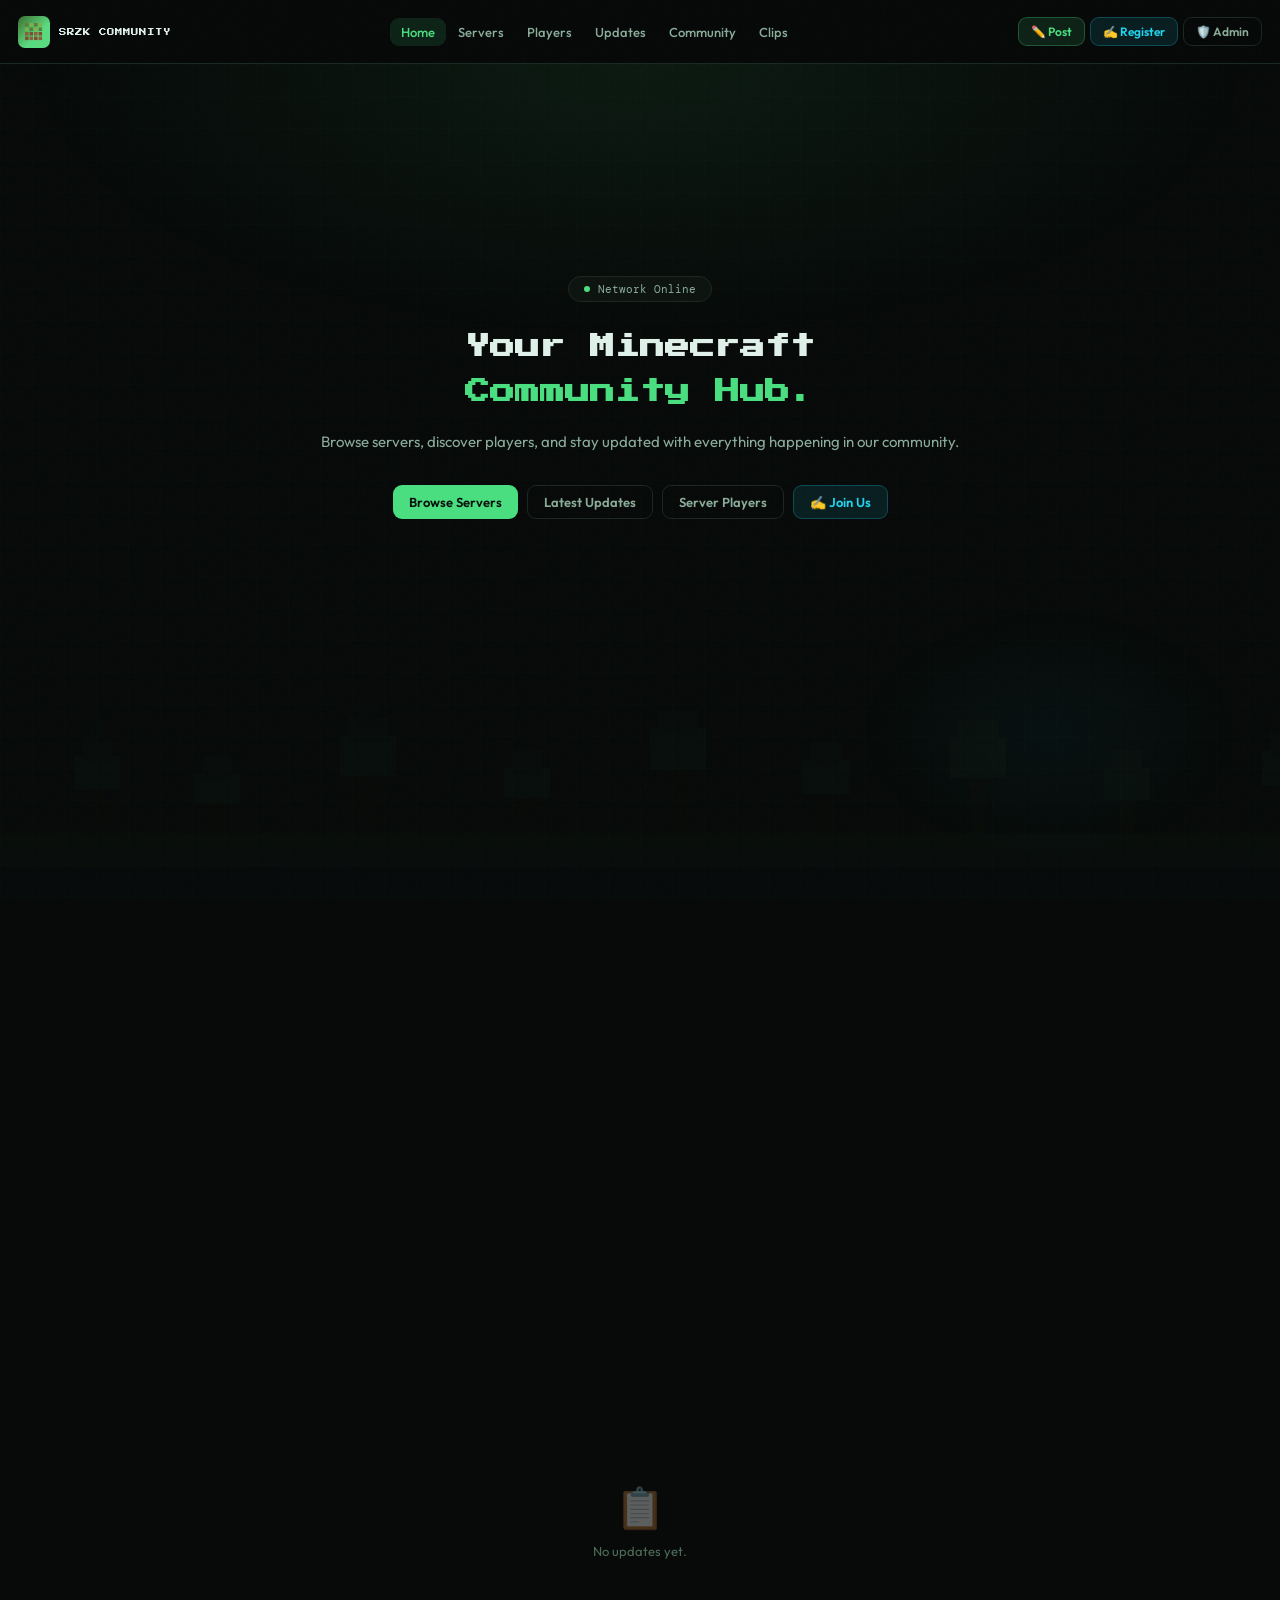
==== index.html @ e1ba5cee "update" ====
<!DOCTYPE html>
<html lang="en">
<head>
<meta charset="UTF-8">
<meta name="viewport" content="width=device-width, initial-scale=1.0">
<title>SRZK COMMUNITY</title>
<link rel="stylesheet" href="css/style.css">
<link rel="preconnect" href="https://fonts.googleapis.com">
<link href="https://fonts.googleapis.com/css2?family=Press+Start+2P&family=Outfit:wght@300;400;500;600;700&family=DM+Mono:ital,wght@0,400;0,500;1,400&display=swap" rel="stylesheet">
<style></style>
</head>
<body>
<!-- ══ NAV ══════════════════════════════════════════ -->
<nav>
  <div class="nav-logo" onclick="nav('home')">
    <div class="nav-logo-icon"><svg width="18" height="18" viewBox="0 0 20 20" fill="none"><rect x="0" y="0" width="4" height="4" fill="#5d7c3f"/><rect x="5" y="0" width="4" height="4" fill="#7cb248"/><rect x="10" y="0" width="4" height="4" fill="#5d7c3f"/><rect x="15" y="0" width="4" height="4" fill="#7cb248"/><rect x="0" y="5" width="4" height="4" fill="#7cb248"/><rect x="5" y="5" width="4" height="4" fill="#5d7c3f"/><rect x="10" y="5" width="4" height="4" fill="#7cb248"/><rect x="15" y="5" width="4" height="4" fill="#5d7c3f"/><rect x="0" y="10" width="4" height="4" fill="#8b5e3c"/><rect x="5" y="10" width="4" height="4" fill="#7a5230"/><rect x="10" y="10" width="4" height="4" fill="#8b5e3c"/><rect x="15" y="10" width="4" height="4" fill="#7a5230"/><rect x="0" y="15" width="4" height="4" fill="#7a5230"/><rect x="5" y="15" width="4" height="4" fill="#8b5e3c"/><rect x="10" y="15" width="4" height="4" fill="#7a5230"/><rect x="15" y="15" width="4" height="4" fill="#8b5e3c"/></svg></div>
    <span class="nav-logo-text">SRZK COMMUNITY</span>
  </div>
  <div class="nav-center">
    <button class="nav-link active" id="nl-home"      onclick="nav('home')">Home</button>
    <button class="nav-link"        id="nl-servers"   onclick="nav('servers')">Servers</button>
    <button class="nav-link"        id="nl-players"   onclick="nav('players')">Players</button>
    <button class="nav-link"        id="nl-updates"   onclick="nav('updates')">Updates</button>
    <button class="nav-link"        id="nl-community" onclick="nav('community')">Community</button>
    <button class="nav-link"        id="nl-clips"     onclick="nav('clips')">Clips</button>
  </div>
  <div class="nav-end">
    <button class="btn btn-sm" id="nl-request-post" onclick="nav('request-post')" style="background:rgba(74,222,128,.12);color:var(--green);border:1px solid rgba(74,222,128,.28)">✏️ Post</button>
    <button class="btn btn-cyan btn-sm"  id="nl-register" onclick="nav('register')">✍️ Register</button>
    <button class="btn btn-ghost btn-sm" id="nl-admin"    onclick="nav('admin')">🛡️ Admin</button>
  </div>
  <button class="nav-hamburger" id="nav-hamburger" onclick="toggleDrawer()"><span></span><span></span><span></span></button>
</nav>

<!-- ══ DRAWER ════════════════════════════════════════ -->
<div class="drawer-overlay" id="drawer-overlay" onclick="closeDrawer()"></div>
<div class="drawer" id="drawer">
  <div class="drawer-header">
    <div class="drawer-logo"><div class="drawer-logo-icon"><svg width="16" height="16" viewBox="0 0 20 20" fill="none"><rect x="0" y="0" width="4" height="4" fill="#5d7c3f"/><rect x="5" y="0" width="4" height="4" fill="#7cb248"/><rect x="10" y="0" width="4" height="4" fill="#5d7c3f"/><rect x="15" y="0" width="4" height="4" fill="#7cb248"/><rect x="0" y="5" width="4" height="4" fill="#7cb248"/><rect x="5" y="5" width="4" height="4" fill="#5d7c3f"/><rect x="10" y="5" width="4" height="4" fill="#7cb248"/><rect x="15" y="5" width="4" height="4" fill="#5d7c3f"/><rect x="0" y="10" width="4" height="4" fill="#8b5e3c"/><rect x="5" y="10" width="4" height="4" fill="#7a5230"/><rect x="10" y="10" width="4" height="4" fill="#8b5e3c"/><rect x="15" y="10" width="4" height="4" fill="#7a5230"/><rect x="0" y="15" width="4" height="4" fill="#7a5230"/><rect x="5" y="15" width="4" height="4" fill="#8b5e3c"/><rect x="10" y="15" width="4" height="4" fill="#7a5230"/><rect x="15" y="15" width="4" height="4" fill="#8b5e3c"/></svg></div><span class="drawer-logo-text">SRZK COMMUNITY</span></div>
    <button class="drawer-close" onclick="closeDrawer()">✕</button>
  </div>
  <nav class="drawer-nav">
    <button class="drawer-link active" id="dl-home"         onclick="nav('home');closeDrawer()"><span class="dl-icon">🏠</span>Home</button>
    <button class="drawer-link"        id="dl-servers"      onclick="nav('servers');closeDrawer()"><span class="dl-icon">🌐</span>Servers</button>
    <button class="drawer-link"        id="dl-players"      onclick="nav('players');closeDrawer()"><span class="dl-icon">👥</span>Players</button>
    <button class="drawer-link"        id="dl-updates"      onclick="nav('updates');closeDrawer()"><span class="dl-icon">📢</span>Updates</button>
    <button class="drawer-link"        id="dl-community"    onclick="nav('community');closeDrawer()"><span class="dl-icon">🌿</span>Community</button>
    <button class="drawer-link"        id="dl-clips"        onclick="nav('clips');closeDrawer()"><span class="dl-icon">🎬</span>Clips</button>
    <button class="drawer-link"        id="dl-request-post" onclick="nav('request-post');closeDrawer()"><span class="dl-icon">✏️</span>Request Post</button>
    <button class="drawer-link"        id="dl-register"     onclick="nav('register');closeDrawer()"><span class="dl-icon">✍️</span>Register</button>
    <button class="drawer-link"        id="dl-admin"        onclick="nav('admin');closeDrawer()"><span class="dl-icon">🛡️</span>Admin Panel</button>
  </nav>
</div>

<main>
<!-- ══ HOME ═════════════════════════════════════════ -->
<div class="page active" id="page-home">
  <div class="hero">
    <div class="hero-bg"></div>
    <svg class="hero-land" viewBox="0 0 1440 200" xmlns="http://www.w3.org/2000/svg"><rect x="0" y="150" width="1440" height="50" fill="#1a2820"/><rect x="0" y="168" width="1440" height="32" fill="#0d1812"/><rect x="0" y="134" width="1440" height="16" fill="#243e2c" opacity=".6"/><rect x="90" y="78" width="14" height="56" fill="#1a1408"/><rect x="74" y="56" width="46" height="34" fill="#1a3820"/><rect x="82" y="38" width="30" height="24" fill="#142a18"/><rect x="90" y="20" width="14" height="22" fill="#0f2014"/><rect x="210" y="94" width="14" height="40" fill="#1a1408"/><rect x="194" y="74" width="46" height="30" fill="#1a3820"/><rect x="202" y="56" width="30" height="24" fill="#142a18"/><rect x="360" y="62" width="16" height="72" fill="#1a1408"/><rect x="340" y="36" width="56" height="40" fill="#1a3820"/><rect x="348" y="18" width="40" height="24" fill="#142a18"/><rect x="356" y="4" width="24" height="18" fill="#0f2014"/><rect x="520" y="88" width="14" height="46" fill="#1a1408"/><rect x="504" y="68" width="46" height="30" fill="#1a3820"/><rect x="512" y="50" width="30" height="24" fill="#142a18"/><rect x="670" y="55" width="16" height="79" fill="#1a1408"/><rect x="650" y="28" width="56" height="42" fill="#1a3820"/><rect x="658" y="10" width="40" height="24" fill="#142a18"/><rect x="820" y="82" width="14" height="52" fill="#1a1408"/><rect x="802" y="60" width="48" height="34" fill="#1a3820"/><rect x="810" y="42" width="32" height="24" fill="#142a18"/><rect x="970" y="64" width="16" height="70" fill="#1a1408"/><rect x="950" y="38" width="56" height="40" fill="#1a3820"/><rect x="958" y="20" width="40" height="24" fill="#142a18"/><rect x="1120" y="90" width="14" height="44" fill="#1a1408"/><rect x="1104" y="68" width="46" height="32" fill="#1a3820"/><rect x="1112" y="50" width="30" height="24" fill="#142a18"/><rect x="1280" y="74" width="14" height="60" fill="#1a1408"/><rect x="1262" y="50" width="50" height="36" fill="#1a3820"/><rect x="1270" y="32" width="34" height="24" fill="#142a18"/></svg>
    <div class="hero-content">
      <div class="hero-badge"><span class="dp"></span>Network Online</div>
      <h1 class="hero-title">Your Minecraft<br><em>Community Hub.</em></h1>
      <p class="hero-desc">Browse servers, discover players, and stay updated with everything happening in our community.</p>
      <div class="hero-ctas">
        <button class="btn btn-primary" onclick="nav('servers')">Browse Servers</button>
        <button class="btn btn-ghost"   onclick="nav('updates')">Latest Updates</button>
        <button class="btn btn-ghost"   onclick="nav('players')">Server Players</button>
        <button class="btn btn-cyan"    onclick="nav('register')">✍️ Join Us</button>
      </div>
      <div class="hero-stats">
        <div class="stat-c rv"><span class="stat-n" id="stat-srv">0</span><span class="stat-l">Servers</span></div>
        <div class="stat-c rv rv-d1"><span class="stat-n" id="stat-pl">0</span><span class="stat-l">Players</span></div>
        <div class="stat-c rv rv-d2"><span class="stat-n" id="stat-po">0</span><span class="stat-l">Updates</span></div>
      </div>
    </div>
  </div>
  <div class="section">
    <div class="sec-hd rv"><span class="sec-label">What we offer</span><h2 class="sec-title">Everything our community needs.</h2></div>
    <div class="feat-grid">
      <div class="feat-item rv"><span class="feat-icon">⚔️</span><h4>Multiple Servers</h4><p>Browse our Aternos server network — survival, creative, minigames, skyblock, and more, you can also add your own server, just contact the website admin.</p></div>
      <div class="feat-item rv rv-d1"><span class="feat-icon">👥</span><h4>Player Roster</h4><p>Meet community members, see their roles, and find out when they joined.</p></div>
      <div class="feat-item rv rv-d2"><span class="feat-icon">📢</span><h4>Live Updates</h4><p>Patch notes, events, and announcements in one place.</p></div>
      <div class="feat-item rv rv-d3"><span class="feat-icon">✍️</span><h4>Join the SMP</h4><p>Submit a registration and get approved by an admin to join the community.</p></div>
    </div>
  </div>
  <div class="section" style="padding-top:0">
    <div class="sec-hd rv"><span class="sec-label">Latest</span><h2 class="sec-title">Recent Updates</h2></div>
    <div class="hlp-grid" id="home-posts"><div class="empty" style="grid-column:1/-1"><span class="empty-icon">📋</span><p>No updates yet.</p></div></div>
  </div>
</div>

<!-- ══ SERVERS ════════════════════════════════════════ -->
<div class="page" id="page-servers">
  <div class="section">
    <div class="sec-hd rv"><span class="sec-label">Network</span><h2 class="sec-title">Our Servers</h2><p class="sec-sub">Click any server card for full details and copy options. Status is checked live via the server IP. <br>Note: sometimes indicator aren't always right due to the checker being blocked by the server.<br><button onclick="refreshSrvStatuses()" style="background:none;border:none;cursor:pointer;color:var(--green);font-size:13px;padding:0;vertical-align:middle" title="Refresh server statuses">🔄  Refresh</button></p></div>
    <div class="server-grid" id="server-grid"><div class="empty" style="grid-column:1/-1"><span class="empty-icon">🌐</span><p>No servers added yet.</p></div></div>
  </div>
</div>

<!-- ══ PLAYERS ════════════════════════════════════════ -->
<div class="page" id="page-players">
  <div class="section">
    <div class="sec-hd rv"><span class="sec-label">Community</span><h2 class="sec-title">Players</h2><p class="sec-sub">Click any player card to view their full profile.</p></div>
    <div class="players-grid" id="players-grid"><div class="empty" style="grid-column:1/-1"><span class="empty-icon">👾</span><p>No players listed yet.</p></div></div>
  </div>
</div>

<!-- ══ UPDATES ════════════════════════════════════════ -->
<div class="page" id="page-updates">
  <div class="section">
    <div class="sec-hd rv"><span class="sec-label">News & Announcements</span><h2 class="sec-title">Updates</h2><p class="sec-sub">Click a post to read in full. Click an image to view it enlarged.</p></div>
    <div class="updates-list" id="updates-list"><div class="empty"><span class="empty-icon">📢</span><p>No updates yet.</p></div></div>
  </div>
</div>

<!-- ══ COMMUNITY ════════════════════════════════════════ -->
<div class="page" id="page-community">
  <div class="section">
    <div class="sec-hd rv"><span class="sec-label">Community</span><h2 class="sec-title">Community Posts</h2><p class="sec-sub">Posts submitted by community members and approved by an admin.</p></div>
    <div id="community-list"><div class="empty"><span class="empty-icon">🌿</span><p>No community posts yet.</p></div></div>
  </div>
</div>

<!-- ══ REQUEST POST ════════════════════════════════════ -->
<div class="page" id="page-clips">
  <div class="clips-page">
    <div id="clips-feed" class="clips-feed"></div>
  </div>
</div>
<div class="page" id="page-request-post">
  <div class="section">
    <div class="sec-hd rv"><span class="sec-label">Community</span><h2 class="sec-title">Request a Post</h2><p class="sec-sub">Submit your post for admin review. Once approved it will appear in Community Updates.</p></div>
    <div class="card-box" style="max-width:680px;margin:0 auto">
      <div id="rp-form-wrap">
        <div class="form-group"><label>Your Username *</label><input type="text" id="rp-username" placeholder="Your in-game or display name…"></div>
        <div class="form-group"><label>Post Title *</label><input type="text" id="rp-title" placeholder="Give your post a title…"></div>
        <div class="form-group"><label>Tag <span class="label-opt">(optional)</span></label><select id="rp-tag"><option value="">— No Tag —</option><option>Announcement</option><option>Update</option><option>Event</option><option>News</option><option>Other</option></select></div>
        <div class="form-group"><label>Content *</label><textarea id="rp-content" placeholder="Write your post here…" style="min-height:130px"></textarea></div>
        <div class="form-group"><label>Images <span class="label-opt">(optional — select multiple)</span></label>
          <div class="upload-area"><input type="file" id="rp-img-input" accept="image/*" multiple onchange="handleReqMultiImg(this)">
            <span class="up-icon">🖼️</span><span class="up-text">Click or drag to upload</span><span class="up-hint">PNG, JPG, GIF, WEBP</span></div>
          <div class="img-thumbs" id="rp-img-thumbs"></div>
        </div>
        <div class="form-group"><label>Video <span class="label-opt">(optional — select one or more)</span></label>
          <div class="upload-area"><input type="file" id="rp-vid-input" accept="video/*" multiple onchange="handleReqMultiVid(this)">
            <span class="up-icon">🎬</span><span class="up-text">Click or drag to upload video</span><span class="up-hint">MP4, MOV, WEBM — max recommended 100 MB each</span></div>
          <div class="img-thumbs" id="rp-vid-thumbs"></div>
        </div>
        <p style="font-size:11.5px;color:var(--txt3);font-family:var(--mf);margin-bottom:16px">📋 Your post will be reviewed by an admin before being published.</p>
        <button class="btn btn-primary" onclick="submitPostRequest()">📨 Submit for Review</button>
      </div>
      <div id="rp-success" style="display:none;text-align:center;padding:32px 0">
        <div style="font-size:48px;margin-bottom:12px">🎉</div>
        <div style="font-weight:700;font-size:18px;color:var(--txt);margin-bottom:8px">Post Submitted!</div>
        <p style="color:var(--txt2);font-size:13.5px;margin-bottom:20px">Your post is pending admin review. It will appear in Community Updates once approved.</p>
        <button class="btn btn-ghost btn-sm" onclick="document.getElementById('rp-success').style.display='none';document.getElementById('rp-form-wrap').style.display='block';clearReqPost()">Submit Another</button>
      </div>
    </div>
  </div>
</div>

<!-- ══ REGISTER ═══════════════════════════════════════ -->
<div class="page" id="page-register">
  <div class="register-wrap">
    <div class="register-hd rv"><h1>Join SRZK COMMUNITY</h1><p>Fill out the form below. An admin will review and approve your application.</p></div>
    <div class="reg-success" id="reg-success"><span class="reg-success-icon">🎉</span><h3>Application Submitted!</h3><p>Your registration is pending admin approval. Check back soon!</p></div>
    <div id="reg-form-wrap">
      <div class="reg-section rv"><div class="reg-section-title">🧑‍💻 Personal Info</div>
        <div class="form-group"><label>In-Game Name (IGN) <span style="color:var(--red)">*</span></label><input type="text" id="r-ign" placeholder="Your Minecraft username" maxlength="24"></div>
        <div class="form-group"><label>Gender <span class="label-opt">(optional)</span></label><select id="r-gender"><option value="">Prefer not to say</option><option value="Male">Male</option><option value="Female">Female</option><option value="Non-binary">Non-binary</option><option value="Other">Other</option></select></div>
      </div>
      <div class="reg-section rv rv-d1"><div class="reg-section-title">⚒️ Player Style <span style="font-size:11px;font-weight:400;color:var(--txt3);font-family:var(--mf)">(choose 1–3)</span></div>
        <div class="type-tags-wrap" id="r-type-tags">
          <button class="type-tag-btn" onclick="toggleType(this,'Builder','reg')">🏗️ Builder</button>
          <button class="type-tag-btn" onclick="toggleType(this,'Miner','reg')">⛏️ Miner</button>
          <button class="type-tag-btn" onclick="toggleType(this,'PvP','reg')">⚔️ PvP</button>
          <button class="type-tag-btn" onclick="toggleType(this,'Adventurer','reg')">🗺️ Adventurer</button>
          <button class="type-tag-btn" onclick="toggleType(this,'Explorer','reg')">🧭 Explorer</button>
          <button class="type-tag-btn" onclick="toggleType(this,'Redstone Builder','reg')">🔴 Redstone Builder</button>
          <button class="type-tag-btn" onclick="toggleType(this,'Interior Designer','reg')">🛋️ Interior Designer</button>
          <button class="type-tag-btn" onclick="toggleType(this,'Resource Collector','reg')">📦 Resource Collector</button>
          <button class="type-tag-btn" onclick="toggleType(this,'Collector','reg')">🗃️ Collector</button>
        </div>
        <div class="type-count-hint" id="r-type-hint">Select at least 1 (max 3)</div>
      </div>
      <div class="reg-section rv rv-d2"><div class="reg-section-title">📝 About You</div>
        <div class="form-group"><label>Why do you want to join? <span style="color:var(--red)">*</span></label>
          <textarea id="r-reason" placeholder="Tell us about yourself and why you'd like to join SRZK COMMUNITY…" oninput="updateWordCount(this,'r-word-count')"></textarea>
          <div class="word-counter" id="r-word-count">0 / 300 words</div>
        </div>
      </div>
      <div class="reg-section rv rv-d2"><div class="reg-section-title">🖼️ Avatar <span style="font-size:11px;font-weight:400;color:var(--txt3);font-family:var(--mf)">(optional)</span></div>
        <div class="upload-area"><input type="file" id="r-img-input" accept="image/*" onchange="handleImg(this,'r-img-preview','regImg')">
          <span class="up-icon">🧑‍🎤</span><span class="up-text">Upload your avatar</span><span class="up-hint">Leave blank for MC skin lookup</span>
          <img id="r-img-preview" class="up-preview"></div>
      </div>
      <div class="reg-section rv rv-d3"><div class="reg-section-title">📬 Contact <span style="font-size:11px;font-weight:400;color:var(--txt3);font-family:var(--mf)">(optional)</span></div>
        <div class="contact-group">
          <div class="form-group" style="margin-bottom:0"><label>Platform</label><select id="r-contact-platform"><option value="">None</option><option value="Discord">Discord</option><option value="TikTok">TikTok</option><option value="Facebook">Facebook</option><option value="Messenger">Messenger</option></select></div>
          <div class="form-group" style="margin-bottom:0"><label>Username / Handle</label><input type="text" id="r-contact-value" placeholder="e.g. @username"></div>
        </div>
      </div>
      <div class="rv rv-d4" style="margin-top:20px"><button class="btn btn-primary" style="width:100%;padding:13px" onclick="submitRegistration()">Submit Application ✍️</button></div>
    </div>
  </div>
</div>

<!-- ══ ADMIN ══════════════════════════════════════════ -->
<div class="page" id="page-admin">
  <div id="admin-pre" style="display:none">
    <div class="admin-pre-wrap">
      <div class="rv"><span class="sec-label">Server Administration</span>
        <h2 style="font-family:var(--pf);font-size:11px;color:var(--txt);margin-bottom:9px;line-height:1.6">SRZK COMMUNITY Staff</h2>
        <p style="font-size:13.5px;color:var(--txt2);margin-bottom:28px;line-height:1.7">Meet the people running this server. Reach out to any staff member for help.</p>
      </div>
      <div class="admin-info-grid rv rv-d1">
        <div class="admin-info-card"><span class="aic-label">👑 Admins</span><div id="pre-admins"><span class="aic-empty">No admins listed yet.</span></div></div>
        <div class="admin-info-card"><span class="aic-label">🛡️ Moderators</span><div id="pre-mods"><span class="aic-empty">No moderators listed yet.</span></div></div>
      </div>
      <div class="admin-contact-card rv rv-d2"><span class="aic-label">📬 Admin Contact & Support</span>
        <div class="contact-text-pre" id="pre-contact-text">No contact info set yet.</div>
        <div id="pre-discord-wrap" style="display:none"><a id="pre-discord-link" href="#" target="_blank" class="btn btn-green-ghost btn-sm" style="text-decoration:none;display:inline-flex">💬 Message Admin</a></div>
      </div>
      <div class="admin-contact-card rv rv-d2" id="pre-mod-contact-card" style="display:none;border-color:rgba(192,132,252,.2);background:rgba(192,132,252,.03)"><span class="aic-label" style="color:var(--purple)">🛡️ Moderator Contact</span>
        <div class="contact-text-pre" id="pre-mod-contact-text">No moderator contact info set yet.</div>
      </div>
      <div class="pre-divider rv rv-d3">Are you staff?</div>
      <div style="display:flex;flex-direction:column;gap:12px">
        <div class="admin-pre-cta rv rv-d4"><div class="admin-pre-q">I'm the Admin</div><div class="admin-pre-hint">Sign in to manage servers, players, posts &amp; review applications</div><button class="btn btn-primary" onclick="showLogin()">🔐 Sign In to Admin Panel</button></div>
        <div class="admin-pre-cta rv rv-d4" style="border-color:rgba(192,132,252,.22);background:rgba(192,132,252,.04)"><div class="admin-pre-q" style="color:var(--purple)">I'm a Moderator</div><div class="admin-pre-hint">Sign in to review requests and post community updates</div><button class="btn btn-sm" style="background:rgba(192,132,252,.15);color:var(--purple);border:1px solid rgba(192,132,252,.3)" onclick="showModLogin()">🛡️ Sign In to Moderator Panel</button></div>
      </div>
    </div>
  </div>
  <div class="admin-login-wrap" id="login-wrap" style="display:none">
    <div class="login-card" id="login-card">
      <div class="login-top"><div class="login-icon">🛡️</div><h2>Admin Sign In</h2><p class="sub">Enter your password to continue</p></div>
      <div class="login-err" id="login-err">Incorrect password. Please try again.</div>
      <div class="form-group"><label>Password</label>
        <div class="pw-wrap"><input type="password" id="adm-pw" placeholder="Enter admin password" onkeydown="if(event.key==='Enter')doLogin()"><button class="pw-toggle" type="button" onclick="togglePw('adm-pw',this)">👁️</button></div>
      </div>
      <button class="btn btn-primary" style="width:100%" onclick="doLogin()">Sign In</button>
      <button class="btn btn-ghost" style="width:100%;margin-top:9px" onclick="showInfoPanel()">← Back to Staff Info</button>
      <p style="text-align:center;font-size:10.5px;color:var(--txt3);margin-top:14px"><span style="font-family:var(--mf);color:var(--txt2)">Welcome Back Admin!</span></p>
    </div>
  </div>
  <div id="dash-wrap" style="display:none">
    <div class="admin-dash">
      <div class="dash-hd"><div><div class="dash-title">Admin Dashboard</div><div class="dash-sub">Manage SRZK COMMUNITY</div></div><button class="btn btn-ghost btn-sm" onclick="doLogout()">Sign Out</button></div>
      <div class="tabs">
        <button class="tab active" onclick="switchTab(this,'tab-posts')">📢 Posts</button>
        <button class="tab" onclick="switchTab(this,'tab-servers')">🌐 Servers</button>
        <button class="tab" onclick="switchTab(this,'tab-players')">👥 Players</button>
        <button class="tab" id="tab-postreq-btn" onclick="switchTab(this,'tab-post-requests')">✏️ Post Requests<span class="tab-badge" id="postreq-badge"></span></button>
        <button class="tab" id="tab-req-btn" onclick="switchTab(this,'tab-requests')">📋 Requests<span class="tab-badge" id="req-badge">0</span></button>
        <button class="tab" id="tab-delreq-btn" onclick="switchTab(this,'tab-del-requests')">🗑️ Deletion Requests<span class="tab-badge" id="delreq-badge" style="background:rgba(248,113,113,.8)"></span></button>
        <button class="tab" onclick="switchTab(this,'tab-settings')">⚙️ Settings</button>
      </div>
      <div class="panel active" id="tab-posts">
        <div class="card-box"><h3>📝 New Post</h3>
          <div class="form-group"><label>Title</label><input type="text" id="p-title" placeholder="Announcement title…"></div>
          <div class="form-group"><label>Tag <span class="label-opt">(optional)</span></label><select id="p-tag"><option value="">— No Tag —</option><option>Announcement</option><option>Update</option><option>Maintenance</option><option>Event</option><option>News</option></select></div>
          <div class="form-group"><label>Content</label><textarea id="p-content" placeholder="Write your update here…"></textarea></div>
          <div class="form-group"><label>Images <span class="label-opt">(optional — select multiple)</span></label>
            <div class="upload-area"><input type="file" id="p-img-input" accept="image/*" multiple onchange="handleMultiImg(this)">
              <span class="up-icon">🖼️</span><span class="up-text">Click or drag to upload (select multiple)</span><span class="up-hint">PNG, JPG, GIF, WEBP</span></div>
            <div class="img-thumbs" id="p-img-thumbs"></div>
          </div>
          <div class="form-group"><label>🎬 Videos <span class="label-opt">(optional — MP4, WEBM, MOV)</span></label>
            <div class="upload-area"><input type="file" id="p-vid-input" accept="video/*" multiple onchange="handleMultiVid(this,'p-vid-thumbs','adm')">
              <span class="up-icon">🎬</span><span class="up-text">Click or drag to upload videos</span><span class="up-hint">MP4, WEBM, MOV — max 100MB each</span></div>
            <div class="img-thumbs" id="p-vid-thumbs"></div>
          </div>
          <div class="form-group"><label>Post to</label>
            <div class="post-dest-toggle">
              <button class="post-dest-btn active" id="dest-btn-updates"   onclick="selectPostDest('updates')">📢 Updates <span style="font-size:10px;opacity:.7"></span></button>
              <button class="post-dest-btn"         id="dest-btn-community" onclick="selectPostDest('community')">🌿 Community</button>
            </div>
          </div>
          <div class="adm-date-section">
            <div class="adm-date-header">
              <div class="adm-date-header-icon">📅</div>
              <div class="adm-date-header-text">
                <strong>Date &amp; Scheduling</strong>
                <span>Both fields are optional — leave blank to post immediately with today's date</span>
              </div>
            </div>
            <div class="adm-date-body">
              <div class="adm-date-row">
                <div class="adm-date-card">
                  <label><span class="dc-icon">🗓️</span> Custom Post Date <span class="label-opt" style="text-transform:none;letter-spacing:0;font-size:9px">(display date)</span></label>
                  <div class="dp-wrap" id="dp-wrap-pcd">
                    <button type="button" class="dp-trigger" onclick="_dpOpen('p-custom-date','date','pcd')">
                      <span class="dp-trigger-val placeholder" id="dp-val-pcd">Pick a date…</span>
                      <span class="dp-trigger-icon">📅</span>
                    </button>
                    <input type="hidden" id="p-custom-date">
                  </div>
                </div>
                <div class="adm-date-card">
                  <label><span class="dc-icon">⏰</span> Schedule Post <span class="label-opt" style="text-transform:none;letter-spacing:0;font-size:9px">(auto-publish at)</span></label>
                  <div class="dp-wrap" id="dp-wrap-ps">
                    <button type="button" class="dp-trigger" onclick="_dpOpen('p-schedule','datetime','ps')">
                      <span class="dp-trigger-val placeholder" id="dp-val-ps">Pick date &amp; time…</span>
                      <span class="dp-trigger-icon">⏰</span>
                    </button>
                    <input type="hidden" id="p-schedule">
                  </div>
                </div>
              </div>
              <div class="adm-date-note">If both are set, the custom date appears on the card while the schedule controls when it goes live.</div>
            </div>
          </div>
          <div style="display:flex;gap:9px;flex-wrap:wrap;margin-top:14px"><button class="btn btn-primary" onclick="addPost()">Publish Post</button><button class="btn btn-ghost" onclick="clearPost()">Clear</button></div>
        </div>
        <div class="card-box"><h3>📢 Updates Posts</h3><div id="adm-posts"><div class="empty"><span class="empty-icon">📋</span><p>No posts yet.</p></div></div></div>
        <div class="card-box"><h3>🌿 Community Posts</h3><div id="adm-community-posts"><div class="empty"><span class="empty-icon">🌿</span><p>No community posts yet.</p></div></div></div>
        <div class="card-box">
          <div class="sched-section-hd">
            <div class="sched-section-hd-left">
              <div class="sched-section-icon">⏰</div>
              <div>
                <div class="sched-section-title">Scheduled Posts</div>
                <div class="sched-section-sub">Posts queued for automatic publishing</div>
              </div>
            </div>
            <span class="sched-count-badge" id="sched-count-badge" style="display:none"></span>
          </div>
          <div id="adm-scheduled"><div class="empty"><span class="empty-icon">⏰</span><p>No scheduled posts.</p></div></div>
        </div>
      </div>
      <!-- SERVERS -->
      <div class="panel" id="tab-servers">
        <div class="card-box"><h3>➕ Add Server</h3>
          <div class="grid-2" style="margin-bottom:12px">
            <div class="form-group" style="margin-bottom:0"><label>Server Name *</label><input type="text" id="s-name" placeholder="My Minecraft Server"></div>
            <div class="form-group" style="margin-bottom:0"><label>Category</label><select id="s-cat"><option>Survival</option><option>Creative</option><option>Minigames</option><option>Skyblock</option><option>Factions</option><option>Roleplay</option><option>Other</option></select></div>
            <div class="form-group" style="margin-bottom:0"><label>Server Type</label><select id="s-type" onchange="onSrvTypeChange('s')"><option value="java">Java Edition</option><option value="bedrock">Bedrock Edition</option><option value="cracked">Java & Bedrock (Cracked)</option></select></div>
            <div class="form-group" style="margin-bottom:0"><label>Version <span class="label-opt">(optional)</span></label><input type="text" id="s-version" placeholder="e.g. 1.21.4"></div>
          </div>
          <div class="form-group"><label id="s-ip-label">IP Address *</label><input type="text" id="s-ip" placeholder="play.example.com"></div>
          <div class="form-group" id="s-port-group" style="display:none"><label>Port *</label><input type="number" id="s-port" placeholder="19132"></div>
          <div class="form-group" id="s-java-ip-group" style="display:none"><label>Java IP Address *</label><input type="text" id="s-java-ip" placeholder="java.example.com"></div>
          <div class="form-group"><label>Description <span class="label-opt">(optional)</span></label><input type="text" id="s-desc" placeholder="A short description…"></div>
          <div class="form-group"><label>Server Image <span class="label-opt">(optional)</span></label>
            <div class="upload-area"><input type="file" id="s-img-input" accept="image/*" onchange="handleImg(this,'s-img-preview','srvImg')">
              <span class="up-icon">🖼️</span><span class="up-text">Click or drag to upload icon</span><img id="s-img-preview" class="up-preview" style="max-height:90px"></div>
          </div>
          <button class="btn btn-primary" onclick="addServer()">Add Server</button>
        </div>
        <div class="card-box"><h3>🌐 Server List</h3><div class="dtable-wrap" id="adm-servers"><div class="empty"><span class="empty-icon">🌐</span><p>No servers yet.</p></div></div></div>
      </div>
      <!-- PLAYERS -->
      <div class="panel" id="tab-players">
        <div class="card-box"><h3>👤 Add Player</h3>
          <div class="grid-2">
            <div class="form-group"><label>Username *</label><input type="text" id="pl-name" placeholder="Notch"></div>
            <div class="form-group"><label>Role</label><select id="pl-role"><option value="player">Player</option><option value="vip">VIP</option><option value="mod">Moderator</option><option value="admin">Admin</option></select></div>
            <div class="form-group"><label>Joined Date</label><input type="date" id="pl-date"></div>
            <div class="form-group"><label>Gender <span class="label-opt">(optional)</span></label><select id="pl-gender"><option value="">Prefer not to say</option><option value="Male">Male</option><option value="Female">Female</option><option value="Non-binary">Non-binary</option><option value="Other">Other</option></select></div>
          </div>
          <div class="form-group"><label>Player Style <span class="label-opt">(1–3, optional)</span></label>
            <div class="type-tags-wrap" id="adm-type-tags">
              <button class="type-tag-btn" onclick="toggleType(this,'Builder','adm')">🏗️ Builder</button>
              <button class="type-tag-btn" onclick="toggleType(this,'Miner','adm')">⛏️ Miner</button>
              <button class="type-tag-btn" onclick="toggleType(this,'PvP','adm')">⚔️ PvP</button>
              <button class="type-tag-btn" onclick="toggleType(this,'Adventurer','adm')">🗺️ Adventurer</button>
              <button class="type-tag-btn" onclick="toggleType(this,'Explorer','adm')">🧭 Explorer</button>
              <button class="type-tag-btn" onclick="toggleType(this,'Redstone Builder','adm')">🔴 Redstone Builder</button>
              <button class="type-tag-btn" onclick="toggleType(this,'Interior Designer','adm')">🛋️ Interior Designer</button>
              <button class="type-tag-btn" onclick="toggleType(this,'Resource Collector','adm')">📦 Resource Collector</button>
              <button class="type-tag-btn" onclick="toggleType(this,'Collector','adm')">🗃️ Collector</button>
            </div>
          </div>
          <div class="form-group"><label>Contact <span class="label-opt">(optional)</span></label>
            <div class="contact-group">
              <select id="pl-contact-platform"><option value="">None</option><option value="Discord">Discord</option><option value="TikTok">TikTok</option><option value="Facebook">Facebook</option><option value="Messenger">Messenger</option></select>
              <input type="text" id="pl-contact-value" placeholder="Username or handle">
            </div>
          </div>
          <div class="form-group"><label>Custom Avatar <span class="label-opt">(optional)</span></label>
            <div class="pl-upload-area"><input type="file" id="pl-img-input" accept="image/*" onchange="handleImg(this,'pl-img-preview','plrImg')">
              <span style="font-size:17px;display:block;margin-bottom:4px">🧑‍🎤</span><span style="font-size:12px;color:var(--txt2)">Upload avatar or leave blank for MC skin</span>
              <img id="pl-img-preview" class="pl-up-preview"></div>
          </div>
          <button class="btn btn-primary" onclick="addPlayer()">Add Player</button>
        </div>
        <div class="card-box"><h3>👥 Player Roster</h3><div class="dtable-wrap" id="adm-players"><div class="empty"><span class="empty-icon">👾</span><p>No players yet.</p></div></div></div>
      </div>
      <!-- REQUESTS -->
      <div class="panel" id="tab-requests">
        <div class="card-box" style="background:var(--surf2);border-style:dashed;margin-bottom:18px"><p style="font-size:13px;color:var(--txt2)">📋 Review player registration requests. Click a card to preview, then approve or deny.</p></div>
        <div class="requests-grid" id="adm-requests"><div class="empty" style="grid-column:1/-1"><span class="empty-icon">📋</span><p>No pending requests.</p></div></div>
      </div>
      <!-- POST REQUESTS -->
      <div class="panel" id="tab-post-requests">
        <div class="card-box" style="background:var(--surf2);border-style:dashed;margin-bottom:18px"><p style="font-size:13px;color:var(--txt2)">✏️ Review community post requests. Approve to publish directly to Community Updates, or deny to remove.</p></div>
        <div id="adm-post-requests"><div class="empty"><span class="empty-icon">✏️</span><p>No pending post requests.</p></div></div>
      </div>
      <!-- DELETION REQUESTS -->
      <div class="panel" id="tab-del-requests">
        <div class="card-box" style="background:var(--surf2);border-style:dashed;margin-bottom:18px"><p style="font-size:13px;color:var(--txt2)">🗑️ These are deletion requests submitted by moderators. Approve to permanently delete the item, or decline to keep it.</p></div>
        <div id="adm-del-requests"><div class="empty"><span class="empty-icon">🗑️</span><p>No pending deletion requests.</p></div></div>
      </div>
      <!-- SETTINGS -->
      <div class="panel" id="tab-settings">
        <div class="card-box"><h3>⚙️ Community Settings</h3>
          <div class="grid-2">
            <div class="form-group"><label>Community Name</label><input type="text" id="cfg-name" placeholder="SRZK COMMUNITY"></div>
            <div class="form-group"><label>Tagline</label><input type="text" id="cfg-desc" placeholder="Your SRZK community…"></div>
          </div>
          <div class="form-group">
            <label>Contact / Social Links <span class="label-opt">(shown on home page)</span></label>
            <div id="cfg-contacts-list" style="display:flex;flex-direction:column;gap:8px;margin-bottom:10px"></div>
            <button class="btn btn-ghost btn-sm" type="button" onclick="addCfgContact()">+ Add Contact</button>
          </div>
          <div class="form-group"><label>Discord / Join Link <span class="label-opt">(join button URL)</span></label><input type="text" id="cfg-discord" placeholder="https://discord.gg/invite…"></div>
          <div class="form-group">
            <label>Change Admin Password</label>
            <div class="pw-wrap" style="margin-bottom:8px">
              <input type="password" id="cfg-cur-pw" placeholder="Current admin password">
              <button class="pw-toggle" type="button" onclick="togglePw('cfg-cur-pw',this)">👁️</button>
            </div>
            <div class="pw-wrap">
              <input type="password" id="cfg-pw" placeholder="New admin password">
              <button class="pw-toggle" type="button" onclick="togglePw('cfg-pw',this)">👁️</button>
            </div>
            <p style="font-size:11.5px;color:var(--txt3);margin-top:6px">Both fields required to change the admin password.</p>
          </div>
          <div class="form-group" style="margin-top:18px;padding-top:18px;border-top:1px solid var(--border)">
            <label>Change Moderator Password <span style="font-size:10px;font-family:var(--mf);color:var(--purple);background:rgba(192,132,252,.12);border:1px solid rgba(192,132,252,.25);padding:1px 7px;border-radius:100px;vertical-align:middle;margin-left:4px">Moderator</span></label>
            <div class="pw-wrap" style="margin-bottom:8px">
              <input type="password" id="cfg-mod-pw" placeholder="New moderator password">
              <button class="pw-toggle" type="button" onclick="togglePw('cfg-mod-pw',this)">👁️</button>
            </div>
            <div class="pw-wrap">
              <input type="password" id="cfg-mod-pw-confirm" placeholder="Confirm new moderator password">
              <button class="pw-toggle" type="button" onclick="togglePw('cfg-mod-pw-confirm',this)">👁️</button>
            </div>
            <p style="font-size:11.5px;color:var(--txt3);margin-top:6px">Set a new password for the Moderator Panel. Both fields must match.</p>
          </div>
          <button class="btn btn-primary" onclick="saveSettings()">Save Settings</button>
        </div>
        <div class="card-box"><h3 style="color:var(--red)">🗑️ Danger Zone</h3>
          <p style="font-size:12.5px;color:var(--txt2);margin-bottom:10px">Set a separate deletion password to protect against accidental data wipes.</p>
          <div class="form-group" style="margin-bottom:14px">
            <label>Change Deletion Password</label>
            <div class="pw-wrap" style="margin-bottom:8px">
              <input type="password" id="cfg-cur-delete-pw" placeholder="Current deletion password (skip if setting for first time)">
              <button class="pw-toggle" type="button" onclick="togglePw('cfg-cur-delete-pw',this)">👁️</button>
            </div>
            <div class="pw-wrap">
              <input type="password" id="cfg-delete-pw" placeholder="New deletion password">
              <button class="pw-toggle" type="button" onclick="togglePw('cfg-delete-pw',this)">👁️</button>
            </div>
            <p style="font-size:11.5px;color:var(--txt3);margin-top:6px">Current password required when changing an existing deletion password.</p>
          </div>
          <button class="btn btn-ghost btn-sm" style="margin-bottom:14px" onclick="saveDeletionPw()">Save Deletion Password</button>
          <div style="border-top:1px solid var(--border);padding-top:14px">
            <button class="btn btn-danger" onclick="clearAll()">Clear All Data</button>
          </div>
        </div>
      </div>
    </div>
  </div>
  <!-- ── MOD LOGIN ── -->
  <div class="admin-login-wrap" id="mod-login-wrap" style="display:none">
    <div class="login-card" id="mod-login-card">
      <div class="login-top"><div class="login-icon" style="background:rgba(192,132,252,.12);border-color:rgba(192,132,252,.25)">🛡️</div><h2 style="color:var(--purple)">Moderator Sign In</h2><p class="sub">Enter your moderator password to continue</p></div>
      <div class="login-err" id="mod-login-err">Incorrect password. Please try again.</div>
      <div class="form-group"><label>Password</label>
        <div class="pw-wrap"><input type="password" id="mod-pw" placeholder="Enter moderator password" onkeydown="if(event.key==='Enter')doModLogin()"><button class="pw-toggle" type="button" onclick="togglePw('mod-pw',this)">👁️</button></div>
      </div>
      <button class="btn btn-sm" style="width:100%;background:rgba(192,132,252,.15);color:var(--purple);border:1px solid rgba(192,132,252,.3)" onclick="doModLogin()">Sign In as Moderator</button>
      <button class="btn btn-ghost" style="width:100%;margin-top:9px" onclick="showInfoPanel()">← Back to Staff Info</button>
      <p style="text-align:center;font-size:10.5px;color:var(--txt3);margin-top:14px"><span style="font-family:var(--mf);color:var(--purple)">Welcome Back Moderator!</span></p>
    </div>
  </div>
  <!-- ── MOD DASHBOARD ── -->
  <div id="mod-dash-wrap" style="display:none">
    <div class="admin-dash">
      <div class="dash-hd"><div><div class="dash-title" style="color:var(--purple)">🛡️ Moderator Panel</div><div class="dash-sub">Manage community posts &amp; review requests</div></div><button class="btn btn-ghost btn-sm" onclick="doModLogout()">Sign Out</button></div>
      <div class="tabs">
        <button class="tab active" onclick="switchModTab(this,'mod-tab-posts')">📢 Posts</button>
        <button class="tab" id="mod-tab-postreq-btn" onclick="switchModTab(this,'mod-tab-post-requests')">✏️ Post Requests<span class="tab-badge" id="mod-postreq-badge"></span></button>
        <button class="tab" id="mod-tab-req-btn" onclick="switchModTab(this,'mod-tab-requests')">📋 Requests<span class="tab-badge" id="mod-req-badge"></span></button>
        <button class="tab" onclick="switchModTab(this,'mod-tab-players')">👥 Players</button>
        <button class="tab" onclick="switchModTab(this,'mod-tab-servers')">🌐 Servers</button>
        <button class="tab" onclick="switchModTab(this,'mod-tab-settings')">⚙️ Settings</button>
      </div>
      <!-- MOD POSTS TAB -->
      <div class="panel active" id="mod-tab-posts">
        <div class="card-box"><h3>📝 New Post <span style="font-size:10px;font-family:var(--mf);color:var(--purple);background:rgba(192,132,252,.12);border:1px solid rgba(192,132,252,.25);padding:2px 8px;border-radius:100px;vertical-align:middle">Moderator</span></h3>
          <div class="form-group"><label>Title</label><input type="text" id="mp-title" placeholder="Post title…"></div>
          <div class="form-group"><label>Tag <span class="label-opt">(optional)</span></label><select id="mp-tag"><option value="">— No Tag —</option><option>Announcement</option><option>Update</option><option>Maintenance</option><option>Event</option><option>News</option></select></div>
          <div class="form-group"><label>Content</label><textarea id="mp-content" placeholder="Write your update here…"></textarea></div>
          <div class="form-group"><label>Images <span class="label-opt">(optional — select multiple)</span></label>
            <div class="upload-area" id="mod-upload-area"><input type="file" id="mp-img-input" accept="image/*" multiple onchange="handleModMultiImg(this)">
              <span class="up-icon">🖼️</span><span class="up-text">Click or drag to upload</span><span class="up-hint">PNG, JPG, GIF, WEBP</span></div>
            <div class="img-thumbs" id="mp-img-thumbs"></div>
          </div>
          <div class="form-group"><label>🎬 Videos <span class="label-opt">(optional — MP4, WEBM, MOV)</span></label>
            <div class="upload-area"><input type="file" id="mp-vid-input" accept="video/*" multiple onchange="handleMultiVid(this,'mp-vid-thumbs','mod')">
              <span class="up-icon">🎬</span><span class="up-text">Click or drag to upload videos</span><span class="up-hint">MP4, WEBM, MOV — max 100MB each</span></div>
            <div class="img-thumbs" id="mp-vid-thumbs"></div>
          </div>
          <div class="form-group"><label>Post to</label>
            <div class="post-dest-toggle">
              <button class="post-dest-btn active" id="mod-dest-btn-updates" onclick="selectModPostDest('updates')">📢 Updates</button>
              <button class="post-dest-btn" id="mod-dest-btn-community" onclick="selectModPostDest('community')">🌿 Community</button>
            </div>
          </div>
          <div style="display:flex;gap:9px;flex-wrap:wrap"><button class="btn btn-sm" style="background:rgba(192,132,252,.15);color:var(--purple);border:1px solid rgba(192,132,252,.3)" onclick="addModPost()">Publish Post</button><button class="btn btn-ghost btn-sm" onclick="clearModPost()">Clear</button></div>
        </div>
        <div class="card-box"><h3>📢 Updates Posts</h3><div id="mod-adm-posts"><div class="empty"><span class="empty-icon">📋</span><p>No posts yet.</p></div></div></div>
        <div class="card-box"><h3>🌿 Community Posts</h3><div id="mod-adm-community-posts"><div class="empty"><span class="empty-icon">🌿</span><p>No community posts yet.</p></div></div></div>
      </div>
      <!-- MOD POST REQUESTS TAB -->
      <div class="panel" id="mod-tab-post-requests">
        <div class="card-box" style="background:var(--surf2);border-style:dashed;margin-bottom:18px"><p style="font-size:13px;color:var(--txt2)">✏️ Review community post requests. Approve to publish, or deny to remove.</p></div>
        <div id="mod-post-requests"><div class="empty"><span class="empty-icon">✏️</span><p>No pending post requests.</p></div></div>
      </div>
      <!-- MOD REQUESTS TAB -->
      <div class="panel" id="mod-tab-requests">
        <div class="card-box" style="background:var(--surf2);border-style:dashed;margin-bottom:18px"><p style="font-size:13px;color:var(--txt2)">📋 Review player registration requests. Click a card to preview, then approve or deny.</p></div>
        <div class="requests-grid" id="mod-requests"><div class="empty" style="grid-column:1/-1"><span class="empty-icon">📋</span><p>No pending requests.</p></div></div>
      </div>
      <!-- MOD PLAYERS TAB -->
      <div class="panel" id="mod-tab-players">
        <div class="card-box"><h3>👤 Add Player</h3>
          <div class="grid-2">
            <div class="form-group"><label>Username *</label><input type="text" id="mpl-name" placeholder="Notch"></div>
            <div class="form-group"><label>Role</label><select id="mpl-role"><option value="player">Player</option><option value="vip">VIP</option><option value="mod">Moderator</option><option value="admin">Admin</option></select></div>
            <div class="form-group"><label>Joined Date</label><input type="date" id="mpl-date"></div>
            <div class="form-group"><label>Gender <span class="label-opt">(optional)</span></label><select id="mpl-gender"><option value="">Prefer not to say</option><option value="Male">Male</option><option value="Female">Female</option><option value="Non-binary">Non-binary</option><option value="Other">Other</option></select></div>
          </div>
          <div class="form-group"><label>Player Style <span class="label-opt">(1–3, optional)</span></label>
            <div class="type-tags-wrap" id="mpl-type-tags">
              <button class="type-tag-btn" onclick="toggleType(this,'Builder','mpl')">🏗️ Builder</button>
              <button class="type-tag-btn" onclick="toggleType(this,'Miner','mpl')">⛏️ Miner</button>
              <button class="type-tag-btn" onclick="toggleType(this,'PvP','mpl')">⚔️ PvP</button>
              <button class="type-tag-btn" onclick="toggleType(this,'Adventurer','mpl')">🗺️ Adventurer</button>
              <button class="type-tag-btn" onclick="toggleType(this,'Explorer','mpl')">🧭 Explorer</button>
              <button class="type-tag-btn" onclick="toggleType(this,'Redstone Builder','mpl')">🔴 Redstone Builder</button>
              <button class="type-tag-btn" onclick="toggleType(this,'Interior Designer','mpl')">🛋️ Interior Designer</button>
              <button class="type-tag-btn" onclick="toggleType(this,'Resource Collector','mpl')">📦 Resource Collector</button>
              <button class="type-tag-btn" onclick="toggleType(this,'Collector','mpl')">🗃️ Collector</button>
            </div>
          </div>
          <div class="form-group"><label>Contact <span class="label-opt">(optional)</span></label>
            <div class="contact-group">
              <select id="mpl-contact-platform"><option value="">None</option><option value="Discord">Discord</option><option value="TikTok">TikTok</option><option value="Facebook">Facebook</option><option value="Messenger">Messenger</option></select>
              <input type="text" id="mpl-contact-value" placeholder="Username or handle">
            </div>
          </div>
          <div class="form-group"><label>Custom Avatar <span class="label-opt">(optional)</span></label>
            <div class="pl-upload-area"><input type="file" id="mpl-img-input" accept="image/*" onchange="handleImg(this,'mpl-img-preview','mplImg')">
              <span style="font-size:17px;display:block;margin-bottom:4px">🧑‍🎤</span><span style="font-size:12px;color:var(--txt2)">Upload avatar or leave blank for MC skin</span>
              <img id="mpl-img-preview" class="pl-up-preview"></div>
          </div>
          <button class="btn btn-sm" style="background:rgba(192,132,252,.15);color:var(--purple);border:1px solid rgba(192,132,252,.3)" onclick="addModPlayer()">Add Player</button>
        </div>
        <div class="card-box"><h3>👥 Player Roster <span style="font-size:10.5px;color:var(--txt3);font-weight:400;font-family:var(--mf)">— 🗑️ requests go to admin for approval</span></h3>
          <div class="dtable-wrap" id="mod-players-list"><div class="empty"><span class="empty-icon">👾</span><p>No players yet.</p></div></div>
        </div>
      </div>
      <!-- MOD SERVERS TAB -->
      <div class="panel" id="mod-tab-servers">
        <div class="card-box"><h3>➕ Add Server</h3>
          <div class="grid-2" style="margin-bottom:12px">
            <div class="form-group" style="margin-bottom:0"><label>Server Name *</label><input type="text" id="ms-name" placeholder="My Minecraft Server"></div>
            <div class="form-group" style="margin-bottom:0"><label>Category</label><select id="ms-cat"><option>Survival</option><option>Creative</option><option>Minigames</option><option>Skyblock</option><option>Factions</option><option>Roleplay</option><option>Other</option></select></div>
            <div class="form-group" style="margin-bottom:0"><label>Server Type</label><select id="ms-type" onchange="onSrvTypeChange('ms')"><option value="java">Java Edition</option><option value="bedrock">Bedrock Edition</option><option value="cracked">Java &amp; Bedrock (Cracked)</option></select></div>
            <div class="form-group" style="margin-bottom:0"><label>Version <span class="label-opt">(optional)</span></label><input type="text" id="ms-version" placeholder="e.g. 1.21.4"></div>
          </div>
          <div class="form-group"><label id="ms-ip-label">IP Address *</label><input type="text" id="ms-ip" placeholder="play.example.com"></div>
          <div class="form-group" id="ms-port-group" style="display:none"><label>Port *</label><input type="number" id="ms-port" placeholder="19132"></div>
          <div class="form-group" id="ms-java-ip-group" style="display:none"><label>Java IP Address *</label><input type="text" id="ms-java-ip" placeholder="java.example.com"></div>
          <div class="form-group"><label>Description <span class="label-opt">(optional)</span></label><input type="text" id="ms-desc" placeholder="A short description…"></div>
          <div class="form-group"><label>Server Image <span class="label-opt">(optional)</span></label>
            <div class="upload-area"><input type="file" id="ms-img-input" accept="image/*" onchange="handleImg(this,'ms-img-preview','msSrvImg')">
              <span class="up-icon">🖼️</span><span class="up-text">Click or drag to upload icon</span><img id="ms-img-preview" class="up-preview" style="max-height:90px"></div>
          </div>
          <button class="btn btn-sm" style="background:rgba(192,132,252,.15);color:var(--purple);border:1px solid rgba(192,132,252,.3)" onclick="addModServer()">Add Server</button>
        </div>
        <div class="card-box"><h3>🌐 Server List <span style="font-size:10.5px;color:var(--txt3);font-weight:400;font-family:var(--mf)">— 🗑️ requests go to admin for approval</span></h3>
          <div class="dtable-wrap" id="mod-servers-list"><div class="empty"><span class="empty-icon">🌐</span><p>No servers yet.</p></div></div>
        </div>
      </div>
      <!-- MOD SETTINGS TAB -->
      <div class="panel" id="mod-tab-settings">
        <div class="card-box"><h3>⚙️ Moderator Settings</h3>
          <!-- Admin contact -->
          <div class="form-group">
            <label>Admin Contact</label>
            <p style="font-size:12px;color:var(--txt3);margin-bottom:9px">Need to change the moderator password or get help? Reach out to the admin directly.</p>
            <div id="mod-admin-contact-btns"><span style="font-size:12px;color:var(--txt3)">No admin contact info set yet.</span></div>
          </div>
          <div style="border-top:1px solid var(--border);margin:16px 0"></div>
          <!-- Mod own contacts -->
          <div class="form-group">
            <label>Your Contact / Social Links <span class="label-opt">(shown on the staff info page)</span></label>
            <div id="mod-cfg-contacts-list" style="display:flex;flex-direction:column;gap:8px;margin-bottom:10px"></div>
            <button class="btn btn-ghost btn-sm" type="button" onclick="addModCfgContact()">+ Add Contact</button>
          </div>
          <div style="border-top:1px solid var(--border);margin:16px 0"></div>
          <!-- Password notice -->
          <div class="card-box" style="background:var(--surf2);border-style:dashed;margin:0">
            <p style="font-size:13px;color:var(--txt2);margin:0">🔐 Moderator Panel password can only be changed by the <strong>Admin</strong> via their Settings tab.</p>
          </div>
          <button class="btn btn-sm" style="background:rgba(192,132,252,.15);color:var(--purple);border:1px solid rgba(192,132,252,.3);margin-top:16px" onclick="saveModCfgContacts()">Save Settings</button>
        </div>
      </div>
    </div>
  </div>
</div>
</main>

<!-- ══ MODALS ════════════════════════════════════════ -->
<div class="modal-overlay" id="edit-modal" onclick="if(event.target===this)closeModal('edit-modal')">
  <div class="modal-box" id="edit-modal-box" onclick="event.stopPropagation()">
    <button class="modal-close" onclick="closeModal('edit-modal')">✕</button>
    <div class="modal-title" id="edit-modal-title"></div>
    <div id="edit-modal-body"></div>
  </div>
</div>
<div class="modal-overlay" id="player-modal" onclick="if(event.target===this)closeModal('player-modal')">
  <div class="modal-box player-modal-box" onclick="event.stopPropagation()">
    <button class="modal-close" onclick="closeModal('player-modal')">✕</button>
    <div id="player-modal-body"></div>
  </div>
</div>
<div class="modal-overlay" id="server-modal" onclick="if(event.target===this)closeModal('server-modal')">
  <div class="modal-box server-modal-box" onclick="event.stopPropagation()">
    <button class="modal-close" onclick="closeModal('server-modal')">✕</button>
    <div id="server-modal-body"></div>
  </div>
</div>
<!-- Post detail modal -->
<div class="modal-overlay" id="post-detail-modal" onclick="if(event.target===this)closeModal('post-detail-modal')">
  <div class="modal-box post-detail-box" style="padding:0;overflow:hidden;max-width:680px" onclick="event.stopPropagation()">
    <button class="modal-close" onclick="closeModal('post-detail-modal')" style="top:12px;right:12px;z-index:10;background:rgba(13,20,16,.9)">✕</button>
    <div class="post-detail-scroll" id="post-detail-body"></div>
  </div>
</div>
<div class="modal-overlay" id="req-modal" onclick="if(event.target===this)closeModal('req-modal')">
  <div class="modal-box req-modal-box" onclick="event.stopPropagation()">
    <button class="modal-close" onclick="closeModal('req-modal')">✕</button>
    <div id="req-modal-body"></div>
  </div>
</div>

<!-- Confirmation dialog — replaces browser confirm() -->
<div class="modal-overlay" id="confirm-modal" onclick="if(event.target===this)closeModal('confirm-modal')">
  <div class="modal-box confirm-box" onclick="event.stopPropagation()">
    <div class="confirm-icon-wrap danger" id="confirm-icon-wrap"><span id="confirm-icon">⚠️</span></div>
    <div class="confirm-title" id="confirm-title">Are you sure?</div>
    <p class="confirm-msg" id="confirm-msg"></p>
    <div class="confirm-actions">
      <button class="btn btn-ghost" onclick="closeModal('confirm-modal')">Cancel</button>
      <button class="btn btn-danger" id="confirm-ok-btn" onclick="_confirmOk()">Confirm</button>
    </div>
  </div>
</div>

<!-- Clear All Data — password-protected modal -->
<div class="modal-overlay" id="clear-modal" onclick="if(event.target===this)closeModal('clear-modal')">
  <div class="modal-box confirm-box" onclick="event.stopPropagation()">
    <div class="confirm-icon-wrap danger"><span>🗑️</span></div>
    <div class="confirm-title">Clear All Data?</div>
    <p class="confirm-msg">This will permanently delete ALL posts, servers, players, community posts, and requests. This cannot be undone.</p>
    <div class="form-group" style="text-align:left;margin-bottom:18px">
      <label style="font-size:12px;color:var(--txt2);margin-bottom:6px;display:block">Enter deletion password to confirm:</label>
      <div class="pw-wrap">
        <input type="password" id="clear-pw-input" placeholder="Deletion password" oninput="document.getElementById('clear-confirm-btn').disabled=this.value.length<1">
        <button class="pw-toggle" type="button" onclick="togglePw('clear-pw-input',this)">👁️</button>
      </div>
    </div>
    <div class="confirm-actions">
      <button class="btn btn-ghost" onclick="closeModal('clear-modal')">Cancel</button>
      <button class="btn btn-danger" id="clear-confirm-btn" onclick="executeClearAll()" disabled>Delete Everything</button>
    </div>
  </div>
</div>

<!-- Post Request review modal -->
<div class="modal-overlay" id="postreq-modal" onclick="if(event.target===this)closeModal('postreq-modal')">
  <div class="modal-box postreq-modal-box" onclick="event.stopPropagation()">
    <button class="modal-close" onclick="closeModal('postreq-modal')">✕</button>
    <div class="postreq-modal-scroll" id="postreq-modal-body"></div>
  </div>
</div>
<div class="lightbox-overlay" id="lightbox" onclick="if(event.target===this||event.target.classList.contains('lightbox-overlay'))closeLightbox()">
  <button class="lightbox-close" onclick="closeLightbox()">✕</button>
  <img class="lightbox-img" id="lightbox-img" src="" alt="">
</div>
<div class="toast-wrap" id="toasts"></div>

<!-- ══ FIREBASE ══════════════════════════════════════════ -->
<script type="module">
import{initializeApp}from'https://www.gstatic.com/firebasejs/12.13.0/firebase-app.js';
import{getFirestore,doc,setDoc,onSnapshot}from'https://www.gstatic.com/firebasejs/12.13.0/firebase-firestore.js';

const _app=initializeApp({
  apiKey:"AIzaSyCcNit4aphByw-IoUNSEVd_FigCwabC0LQ",
  authDomain:"website-database-8b759.firebaseapp.com",
  projectId:"website-database-8b759",
  storageBucket:"website-database-8b759.firebasestorage.app",
  messagingSenderId:"824097828307",
  appId:"1:824097828307:web:d0cde53c0eeede012f1326"
});
const _db=getFirestore(_app);

// Expose Firestore helpers to the main (non-module) script via window
window._fsDoc =(col,id)=>doc(_db,col,id);
window._fsSet =(ref,data)=>setDoc(ref,data,{merge:true});
window._fsSnap=(ref,cb,eb)=>onSnapshot(ref,cb,eb||console.warn);
window._fbReady=true;
document.dispatchEvent(new Event('firebase-ready'));
</script>

<script>
// ═════ STATE ═════════════════════════════════════════
let S={posts:[],communityPosts:[],servers:[],players:[],requests:[],postReqs:[],delReqs:[],
  cfg:{name:'SRZK COMMUNITY',desc:'Your Minecraft Community Hub',pw:'admin123',modPw:'mod123',deletePw:'',adminContact:'',contacts:[],modContacts:[],discordLink:''},authed:false,modAuthed:false};
let srvImg=null,plrImg=null,regImg=null,editImg=null,postImgs=[],msSrvImg=null,mplImg=null;
let srvImgId=null,plrImgId=null,regImgId=null,editImgId=null,postImgIds=[],msSrvImgId=null,mplImgId=null;
let postVideos=[],postVideoIds=[],modPostVideos=[],modPostVideoIds=[];
let reqPostImgs=[],reqPostImgIds=[];// separate arrays for user request-post form
let reqPostVideos=[],reqPostVideoIds=[];// video arrays for user request-post form
let _uploading=false;// true while any single image (server/player/reg/edit) is uploading
let postDest='updates';// admin post destination: 'updates' or 'community'
let selectedTypes={reg:[],adm:[],mpl:[]};
const seenEls=new WeakSet();

// save() is still called the same way everywhere — fire-and-forget write to Firestore.
// The UI updates instantly from in-memory S; Firestore syncs in the background.
function save(){
  _fsSave().catch(e=>{
    console.warn('Firestore save failed, falling back to localStorage:',e);
    try{localStorage.setItem('srzk_v5',JSON.stringify(S));}catch(_){}
  });
}
async function _fsSave(){
  const D=window._fsDoc,W=window._fsSet;
  await Promise.all([
    W(D('srzk','posts'),          {items:S.posts}),
    W(D('srzk','communityPosts'), {items:S.communityPosts}),
    W(D('srzk','servers'),        {items:S.servers}),
    W(D('srzk','players'),        {items:S.players}),
    W(D('srzk','requests'),       {items:S.requests}),
    W(D('srzk','postReqs'),       {items:S.postReqs}),
    W(D('srzk','delReqs'),        {items:S.delReqs}),
    W(D('srzk','scheduledPosts'), {items:S.scheduledPosts||[]}),
    W(D('srzk','cfg'),            {...S.cfg}),
  ]);
}

// load() sets up onSnapshot listeners for every collection.
// The first snapshot resolves the promise (initial page load).
// All subsequent snapshots are live updates from Firestore — if the admin
// changes data on another device, this page updates automatically.
async function load(){
  return new Promise(resolve=>{
    const KEYS=['posts','communityPosts','servers','players','requests','postReqs','delReqs','scheduledPosts','cfg'];
    let got=0;let done=false;
    const finish=()=>{if(!done){done=true;resolve();}};

    KEYS.forEach(key=>{
      window._fsSnap(
        window._fsDoc('srzk',key),
        snap=>{
          if(snap.exists()){
            if(key==='cfg')S.cfg={...S.cfg,...snap.data()};
            else S[key]=snap.data().items||[];
          }
          if(!done){got++;if(got>=KEYS.length)finish();}
          else _onRemoteUpdate(key);// live update after initial load
        },
        ()=>{if(!done){got++;if(got>=KEYS.length)finish();}}
      );
    });

    // Safety: don't block forever if Firestore is unreachable
    setTimeout(finish,7000);
  });
}

// Called by onSnapshot after initial load — re-renders only the relevant page.
function _onRemoteUpdate(key){
  const pg=document.querySelector('.page.active');
  const id=pg?pg.id:'';
  if(key==='posts'){updateStats();if(id==='page-updates')renderUpdates();if(id==='page-home')renderHome();}
  if(key==='communityPosts'){updateStats();if(id==='page-community')renderCommunity();}
  if(key==='servers'){updateStats();if(id==='page-servers'){renderServers();_startSrvPolling();}if(id==='page-home')renderHome();if(S.modAuthed)renderModServers();}
  if(key==='players'){updateStats();if(id==='page-players')renderPlayers();if(id==='page-home')renderHome();if(S.modAuthed)renderModPlayers();}
  if(key==='requests'&&S.authed){renderAdmRequests();updateReqBadge();}
  if(key==='requests'&&S.modAuthed){renderModRequests();updateModReqBadge();}
  if(key==='postReqs'&&S.authed){renderAdmPostReqs();updatePostReqBadge();}
  if(key==='postReqs'&&S.modAuthed){renderModPostReqs();updateModPostReqBadge();}
  if(key==='delReqs'&&S.authed){renderAdmDelReqs();updateAdmDelReqBadge();}
  if(key==='delReqs'&&S.modAuthed){renderModPosts();renderModCommunityPosts();}
  if(key==='scheduledPosts'&&S.authed){renderAdmScheduled();}
  if(key==='cfg'){renderHome();renderPrePanel();if(S.authed&&id==='page-admin'){const ci=document.getElementById('cfg-name');if(ci)ci.value=S.cfg.name||'';}if(S.modAuthed)loadModCfg();}
}

// ═════ CLOUDINARY IMAGE STORAGE ══════════════════════
// Upload uses the unsigned preset (no secret needed client-side).
// Deletion is routed through a Cloudflare Worker that holds the API secret
// server-side — the secret never appears in this file.
const _CL={cloud:'dj0tk30i0',preset:'mcimgdb',worker:'https://falling-king-9662.ereynelclark.workers.dev'};

async function _clUpload(file){
  const fd=new FormData();fd.append('file',file);fd.append('upload_preset',_CL.preset);
  const res=await fetch(`https://api.cloudinary.com/v1_1/${_CL.cloud}/auto/upload`,{method:'POST',body:fd});
  const d=await res.json();
  if(d.error)throw new Error(d.error.message);
  return{url:d.secure_url,publicId:d.public_id};
}

async function _clDelete(publicId){
  if(!publicId)return;
  try{
    await fetch(_CL.worker,{
      method:'POST',
      headers:{'Content-Type':'application/json'},
      body:JSON.stringify({publicId})
    });
  }catch(e){console.warn('Cloudinary delete failed:',e);}
}

function toggleDrawer(){const d=document.getElementById('drawer'),o=document.getElementById('drawer-overlay'),h=document.getElementById('nav-hamburger');d.classList.toggle('open');o.classList.toggle('open');h.classList.toggle('open');}
function closeDrawer(){document.getElementById('drawer').classList.remove('open');document.getElementById('drawer-overlay').classList.remove('open');document.getElementById('nav-hamburger').classList.remove('open');}

// ═════ NAV ═══════════════════════════════════════════
function nav(page){
  _heartStopAll();// always tear down listeners; each render restarts them for the new DOM
  document.querySelectorAll('.page').forEach(p=>p.classList.remove('active'));
  document.querySelectorAll('.nav-link').forEach(a=>a.classList.remove('active'));
  document.querySelectorAll('.drawer-link').forEach(a=>a.classList.remove('active'));
  const pg=document.getElementById('page-'+page);if(pg)pg.classList.add('active');
  const nl=document.getElementById('nl-'+page);if(nl)nl.classList.add('active');
  const dl=document.getElementById('dl-'+page);if(dl)dl.classList.add('active');
  if(page!=='servers')_stopSrvPolling();// stop polling when leaving servers page
  if(page!=='clips'){// pause clips videos when leaving clips page
    if(_clipsObserver){_clipsObserver.disconnect();_clipsObserver=null;}
    (_clipsVideos||[]).forEach(v=>{if(v&&!v.paused)v.pause();});
  }
  if(page!=='updates'&&page!=='community'&&page!=='clips'){
    document.querySelectorAll('.post-card-vid').forEach(v=>{if(!v.paused)v.pause();});
  }
  if(page==='admin'){if(S.authed)showDash();else if(S.modAuthed)showModDash();else showInfoPanel();}
  if(page==='servers'){renderServers();_startSrvPolling();}
  if(page==='players')renderPlayers();
  if(page==='updates')renderUpdates();
  if(page==='community')renderCommunity();
  if(page==='clips'){
    const alreadyOnClips=document.getElementById('page-clips')?.classList.contains('active');
    renderClips(alreadyOnClips);
  }
  if(page==='home'){renderHome();updateStats();}
  if(page==='register')resetRegForm();
  if(page==='request-post'){clearReqPost();document.getElementById('rp-form-wrap').style.display='block';document.getElementById('rp-success').style.display='none';}
  window.scrollTo({top:0,behavior:'smooth'});
  setTimeout(initReveal,200);
}

// ═════ TYPE TAGS ══════════════════════════════════════
function toggleType(btn,typeName,ctx){
  const arr=selectedTypes[ctx]||[];const idx=arr.indexOf(typeName);
  if(idx>-1){arr.splice(idx,1);btn.classList.remove('selected');}
  else{if(arr.length>=3){toast('Max 3 styles.','err');return;}arr.push(typeName);btn.classList.add('selected');}
  const c=btn.closest('.type-tags-wrap');c.querySelectorAll('.type-tag-btn').forEach(b=>{if(!b.classList.contains('selected'))b.classList.toggle('maxed',arr.length>=3);});
  if(ctx==='reg'){const h=document.getElementById('r-type-hint');if(h)h.textContent=`${arr.length} selected (max 3)`;}
}
function clearTypeTags(cId,ctx){selectedTypes[ctx]=[];document.querySelectorAll(`#${cId} .type-tag-btn`).forEach(b=>b.classList.remove('selected','maxed'));}

// ═════ CAROUSEL (FIXED) ══════════════════════════════
/* Each carousel is a self-contained object tracked by ID */
const carousels={};
let _cid=0;
function buildCarousel(images,forModal){
  if(!images||!images.length)return'';
  const id='c'+(++_cid);
  carousels[id]={idx:0,total:images.length,images};
  const multi=images.length>1;
  const safeImgs=images.map(src=>src.replace(/\\/g,'\\\\').replace(/'/g,"\\'"));
  const slides=images.map((src,i)=>`<div class="carousel-slide" id="${id}-s${i}">
    <img src="${src}" data-lb="${safeImgs[i]}" loading="lazy" alt="Image ${i+1}" draggable="false">
  </div>`).join('');
  const dots=multi?`<div class="c-dots" id="${id}-dots">${images.map((_,i)=>`<div class="c-dot${i===0?' active':''}" onclick="event.stopPropagation();carouselGo('${id}',${i})"></div>`).join('')}</div>`:'';
  const arrows=multi?`<button class="c-prev" onclick="event.stopPropagation();carouselMove('${id}',-1)">&#8249;</button><button class="c-next" onclick="event.stopPropagation();carouselMove('${id}',1)">&#8250;</button>`:'';
  const counter=multi?`<div class="c-counter" id="${id}-cnt">1&nbsp;/&nbsp;${images.length}</div>`:'';
  return`<div class="post-carousel" id="${id}" data-cid="${id}" onclick="event.stopPropagation()">
    <div class="carousel-viewport"><div class="carousel-track" id="${id}-track">${slides}</div></div>
    ${arrows}${counter}${dots}
  </div>`;
}
function carouselMove(id,dir){
  const c=carousels[id];if(!c)return;
  c.idx=((c.idx+dir)+c.total)%c.total;
  _updateCarousel(id);
}
function carouselGo(id,idx){
  const c=carousels[id];if(!c)return;
  c.idx=idx;_updateCarousel(id);
}
function _updateCarousel(id){
  const c=carousels[id];if(!c)return;
  const track=document.getElementById(id+'-track');
  if(track)track.style.transform=`translateX(-${c.idx*100}%)`;
  const cnt=document.getElementById(id+'-cnt');
  if(cnt)cnt.innerHTML=`${c.idx+1}&nbsp;/&nbsp;${c.total}`;
  const dots=document.getElementById(id+'-dots');
  if(dots)dots.querySelectorAll('.c-dot').forEach((d,i)=>d.classList.toggle('active',i===c.idx));
}
// Touch / mouse swipe support for carousel — fully rewritten
// Prevents native image-drag freeze; handles both mouse and touch correctly.
let _activeCar=null;
document.addEventListener('pointerdown',e=>{
  const cr=e.target.closest('.post-carousel[data-cid]');
  if(!cr)return;
  // Let button / dot clicks pass through normally
  if(e.target.closest('button,.c-dot'))return;
  const id=cr.dataset.cid;const c=carousels[id];if(!c)return;
  // Prevent native image drag (the root cause of cursor freeze on desktop)
  e.preventDefault();
  c._sx=e.clientX;c._sy=e.clientY;c._t=Date.now();c._moved=false;
  _activeCar=id;
  cr.classList.add('is-dragging');
  // Capture pointer so we keep events even outside the element
  try{cr.setPointerCapture(e.pointerId);}catch(_){}
},{capture:true,passive:false});

document.addEventListener('pointermove',e=>{
  if(_activeCar===null)return;
  const c=carousels[_activeCar];if(!c||c._sx===undefined)return;
  const dx=Math.abs(e.clientX-c._sx),dy=Math.abs(e.clientY-c._sy);
  // Mark as a drag only when horizontal movement dominates
  if(dx>6&&dx>dy)c._moved=true;
},{capture:true,passive:true});

document.addEventListener('pointerup',e=>{
  if(_activeCar===null)return;
  const id=_activeCar;_activeCar=null;
  // Do NOT stopPropagation here — doing so in capture phase kills the
  // bubble-phase "isDown=false" trail handler and breaks the tap/trail FX.
  // The carousel's own onclick="stopPropagation()" handles blocking the post modal.
  const cr=document.getElementById(id);
  if(cr)cr.classList.remove('is-dragging');
  isDown=false; // safety net reset so trail never gets stuck
  const c=carousels[id];if(!c||c._sx===undefined)return;
  const dx=e.clientX-c._sx,dt=Date.now()-c._t;
  if(Math.abs(dx)>40&&dt<500){
    // Swipe: change slide
    carouselMove(id,dx<0?1:-1);
  } else if(!c._moved){
    // Pure tap/click with no drag — open lightbox for current slide
    const track=document.getElementById(id+'-track');
    if(track){
      const img=track.querySelectorAll('.carousel-slide img')[c.idx];
      if(img&&img.dataset.lb)openLightbox(img.dataset.lb);
    }
  }
  c._sx=undefined;c._sy=undefined;c._moved=false;
},{capture:true,passive:false});

document.addEventListener('pointercancel',e=>{
  if(_activeCar===null)return;
  const cr=document.getElementById(_activeCar);
  if(cr)cr.classList.remove('is-dragging');
  const c=carousels[_activeCar];
  if(c){c._sx=undefined;c._sy=undefined;c._moved=false;}
  isDown=false; // safety net reset
  _activeCar=null;
},true);

let _cardVidObserver=null;
function _initCardVidObserver(){
  if(_cardVidObserver)_cardVidObserver.disconnect();
  _cardVidObserver=new IntersectionObserver(entries=>{
    entries.forEach(e=>{
      // When the card video wrapper leaves the viewport, pause its video
      if(!e.isIntersecting){
        const vid=e.target.querySelector('.post-card-vid');
        if(vid&&!vid.paused)vid.pause();
      }
    });
  },{threshold:0.15});
  document.querySelectorAll('.post-card-vid-wrap').forEach(wrap=>{
    _cardVidObserver.observe(wrap);
  });
}

// ═════ POST DETAIL MODAL ══════════════════════════════
function openPostModal(postId,pool){
  const arr=pool==='community'?S.communityPosts:S.posts;
  const p=arr.find(x=>x.id===postId)||S.posts.find(x=>x.id===postId)||S.communityPosts.find(x=>x.id===postId);
  if(!p)return;

  // Pause the inline card video and capture its time for sync
  const cardVid=document.getElementById('pcv-'+postId);
  const syncTime=cardVid?(cardVid.currentTime||0):0;
  if(cardVid&&!cardVid.paused)cardVid.pause();

  const imgs=p.images||[];
  const vids=p.videos||[];
  const carHtml=imgs.length?`<div class="post-detail-carousel" style="border-radius:10px;overflow:hidden;margin-bottom:18px;background:var(--surf2)">${buildCarousel(imgs,true)}</div>`:'';
  const vidHtml=buildModalVideoPlayer(vids,postId);
  document.getElementById('post-detail-body').innerHTML=`
    ${carHtml}
    ${vidHtml}
    <div class="post-detail-meta">${p.pinned?'<span class="post-pin-badge">📌 Pinned</span>':''}${p.tag?'<span class="post-tag">'+esc(p.tag)+'</span>':''}<span class="post-date">${esc(p.date)}</span>${p.author?`<span class="post-author" style="margin-left:auto">by ${esc(p.author)} ${p.isAdmin?'<span class="post-admin-badge">Admin</span>':(p.isMod?'<span class="post-mod-badge">Moderator</span>':'<span class="post-user-badge">Community</span>')}</span>`:''}</div>
    <div class="post-detail-title">${esc(p.title)}</div>
    <div class="post-full-content">${esc(p.content)}</div>
    <div class="modal-heart-row">${_heartHtml(postId)}<span style="font-size:12px;color:var(--txt3);font-family:var(--mf)">React to this post</span></div>`;
  openModal('post-detail-modal');
  _heartListen(postId);

  // Sync card video's current time into the modal video on load
  if(vids.length){
    const modalVid=document.getElementById(`mpv-${postId}-0`);
    if(modalVid){
      const doSync=()=>{if(syncTime>0)modalVid.currentTime=syncTime;};
      if(modalVid.readyState>=1){doSync();}
      else{modalVid.addEventListener('loadedmetadata',doSync,{once:true});}
    }
  }
}

// ═════ MULTI IMAGE UPLOAD ════════════════════════════
async function handleMultiImg(input){
  const files=Array.from(input.files);input.value='';
  for(const file of files){
    const localUrl=URL.createObjectURL(file);
    const idx=postImgs.length;
    postImgs.push(localUrl);postImgIds.push(null);
    renderAdminThumb(localUrl,idx,true);// show uploading state
    try{
      const{url,publicId}=await _clUpload(file);
      postImgs[idx]=url;postImgIds[idx]=publicId;
      // swap local blob preview for Cloudinary URL and remove spinner
      const wrap=document.getElementById('p-img-thumbs');
      if(wrap){const tw=wrap.querySelectorAll('.img-thumb-wrap')[idx];if(tw){tw.classList.remove('uploading');tw.querySelector('img').src=url;const sp=tw.querySelector('.img-up-spin');if(sp)sp.remove();const btn=tw.querySelector('button');if(btn)btn.disabled=false;}}
    }catch(e){
      toast('Image upload failed.','err');
      postImgs.splice(idx,1);postImgIds.splice(idx,1);
      const wrap=document.getElementById('p-img-thumbs');if(wrap){wrap.innerHTML='';postImgs.forEach((s,i)=>renderAdminThumb(s,i));}
    }
  }
}
function renderAdminThumb(src,idx,uploading=false){
  const wrap=document.getElementById('p-img-thumbs');if(!wrap)return;
  const div=document.createElement('div');div.className='img-thumb-wrap'+(uploading?' uploading':'');div.dataset.idx=idx;
  div.innerHTML=`<img src="${src}">${uploading?'<div class="img-up-spin">⏳</div>':''}<button class="img-thumb-remove" onclick="removePostImg(${idx})"${uploading?' disabled':''}>✕</button>`;
  wrap.appendChild(div);
}
function removePostImg(idx){
  _clDelete(postImgIds[idx]||null);// fire-and-forget Cloudinary deletion
  postImgs.splice(idx,1);postImgIds.splice(idx,1);
  const wrap=document.getElementById('p-img-thumbs');if(!wrap)return;
  wrap.innerHTML='';postImgs.forEach((src,i)=>renderAdminThumb(src,i));
}
async function handleImg(input,previewId,store){
  const file=input.files[0];if(!file)return;
  _uploading=true;
  // Show local preview immediately
  const localUrl=URL.createObjectURL(file);
  const prev=document.getElementById(previewId);
  if(prev){prev.src=localUrl;prev.style.display='block';prev.style.opacity='0.5';}
  try{
    const{url,publicId}=await _clUpload(file);
    if(store==='srvImg'){srvImg=url;srvImgId=publicId;}
    else if(store==='plrImg'){plrImg=url;plrImgId=publicId;}
    else if(store==='regImg'){regImg=url;regImgId=publicId;}
    else if(store==='editImg'){editImg=url;editImgId=publicId;}
    else if(store==='msSrvImg'){msSrvImg=url;msSrvImgId=publicId;}
    else if(store==='mplImg'){mplImg=url;mplImgId=publicId;}
    if(prev){prev.src=url;prev.style.opacity='';}
  }catch(e){
    toast('Image upload failed: '+e.message,'err');
    if(prev){prev.src='';prev.style.display='none';prev.style.opacity='';}
  }finally{
    _uploading=false;
  }
}

// ═════ POSTS ═════════════════════════════════════════
function selectPostDest(dest){
  postDest=dest;
  document.getElementById('dest-btn-updates').classList.toggle('active',dest==='updates');
  document.getElementById('dest-btn-community').classList.toggle('active',dest==='community');
}
function addPost(){
  if(postImgIds.some(id=>id===null)||postVideoIds.some(id=>id===null)){toast('Please wait for uploads to finish.','err');return;}
  const t=v('p-title'),c=v('p-content'),tag=v('p-tag');
  if(!t||!c){toast('Title and content required.','err');return;}
  const customDateVal=v('p-custom-date');
  const scheduleVal=v('p-schedule');
  // Resolve display date
  const displayDate=customDateVal
    ? new Date(customDateVal).toLocaleDateString('en-US',{year:'numeric',month:'long',day:'numeric'})
    : new Date().toLocaleDateString('en-US',{year:'numeric',month:'long',day:'numeric'});
  const post={id:Date.now(),title:t,content:c,tag,images:[...postImgs],imageIds:[...postImgIds],
    videos:[...postVideos],videoIds:[...postVideoIds],
    author:'Admin',isAdmin:true,date:displayDate};
  if(scheduleVal){
    const schedTs=new Date(scheduleVal).getTime();
    if(schedTs<=Date.now()){toast('Scheduled time must be in the future.','err');return;}
    post.scheduledFor=schedTs;
    post.scheduled=true;
    // Store in scheduled queue — not yet published
    if(!S.scheduledPosts)S.scheduledPosts=[];
    S.scheduledPosts.push({...post,dest:postDest});
    save();clearPost();renderAdmScheduled();
    toast(`Post scheduled for ${new Date(schedTs).toLocaleString()} ⏰`,'ok');
  }else{
    if(postDest==='community'){S.communityPosts.unshift(post);}
    else{S.posts.unshift(post);}
    save();clearPost();renderAdmPosts();renderAdmCommunityPosts();
    toast(postDest==='community'?'Posted to Community! 🌿':'Post published to Updates! 📢','ok');
  }
}
function clearPost(){
  set('p-title','');set('p-content','');document.getElementById('p-tag').value='';
  _dpClear('p-custom-date','pcd','date');
  _dpClear('p-schedule','ps','datetime');
  const wrap=document.getElementById('p-img-thumbs');if(wrap)wrap.innerHTML='';
  const vwrap=document.getElementById('p-vid-thumbs');if(vwrap)vwrap.innerHTML='';
  document.getElementById('p-img-input').value='';
  const vi=document.getElementById('p-vid-input');if(vi)vi.value='';
  postImgs=[];postImgIds=[];postVideos=[];postVideoIds=[];
}

// ── Scheduled posts engine ──────────────────────────────
let _schedTimer=null;
function _startScheduler(){
  if(_schedTimer)clearInterval(_schedTimer);
  _schedTimer=setInterval(_runScheduler,30000);// check every 30s
  _runScheduler();// run immediately on start
}
function _runScheduler(){
  if(!S.scheduledPosts||!S.scheduledPosts.length)return;
  const now=Date.now();
  const due=S.scheduledPosts.filter(p=>p.scheduledFor<=now);
  if(!due.length)return;
  due.forEach(sp=>{
    const{dest,...post}=sp;
    delete post.scheduled;delete post.scheduledFor;
    if(dest==='community'){S.communityPosts.unshift(post);}
    else{S.posts.unshift(post);}
    toast(`Scheduled post "${post.title}" is now live! 📢`,'ok');
  });
  S.scheduledPosts=S.scheduledPosts.filter(p=>p.scheduledFor>now);
  save();
  renderAdmPosts();renderAdmCommunityPosts();renderAdmScheduled();
  if(document.getElementById('page-updates')?.classList.contains('active'))renderUpdates();
  if(document.getElementById('page-community')?.classList.contains('active'))renderCommunity();
}
function renderAdmScheduled(){
  const el=document.getElementById('adm-scheduled');if(!el)return;
  const list=S.scheduledPosts||[];
  // Update count badge
  const badge=document.getElementById('sched-count-badge');
  if(badge){if(list.length){badge.textContent=list.length+' queued';badge.style.display='';}else{badge.style.display='none';}}
  if(!list.length){el.innerHTML='<div class="empty"><span class="empty-icon">⏰</span><p>No scheduled posts.</p><p style="font-size:12px;color:var(--txt3)">Posts scheduled via the form above will appear here.</p></div>';return;}

  // Sort soonest first
  const sorted=[...list].sort((a,b)=>a.scheduledFor-b.scheduledFor);

  el.innerHTML=`<div class="sched-list">${sorted.map(p=>{
    const d=new Date(p.scheduledFor);
    const dateStr=d.toLocaleDateString('en-US',{weekday:'short',month:'short',day:'numeric',year:'numeric'});
    const timeStr=d.toLocaleTimeString('en-US',{hour:'2-digit',minute:'2-digit'});
    const msLeft=d-Date.now();
    let countdown='';
    if(msLeft>0){
      const days=Math.floor(msLeft/86400000);
      const hrs=Math.floor((msLeft%86400000)/3600000);
      const mins=Math.floor((msLeft%3600000)/60000);
      if(days>0)countdown=`in ${days}d ${hrs}h`;
      else if(hrs>0)countdown=`in ${hrs}h ${mins}m`;
      else if(mins>0)countdown=`in ${mins}m`;
      else countdown='publishing soon…';
    } else {countdown='processing…';}
    const isCommunity=p.dest==='community';
    return`<div class="sched-card">
      <div class="sched-card-clock">⏰</div>
      <div class="sched-card-body">
        <div class="sched-card-title">${esc(p.title)}</div>
        <div class="sched-card-meta">
          <span class="sched-dest-badge ${isCommunity?'sched-dest-community':'sched-dest-updates'}">${isCommunity?'🌿 Community':'📢 Updates'}</span>
          ${p.tag?`<span class="post-tag" style="font-size:10px;padding:2px 8px">${esc(p.tag)}</span>`:''}
        </div>
        <div class="sched-time-row">
          <span class="sched-time-icon">📅</span>
          <span class="sched-time-val">${dateStr} · ${timeStr}</span>
          <span class="sched-countdown">${countdown}</span>
        </div>
      </div>
      <div class="sched-card-actions">
        <button class="icon-btn del" onclick="cancelScheduled(${p.id})" title="Cancel scheduled post">🗑️</button>
      </div>
    </div>`;
  }).join('')}</div>`;
}
function cancelScheduled(id){
  confirmAction('Cancel this scheduled post? It will not be published.',()=>{
    const p=S.scheduledPosts.find(x=>x.id===id);
    if(p){(p.imageIds||[]).forEach(pid=>_clDelete(pid));(p.videoIds||[]).forEach(pid=>_clDelete(pid));}
    S.scheduledPosts=(S.scheduledPosts||[]).filter(x=>x.id!==id);
    save();renderAdmScheduled();toast('Scheduled post cancelled.','ok');
  },{title:'Cancel Scheduled Post?',icon:'⏰',okLabel:'Cancel Post',okClass:'btn-danger'});
}
function renderReqThumb(src,idx,uploading=false){
  const wrap=document.getElementById('rp-img-thumbs');if(!wrap)return;
  const div=document.createElement('div');div.className='img-thumb-wrap'+(uploading?' uploading':'');div.dataset.idx=idx;
  div.innerHTML=`<img src="${src}">${uploading?'<div class="img-up-spin">⏳</div>':''}<button class="img-thumb-remove" onclick="removeReqPostImg(${idx})"${uploading?' disabled':''}>✕</button>`;
  wrap.appendChild(div);
}
function removeReqPostImg(idx){
  _clDelete(reqPostImgIds[idx]||null);
  reqPostImgs.splice(idx,1);reqPostImgIds.splice(idx,1);
  const wrap=document.getElementById('rp-img-thumbs');if(!wrap)return;
  wrap.innerHTML='';reqPostImgs.forEach((src,i)=>renderReqThumb(src,i));
}
async function handleReqMultiImg(input){
  const files=Array.from(input.files);input.value='';
  for(const file of files){
    const localUrl=URL.createObjectURL(file);
    const idx=reqPostImgs.length;
    reqPostImgs.push(localUrl);reqPostImgIds.push(null);
    renderReqThumb(localUrl,idx,true);
    try{
      const{url,publicId}=await _clUpload(file);
      reqPostImgs[idx]=url;reqPostImgIds[idx]=publicId;
      const wrap=document.getElementById('rp-img-thumbs');
      if(wrap){const tw=wrap.querySelectorAll('.img-thumb-wrap')[idx];if(tw){tw.classList.remove('uploading');tw.querySelector('img').src=url;const sp=tw.querySelector('.img-up-spin');if(sp)sp.remove();const btn=tw.querySelector('button');if(btn)btn.disabled=false;}}
    }catch(e){
      toast('Image upload failed.','err');
      reqPostImgs.splice(idx,1);reqPostImgIds.splice(idx,1);
      const wrap=document.getElementById('rp-img-thumbs');if(wrap){wrap.innerHTML='';reqPostImgs.forEach((s,i)=>renderReqThumb(s,i));}
    }
  }
}
async function handleReqMultiVid(input){
  const files=Array.from(input.files);input.value='';
  for(const file of files){
    if(!file.type.startsWith('video/')){toast('Only video files are accepted here.','err');continue;}
    const localUrl=URL.createObjectURL(file);
    const idx=reqPostVideos.length;
    reqPostVideos.push(localUrl);reqPostVideoIds.push(null);
    _renderReqVidThumb(localUrl,idx,true);
    try{
      const{url,publicId}=await _clUpload(file);
      reqPostVideos[idx]=url;reqPostVideoIds[idx]=publicId;
      const wrap=document.getElementById('rp-vid-thumbs');
      if(wrap){const tw=wrap.querySelectorAll('.vid-thumb-wrap')[idx];if(tw){tw.classList.remove('uploading');const sp=tw.querySelector('.img-up-spin');if(sp)sp.remove();const btn=tw.querySelector('.img-thumb-remove');if(btn)btn.disabled=false;const vid=tw.querySelector('video');if(vid)vid.src=url;}}
    }catch(e){
      toast('Video upload failed.','err');
      reqPostVideos.splice(idx,1);reqPostVideoIds.splice(idx,1);
      const wrap=document.getElementById('rp-vid-thumbs');if(wrap){wrap.innerHTML='';reqPostVideos.forEach((s,i)=>_renderReqVidThumb(s,i));}
    }
  }
}
function _renderReqVidThumb(src,idx,uploading=false){
  const wrap=document.getElementById('rp-vid-thumbs');if(!wrap)return;
  const div=document.createElement('div');
  div.className='vid-thumb-wrap'+(uploading?' uploading':'');
  div.innerHTML=`<video src="${src}" muted preload="metadata"></video><div class="vid-play-icon">▶️</div>${uploading?'<div class="img-up-spin" style="position:absolute;inset:0;display:flex;align-items:center;justify-content:center;background:rgba(0,0,0,.5);font-size:18px">⏳</div>':''}<button class="img-thumb-remove" onclick="removeReqVid(${idx})"${uploading?' disabled':''}>✕</button>`;
  wrap.appendChild(div);
}
function removeReqVid(idx){
  _clDelete(reqPostVideoIds[idx]||null);
  reqPostVideos.splice(idx,1);reqPostVideoIds.splice(idx,1);
  const wrap=document.getElementById('rp-vid-thumbs');if(!wrap)return;
  wrap.innerHTML='';reqPostVideos.forEach((src,i)=>_renderReqVidThumb(src,i));
}
function clearReqPost(){
  set('rp-username','');set('rp-title','');set('rp-content','');
  document.getElementById('rp-tag').value='';
  const wrap=document.getElementById('rp-img-thumbs');if(wrap)wrap.innerHTML='';
  const vwrap=document.getElementById('rp-vid-thumbs');if(vwrap)vwrap.innerHTML='';
  const inp=document.getElementById('rp-img-input');if(inp)inp.value='';
  const vinp=document.getElementById('rp-vid-input');if(vinp)vinp.value='';
  reqPostImgs=[];reqPostImgIds=[];reqPostVideos=[];reqPostVideoIds=[];
}
function submitPostRequest(){
  if(reqPostImgIds.some(id=>id===null)||reqPostVideoIds.some(id=>id===null)){toast('Please wait for uploads to finish.','err');return;}
  const username=v('rp-username'),title=v('rp-title'),content=v('rp-content'),tag=v('rp-tag');
  if(!username){toast('Please enter your username.','err');return;}
  if(!title){toast('Post title is required.','err');return;}
  if(!content){toast('Post content is required.','err');return;}
  S.postReqs.push({id:Date.now(),username,title,content,tag,
    images:[...reqPostImgs],imageIds:[...reqPostImgIds],
    videos:[...reqPostVideos],videoIds:[...reqPostVideoIds],
    requestedAt:new Date().toLocaleDateString('en-US',{year:'numeric',month:'long',day:'numeric'}),status:'pending'});
  save();
  document.getElementById('rp-form-wrap').style.display='none';
  document.getElementById('rp-success').style.display='block';
  updatePostReqBadge();toast('Post submitted for review! 📨','ok');
}

// ── Admin: Post Requests panel ──
function updatePostReqBadge(){
  const n=S.postReqs.filter(r=>r.status==='pending').length;
  const b=document.getElementById('postreq-badge');
  if(b){b.style.display=n>0?'inline':'none';b.textContent=n;}
}
function renderAdmPostReqs(){
  const el=document.getElementById('adm-post-requests');if(!el)return;
  const pending=S.postReqs.filter(r=>r.status==='pending');
  if(!pending.length){el.innerHTML='<div class="empty"><span class="empty-icon">✏️</span><p>No pending post requests.</p></div>';return;}
  el.innerHTML=pending.map(r=>`<div class="post-req-card">
    <div class="post-req-meta">
      <span class="post-req-user">👤 ${esc(r.username)}</span>
      <span class="post-req-tag">${esc(r.tag)}</span>
      <span class="post-req-date">${esc(r.requestedAt)}</span>
    </div>
    <div class="post-req-title">${esc(r.title)}</div>
    <div class="post-req-body">${esc(r.content)}</div>
    ${(r.images||[]).length?`<div class="post-req-imgs">${r.images.map(src=>`<img src="${src}" loading="lazy" onclick="openLightbox('${src.replace(/'/g,"\\'")}');event.stopPropagation()">`).join('')}</div>`:''}
    <div class="post-req-actions">
      <button class="btn btn-ghost btn-sm" onclick="openPostReqModal(${r.id})">👁️ Review</button>
      <button class="btn btn-primary btn-sm" onclick="approvePostReq(${r.id})">✅ Approve</button>
      <button class="btn btn-danger btn-sm" onclick="denyPostReq(${r.id})">✕ Deny</button>
    </div>
  </div>`).join('');
}
function approvePostReq(id){
  const r=S.postReqs.find(x=>x.id===id);if(!r)return;
  S.communityPosts.unshift({id:Date.now(),title:r.title,content:r.content,tag:r.tag,
    images:r.images||[],imageIds:r.imageIds||[],
    videos:r.videos||[],videoIds:r.videoIds||[],
    author:r.username,isAdmin:false,
    date:new Date().toLocaleDateString('en-US',{year:'numeric',month:'long',day:'numeric'})});
  S.postReqs=S.postReqs.filter(x=>x.id!==r.id);
  save();renderAdmPostReqs();renderAdmCommunityPosts();updatePostReqBadge();toast(`"${r.title}" posted to Community! ✅`,'ok');
}
function denyPostReq(id){
  confirmAction('This post request and any uploaded images will be permanently removed.',()=>{
    const r=S.postReqs.find(x=>x.id===id);if(!r)return;
    (r.imageIds||[]).forEach(pid=>_clDelete(pid));
    (r.videoIds||[]).forEach(pid=>_clDelete(pid));
    S.postReqs=S.postReqs.filter(x=>x.id!==id);
    save();renderAdmPostReqs();updatePostReqBadge();toast('Request denied and removed.','ok');
  },{icon:'✕',iconStyle:'danger',title:'Deny Post Request?',okLabel:'Deny & Remove'});
}
function delPost(id,pool='updates'){
  confirmAction('This post and all its images will be permanently deleted.',()=>{
    const arr=pool==='community'?S.communityPosts:S.posts;
    const p=arr.find(x=>x.id===id);
    if(p)(p.imageIds||[]).forEach(pid=>_clDelete(pid));
    if(pool==='community'){S.communityPosts=S.communityPosts.filter(x=>x.id!==id);save();renderAdmCommunityPosts();}
    else{S.posts=S.posts.filter(x=>x.id!==id);save();renderAdmPosts();}
    toast('Post deleted.','ok');
  },{icon:'🗑️',iconStyle:'danger',title:'Delete Post?',okLabel:'Delete'});
}
function openEditPost(id,pool='updates'){
  const arr=pool==='community'?S.communityPosts:S.posts;
  const p=arr.find(x=>x.id===id);if(!p)return;
  const imgs=p.images||[];

  // Convert stored display date back to yyyy-mm-dd for the date input (admin only)
  let dateInputVal='';
  if(p.isAdmin&&p.date){
    const parsed=new Date(p.date);
    if(!isNaN(parsed)){
      const y=parsed.getFullYear();
      const mo=String(parsed.getMonth()+1).padStart(2,'0');
      const d=String(parsed.getDate()).padStart(2,'0');
      dateInputVal=`${y}-${mo}-${d}`;
    }
  }

  const dateSection=p.isAdmin?`
    <div class="edit-date-section adm-date-section" style="margin-top:4px;margin-bottom:0">
      <div class="adm-date-header">
        <div class="adm-date-header-icon">🗓️</div>
        <div class="adm-date-header-text">
          <strong>Post Date</strong>
          <span>Leave blank to keep the current date · admin only</span>
        </div>
      </div>
      <div class="adm-date-body">
        <div class="adm-date-card">
          <label><span class="dc-icon">📅</span> Custom Date <span class="label-opt" style="text-transform:none;letter-spacing:0;font-size:9px">(shown on card)</span></label>
          <div class="dp-wrap" id="dp-wrap-epd">
            <button type="button" class="dp-trigger" onclick="_dpOpen('ep-date','date','epd')">
              <span class="dp-trigger-val ${dateInputVal?'':'placeholder'}" id="dp-val-epd">${dateInputVal?_dpFmtDisplay(dateInputVal,'date'):'Pick a date…'}</span>
              <span class="dp-trigger-icon">📅</span>
            </button>
            <input type="hidden" id="ep-date" value="${dateInputVal}">
          </div>
        </div>
      </div>
    </div>`:'';

  document.getElementById('edit-modal-title').textContent='✏️ Edit Post';
  document.getElementById('edit-modal-body').innerHTML=`
    <div class="form-group"><label>Title</label><input type="text" id="ep-title" value="${esc(p.title)}"></div>
    <div class="form-group"><label>Tag <span class="label-opt">(optional)</span></label><select id="ep-tag"><option value="">— No Tag —</option>${['Announcement','Update','Maintenance','Event','News'].map(t=>`<option${p.tag===t?' selected':''}>${t}</option>`).join('')}</select></div>
    <div class="form-group"><label>Content</label><textarea id="ep-content">${esc(p.content)}</textarea></div>
    <div class="form-group"><label>Images <span class="label-opt">(add more)</span></label>
      <div class="upload-area"><input type="file" id="ep-img-input" accept="image/*" multiple onchange="handleEditMultiImg(this,${id})">
        <span class="up-icon">🖼️</span><span class="up-text">Click or drag to add images</span></div>
      <div class="img-thumbs" id="ep-img-thumbs">${imgs.map((src,i)=>`<div class="img-thumb-wrap"><img src="${src}"><button class="img-thumb-remove" onclick="removeEditPostImg(${id},${i})">✕</button></div>`).join('')}</div>
    </div>
    ${dateSection}
    <div style="display:flex;gap:8px;flex-wrap:wrap;margin-top:14px"><button class="btn btn-primary" onclick="saveEditPost(${id})">Save</button><button class="btn btn-ghost" onclick="closeModal('edit-modal')">Cancel</button></div>`;
  openModal('edit-modal');
}
async function handleEditMultiImg(input,postId){
  // search both pools
  const p=S.posts.find(x=>x.id===postId)||S.communityPosts.find(x=>x.id===postId);if(!p)return;
  if(!p.images)p.images=[];if(!p.imageIds)p.imageIds=[];
  const files=Array.from(input.files);input.value='';
  for(const file of files){
    const localUrl=URL.createObjectURL(file);
    const idx=p.images.length;
    p.images.push(localUrl);p.imageIds.push(null);
    const wrap=document.getElementById('ep-img-thumbs');if(wrap){
      const div=document.createElement('div');div.className='img-thumb-wrap uploading';
      div.innerHTML=`<img src="${localUrl}"><div class="img-up-spin">⏳</div><button class="img-thumb-remove" disabled>✕</button>`;
      wrap.appendChild(div);
    }
    try{
      const{url,publicId}=await _clUpload(file);
      p.images[idx]=url;p.imageIds[idx]=publicId;
      const wrap2=document.getElementById('ep-img-thumbs');
      if(wrap2){const tws=wrap2.querySelectorAll('.img-thumb-wrap');if(tws[idx]){tws[idx].classList.remove('uploading');tws[idx].querySelector('img').src=url;const sp=tws[idx].querySelector('.img-up-spin');if(sp)sp.remove();const btn=tws[idx].querySelector('button');if(btn){btn.disabled=false;btn.setAttribute('onclick',`removeEditPostImg(${postId},${idx})`);}}
      }
    }catch(e){
      toast('Image upload failed.','err');
      p.images.splice(idx,1);p.imageIds.splice(idx,1);
      const wrap2=document.getElementById('ep-img-thumbs');if(wrap2)wrap2.innerHTML=p.images.map((src,i)=>`<div class="img-thumb-wrap"><img src="${src}"><button class="img-thumb-remove" onclick="removeEditPostImg(${postId},${i})">✕</button></div>`).join('');
    }
  }
}
function removeEditPostImg(postId,idx){
  const p=S.posts.find(x=>x.id===postId)||S.communityPosts.find(x=>x.id===postId);
  if(!p||!p.images)return;
  _clDelete((p.imageIds||[])[idx]||null);// delete from Cloudinary
  p.images.splice(idx,1);if(p.imageIds)p.imageIds.splice(idx,1);
  const wrap=document.getElementById('ep-img-thumbs');if(!wrap)return;
  wrap.innerHTML=p.images.map((src,i)=>`<div class="img-thumb-wrap"><img src="${src}"><button class="img-thumb-remove" onclick="removeEditPostImg(${postId},${i})">✕</button></div>`).join('');
}
function saveEditPost(id){
  const t=v('ep-title'),c=v('ep-content'),tag=v('ep-tag');
  if(!t||!c){toast('Title and content required.','err');return;}
  const p=S.posts.find(x=>x.id===id)||S.communityPosts.find(x=>x.id===id);if(!p)return;
  p.title=t;p.content=c;p.tag=tag;
  // Apply custom date if the post is admin-created and a date was entered
  if(p.isAdmin){
    const epDateEl=document.getElementById('ep-date');
    if(epDateEl&&epDateEl.value){
      p.date=new Date(epDateEl.value).toLocaleDateString('en-US',{year:'numeric',month:'long',day:'numeric'});
    }
  }
  save();closeModal('edit-modal');
  renderAdmPosts();renderAdmCommunityPosts();
  renderModPosts();renderModCommunityPosts();
  renderUpdates();renderCommunity();
  toast('Post updated! ✅','ok');
}
function renderAdmPosts(){
  const el=document.getElementById('adm-posts');if(!el)return;
  if(!S.posts.length){el.innerHTML=empty('📋','No Updates posts yet.');return;}
  el.innerHTML=`<div class="dtable-wrap"><table class="dtable"><thead><tr><th>Title</th><th>Tag</th><th>Date</th><th>Imgs</th><th></th></tr></thead><tbody>${S.posts.map(p=>`<tr>
    <td style="color:var(--txt);font-weight:600;max-width:170px;overflow:hidden;text-overflow:ellipsis;white-space:nowrap">${esc(p.title)}</td>
    <td>${p.tag?'<span class="badge bg">'+esc(p.tag)+'</span>':'<span style="color:var(--txt3);font-size:10px">—</span>'}${p.isMod?'<span class="badge bp" style="margin-left:4px">Mod</span>':''}</td>
    <td style="font-family:var(--mf);font-size:10px;white-space:nowrap">${esc(p.date)}</td>
    <td style="font-family:var(--mf);font-size:11px;color:var(--txt2)">${(p.images||[]).length||'—'}</td>
    <td><div class="tbl-actions"><button class="icon-btn" title="${p.pinned?'Unpin':'Pin'}" onclick="togglePin(${p.id},'updates')">${p.pinned?'📌':'📍'}</button><button class="icon-btn" onclick="openEditPost(${p.id},'updates')">✏️</button><button class="icon-btn del" onclick="delPost(${p.id},'updates')">🗑️</button></div></td>
  </tr>`).join('')}</tbody></table></div>`;
}
function renderAdmCommunityPosts(){
  const el=document.getElementById('adm-community-posts');if(!el)return;
  if(!S.communityPosts.length){el.innerHTML=empty('🌿','No community posts yet.');return;}
  el.innerHTML=`<div class="dtable-wrap"><table class="dtable"><thead><tr><th>Title</th><th>By</th><th>Tag</th><th>Date</th><th></th></tr></thead><tbody>${S.communityPosts.map(p=>`<tr>
    <td style="color:var(--txt);font-weight:600;max-width:140px;overflow:hidden;text-overflow:ellipsis;white-space:nowrap">${esc(p.title)}</td>
    <td style="font-family:var(--mf);font-size:11px;color:var(--txt2)">${esc(p.author||'—')}</td>
    <td>${p.tag?'<span class="badge bg">'+esc(p.tag)+'</span>':'<span style="color:var(--txt3);font-size:10px">—</span>'}</td>
    <td style="font-family:var(--mf);font-size:10px;white-space:nowrap">${esc(p.date)}</td>
    <td><div class="tbl-actions"><button class="icon-btn" title="${p.pinned?'Unpin':'Pin'}" onclick="togglePin(${p.id},'community')">${p.pinned?'📌':'📍'}</button>${p.isAdmin?`<button class="icon-btn" onclick="openEditPost(${p.id},'community')">✏️</button>`:''}<button class="icon-btn del" onclick="delPost(${p.id},'community')">🗑️</button></div></td>
  </tr>`).join('')}</tbody></table></div>`;
}
function tagEmoji(t){return{Announcement:'📢',Update:'🔧',Maintenance:'🚧',Event:'🎉',News:'📰'}[t]||'📋';}
function renderUpdates(){
  const el=document.getElementById('updates-list');
  if(!S.posts.length){el.innerHTML=`<div class="empty"><span class="empty-icon">📢</span><p>No updates yet.</p></div>`;return;}
  const sorted=[...S.posts].sort((a,b)=>(b.pinned?1:0)-(a.pinned?1:0));
  el.innerHTML=sorted.map(p=>{
    const imgs=p.images||[];
    // Build image section: multi = carousel, single = lightbox img
    let imgHtml='';
    if(imgs.length>1){
      imgHtml=buildCarousel(imgs,false);
    }else if(imgs.length===1){
      const safeS=imgs[0].replace(/\\/g,'\\\\').replace(/'/g,"\\'");
      imgHtml=`<div class="post-img-wrap" onclick="event.stopPropagation();openLightbox('${safeS}')"><img src="${imgs[0]}" loading="lazy" alt="${esc(p.title)}"></div>`;
    }
    const vids=p.videos||[];
    // If solo video with no other media, embed the custom player directly on the card
    const soloVideo=vids.length===1&&imgs.length===0;
    const vidCardHtml=soloVideo?`<div class="post-card-vid-wrap" onclick="event.stopPropagation()">
  <video id="pcv-${p.id}" class="post-card-vid" src="${vids[0]}" preload="metadata" playsinline
    onplay="pauseOtherVids(this);_pcvUpdateUI(${p.id},true)"
    onpause="_pcvUpdateUI(${p.id},false)"
    ontimeupdate="_pcvProgress(${p.id})"
    onloadedmetadata="_pcvProgress(${p.id})">
  </video>
  <div class="pcv-tap-zone" onclick="event.stopPropagation();_pcvTap(event,${p.id})"></div>
  <div class="pcv-centre">
    <button class="pcv-ov-btn" onclick="event.stopPropagation();_pcvSeek(${p.id},-5)" title="Back 5s">↺</button>
    <button class="pcv-ov-btn pcv-ov-play" id="pcv-play-${p.id}" onclick="event.stopPropagation();_pcvToggle(${p.id})">▶</button>
    <button class="pcv-ov-btn" onclick="event.stopPropagation();_pcvSeek(${p.id},5)" title="Fwd 5s">↻</button>
  </div>
  <div class="pcv-bottom-bar" onclick="event.stopPropagation()">
    <div class="pcv-progress-wrap" onclick="_pcvSeekClick(event,${p.id})">
      <div class="pcv-progress-bar" id="pcv-bar-${p.id}"></div>
    </div>
    <span class="pcv-time" id="pcv-time-${p.id}">0:00 / 0:00</span>
    <button class="pcv-fullview-btn" onclick="event.stopPropagation();_openClipFromPost(${p.id})" title="View in Clips">⛶ Clips</button>
  </div>
</div>`:'';
    return`<article id="post-card-${p.id}" class="post-card rv${p.pinned?' pinned':''}" onclick="${soloVideo?`openPostModal(${p.id})`:`openPostModal(${p.id})`}">
      ${imgHtml}
      ${vidCardHtml}
      <div class="post-body">
        <div class="post-meta">${p.pinned?'<span class="post-pin-badge">📌 Pinned</span>':''}${p.tag?'<span class="post-tag">'+esc(p.tag)+'</span>':''}${vids.length&&!soloVideo?'<span class="post-vid-indicator">🎬 '+vids.length+'</span>':''}<span class="post-date">${esc(p.date)}</span></div>
        <div class="post-title">${esc(p.title)}</div>
        <div class="post-content-wrap">
          <div class="post-content-preview">${esc(p.content)}</div>
        </div>
        <div class="post-card-heart-row" onclick="event.stopPropagation()">${_heartHtml(p.id)}</div>
        <div class="post-read-hint">📖 Click to read full post</div>
      </div>
    </article>`;
  }).join('');
  setTimeout(initReveal,100);
  _initCardVidObserver();
  // Start heart listeners for all visible posts
  S.posts.forEach(p=>_heartListen(p.id));
}
function renderCommunity(){
  const el=document.getElementById('community-list');if(!el)return;
  if(!S.communityPosts.length){el.innerHTML=`<div class="empty"><span class="empty-icon">🌿</span><p>No community posts yet. Be the first — click <strong>✏️ Post</strong> to submit!</p></div>`;return;}
  const sortedC=[...S.communityPosts].sort((a,b)=>(b.pinned?1:0)-(a.pinned?1:0));
  el.innerHTML=sortedC.map(p=>{
    const imgs=p.images||[];
    let imgHtml='';
    if(imgs.length>1){imgHtml=buildCarousel(imgs,false);}
    else if(imgs.length===1){const safeS=imgs[0].replace(/\\/g,'\\\\').replace(/'/g,"\\'");imgHtml=`<div class="post-img-wrap" onclick="event.stopPropagation();openLightbox('${safeS}')"><img src="${imgs[0]}" loading="lazy" alt="${esc(p.title)}"></div>`;}
    const vids=p.videos||[];
    const soloVideo=vids.length===1&&imgs.length===0;
    const vidCardHtml=soloVideo?`<div class="post-card-vid-wrap" onclick="event.stopPropagation()">
  <video id="pcv-${p.id}" class="post-card-vid" src="${vids[0]}" preload="metadata" playsinline
    onplay="pauseOtherVids(this);_pcvUpdateUI(${p.id},true)"
    onpause="_pcvUpdateUI(${p.id},false)"
    ontimeupdate="_pcvProgress(${p.id})"
    onloadedmetadata="_pcvProgress(${p.id})">
  </video>
  <div class="pcv-tap-zone" onclick="event.stopPropagation();_pcvTap(event,${p.id})"></div>
  <div class="pcv-centre">
    <button class="pcv-ov-btn" onclick="event.stopPropagation();_pcvSeek(${p.id},-5)" title="Back 5s">↺</button>
    <button class="pcv-ov-btn pcv-ov-play" id="pcv-play-${p.id}" onclick="event.stopPropagation();_pcvToggle(${p.id})">▶</button>
    <button class="pcv-ov-btn" onclick="event.stopPropagation();_pcvSeek(${p.id},5)" title="Fwd 5s">↻</button>
  </div>
  <div class="pcv-bottom-bar" onclick="event.stopPropagation()">
    <div class="pcv-progress-wrap" onclick="_pcvSeekClick(event,${p.id})">
      <div class="pcv-progress-bar" id="pcv-bar-${p.id}"></div>
    </div>
    <span class="pcv-time" id="pcv-time-${p.id}">0:00 / 0:00</span>
    <button class="pcv-fullview-btn" onclick="event.stopPropagation();_openClipFromPost(${p.id})" title="View in Clips">⛶ Clips</button>
  </div>
</div>`:'';
    return`<article id="post-card-${p.id}" class="post-card rv${p.pinned?' pinned':''}" onclick="${soloVideo?`openPostModal(${p.id},'community')`:`openPostModal(${p.id},'community')`}">
      ${imgHtml}
      ${vidCardHtml}
      <div class="post-body">
        <div class="post-meta">${p.pinned?'<span class="post-pin-badge">📌 Pinned</span>':''}${p.tag?'<span class="post-tag">'+esc(p.tag)+'</span>':''}${vids.length&&!soloVideo?'<span class="post-vid-indicator">🎬 '+vids.length+'</span>':''}<span class="post-date">${esc(p.date)}</span></div>
        <div class="post-title">${esc(p.title)}</div>
        ${p.author?`<div class="post-author">by ${esc(p.author)} ${p.isAdmin?'<span class="post-admin-badge">Admin</span>':(p.isMod?'<span class="post-mod-badge">Moderator</span>':'<span class="post-user-badge">Community</span>')}</div>`:''}
        <div class="post-content-wrap"><div class="post-content-preview">${esc(p.content)}</div></div>
        <div class="post-card-heart-row" onclick="event.stopPropagation()">${_heartHtml(p.id)}</div>
        <div class="post-read-hint">📖 Click to read full post</div>
      </div>
      </article>`;
  }).join('');
  setTimeout(initReveal,100);
  _initCardVidObserver();
  S.communityPosts.forEach(p=>_heartListen(p.id));
}
function renderHome(){
  const el=document.getElementById('home-posts');const latest=S.posts.slice(0,4);
  if(!latest.length){el.innerHTML=`<div class="empty" style="grid-column:1/-1"><span class="empty-icon">📋</span><p>No updates yet.</p></div>`;return;}
  el.innerHTML=latest.map((p,i)=>{const imgs=p.images||[];const thumb=imgs.length?imgs[0]:null;
    return`<div class="hlp rv rv-d${i}" onclick="nav('updates')">
      ${thumb?`<img class="hlp-thumb" src="${thumb}" alt="${esc(p.title)}" loading="lazy">`:`<div class="hlp-thumb-ph">${tagEmoji(p.tag)}</div>`}
      <div class="hlp-body"><span class="hlp-tag">${esc(p.tag)}</span><div class="hlp-title">${esc(p.title)}</div><div class="hlp-date">${esc(p.date)}</div></div>
    </div>`;
  }).join('');setTimeout(initReveal,100);
}

// ═════ CONTACT HELPERS ════════════════════════════════
const contactIcon={Discord:'💬',TikTok:'🎵',Facebook:'📘',Messenger:'📩',Instagram:'📸',YouTube:'▶️','Twitter/X':'🐦'};
function getContactUrl(platform,value){
  const clean=value.replace(/^@/,'');
  if(platform==='TikTok'){
    return`https://www.tiktok.com/@${clean}`;
  }
  if(platform==='Facebook'){
    return`https://www.facebook.com/${clean}`;
  }
  if(platform==='Messenger'){
    if(value.includes('m.me/')||value.includes('messenger.com')){
      return value.startsWith('http')?value:`https://${value}`;
    }
    return`https://m.me/${clean}`;
  }
  if(platform==='Discord'){
    if(value.includes('discord.gg')||value.includes('discord.com')){
      return value.startsWith('http')?value:`https://${value}`;
    }
    return null;// Discord usernames can't be linked — copy instead
  }
  if(platform==='Instagram'){
    return`https://www.instagram.com/${clean}`;
  }
  if(platform==='YouTube'){
    if(value.includes('youtube.com')||value.includes('youtu.be')){
      return value.startsWith('http')?value:`https://${value}`;
    }
    return`https://www.youtube.com/@${clean}`;
  }
  if(platform==='Twitter/X'){
    return`https://x.com/${clean}`;
  }
  return null;
}
// Card: show only platform name, click = redirect (or toast for Discord)
function buildContactCardBtn(contact,pill=false){
  if(!contact)return'';
  const url=getContactUrl(contact.platform,contact.value);
  const icon=contactIcon[contact.platform]||'📨';
  const cls='contact-platform-btn'+(pill?' pill':'');
  if(url){
    return`<a href="${url}" target="_blank" rel="noopener noreferrer" class="${cls}" onclick="event.stopPropagation()">${icon} ${esc(contact.platform)}</a>`;
  }
  // No direct URL (e.g. Discord username) — copy handle instead
  return`<button class="${cls}" onclick="event.stopPropagation();copyToClip('${esc(contact.value)}','${esc(contact.platform)} handle')" title="${esc(contact.value)}">${icon} ${esc(contact.platform)}</button>`;
}
// Modal: large redirect button
function buildContactModalBtn(contact){
  if(!contact)return'<span style="color:var(--txt3);font-family:var(--mf);font-size:12px">—</span>';
  const url=getContactUrl(contact.platform,contact.value);
  const icon=contactIcon[contact.platform]||'📨';
  if(url){
    return`<a href="${url}" target="_blank" rel="noopener noreferrer" class="modal-contact-redirect">${icon} Open ${esc(contact.platform)} ↗</a>`;
  }
  return`<button class="modal-contact-redirect" onclick="copyToClip('${esc(contact.value)}','Discord handle')">${icon} ${esc(contact.platform)} (copy)</button>`;
}
// Request modal contact
function buildContactReqBtn(contact){
  if(!contact)return'N/A';
  const url=getContactUrl(contact.platform,contact.value);
  const icon=contactIcon[contact.platform]||'📨';
  if(url)return`<a href="${url}" target="_blank" rel="noopener" class="modal-contact-redirect" style="font-size:12px;padding:5px 12px">${icon} Open ${esc(contact.platform)} ↗</a>`;
  return`<span style="font-family:var(--mf);font-size:12px;color:var(--txt2)">${icon} ${esc(contact.platform)}: ${esc(contact.value)}</span>`;
}
function copyToClip(text,label){
  navigator.clipboard.writeText(text).then(()=>toast(`Copied ${label}: ${text}`,'ok')).catch(()=>toast('Copy failed','err'));
}

// ═════ SERVERS ════════════════════════════════════════
const catEmoji={Survival:'⚔️',Creative:'🎨',Minigames:'🎮',Skyblock:'🏝️',Factions:'🏴',Roleplay:'🎭',Other:'🌐'};
const srvTypeLabel={java:'Java',bedrock:'Bedrock',cracked:'Java+BE'};
const srvTypeBadge={java:'java',bedrock:'bedrock',cracked:'cracked'};
function onSrvTypeChange(pfx){
  const type=document.getElementById(pfx+'-type').value;
  const portGrp=document.getElementById(pfx+'-port-group');const javaGrp=document.getElementById(pfx+'-java-ip-group');const ipLbl=document.getElementById(pfx+'-ip-label');const portEl=document.getElementById(pfx+'-port');
  if(type==='java'){if(portGrp)portGrp.style.display='none';if(javaGrp)javaGrp.style.display='none';if(ipLbl)ipLbl.innerHTML='IP Address *';}
  else if(type==='bedrock'){if(portGrp){portGrp.style.display='';if(portEl&&!portEl.value)portEl.value='19132';}if(javaGrp)javaGrp.style.display='none';if(ipLbl)ipLbl.innerHTML='IP Address *';}
  else{if(portGrp){portGrp.style.display='';if(portEl&&!portEl.value)portEl.value='19132';}if(javaGrp)javaGrp.style.display='';if(ipLbl)ipLbl.innerHTML='Bedrock IP Address *';}
}
function addServer(){
  if(_uploading){toast('Please wait for the image to finish uploading.','err');return;}
  const name=v('s-name'),ip=v('s-ip'),type=v('s-type'),port=document.getElementById('s-port').value.trim(),javaIp=v('s-java-ip');
  if(!name){toast('Server name required.','err');return;}if(!ip){toast('IP address required.','err');return;}
  if(type!=='java'&&!port){toast('Port is required.','err');return;}if(type==='cracked'&&!javaIp){toast('Java IP required.','err');return;}
  S.servers.push({id:Date.now(),name,ip,port,javaIp:javaIp||'',cat:v('s-cat'),desc:v('s-desc'),stype:type,version:v('s-version'),image:srvImg||null,imageId:srvImgId||null});
  save();clearSrv();renderAdmServers();toast('Server added! 🌐','ok');
}
function clearSrv(){
  ['s-name','s-ip','s-desc','s-version','s-java-ip'].forEach(id=>set(id,''));
  document.getElementById('s-port').value='';document.getElementById('s-type').value='java';
  const pr=document.getElementById('s-img-preview');pr.style.display='none';pr.src='';document.getElementById('s-img-input').value='';srvImg=null;srvImgId=null;onSrvTypeChange('s');
}
function delServer(id){
  confirmAction('This server will be removed from the list.',()=>{
    const s=S.servers.find(x=>x.id===id);if(s&&s.imageId)_clDelete(s.imageId);
    S.servers=S.servers.filter(x=>x.id!==id);save();renderAdmServers();toast('Server removed.','ok');
  },{icon:'🌐',iconStyle:'danger',title:'Remove Server?',okLabel:'Remove',okClass:'btn-danger'});
}
function openEditServer(id){
  const s=S.servers.find(x=>x.id===id);if(!s)return;editImg=s.image||null;editImgId=s.imageId||null;
  const t=s.stype||'java';const portVis=t!=='java';const javaVis=t==='cracked';
  document.getElementById('edit-modal-title').textContent='✏️ Edit Server';
  document.getElementById('edit-modal-body').innerHTML=`
    <div class="grid-2" style="margin-bottom:12px">
      <div class="form-group" style="margin-bottom:0"><label>Name *</label><input type="text" id="es-name" value="${esc(s.name)}"></div>
      <div class="form-group" style="margin-bottom:0"><label>Category</label><select id="es-cat">${['Survival','Creative','Minigames','Skyblock','Factions','Roleplay','Other'].map(c=>`<option${s.cat===c?' selected':''}>${c}</option>`).join('')}</select></div>
      <div class="form-group" style="margin-bottom:0"><label>Type</label><select id="es-type" onchange="onSrvTypeChange('es')"><option value="java"${t==='java'?' selected':''}>Java Edition</option><option value="bedrock"${t==='bedrock'?' selected':''}>Bedrock Edition</option><option value="cracked"${t==='cracked'?' selected':''}>Java & Bedrock (Cracked)</option></select></div>
      <div class="form-group" style="margin-bottom:0"><label>Version</label><input type="text" id="es-version" value="${esc(s.version||'')}"></div>
    </div>
    <div class="form-group"><label id="es-ip-label">${javaVis?'Bedrock IP *':'IP Address *'}</label><input type="text" id="es-ip" value="${esc(s.ip)}"></div>
    <div class="form-group" id="es-port-group" style="display:${portVis?'':'none'}"><label>Port *</label><input type="number" id="es-port" value="${esc(s.port||'')}"></div>
    <div class="form-group" id="es-java-ip-group" style="display:${javaVis?'':'none'}"><label>Java IP *</label><input type="text" id="es-java-ip" value="${esc(s.javaIp||'')}"></div>
    <div class="form-group"><label>Description</label><input type="text" id="es-desc" value="${esc(s.desc||'')}"></div>
    <div class="form-group"><label>Image <span class="label-opt">(optional)</span></label>
      <div class="upload-area"><input type="file" id="es-img-input" accept="image/*" onchange="handleImg(this,'es-img-preview','editImg')">
        <span class="up-icon">🖼️</span><span class="up-text">Click or drag to replace</span>
        <img id="es-img-preview" class="up-preview" ${s.image?`src="${s.image}" style="display:block;max-height:90px"`:'style="display:none"'}></div>
    </div>
    <div style="display:flex;gap:8px;flex-wrap:wrap;margin-top:8px"><button class="btn btn-primary" onclick="saveEditServer(${id})">Save</button><button class="btn btn-ghost" onclick="closeModal('edit-modal')">Cancel</button></div>`;
  openModal('edit-modal');
}
function saveEditServer(id){
  if(_uploading){toast('Please wait for the image to finish uploading.','err');return;}
  const name=v('es-name'),ip=v('es-ip'),type=v('es-type');if(!name||!ip){toast('Name and IP required.','err');return;}
  const port=document.getElementById('es-port')?document.getElementById('es-port').value.trim():'';const javaIp=v('es-java-ip');
  if(type!=='java'&&!port){toast('Port required.','err');return;}if(type==='cracked'&&!javaIp){toast('Java IP required.','err');return;}
  const s=S.servers.find(x=>x.id===id);if(!s)return;
  s.name=name;s.ip=ip;s.port=port;s.javaIp=javaIp||'';s.cat=v('es-cat');s.stype=type;s.version=v('es-version');s.desc=v('es-desc');
  if(editImg!==(s.image||null)){// image was changed or removed
    if(s.imageId)_clDelete(s.imageId);// delete old from Cloudinary
    s.image=editImg;s.imageId=editImgId||null;
  }
  save();closeModal('edit-modal');renderAdmServers();toast('Server updated! ✅','ok');
}
function getCopyAllStr(s){const t=s.stype||'java';if(t==='java')return s.ip;if(t==='bedrock')return`${s.ip}:${s.port}`;return`Bedrock: ${s.ip}:${s.port} | Java: ${s.javaIp}`;}
function srvFieldsHtml(s){
  const t=s.stype||'java';
  if(t==='java')return`<div class="srv-field"><span class="srv-lbl">IP</span><span class="srv-val">${esc(s.ip)}</span></div>${s.version?`<div class="srv-field"><span class="srv-lbl">Ver</span><span class="srv-val">${esc(s.version)}</span></div>`:''}`;
  if(t==='bedrock')return`<div class="srv-field"><span class="srv-lbl">IP</span><span class="srv-val">${esc(s.ip)}</span></div><div class="srv-field"><span class="srv-lbl">Port</span><span class="srv-val">${esc(s.port)}</span></div>${s.version?`<div class="srv-field"><span class="srv-lbl">Ver</span><span class="srv-val">${esc(s.version)}</span></div>`:''}`;
  return`<div class="srv-field"><span class="srv-lbl">BE IP</span><span class="srv-val">${esc(s.ip)}</span></div><div class="srv-field"><span class="srv-lbl">Port</span><span class="srv-val">${esc(s.port)}</span></div><div class="srv-field"><span class="srv-lbl">JE IP</span><span class="srv-val">${esc(s.javaIp||'')}</span></div>${s.version?`<div class="srv-field"><span class="srv-lbl">Ver</span><span class="srv-val">${esc(s.version)}</span></div>`:''}`;
}
function srvActionsHtml(s){
  const t=s.stype||'java';
  if(t==='java')return`<button class="copy-btn" onclick="copyText('${esc(s.ip)}','IP',this)">📋 Copy IP</button>`;
  if(t==='bedrock')return`<button class="copy-btn" onclick="copyText('${esc(s.ip)}','IP',this)">📋 Copy IP</button><button class="copy-btn" onclick="copyText('${esc(s.port)}','Port',this)">📋 Port</button>`;
  return`<button class="copy-btn" onclick="copyText('${esc(s.ip)}','BE IP',this)">📋 BE IP</button><button class="copy-btn" onclick="copyText('${esc(s.port)}','Port',this)">📋 Port</button><button class="copy-btn" onclick="copyText('${esc(s.javaIp||'')}','JE IP',this)">📋 JE IP</button>`;
}
function srvModalFieldsHtml(s){
  const t=s.stype||'java';let html='';
  if(t==='java'){html+=`<div class="sm-field"><div><div class="sm-field-lbl">IP Address</div><div class="sm-field-val">${esc(s.ip)}</div></div><button class="sm-copy" onclick="copyText('${esc(s.ip)}','IP',this)">📋 Copy</button></div>`;}
  else if(t==='bedrock'){html+=`<div class="sm-field"><div><div class="sm-field-lbl">IP Address</div><div class="sm-field-val">${esc(s.ip)}</div></div><button class="sm-copy" onclick="copyText('${esc(s.ip)}','IP',this)">📋 Copy</button></div>`;html+=`<div class="sm-field"><div><div class="sm-field-lbl">Port</div><div class="sm-field-val">${esc(s.port)}</div></div><button class="sm-copy" onclick="copyText('${esc(s.port)}','Port',this)">📋 Copy</button></div>`;}
  else{html+=`<div class="sm-field"><div><div class="sm-field-lbl">Bedrock IP</div><div class="sm-field-val">${esc(s.ip)}</div></div><button class="sm-copy" onclick="copyText('${esc(s.ip)}','BE IP',this)">📋 Copy</button></div>`;html+=`<div class="sm-field"><div><div class="sm-field-lbl">Port</div><div class="sm-field-val">${esc(s.port)}</div></div><button class="sm-copy" onclick="copyText('${esc(s.port)}','Port',this)">📋 Copy</button></div>`;html+=`<div class="sm-field"><div><div class="sm-field-lbl">Java IP</div><div class="sm-field-val">${esc(s.javaIp||'')}</div></div><button class="sm-copy" onclick="copyText('${esc(s.javaIp||'')}','JE IP',this)">📋 Copy</button></div>`;}
  return html;
}
function openServerModal(id){
  const s=S.servers.find(x=>x.id===id);if(!s)return;const t=s.stype||'java';const all=getCopyAllStr(s);
  document.getElementById('server-modal-body').innerHTML=`
    <div class="sm-header">
      ${s.image?`<img class="sm-img" src="${s.image}" alt="${esc(s.name)}" loading="lazy">`:`<div class="sm-ph">${catEmoji[s.cat]||'🌐'}</div>`}
      <div><div class="sm-name">${esc(s.name)}</div><div class="sm-badges">${_statusBadgeHtml(s.id,_srvCache[s.id]||null,'ms')}<span class="srv-badge ${srvTypeBadge[t]}">${srvTypeLabel[t]}</span><span class="srv-badge type-tag">${esc(s.cat)}</span>${s.version?`<span class="srv-badge" style="background:var(--glow2);color:var(--txt2);border:1px solid var(--border)">v${esc(s.version)}</span>`:''}</div></div>
    </div>
    ${s.desc?`<div class="sm-desc">${esc(s.desc)}</div>`:''}
    <div class="sm-fields">${srvModalFieldsHtml(s)}</div>
    <button class="btn btn-primary" style="width:100%" onclick="copyText('${all.replace(/'/g,"\\'")}','All Connection Info',this)">📋 Copy All IP & Port</button>`;
  openModal('server-modal');
  _checkModalStatus(id);// update modal badge live (uses cache if fresh)
}
function copyText(text,label,btn){
  navigator.clipboard.writeText(text).then(()=>{
    const orig=btn.innerHTML;btn.innerHTML='✓ Copied!';btn.style.color='var(--green)';
    setTimeout(()=>{btn.innerHTML=orig;btn.style.color='';},2000);toast(`Copied ${label}`,'ok');
  }).catch(()=>toast('Copy failed','err'));
}
// ═════ SERVER STATUS CHECK (LIVE) ═════════════════════
// Uses api.mcstatus.io — ~30 s server-side cache (much fresher than mcsrvstat.us's 5 min).
const _srvCache={};
const _SRV_TTL=25000;// client-side cache: 25 s (just under the upstream cache window)

function _srvApiUrl(s){
  const t=s.stype||'java';
  if(t==='bedrock'){
    const ip=encodeURIComponent(s.ip);const port=s.port||19132;
    return`https://api.mcstatus.io/v2/status/bedrock/${ip}:${port}`;
  }
  // java or cracked — use java IP for cracked
  const ip=encodeURIComponent((t==='cracked'&&s.javaIp)?s.javaIp:s.ip);
  return`https://api.mcstatus.io/v2/status/java/${ip}`;
}

async function _fetchSrvStatus(s,force=false){
  const hit=_srvCache[s.id];
  if(!force&&hit&&Date.now()-hit.ts<_SRV_TTL)return hit;
  try{
    const res=await fetch(_srvApiUrl(s),{signal:AbortSignal.timeout(8000)});
    const d=await res.json();
    const r={ts:Date.now(),online:!!d.online,players:d.players||null};
    _srvCache[s.id]=r;return r;
  }catch{
    if(hit)return hit;// keep last-known on error
    return{ts:0,online:false,players:null};
  }
}

function _statusBadgeHtml(sid,status,pfx){
  const id=`${pfx}-${sid}`;
  if(!status){
    return`<span class="srv-badge checking" id="${id}"><span class="dp" style="background:var(--amber);animation:none;opacity:.7"></span>Checking…</span>`;
  }
  if(status.online){
    const pl=status.players?` &middot; ${status.players.online}/${status.players.max}`:'';
    return`<span class="srv-badge online" id="${id}"><span class="dp"></span>Online${pl}</span>`;
  }
  return`<span class="srv-badge offline" id="${id}"><span style="width:5px;height:5px;border-radius:50%;background:var(--red);display:inline-block;flex-shrink:0"></span>Offline</span>`;
}

// Direct DOM update — no tmp element, no firstChild guesswork
function _applyStatus(sid,status,pfx){
  const el=document.getElementById(`${pfx}-${sid}`);if(!el)return;
  if(!status){
    el.className='srv-badge checking';
    el.innerHTML=`<span class="dp" style="background:var(--amber);animation:none;opacity:.7"></span>Checking…`;
  } else if(status.online){
    const pl=status.players?` · ${status.players.online}/${status.players.max}`:'';
    el.className='srv-badge online';
    el.innerHTML=`<span class="dp"></span>Online${pl}`;
  } else {
    el.className='srv-badge offline';
    el.innerHTML=`<span style="width:5px;height:5px;border-radius:50%;background:var(--red);display:inline-block;flex-shrink:0"></span>Offline`;
  }
}

async function _checkAllStatuses(){
  for(const s of S.servers){
    try{
      const status=await _fetchSrvStatus(s);
      _applyStatus(s.id,status,'ss');
    }catch(e){console.warn('Status check failed:',e);}
    await new Promise(r=>setTimeout(r,400));
  }
}

async function _checkModalStatus(sid){
  const s=S.servers.find(x=>x.id===sid);if(!s)return;
  try{
    const status=await _fetchSrvStatus(s);
    _applyStatus(sid,status,'ms');
  }catch(e){console.warn('Modal status check failed:',e);}
}

// ── Polling: setTimeout recursive loop — reliable with async, errors don't kill the loop ──
let _srvPollTimer=null;
const _SRV_POLL_MS=25000;// poll every 25 s to match upstream cache window

function _stopSrvPolling(){
  if(_srvPollTimer){clearTimeout(_srvPollTimer);_srvPollTimer=null;}
}

async function _pollCycle(){
  // If polling was stopped while we were awaiting, don't schedule next
  if(_srvPollTimer===null)return;
  for(const s of S.servers){
    if(_srvPollTimer===null)return;// check again in case nav changed
    try{
      const status=await _fetchSrvStatus(s,true);// force=true: bypass local cache
      _applyStatus(s.id,status,'ss');
      if(document.getElementById(`ms-${s.id}`))_applyStatus(s.id,status,'ms');
    }catch(e){console.warn('Poll failed for server',s.id,e);}
    await new Promise(r=>setTimeout(r,400));
  }
  // Schedule next cycle only if still on servers page
  if(_srvPollTimer!==null){
    _srvPollTimer=setTimeout(_pollCycle,_SRV_POLL_MS);
  }
}

function _startSrvPolling(){
  _stopSrvPolling();
  _srvPollTimer=setTimeout(_pollCycle,_SRV_POLL_MS);// first poll after initial delay
}

// Manual refresh — clears cache and re-checks all servers immediately
function refreshSrvStatuses(){
  S.servers.forEach(s=>delete _srvCache[s.id]);
  S.servers.forEach(s=>_applyStatus(s.id,null,'ss'));// show Checking… immediately
  _checkAllStatuses();
}

function renderServers(){
  const el=document.getElementById('server-grid');
  if(!S.servers.length){el.innerHTML=`<div class="empty" style="grid-column:1/-1"><span class="empty-icon">🌐</span><p>No servers yet.</p></div>`;return;}
  el.innerHTML=S.servers.map((s,i)=>`<div class="server-card rv" style="transition-delay:${i*.05}s" onclick="openServerModal(${s.id})">
    ${s.image?`<img class="srv-img" src="${s.image}" alt="${esc(s.name)}" loading="lazy">`:`<div class="srv-placeholder">${catEmoji[s.cat]||'🌐'}</div>`}
    <div class="srv-info"><div class="srv-name">${esc(s.name)}</div>${s.desc?`<div class="srv-desc">${esc(s.desc)}</div>`:''}
    ${srvFieldsHtml(s)}
    <div class="srv-tags">${_statusBadgeHtml(s.id,_srvCache[s.id]||null,'ss')}<span class="srv-badge ${srvTypeBadge[s.stype||'java']}">${srvTypeLabel[s.stype||'java']}</span><span class="srv-badge type-tag">${esc(s.cat)}</span></div>
    <div class="srv-actions" onclick="event.stopPropagation()">${srvActionsHtml(s)}</div></div>
  </div>`).join('');
  setTimeout(initReveal,100);
  _checkAllStatuses();// fire-and-forget: updates badges as results arrive
}
function renderAdmServers(){
  const el=document.getElementById('adm-servers');
  if(!S.servers.length){el.innerHTML=empty('🌐','No servers yet.');return;}
  el.innerHTML=`<table class="dtable"><thead><tr><th>Name</th><th>IP</th><th>Type</th><th>Ver</th><th></th></tr></thead><tbody>${S.servers.map(s=>`<tr>
    <td style="color:var(--txt);font-weight:600"><div style="display:flex;align-items:center;gap:7px">${s.image?`<img src="${s.image}" style="width:22px;height:22px;border-radius:4px;object-fit:cover;image-rendering:pixelated">`:`<span>${catEmoji[s.cat]||'🌐'}</span>`}${esc(s.name)}</div></td>
    <td style="font-family:var(--mf);font-size:10.5px">${esc(s.ip)}</td>
    <td><span class="badge ${s.stype==='bedrock'?'bc':s.stype==='cracked'?'ba':'bg'}">${srvTypeLabel[s.stype||'java']}</span></td>
    <td style="font-family:var(--mf);font-size:10px;color:var(--txt3)">${s.version||'—'}</td>
    <td><div class="tbl-actions"><button class="icon-btn" onclick="openEditServer(${s.id})">✏️</button><button class="icon-btn del" onclick="delServer(${s.id})">🗑️</button></div></td>
  </tr>`).join('')}</tbody></table>`;
}

// ═════ PLAYERS ════════════════════════════════════════
const roleLabel={player:'Player',vip:'VIP',mod:'Moderator',admin:'Admin'};
const genderEmoji={Male:'♂',Female:'♀','Non-binary':'⚧',Other:'○'};
function getAvatar(p,size=64){return p.image||`https://mc-heads.net/avatar/${encodeURIComponent(p.name)}/${size}`;}

function addPlayer(){
  if(_uploading){toast('Please wait for the image to finish uploading.','err');return;}
  const name=v('pl-name');if(!name){toast('Username required.','err');return;}
  const cpf=v('pl-contact-platform'),cpv=v('pl-contact-value');
  S.players.push({id:Date.now(),name,role:v('pl-role'),joined:document.getElementById('pl-date').value||new Date().toISOString().split('T')[0],
    gender:v('pl-gender')||'',playerTypes:[...(selectedTypes.adm||[])],image:plrImg||null,imageId:plrImgId||null,contact:cpf&&cpv?{platform:cpf,value:cpv}:null});
  save();renderAdmPlayers();toast('Player added! 👾','ok');
  set('pl-name','');document.getElementById('pl-role').value='player';document.getElementById('pl-date').value='';document.getElementById('pl-gender').value='';
  set('pl-contact-platform','');set('pl-contact-value','');
  const pr=document.getElementById('pl-img-preview');pr.style.display='none';pr.src='';document.getElementById('pl-img-input').value='';plrImg=null;plrImgId=null;
  clearTypeTags('adm-type-tags','adm');
}
function delPlayer(id){
  confirmAction('This player will be removed from the roster.',()=>{
    const p=S.players.find(x=>x.id===id);if(p&&p.imageId)_clDelete(p.imageId);
    S.players=S.players.filter(x=>x.id!==id);save();renderAdmPlayers();toast('Player removed.','ok');
  },{icon:'👤',iconStyle:'danger',title:'Remove Player?',okLabel:'Remove',okClass:'btn-danger'});
}
function openEditPlayer(id){
  const p=S.players.find(x=>x.id===id);if(!p)return;editImg=p.image||null;editImgId=p.imageId||null;window._editTypes=[...(p.playerTypes||[])];
  document.getElementById('edit-modal-title').textContent='✏️ Edit Player';
  document.getElementById('edit-modal-body').innerHTML=`
    <div class="grid-2">
      <div class="form-group"><label>Username</label><input type="text" id="epl-name" value="${esc(p.name)}"></div>
      <div class="form-group"><label>Role</label><select id="epl-role">${Object.entries(roleLabel).map(([k,v2])=>`<option value="${k}"${p.role===k?' selected':''}>${v2}</option>`).join('')}</select></div>
      <div class="form-group"><label>Joined</label><input type="date" id="epl-date" value="${p.joined}"></div>
      <div class="form-group"><label>Gender</label><select id="epl-gender"><option value=""${!p.gender?' selected':''}>Prefer not to say</option><option value="Male"${p.gender==='Male'?' selected':''}>Male</option><option value="Female"${p.gender==='Female'?' selected':''}>Female</option><option value="Non-binary"${p.gender==='Non-binary'?' selected':''}>Non-binary</option><option value="Other"${p.gender==='Other'?' selected':''}>Other</option></select></div>
    </div>
    <div class="form-group"><label>Player Style</label>
      <div class="type-tags-wrap" id="edit-type-tags">
        ${[['Builder','🏗️'],['Miner','⛏️'],['PvP','⚔️'],['Adventurer','🗺️'],['Explorer','🧭'],['Redstone Builder','🔴'],['Interior Designer','🛋️'],['Resource Collector','📦'],['Collector','🗃️']].map(([n,e])=>`<button class="type-tag-btn${window._editTypes.includes(n)?' selected':''}" onclick="toggleEditType(this,'${n}')">${e} ${n}</button>`).join('')}
      </div>
    </div>
    <div class="form-group"><label>Contact</label>
      <div class="contact-group">
        <select id="epl-cp"><option value=""${!p.contact?' selected':''}>None</option><option value="Discord"${p.contact?.platform==='Discord'?' selected':''}>Discord</option><option value="TikTok"${p.contact?.platform==='TikTok'?' selected':''}>TikTok</option><option value="Facebook"${p.contact?.platform==='Facebook'?' selected':''}>Facebook</option><option value="Messenger"${p.contact?.platform==='Messenger'?' selected':''}>Messenger</option></select>
        <input type="text" id="epl-cv" value="${esc(p.contact?.value||'')}" placeholder="Username or handle">
      </div>
    </div>
    <div class="form-group"><label>Avatar <span class="label-opt">(optional)</span></label>
      <div class="pl-upload-area"><input type="file" id="epl-img-input" accept="image/*" onchange="handleImg(this,'epl-img-preview','editImg')">
        <span style="font-size:16px;display:block;margin-bottom:3px">🧑‍🎤</span><span style="font-size:11.5px;color:var(--txt2)">Upload to change</span>
        <img id="epl-img-preview" class="pl-up-preview" ${p.image?`src="${p.image}" style="display:block"`:'style="display:none"'}></div>
      ${p.image?`<button class="btn btn-ghost btn-sm" style="margin-top:6px" onclick="editImg=null;editImgId=null;document.getElementById('epl-img-preview').style.display='none'">Remove avatar</button>`:''}
    </div>
    <div style="display:flex;gap:8px;flex-wrap:wrap;margin-top:8px"><button class="btn btn-primary" onclick="saveEditPlayer(${id})">Save</button><button class="btn btn-ghost" onclick="closeModal('edit-modal')">Cancel</button></div>`;
  if(window._editTypes.length>=3)document.querySelectorAll('#edit-type-tags .type-tag-btn:not(.selected)').forEach(b=>b.classList.add('maxed'));
  openModal('edit-modal');
}
function toggleEditType(btn,typeName){
  if(!window._editTypes)window._editTypes=[];const arr=window._editTypes;
  const idx=arr.indexOf(typeName);
  if(idx>-1){arr.splice(idx,1);btn.classList.remove('selected');}
  else{if(arr.length>=3){toast('Max 3 styles.','err');return;}arr.push(typeName);btn.classList.add('selected');}
  document.querySelectorAll('#edit-type-tags .type-tag-btn').forEach(b=>{if(!b.classList.contains('selected'))b.classList.toggle('maxed',arr.length>=3);});
}
function saveEditPlayer(id){
  if(_uploading){toast('Please wait for the image to finish uploading.','err');return;}
  const name=v('epl-name');if(!name){toast('Username required.','err');return;}
  const p=S.players.find(x=>x.id===id);if(!p)return;
  p.name=name;p.role=v('epl-role');p.joined=document.getElementById('epl-date').value||p.joined;p.gender=v('epl-gender');
  const cpf=v('epl-cp'),cpv=v('epl-cv');p.contact=cpf&&cpv?{platform:cpf,value:cpv}:null;
  p.playerTypes=[...(window._editTypes||[])];
  if(editImg!==(p.image||null)){// image changed or removed
    if(p.imageId)_clDelete(p.imageId);
    p.image=editImg;p.imageId=editImgId||null;
  }
  save();closeModal('edit-modal');renderAdmPlayers();toast('Player updated! ✅','ok');
}

function openPlayerModal(id){
  const p=S.players.find(x=>x.id===id);if(!p)return;
  const joined=new Date(p.joined+'T00:00:00').toLocaleDateString('en-US',{month:'long',day:'numeric',year:'numeric'});
  const types=p.playerTypes||[];
  // Always 4 cells in 2×2 grid: [Joined][Avatar] / [Gender][Contact]
  document.getElementById('player-modal-body').innerHTML=`
    <div class="pm-avatar-wrap"><img class="pm-avatar" src="${getAvatar(p,96)}" alt="${esc(p.name)}" loading="lazy" onerror="this.src='https://mc-heads.net/avatar/Steve/96'"></div>
    <div class="pm-name">${esc(p.name)}</div>
    <div class="pm-center"><span class="pl-role ${p.role}">${roleLabel[p.role]||p.role}</span></div>
    ${types.length?`<div class="pm-tags">${types.map(t=>`<span class="pl-type-tag">${t}</span>`).join('')}</div>`:''}
    <div class="pm-copy-wrap"><button class="pm-copy-btn" onclick="copyUsername('${esc(p.name)}',this)">📋 Copy Username</button></div>
    <div class="pm-info-grid">
      <div class="pm-info-item">
        <div class="pm-info-lbl">Joined</div>
        <div class="pm-info-val" style="font-size:11px">${joined}</div>
      </div>
      <div class="pm-info-item">
        <div class="pm-info-lbl">Avatar</div>
        <div class="pm-info-val">${p.image?'Custom':'Auto Skin'}</div>
      </div>
      <div class="pm-info-item">
        <div class="pm-info-lbl">Gender</div>
        <div class="pm-info-val">${p.gender?`${genderEmoji[p.gender]||''} ${esc(p.gender)}`:'—'}</div>
      </div>
      <div class="pm-info-item">
        <div class="pm-info-lbl">Contact</div>
        <div style="margin-top:4px">${buildContactModalBtn(p.contact)}</div>
      </div>
    </div>`;
  openModal('player-modal');
}

function copyUsername(name,btn){
  navigator.clipboard.writeText(name).then(()=>{
    const orig=btn.innerHTML;btn.innerHTML='✓ Copied!';btn.style.color='var(--green)';
    setTimeout(()=>{btn.innerHTML=orig;btn.style.color='';},2000);toast(`Copied: ${name}`,'ok');
  }).catch(()=>toast('Copy failed','err'));
}

function renderPlayers(){
  const el=document.getElementById('players-grid');
  if(!S.players.length){el.innerHTML=`<div class="empty" style="grid-column:1/-1"><span class="empty-icon">👾</span><p>No players listed yet.</p></div>`;return;}
  el.innerHTML=S.players.map((p,i)=>`<div class="player-card rv" style="transition-delay:${i*.04}s" onclick="openPlayerModal(${p.id})">
    <div class="pl-avatar-wrap"><img class="pl-avatar" src="${getAvatar(p,64)}" alt="${esc(p.name)}" loading="lazy" onerror="this.src='https://mc-heads.net/avatar/Steve/64'"></div>
    <div class="pl-right">
      <div class="pl-name-row"><span class="pl-name">${esc(p.name)}</span>
        <button class="pl-copy-name" onclick="event.stopPropagation();copyUsername('${esc(p.name)}',this)">📋</button>
      </div>
      <div class="pl-badges"><span class="pl-role ${p.role}">${roleLabel[p.role]||p.role}</span>${(p.playerTypes||[]).map(t=>`<span class="pl-type-tag">${t}</span>`).join('')}</div>
      <div class="pl-meta">
        <span>📅 Joined ${new Date(p.joined+'T00:00:00').toLocaleDateString('en-US',{month:'short',year:'numeric'})}</span>
        ${p.gender?`<span>${genderEmoji[p.gender]||''} ${esc(p.gender)}</span>`:''}
        ${p.contact?`<span>${buildContactCardBtn(p.contact)}</span>`:''}
      </div>
    </div>
  </div>`).join('');
  setTimeout(initReveal,100);
}

function renderAdmPlayers(){
  const el=document.getElementById('adm-players');
  if(!S.players.length){el.innerHTML=empty('👾','No players yet.');return;}
  const bc={player:'',vip:'bg',mod:'bc',admin:'ba'};
  el.innerHTML=`<table class="dtable"><thead><tr><th>Player</th><th>Role</th><th>Style</th><th>Joined</th><th></th></tr></thead><tbody>${S.players.map(p=>`<tr>
    <td style="color:var(--txt);font-weight:600"><div style="display:flex;align-items:center;gap:7px"><img src="${getAvatar(p,22)}" style="width:24px;height:24px;border-radius:4px;image-rendering:pixelated;object-fit:cover;flex-shrink:0" loading="lazy" onerror="this.src='https://mc-heads.net/avatar/Steve/22'">${esc(p.name)}</div></td>
    <td><span class="badge ${bc[p.role]||''}">${roleLabel[p.role]||p.role}</span></td>
    <td style="font-size:10.5px;color:var(--txt2);max-width:110px">${(p.playerTypes||[]).join(', ')||'—'}</td>
    <td style="font-family:var(--mf);font-size:10px">${p.joined}</td>
    <td><div class="tbl-actions"><button class="icon-btn" onclick="openEditPlayer(${p.id})">✏️</button><button class="icon-btn del" onclick="delPlayer(${p.id})">🗑️</button></div></td>
  </tr>`).join('')}</tbody></table>`;
}

// ═════ REGISTER ═══════════════════════════════════════
function resetRegForm(){
  document.getElementById('reg-success').classList.remove('show');document.getElementById('reg-form-wrap').style.display='block';
  ['r-ign','r-reason','r-contact-value'].forEach(id=>{const el=document.getElementById(id);if(el)el.value='';});
  document.getElementById('r-gender').value='';document.getElementById('r-contact-platform').value='';
  const pr=document.getElementById('r-img-preview');pr.style.display='none';pr.src='';document.getElementById('r-img-input').value='';regImg=null;
  clearTypeTags('r-type-tags','reg');const h=document.getElementById('r-type-hint');if(h)h.textContent='Select at least 1 (max 3)';
  const wc=document.getElementById('r-word-count');if(wc)wc.textContent='0 / 300 words';
}
function updateWordCount(ta,cId){
  const w=ta.value.trim()===''?0:ta.value.trim().split(/\s+/).filter(x=>x).length;
  const el=document.getElementById(cId);if(!el)return;
  el.textContent=`${w} / 300 words`;el.className='word-counter'+(w>280&&w<=300?' warn':'')+(w>300?' over':'');
}
function countWords(s){return s.trim()===''?0:s.trim().split(/\s+/).filter(x=>x).length;}
function submitRegistration(){
  if(_uploading){toast('Please wait for the image to finish uploading.','err');return;}
  const ign=document.getElementById('r-ign').value.trim();const reason=document.getElementById('r-reason').value.trim();
  const cp=document.getElementById('r-contact-platform').value;const cv=document.getElementById('r-contact-value').value.trim();
  if(!ign){toast('IGN is required.','err');return;}if(selectedTypes.reg.length<1){toast('Select at least 1 player style.','err');return;}
  if(!reason){toast('Please write your reason.','err');return;}if(countWords(reason)>300){toast('Reason exceeds 300 words.','err');return;}
  if(cp&&!cv){toast('Enter a contact handle.','err');return;}
  S.requests.push({id:Date.now(),ign,gender:document.getElementById('r-gender').value||'',playerTypes:[...selectedTypes.reg],reason,avatar:regImg||null,avatarId:regImgId||null,
    contact:cp&&cv?{platform:cp,value:cv}:null,requestedAt:new Date().toLocaleDateString('en-US',{year:'numeric',month:'long',day:'numeric'}),status:'pending'});
  save();document.getElementById('reg-form-wrap').style.display='none';document.getElementById('reg-success').classList.add('show');updateReqBadge();toast('Application submitted! 🎉','ok');
}

// ═════ ADMIN ══════════════════════════════════════════
function showInfoPanel(){document.getElementById('admin-pre').style.display='block';document.getElementById('login-wrap').style.display='none';document.getElementById('mod-login-wrap').style.display='none';document.getElementById('dash-wrap').style.display='none';document.getElementById('mod-dash-wrap').style.display='none';renderPrePanel();setTimeout(initReveal,200);}
function showLogin(){document.getElementById('admin-pre').style.display='none';document.getElementById('login-wrap').style.display='flex';document.getElementById('mod-login-wrap').style.display='none';document.getElementById('dash-wrap').style.display='none';document.getElementById('mod-dash-wrap').style.display='none';document.getElementById('adm-pw').value='';document.getElementById('login-err').classList.remove('show');}
function showDash(){document.getElementById('admin-pre').style.display='none';document.getElementById('login-wrap').style.display='none';document.getElementById('mod-login-wrap').style.display='none';document.getElementById('mod-dash-wrap').style.display='none';document.getElementById('dash-wrap').style.display='block';renderAdmPosts();renderAdmCommunityPosts();renderAdmServers();renderAdmPlayers();renderAdmRequests();renderAdmPostReqs();renderAdmDelReqs();loadCfg();updateReqBadge();updatePostReqBadge();updateAdmDelReqBadge();}
function renderPrePanel(){
  const admins=S.players.filter(p=>p.role==='admin'),mods=S.players.filter(p=>p.role==='mod');
  document.getElementById('pre-admins').innerHTML=admins.length?admins.map(p=>`<div class="aic-person"><img class="aic-avatar" src="${getAvatar(p,36)}" onerror="this.src='https://mc-heads.net/avatar/Steve/36'" loading="lazy"><div><div class="aic-pname">${esc(p.name)}</div><div class="aic-role-text">Admin</div></div></div>`).join(''):`<span class="aic-empty">No admins listed yet.</span>`;
  document.getElementById('pre-mods').innerHTML=mods.length?mods.map(p=>`<div class="aic-person"><img class="aic-avatar" src="${getAvatar(p,36)}" onerror="this.src='https://mc-heads.net/avatar/Steve/36'" loading="lazy"><div><div class="aic-pname">${esc(p.name)}</div><div class="aic-role-text">Moderator</div></div></div>`).join(''):`<span class="aic-empty">No moderators listed yet.</span>`;
  const contacts=S.cfg.contacts||[];
  const contactEl=document.getElementById('pre-contact-text');
  if(contactEl){
    if(contacts.length){
      contactEl.innerHTML=`<div style="display:flex;flex-wrap:wrap;gap:7px">${contacts.map(c=>buildContactCardBtn(c,true)).join('')}</div>`;
    } else {
      contactEl.textContent=S.cfg.adminContact||'No contact info set yet.';
    }
  }
  const dw=document.getElementById('pre-discord-wrap'),dl=document.getElementById('pre-discord-link');
  if(S.cfg.discordLink){dw.style.display='block';dl.href=S.cfg.discordLink;}else dw.style.display='none';
  // Mod contacts
  const modContacts=S.cfg.modContacts||[];
  const modCard=document.getElementById('pre-mod-contact-card');
  const modContactEl=document.getElementById('pre-mod-contact-text');
  if(modCard&&modContactEl){
    if(modContacts.length){
      modCard.style.display='block';
      modContactEl.innerHTML=`<div style="display:flex;flex-wrap:wrap;gap:7px">${modContacts.map(c=>buildContactCardBtn(c,true)).join('')}</div>`;
    } else {
      modCard.style.display='none';
    }
  }
}
function updateReqBadge(){const n=S.requests.filter(r=>r.status==='pending').length;const b=document.getElementById('req-badge');if(b){b.style.display=n>0?'flex':'none';b.textContent=n;}}
function doLogin(){
  const pw=document.getElementById('adm-pw').value;const err=document.getElementById('login-err');const card=document.getElementById('login-card');
  if(pw===S.cfg.pw){S.authed=true;showDash();toast('Welcome back, Admin! 🛡️','ok');}
  else{err.classList.add('show');card.classList.remove('shake');void card.offsetWidth;card.classList.add('shake');document.getElementById('adm-pw').value='';}
}
function doLogout(){S.authed=false;showInfoPanel();nav('home');toast('Signed out.','ok');}
function doModLogout(){S.modAuthed=false;showInfoPanel();nav('home');toast('Signed out.','ok');}
function togglePw(id,btn){const i=document.getElementById(id);i.type=i.type==='password'?'text':'password';btn.textContent=i.type==='password'?'👁️':'🙈';}
function switchTab(btn,pId){document.querySelectorAll('.tab').forEach(t=>t.classList.remove('active'));document.querySelectorAll('.panel').forEach(p=>p.classList.remove('active'));btn.classList.add('active');document.getElementById(pId).classList.add('active');}

// ═════ REQUESTS ═══════════════════════════════════════
function openRequestModal(id){
  const req=S.requests.find(x=>x.id===id);if(!req)return;
  document.getElementById('req-modal-body').innerHTML=`
    <div class="modal-title" style="text-align:center;padding-right:0">📋 Registration Preview</div>
    <div class="req-modal-avatar"><img src="${req.avatar||`https://mc-heads.net/avatar/${encodeURIComponent(req.ign)}/90`}" alt="${esc(req.ign)}" loading="lazy" onerror="this.src='https://mc-heads.net/avatar/Steve/90'"></div>
    <div class="req-field-row"><span class="req-field-lbl">IGN</span><span class="req-field-val" style="color:var(--txt);font-weight:700;font-size:16px">${esc(req.ign)}</span></div>
    <div class="req-field-row"><span class="req-field-lbl">Gender</span><span class="req-field-val">${req.gender?`${genderEmoji[req.gender]||''} ${esc(req.gender)}`:'Prefer not to say'}</span></div>
    <div class="req-field-row"><span class="req-field-lbl">Play Style</span><span class="req-field-val" style="display:flex;flex-wrap:wrap;gap:5px">${(req.playerTypes||[]).map(t=>`<span class="pl-type-tag">${t}</span>`).join('')||'—'}</span></div>
    <div class="req-field-row"><span class="req-field-lbl">Reason</span><span class="req-field-val" style="white-space:pre-wrap">${esc(req.reason)}</span></div>
    <div class="req-field-row"><span class="req-field-lbl">Contact</span><span class="req-field-val">${buildContactReqBtn(req.contact)}</span></div>
    <div class="req-field-row"><span class="req-field-lbl">Requested</span><span class="req-field-val">${esc(req.requestedAt)}</span></div>
    ${req.status==='pending'?`<div style="display:flex;gap:8px;margin-top:16px;flex-wrap:wrap"><button class="btn btn-primary" style="flex:1" onclick="approveRequest(${id})">✅ Approve</button><button class="btn btn-danger" style="flex:1" onclick="denyRequest(${id})">❌ Deny</button></div>`:`<div style="text-align:center;margin-top:14px;font-family:var(--mf);font-size:12px;color:var(--txt3)">Status: ${req.status.toUpperCase()}</div>`}`;
  openModal('req-modal');
}
function approveRequest(id){
  const req=S.requests.find(x=>x.id===id);if(!req)return;
  S.players.push({id:Date.now(),name:req.ign,role:'player',joined:new Date().toISOString().split('T')[0],gender:req.gender||'',playerTypes:req.playerTypes||[],image:req.avatar||null,imageId:req.avatarId||null,contact:req.contact||null});
  S.requests=S.requests.filter(x=>x.id!==id);
  save();closeModal('req-modal');renderAdmRequests();renderAdmPlayers();updateReqBadge();toast(`${req.ign} approved! ✅`,'ok');
}
function denyRequest(id){
  confirmAction('This registration application will be denied.',()=>{
    const req=S.requests.find(x=>x.id===id);if(!req)return;
    S.requests=S.requests.filter(x=>x.id!==id);save();closeModal('req-modal');renderAdmRequests();updateReqBadge();toast(`Request from ${req.ign} denied.`,'ok');
  },{icon:'❌',iconStyle:'danger',title:'Deny Application?',okLabel:'Deny',okClass:'btn-danger'});
}
function renderAdmRequests(){
  const el=document.getElementById('adm-requests');const pending=S.requests.filter(r=>r.status==='pending');
  if(!pending.length){el.innerHTML=`<div class="empty" style="grid-column:1/-1"><span class="empty-icon">📋</span><p>No pending requests.</p></div>`;return;}
  el.innerHTML=pending.map((req,i)=>`<div class="req-card rv" style="transition-delay:${i*.05}s" onclick="openRequestModal(${req.id})">
    ${req.avatar?`<img class="req-thumb" src="${req.avatar}" alt="${esc(req.ign)}" loading="lazy">`:`<div class="req-thumb-ph">${req.ign.charAt(0).toUpperCase()}</div>`}
    <div class="req-body"><div class="req-ign">${esc(req.ign)}</div><div class="req-gender">${req.gender?`${genderEmoji[req.gender]||''} ${esc(req.gender)}`:'No gender specified'}</div><div class="req-when">Requested ${esc(req.requestedAt)}</div></div>
    <div class="req-actions">
      <button class="btn btn-primary btn-sm" style="flex:1" onclick="event.stopPropagation();approveRequest(${req.id})">✅ Approve</button>
      <button class="btn btn-danger btn-sm" style="flex:1" onclick="event.stopPropagation();denyRequest(${req.id})">❌ Deny</button>
    </div>
  </div>`).join('');
  setTimeout(initReveal,100);
}

// ═════ SETTINGS ═══════════════════════════════════════
const _cfgPlatforms=['Discord','Facebook','Messenger','TikTok','Instagram','YouTube','Twitter/X'];
function loadCfg(){
  document.getElementById('cfg-name').value=S.cfg.name||'';
  document.getElementById('cfg-desc').value=S.cfg.desc||'';
  document.getElementById('cfg-discord').value=S.cfg.discordLink||'';
  _renderCfgContacts();
}
function _renderCfgContacts(){
  const list=document.getElementById('cfg-contacts-list');if(!list)return;
  const contacts=S.cfg.contacts||[];
  list.innerHTML=contacts.length?contacts.map((c,i)=>`
    <div class="contact-group" style="gap:8px;align-items:center">
      <select data-csi="skip" style="flex:0 0 140px" onchange="_cfgCc(${i},'platform',this.value)">
        ${_cfgPlatforms.map(p=>`<option${c.platform===p?' selected':''}>${p}</option>`).join('')}
      </select>
      <input type="text" value="${esc(c.value)}" placeholder="@username or link" style="flex:1" oninput="_cfgCc(${i},'value',this.value)">
      <button class="btn btn-ghost btn-sm" style="flex-shrink:0;padding:8px 10px" onclick="removeCfgContact(${i})">✕</button>
    </div>`).join(''):'';
  // Init custom selects for the newly rendered rows
  list.querySelectorAll('select[data-csi="skip"]').forEach(s=>{delete s.dataset.csi;s.dataset.csi='1';_wrapSel(s);});
}
function addCfgContact(){
  if(!S.cfg.contacts)S.cfg.contacts=[];
  S.cfg.contacts.push({platform:'Discord',value:''});
  _renderCfgContacts();
}
function removeCfgContact(i){
  (S.cfg.contacts||[]).splice(i,1);_renderCfgContacts();
}
function _cfgCc(i,key,val){
  if(S.cfg.contacts&&S.cfg.contacts[i])S.cfg.contacts[i][key]=val;
}
function saveDeletionPw(){
  const newPw=document.getElementById('cfg-delete-pw').value;
  if(!newPw){toast('Enter a new deletion password.','err');return;}
  const isFirstTime=!S.cfg.deletePw;
  if(!isFirstTime){
    // Changing an existing deletion password — must verify current first
    const curPw=document.getElementById('cfg-cur-delete-pw').value;
    if(!curPw){toast('Enter your current deletion password to change it.','err');return;}
    if(curPw!==S.cfg.deletePw){
      toast('Current deletion password is incorrect.','err');
      document.getElementById('cfg-cur-delete-pw').value='';return;
    }
    document.getElementById('cfg-cur-delete-pw').value='';
  }
  S.cfg.deletePw=newPw;save();
  document.getElementById('cfg-delete-pw').value='';
  toast(isFirstTime?'Deletion password set. ✅':'Deletion password updated. ✅','ok');
}
function saveSettings(){
  const name=v('cfg-name'),desc=v('cfg-desc'),discord=v('cfg-discord');
  if(name)S.cfg.name=name;if(desc)S.cfg.desc=desc;
  S.cfg.discordLink=discord;
  // Admin password change — current password must be verified first
  const newPw=document.getElementById('cfg-pw').value;
  if(newPw){
    const curPw=document.getElementById('cfg-cur-pw').value;
    if(!curPw){toast('Enter your current admin password to change it.','err');return;}
    if(curPw!==S.cfg.pw){
      toast('Current admin password is incorrect.','err');
      document.getElementById('cfg-cur-pw').value='';return;
    }
    S.cfg.pw=newPw;
    document.getElementById('cfg-pw').value='';
    document.getElementById('cfg-cur-pw').value='';
  }
  // moderator password
  const newModPw=document.getElementById('cfg-mod-pw').value;
  const confirmModPw=document.getElementById('cfg-mod-pw-confirm').value;
  if(newModPw||confirmModPw){
    if(newModPw.length<4){toast('Moderator password must be at least 4 characters.','err');return;}
    if(newModPw!==confirmModPw){toast('Moderator passwords do not match.','err');return;}
    S.cfg.modPw=newModPw;
    document.getElementById('cfg-mod-pw').value='';
    document.getElementById('cfg-mod-pw-confirm').value='';
  }
  // contacts updated live via _cfgCc
  save();renderHome();toast('Settings saved! ✅','ok');
}
function clearAll(){
  const inp=document.getElementById('clear-pw-input');
  if(inp){inp.value='';document.getElementById('clear-confirm-btn').disabled=true;}
  openModal('clear-modal');
}
function executeClearAll(){
  const input=document.getElementById('clear-pw-input').value;
  if(!S.cfg.deletePw){toast('Set a Deletion Password in Settings first.','err');return;}
  if(input!==S.cfg.deletePw){toast('Incorrect deletion password.','err');document.getElementById('clear-pw-input').value='';return;}
  closeModal('clear-modal');
  S.posts=[];S.communityPosts=[];S.servers=[];S.players=[];S.requests=[];S.postReqs=[];
  save();renderAdmPosts();renderAdmCommunityPosts();renderAdmServers();renderAdmPlayers();renderAdmRequests();renderAdmPostReqs();
  updatePostReqBadge();updateReqBadge();updateStats();
  toast('All data cleared.','ok');
}
function updateStats(){document.getElementById('stat-srv').textContent=S.servers.length;document.getElementById('stat-pl').textContent=S.players.length;document.getElementById('stat-po').textContent=S.posts.length+(S.communityPosts||[]).length;}

// ═════ CUSTOM SELECT DROPDOWNS ════════════════════════
// Wraps every <select> with a fully styled custom dropdown that matches the site design.
// MutationObserver handles dynamically injected selects (edit modals, etc.).
function _wrapSel(sel){
  if(sel._csW||!sel.parentNode)return;sel._csW=true;
  const wrap=document.createElement('div');wrap.className='csel';
  sel.parentNode.insertBefore(wrap,sel);wrap.appendChild(sel);
  sel.style.cssText='position:absolute;opacity:0;pointer-events:none;width:1px;height:1px';

  const btn=document.createElement('button');btn.type='button';btn.className='csel-btn';
  const list=document.createElement('div');list.className='csel-list';
  document.body.appendChild(list);// portal: avoids stacking context / overflow clipping
  wrap._csl=list;

  const _pos=()=>{
    const r=btn.getBoundingClientRect();
    list.style.width=r.width+'px';
    list.style.left=r.left+'px';
    const spaceBelow=window.innerHeight-r.bottom;
    const listH=Math.min(230,list.scrollHeight||230);
    if(spaceBelow<listH+8){
      list.style.top='';
      list.style.bottom=(window.innerHeight-r.top+5)+'px';
      list.style.transformOrigin='bottom';
    } else {
      list.style.bottom='';
      list.style.top=(r.bottom+5)+'px';
      list.style.transformOrigin='top';
    }
  };

  const _open=()=>{
    // Close all other open dropdowns
    document.querySelectorAll('.csel.open').forEach(c=>{
      if(c!==wrap){c.classList.remove('open');c._csl&&(c._csl.style.opacity='',c._csl.style.transform='',c._csl.style.pointerEvents='none');}
    });
    wrap.classList.add('open');
    _pos();
    list.style.opacity='1';list.style.transform='translateY(0) scaleY(1)';list.style.pointerEvents='all';
    const selOpt=list.querySelector('.sel');if(selOpt)selOpt.scrollIntoView({block:'nearest'});
  };
  const _close=()=>{
    wrap.classList.remove('open');
    list.style.opacity='';list.style.transform='';list.style.pointerEvents='none';
  };

  const sync=()=>{
    btn.textContent=sel.options[sel.selectedIndex]?.text||'Select…';
    list.innerHTML='';
    Array.from(sel.options).forEach((o,i)=>{
      const ob=document.createElement('button');
      ob.type='button';ob.className='csel-opt'+(sel.selectedIndex===i?' sel':'');
      ob.textContent=o.textContent;
      ob.addEventListener('click',e=>{
        e.stopPropagation();sel.selectedIndex=i;
        sel.dispatchEvent(new Event('change',{bubbles:true}));
        sync();_close();
      });
      list.appendChild(ob);
    });
  };
  sync();

  btn.addEventListener('click',e=>{
    e.stopPropagation();
    wrap.classList.contains('open')?_close():_open();
  });
  sel.addEventListener('change',()=>sync());
  // Reposition on scroll; close on resize
  window.addEventListener('scroll',()=>{if(wrap.classList.contains('open'))_pos();},{passive:true});
  window.addEventListener('resize',_close,{passive:true});
  wrap.appendChild(btn);
}

// Close all dropdowns on outside click
document.addEventListener('click',()=>document.querySelectorAll('.csel.open').forEach(c=>{
  c.classList.remove('open');
  if(c._csl){c._csl.style.opacity='';c._csl.style.transform='';c._csl.style.pointerEvents='none';}
}));
// Close on Escape
document.addEventListener('keydown',e=>{if(e.key==='Escape')document.querySelectorAll('.csel.open').forEach(c=>{
  c.classList.remove('open');
  if(c._csl){c._csl.style.opacity='';c._csl.style.transform='';c._csl.style.pointerEvents='none';}
});});

function _initSelects(){
  document.querySelectorAll('select:not([data-csi])').forEach(s=>{s.dataset.csi='1';_wrapSel(s);});
}

// Auto-init selects injected via innerHTML (edit modals, dynamic forms)
const _csMob=new MutationObserver(muts=>{
  muts.forEach(m=>m.addedNodes.forEach(n=>{
    if(!n||n.nodeType!==1)return;
    if(n.tagName==='SELECT'&&!n.dataset.csi){n.dataset.csi='1';_wrapSel(n);}
    n.querySelectorAll&&n.querySelectorAll('select:not([data-csi])').forEach(s=>{s.dataset.csi='1';_wrapSel(s);});
  }));
});
_csMob.observe(document.body,{childList:true,subtree:true});
function openModal(id){document.getElementById(id).classList.add('open');document.body.style.overflow='hidden';}
function closeModal(id){
  // If closing the post-detail modal, pause the modal video and sync time back to the card video
  if(id==='post-detail-modal'){
    const body=document.getElementById('post-detail-body');
    if(body){
      // Find the first modal video (mpv-* element)
      const modalVid=body.querySelector('.mpv-vid');
      if(modalVid){
        const t=modalVid.currentTime;
        if(!modalVid.paused)modalVid.pause();
        // Sync time back to the matching card video by src
        document.querySelectorAll('.post-card-vid').forEach(cardVid=>{
          if(cardVid.src===modalVid.src||cardVid.currentSrc===modalVid.currentSrc){
            cardVid.currentTime=t;
          }
        });
      }
    }
  }
  document.getElementById(id).classList.remove('open');
  document.body.style.overflow='';
}

// ─── Custom confirm dialog ─────────────────────────────
let _confirmCb=null;
function confirmAction(msg,cb,{icon='⚠️',iconStyle='danger',title='Are you sure?',okLabel='Confirm',okClass='btn-danger'}={}){
  _confirmCb=cb;
  document.getElementById('confirm-icon').textContent=icon;
  document.getElementById('confirm-icon-wrap').className=`confirm-icon-wrap ${iconStyle}`;
  document.getElementById('confirm-title').textContent=title;
  document.getElementById('confirm-msg').textContent=msg;
  const btn=document.getElementById('confirm-ok-btn');btn.textContent=okLabel;btn.className=`btn ${okClass}`;
  openModal('confirm-modal');
}
function _confirmOk(){
  closeModal('confirm-modal');
  if(_confirmCb){const cb=_confirmCb;_confirmCb=null;cb();}
}

// ─── Post Request review modal ─────────────────────────
function openPostReqModal(id){
  const r=S.postReqs.find(x=>x.id===id);if(!r)return;
  const imgs=r.images||[];
  let imgHtml='';
  if(imgs.length>1){
    imgHtml=`<div class="postreq-modal-carousel">${buildCarousel(imgs,true)}</div>`;
  } else if(imgs.length===1){
    const safe=imgs[0].replace(/\\/g,'\\\\').replace(/'/g,"\\'");
    imgHtml=`<div class="postreq-modal-single" onclick="openLightbox('${safe}')"><img src="${imgs[0]}" loading="lazy" alt="${esc(r.title)}"></div>`;
  }
  document.getElementById('postreq-modal-body').innerHTML=`
    <div class="postreq-modal-header">
      <div class="postreq-modal-user">👤 ${esc(r.username)}</div>
      <div class="postreq-modal-date">${esc(r.requestedAt)}</div>
    </div>
    <div class="postreq-modal-tag"><span class="badge bg">${esc(r.tag)}</span></div>
    ${imgHtml}
    <div class="postreq-modal-title">${esc(r.title)}</div>
    <div class="postreq-modal-content">${esc(r.content)}</div>
    <div class="postreq-modal-actions">
      <button class="btn btn-primary" onclick="approvePostReq(${r.id});closeModal('postreq-modal')">✅ Approve & Publish to Community</button>
      <button class="btn btn-danger" onclick="closeModal('postreq-modal');denyPostReq(${r.id})">✕ Deny Request</button>
    </div>`;
  openModal('postreq-modal');
}
function openLightbox(src){document.getElementById('lightbox-img').src=src;document.getElementById('lightbox').classList.add('open');document.body.style.overflow='hidden';}
function closeLightbox(){document.getElementById('lightbox').classList.remove('open');document.body.style.overflow='';}

// ═════ MODERATOR PANEL ═══════════════════════════════

let modPostDest='updates';
let modPostImgs=[],modPostImgIds=[];

function showModLogin(){
  document.getElementById('admin-pre').style.display='none';
  document.getElementById('login-wrap').style.display='none';
  document.getElementById('mod-login-wrap').style.display='flex';
  document.getElementById('dash-wrap').style.display='none';
  document.getElementById('mod-dash-wrap').style.display='none';
  document.getElementById('mod-pw').value='';
  document.getElementById('mod-login-err').classList.remove('show');
}

function doModLogin(){
  const pw=document.getElementById('mod-pw').value;
  const err=document.getElementById('mod-login-err');
  const card=document.getElementById('mod-login-card');
  if(pw===(S.cfg.modPw||'mod123')){
    S.modAuthed=true;
    showModDash();
    toast('Welcome, Moderator! 🛡️','ok');
  } else {
    err.classList.add('show');
    card.classList.remove('shake');void card.offsetWidth;card.classList.add('shake');
    document.getElementById('mod-pw').value='';
  }
}

function showModDash(){
  document.getElementById('admin-pre').style.display='none';
  document.getElementById('login-wrap').style.display='none';
  document.getElementById('mod-login-wrap').style.display='none';
  document.getElementById('dash-wrap').style.display='none';
  document.getElementById('mod-dash-wrap').style.display='block';
  // Reset to Posts tab every time mod signs in
  document.querySelectorAll('#mod-dash-wrap .tab').forEach(t=>t.classList.remove('active'));
  document.querySelectorAll('#mod-dash-wrap .panel').forEach(p=>p.classList.remove('active'));
  document.querySelector('#mod-dash-wrap .tab').classList.add('active');
  document.getElementById('mod-tab-posts').classList.add('active');
  renderModPosts();renderModCommunityPosts();renderModPostReqs();renderModRequests();renderModPlayers();renderModServers();
  updateModPostReqBadge();updateModReqBadge();
  loadModCfg();
}

function switchModTab(btn,pId){
  document.querySelectorAll('#mod-dash-wrap .tab').forEach(t=>t.classList.remove('active'));
  document.querySelectorAll('#mod-dash-wrap .panel').forEach(p=>p.classList.remove('active'));
  btn.classList.add('active');
  document.getElementById(pId).classList.add('active');
}

// ── Mod badge counters ──
function updateModPostReqBadge(){
  const n=S.postReqs.filter(r=>r.status==='pending').length;
  const b=document.getElementById('mod-postreq-badge');
  if(b){b.style.display=n>0?'inline':'none';b.textContent=n;}
}
function updateModReqBadge(){
  const n=S.requests.filter(r=>r.status==='pending').length;
  const b=document.getElementById('mod-req-badge');
  if(b){b.style.display=n>0?'flex':'none';b.textContent=n;}
}

// ── Mod post image handling ──
async function handleModMultiImg(input){
  const files=Array.from(input.files);input.value='';
  for(const file of files){
    const localUrl=URL.createObjectURL(file);
    const idx=modPostImgs.length;
    modPostImgs.push(localUrl);modPostImgIds.push(null);
    renderModThumb(localUrl,idx,true);
    try{
      const{url,publicId}=await _clUpload(file);
      modPostImgs[idx]=url;modPostImgIds[idx]=publicId;
      const wrap=document.getElementById('mp-img-thumbs');
      if(wrap){const tw=wrap.querySelectorAll('.img-thumb-wrap')[idx];if(tw){tw.classList.remove('uploading');tw.querySelector('img').src=url;const sp=tw.querySelector('.img-up-spin');if(sp)sp.remove();const btn=tw.querySelector('button');if(btn)btn.disabled=false;}}
    }catch(e){
      toast('Image upload failed.','err');
      modPostImgs.splice(idx,1);modPostImgIds.splice(idx,1);
      const wrap=document.getElementById('mp-img-thumbs');if(wrap){wrap.innerHTML='';modPostImgs.forEach((s,i)=>renderModThumb(s,i));}
    }
  }
}
function renderModThumb(src,idx,uploading=false){
  const wrap=document.getElementById('mp-img-thumbs');if(!wrap)return;
  const div=document.createElement('div');div.className='img-thumb-wrap'+(uploading?' uploading':'');div.dataset.idx=idx;
  div.innerHTML=`<img src="${src}">${uploading?'<div class="img-up-spin">⏳</div>':''}<button class="img-thumb-remove" onclick="removeModPostImg(${idx})"${uploading?' disabled':''}>✕</button>`;
  wrap.appendChild(div);
}
function removeModPostImg(idx){
  _clDelete(modPostImgIds[idx]||null);
  modPostImgs.splice(idx,1);modPostImgIds.splice(idx,1);
  const wrap=document.getElementById('mp-img-thumbs');if(!wrap)return;
  wrap.innerHTML='';modPostImgs.forEach((src,i)=>renderModThumb(src,i));
}

// ── Mod post destination ──
function selectModPostDest(dest){
  modPostDest=dest;
  document.getElementById('mod-dest-btn-updates').classList.toggle('active',dest==='updates');
  document.getElementById('mod-dest-btn-community').classList.toggle('active',dest==='community');
}

// ── Add Mod Post ──
function addModPost(){
  if(modPostImgIds.some(id=>id===null)||modPostVideoIds.some(id=>id===null)){toast('Please wait for uploads to finish.','err');return;}
  const t=v('mp-title'),c=v('mp-content'),tag=v('mp-tag');
  if(!t||!c){toast('Title and content required.','err');return;}
  const post={id:Date.now(),title:t,content:c,tag,images:[...modPostImgs],imageIds:[...modPostImgIds],
    videos:[...modPostVideos],videoIds:[...modPostVideoIds],
    author:'Moderator',isAdmin:false,isMod:true,
    date:new Date().toLocaleDateString('en-US',{year:'numeric',month:'long',day:'numeric'})};
  if(modPostDest==='community'){S.communityPosts.unshift(post);}
  else{S.posts.unshift(post);}
  save();clearModPost();renderModPosts();renderModCommunityPosts();
  toast(modPostDest==='community'?'Posted to Community! 🌿':'Post published to Updates! 📢','ok');
}
function clearModPost(){
  set('mp-title','');set('mp-content','');document.getElementById('mp-tag').value='Announcement';
  const wrap=document.getElementById('mp-img-thumbs');if(wrap)wrap.innerHTML='';
  document.getElementById('mp-img-input').value='';
  const mvi=document.getElementById('mp-vid-input');if(mvi)mvi.value='';
  const mvw=document.getElementById('mp-vid-thumbs');if(mvw)mvw.innerHTML='';
  modPostImgs=[];modPostImgIds=[];modPostVideos=[];modPostVideoIds=[];
}

// ── Mod post lists (read-only, no edit/delete) ──
function renderModPosts(){
  const el=document.getElementById('mod-adm-posts');if(!el)return;
  if(!S.posts.length){el.innerHTML=empty('📋','No Updates posts yet.');return;}
  el.innerHTML=`<div class="dtable-wrap"><table class="dtable"><thead><tr><th>Title</th><th>Tag</th><th>By</th><th>Date</th><th></th></tr></thead><tbody>${S.posts.map(p=>`<tr>
    <td style="color:var(--txt);font-weight:600;max-width:170px;overflow:hidden;text-overflow:ellipsis;white-space:nowrap">${esc(p.title)}</td>
    <td>${p.tag?'<span class="badge bg">'+esc(p.tag)+'</span>':'<span style="color:var(--txt3);font-size:10px">—</span>'}</td>
    <td><span class="badge ${p.isAdmin?'bg':p.isMod?'bp':'bc'}">${p.isAdmin?'Admin':p.isMod?'Mod':'Community'}</span></td>
    <td style="font-family:var(--mf);font-size:10px;white-space:nowrap">${esc(p.date)}</td>
    <td><div class="tbl-actions"><button class="icon-btn" title="${p.pinned?'Unpin':'Pin'}" onclick="togglePin(${p.id},'updates')">${p.pinned?'📌':'📍'}</button>${p.isMod?`<button class="icon-btn" onclick="openEditPost(${p.id},'updates')">✏️</button>`:''}<button class="icon-btn del" title="${p.isMod?'Delete post':'Request deletion'}" onclick="modRequestPostDel(${p.id},'updates')" ${!p.isMod&&S.delReqs&&S.delReqs.some(d=>d.targetId===p.id&&d.status==='pending')?'disabled style="opacity:.4;cursor:not-allowed"':''}>🗑️</button></div></td>
  </tr>`).join('')}</tbody></table></div>`;
}
function renderModCommunityPosts(){
  const el=document.getElementById('mod-adm-community-posts');if(!el)return;
  if(!S.communityPosts.length){el.innerHTML=empty('🌿','No community posts yet.');return;}
  el.innerHTML=`<div class="dtable-wrap"><table class="dtable"><thead><tr><th>Title</th><th>Tag</th><th>By</th><th>Date</th><th></th></tr></thead><tbody>${S.communityPosts.map(p=>`<tr>
    <td style="color:var(--txt);font-weight:600;max-width:170px;overflow:hidden;text-overflow:ellipsis;white-space:nowrap">${esc(p.title)}</td>
    <td>${p.tag?'<span class="badge bg">'+esc(p.tag)+'</span>':'<span style="color:var(--txt3);font-size:10px">—</span>'}</td>
    <td><span class="badge ${p.isAdmin?'bg':p.isMod?'bp':'bc'}">${p.isAdmin?'Admin':p.isMod?'Mod':'Community'}</span></td>
    <td style="font-family:var(--mf);font-size:10px;white-space:nowrap">${esc(p.date)}</td>
    <td><div class="tbl-actions"><button class="icon-btn" title="${p.pinned?'Unpin':'Pin'}" onclick="togglePin(${p.id},'community')">${p.pinned?'📌':'📍'}</button>${p.isMod?`<button class="icon-btn" onclick="openEditPost(${p.id},'community')">✏️</button>`:''}<button class="icon-btn del" title="${p.isMod?'Delete post':'Request deletion'}" onclick="modRequestPostDel(${p.id},'community')" ${!p.isMod&&S.delReqs&&S.delReqs.some(d=>d.targetId===p.id&&d.status==='pending')?'disabled style="opacity:.4;cursor:not-allowed"':''}>🗑️</button></div></td>
  </tr>`).join('')}</tbody></table></div>`;
}

// ── Mod: Post Requests ──
function renderModPostReqs(){
  const el=document.getElementById('mod-post-requests');if(!el)return;
  const pending=S.postReqs.filter(r=>r.status==='pending');
  if(!pending.length){el.innerHTML='<div class="empty"><span class="empty-icon">✏️</span><p>No pending post requests.</p></div>';return;}
  el.innerHTML=pending.map(r=>`<div class="post-req-card">
    <div class="post-req-meta">
      <span class="post-req-user">👤 ${esc(r.username)}</span>
      <span class="post-req-tag">${esc(r.tag)}</span>
      <span class="post-req-date">${esc(r.requestedAt)}</span>
    </div>
    <div class="post-req-title">${esc(r.title)}</div>
    <div class="post-req-body">${esc(r.content)}</div>
    ${(r.images||[]).length?`<div class="post-req-imgs">${r.images.map(src=>`<img src="${src}" loading="lazy" onclick="openLightbox('${src.replace(/'/g,"\'")}');event.stopPropagation()">`).join('')}</div>`:''}
    <div class="post-req-actions">
      <button class="btn btn-ghost btn-sm" onclick="openModPostReqModal(${r.id})">👁️ Review</button>
      <button class="btn btn-primary btn-sm" onclick="modApprovePostReq(${r.id})">✅ Approve</button>
      <button class="btn btn-danger btn-sm" onclick="modDenyPostReq(${r.id})">✕ Deny</button>
    </div>
  </div>`).join('');
}
function openModPostReqModal(id){
  const r=S.postReqs.find(x=>x.id===id);if(!r)return;
  const imgs=r.images||[];
  const imgHtml=imgs.length>1?`<div class="postreq-modal-carousel">${buildCarousel(imgs,true)}</div>`:imgs.length===1?`<div class="postreq-modal-single" onclick="openLightbox('${imgs[0].replace(/'/g,"\'")}')"><img src="${imgs[0]}" alt="Post image" loading="lazy"></div>`:'';
  document.getElementById('postreq-modal-body').innerHTML=`
    <div class="postreq-modal-header">
      <div class="postreq-modal-user">👤 ${esc(r.username)}</div>
      <div class="postreq-modal-date">${esc(r.requestedAt)}</div>
    </div>
    <div class="postreq-modal-tag"><span class="badge bg">${esc(r.tag)}</span></div>
    ${imgHtml}
    <div class="postreq-modal-title">${esc(r.title)}</div>
    <div class="postreq-modal-content">${esc(r.content)}</div>
    <div class="postreq-modal-actions">
      <button class="btn btn-primary" onclick="modApprovePostReq(${r.id});closeModal('postreq-modal')">✅ Approve & Publish</button>
      <button class="btn btn-danger" onclick="closeModal('postreq-modal');modDenyPostReq(${r.id})">✕ Deny Request</button>
    </div>`;
  openModal('postreq-modal');
}
function modApprovePostReq(id){
  const r=S.postReqs.find(x=>x.id===id);if(!r)return;
  S.communityPosts.unshift({id:Date.now(),title:r.title,content:r.content,tag:r.tag,
    images:r.images||[],imageIds:r.imageIds||[],
    videos:r.videos||[],videoIds:r.videoIds||[],
    author:r.username,isAdmin:false,
    date:new Date().toLocaleDateString('en-US',{year:'numeric',month:'long',day:'numeric'})});
  S.postReqs=S.postReqs.filter(x=>x.id!==r.id);
  save();renderModPostReqs();renderModCommunityPosts();updateModPostReqBadge();
  updatePostReqBadge();// sync admin badge too
  toast(`"${r.title}" posted to Community! ✅`,'ok');
}
function modDenyPostReq(id){
  confirmAction('This post request and any uploaded images will be permanently removed.',()=>{
    const r=S.postReqs.find(x=>x.id===id);if(!r)return;
    (r.imageIds||[]).forEach(pid=>_clDelete(pid));
    (r.videoIds||[]).forEach(pid=>_clDelete(pid));
    S.postReqs=S.postReqs.filter(x=>x.id!==id);
    save();renderModPostReqs();updateModPostReqBadge();updatePostReqBadge();
    toast('Request denied and removed.','ok');
  },{icon:'✕',iconStyle:'danger',title:'Deny Post Request?',okLabel:'Deny & Remove'});
}

// ── Mod: Registration Requests ──
function renderModRequests(){
  const el=document.getElementById('mod-requests');if(!el)return;
  const pending=S.requests.filter(r=>r.status==='pending');
  if(!pending.length){el.innerHTML=`<div class="empty" style="grid-column:1/-1"><span class="empty-icon">📋</span><p>No pending requests.</p></div>`;return;}
  el.innerHTML=pending.map((req,i)=>`<div class="req-card rv" style="transition-delay:${i*.05}s" onclick="openModRequestModal(${req.id})">
    ${req.avatar?`<img class="req-thumb" src="${req.avatar}" alt="${esc(req.ign)}" loading="lazy">`:`<div class="req-thumb-ph">${req.ign.charAt(0).toUpperCase()}</div>`}
    <div class="req-body"><div class="req-ign">${esc(req.ign)}</div><div class="req-gender">${req.gender?`${genderEmoji[req.gender]||''} ${esc(req.gender)}`:'No gender specified'}</div><div class="req-when">Requested ${esc(req.requestedAt)}</div></div>
    <div class="req-actions">
      <button class="btn btn-primary btn-sm" style="flex:1" onclick="event.stopPropagation();modApproveRequest(${req.id})">✅ Approve</button>
      <button class="btn btn-danger btn-sm" style="flex:1" onclick="event.stopPropagation();modDenyRequest(${req.id})">❌ Deny</button>
    </div>
  </div>`).join('');
  setTimeout(initReveal,100);
}
function openModRequestModal(id){
  const req=S.requests.find(x=>x.id===id);if(!req)return;
  document.getElementById('req-modal-body').innerHTML=`
    <div class="modal-title" style="text-align:center;padding-right:0">📋 Registration Preview</div>
    <div class="req-modal-avatar"><img src="${req.avatar||`https://mc-heads.net/avatar/${encodeURIComponent(req.ign)}/90`}" alt="${esc(req.ign)}" loading="lazy" onerror="this.src='https://mc-heads.net/avatar/Steve/90'"></div>
    <div class="req-field-row"><span class="req-field-lbl">IGN</span><span class="req-field-val" style="color:var(--txt);font-weight:700;font-size:16px">${esc(req.ign)}</span></div>
    <div class="req-field-row"><span class="req-field-lbl">Gender</span><span class="req-field-val">${req.gender?`${genderEmoji[req.gender]||''} ${esc(req.gender)}`:'Prefer not to say'}</span></div>
    <div class="req-field-row"><span class="req-field-lbl">Play Style</span><span class="req-field-val" style="display:flex;flex-wrap:wrap;gap:5px">${(req.playerTypes||[]).map(t=>`<span class="pl-type-tag">${t}</span>`).join('')||'—'}</span></div>
    <div class="req-field-row"><span class="req-field-lbl">Reason</span><span class="req-field-val" style="white-space:pre-wrap">${esc(req.reason)}</span></div>
    <div class="req-field-row"><span class="req-field-lbl">Contact</span><span class="req-field-val">${buildContactReqBtn(req.contact)}</span></div>
    <div class="req-field-row"><span class="req-field-lbl">Requested</span><span class="req-field-val">${esc(req.requestedAt)}</span></div>
    ${req.status==='pending'?`<div style="display:flex;gap:8px;margin-top:16px;flex-wrap:wrap"><button class="btn btn-primary" style="flex:1" onclick="modApproveRequest(${id})">✅ Approve</button><button class="btn btn-danger" style="flex:1" onclick="modDenyRequest(${id})">❌ Deny</button></div>`:`<div style="text-align:center;margin-top:14px;font-family:var(--mf);font-size:12px;color:var(--txt3)">Status: ${req.status.toUpperCase()}</div>`}`;
  openModal('req-modal');
}
function modApproveRequest(id){
  const req=S.requests.find(x=>x.id===id);if(!req)return;
  S.players.push({id:Date.now(),name:req.ign,role:'player',joined:new Date().toISOString().split('T')[0],gender:req.gender||'',playerTypes:req.playerTypes||[],image:req.avatar||null,imageId:req.avatarId||null,contact:req.contact||null});
  S.requests=S.requests.filter(x=>x.id!==id);
  save();closeModal('req-modal');renderModRequests();updateModReqBadge();updateReqBadge();
  toast(`${req.ign} approved! ✅`,'ok');
}
function modDenyRequest(id){
  confirmAction('This registration application will be denied.',()=>{
    const req=S.requests.find(x=>x.id===id);if(!req)return;
    S.requests=S.requests.filter(x=>x.id!==id);save();closeModal('req-modal');renderModRequests();updateModReqBadge();updateReqBadge();
    toast(`Request from ${req.ign} denied.`,'ok');
  },{icon:'❌',iconStyle:'danger',title:'Deny Application?',okLabel:'Deny',okClass:'btn-danger'});
}

// saveModSettings moved to admin panel (saveCfg)

// ═════ MOD ADD SERVER ════════════════════════════════

function addModServer(){
  if(_uploading){toast('Please wait for the image to finish uploading.','err');return;}
  const name=v('ms-name'),ip=v('ms-ip'),type=v('ms-type');
  const port=document.getElementById('ms-port').value.trim();
  const javaIp=v('ms-java-ip');
  if(!name){toast('Server name required.','err');return;}
  if(!ip){toast('IP address required.','err');return;}
  if(type!=='java'&&!port){toast('Port is required.','err');return;}
  if(type==='cracked'&&!javaIp){toast('Java IP required.','err');return;}
  S.servers.push({id:Date.now(),name,ip,port,javaIp:javaIp||'',cat:v('ms-cat'),desc:v('ms-desc'),stype:type,version:v('ms-version'),image:msSrvImg||null,imageId:msSrvImgId||null});
  save();clearModSrv();renderModServers();renderAdmServers();toast('Server added! 🌐','ok');
}
function clearModSrv(){
  ['ms-name','ms-ip','ms-desc','ms-version','ms-java-ip'].forEach(id=>set(id,''));
  document.getElementById('ms-cat').value='Survival';
  document.getElementById('ms-type').value='java';
  const prev=document.getElementById('ms-img-preview');if(prev){prev.src='';prev.style.display='none';}
  document.getElementById('ms-img-input').value='';
  msSrvImg=null;msSrvImgId=null;
  // reset conditional fields
  const pg=document.getElementById('ms-port-group');if(pg)pg.style.display='none';
  const jg=document.getElementById('ms-java-ip-group');if(jg)jg.style.display='none';
  const il=document.getElementById('ms-ip-label');if(il)il.textContent='IP Address *';
}

// ═════ MOD ADD PLAYER ════════════════════════════════

function addModPlayer(){
  if(_uploading){toast('Please wait for the image to finish uploading.','err');return;}
  const name=v('mpl-name');if(!name){toast('Username required.','err');return;}
  const cpf=v('mpl-contact-platform'),cpv=v('mpl-contact-value');
  S.players.push({id:Date.now(),name,role:v('mpl-role'),
    joined:document.getElementById('mpl-date').value||new Date().toISOString().split('T')[0],
    gender:v('mpl-gender')||'',playerTypes:[...(selectedTypes.mpl||[])],
    image:mplImg||null,imageId:mplImgId||null,
    contact:cpf&&cpv?{platform:cpf,value:cpv}:null});
  save();renderModPlayers();renderAdmPlayers();toast('Player added! 👾','ok');
  set('mpl-name','');document.getElementById('mpl-role').value='player';
  document.getElementById('mpl-date').value='';
  document.getElementById('mpl-gender').value='';
  set('mpl-contact-platform','');set('mpl-contact-value','');
  const prev=document.getElementById('mpl-img-preview');if(prev){prev.src='';prev.style.display='none';}
  document.getElementById('mpl-img-input').value='';
  mplImg=null;mplImgId=null;
  selectedTypes.mpl=[];
  document.querySelectorAll('#mpl-type-tags .type-tag-btn').forEach(b=>b.classList.remove('selected','disabled'));
}

// ═════ MOD SETTINGS CONTACTS ══════════════════════════

function _renderModCfgContacts(){
  const list=document.getElementById('mod-cfg-contacts-list');if(!list)return;
  const contacts=S.cfg.modContacts||[];
  list.innerHTML=contacts.length?contacts.map((c,i)=>`
    <div class="contact-group" style="gap:8px;align-items:center">
      <select data-csi="skip" style="flex:0 0 140px" onchange="_modCfgCc(${i},'platform',this.value)">
        ${_cfgPlatforms.map(p=>`<option${c.platform===p?' selected':''}>${p}</option>`).join('')}
      </select>
      <input type="text" value="${esc(c.value)}" placeholder="@username or link" style="flex:1" oninput="_modCfgCc(${i},'value',this.value)">
      <button class="btn btn-ghost btn-sm" onclick="removeModCfgContact(${i})" style="flex:0 0 auto;color:var(--red);border-color:rgba(248,113,113,.3)">✕</button>
    </div>`).join(''):'<p style="font-size:12px;color:var(--txt3);margin:0">No contacts added yet.</p>';
}
function addModCfgContact(){
  if(!S.cfg.modContacts)S.cfg.modContacts=[];
  S.cfg.modContacts.push({platform:'Discord',value:''});
  _renderModCfgContacts();
}
function removeModCfgContact(i){
  (S.cfg.modContacts||[]).splice(i,1);_renderModCfgContacts();
}
function _modCfgCc(i,key,val){
  if(S.cfg.modContacts&&S.cfg.modContacts[i])S.cfg.modContacts[i][key]=val;
}
function saveModCfgContacts(){
  save();
  renderPrePanel();
  toast('Moderator contact info saved! ✅','ok');
}
function loadModCfg(){
  _renderModCfgContacts();
  // Render admin contacts inline in mod settings
  const el=document.getElementById('mod-admin-contact-btns');if(!el)return;
  const contacts=S.cfg.contacts||[];
  if(contacts.length){
    el.innerHTML=`<div style="display:flex;flex-wrap:wrap;gap:8px">${contacts.map(c=>buildContactCardBtn(c,true)).join('')}</div>`;
  } else {
    el.innerHTML='<span style="font-size:12px;color:var(--txt3)">No admin contact info set yet.</span>';
  }
}

// ═════ MOD SERVERS PANEL ════════════════════════════

function renderModServers(){
  const el=document.getElementById('mod-servers-list');if(!el)return;
  if(!S.servers.length){el.innerHTML=empty('🌐','No servers yet.');return;}
  el.innerHTML=`<table class="dtable"><thead><tr><th>Server</th><th>Type</th><th>IP</th><th>Ver</th><th></th></tr></thead><tbody>${S.servers.map(s=>{
    const alreadyPending=(S.delReqs||[]).some(d=>d.targetId===s.id&&d.type==='server'&&d.status==='pending');
    const t=s.stype||'java';
    return`<tr>
      <td style="color:var(--txt);font-weight:600"><div style="display:flex;align-items:center;gap:7px">${s.image?`<img src="${s.image}" style="width:22px;height:22px;border-radius:4px;object-fit:cover;image-rendering:pixelated">`:`<span>${catEmoji[s.cat]||'🌐'}</span>`}${esc(s.name)}</div></td>
      <td><span class="badge ${t==='bedrock'?'bc':t==='cracked'?'ba':'bg'}">${srvTypeLabel[t]}</span></td>
      <td style="font-family:var(--mf);font-size:10.5px">${esc(s.ip)}</td>
      <td style="font-family:var(--mf);font-size:10px;color:var(--txt3)">${s.version||'—'}</td>
      <td><div class="tbl-actions"><button class="icon-btn del" title="${alreadyPending?'Deletion pending admin approval':'Request deletion'}" onclick="modRequestServerDel(${s.id})" ${alreadyPending?'disabled style="opacity:.4;cursor:not-allowed"':''}>🗑️</button></div></td>
    </tr>`;
  }).join('')}</tbody></table>`;
}

function modRequestServerDel(serverId){
  const s=S.servers.find(x=>x.id===serverId);if(!s)return;
  if((S.delReqs||[]).some(d=>d.targetId===serverId&&d.type==='server'&&d.status==='pending')){
    toast('A deletion request for this server is already pending admin review.','err');return;
  }
  confirmAction(`Request removal of server "${s.name}"? The admin must approve before it is deleted.`,()=>{
    if(!S.delReqs)S.delReqs=[];
    S.delReqs.push({
      id:Date.now(),
      type:'server',
      targetId:serverId,
      targetTitle:s.name,
      targetIp:s.ip,
      targetType:s.stype||'java',
      targetCat:s.cat||'',
      targetVersion:s.version||'',
      requestedAt:new Date().toLocaleDateString('en-US',{year:'numeric',month:'long',day:'numeric'}),
      status:'pending'
    });
    save();
    renderModServers();
    updateAdmDelReqBadge();
    toast(`Removal request for "${s.name}" sent to admin. 📨`,'ok');
  },{icon:'🌐',iconStyle:'danger',title:'Request Server Removal?',okLabel:'Send Request',okClass:'btn-danger'});
}

// ═════ MOD PLAYERS PANEL ════════════════════════════

function renderModPlayers(){
  const el=document.getElementById('mod-players-list');if(!el)return;
  if(!S.players.length){el.innerHTML=empty('👾','No players yet.');return;}
  const bc={player:'',vip:'bg',mod:'bc',admin:'ba'};
  el.innerHTML=`<table class="dtable"><thead><tr><th>Player</th><th>Role</th><th>Joined</th><th></th></tr></thead><tbody>${S.players.map(p=>{
    const alreadyPending=(S.delReqs||[]).some(d=>d.targetId===p.id&&d.type==='player'&&d.status==='pending');
    return`<tr>
      <td style="color:var(--txt);font-weight:600"><div style="display:flex;align-items:center;gap:7px"><img src="${getAvatar(p,22)}" style="width:24px;height:24px;border-radius:4px;image-rendering:pixelated;object-fit:cover;flex-shrink:0" loading="lazy" onerror="this.src='https://mc-heads.net/avatar/Steve/22'">${esc(p.name)}</div></td>
      <td><span class="badge ${bc[p.role]||''}">${roleLabel[p.role]||p.role}</span></td>
      <td style="font-family:var(--mf);font-size:10px">${p.joined}</td>
      <td><div class="tbl-actions"><button class="icon-btn del" title="${alreadyPending?'Deletion pending admin approval':'Request deletion'}" onclick="modRequestPlayerDel(${p.id})" ${alreadyPending?'disabled style="opacity:.4;cursor:not-allowed"':''}>🗑️</button></div></td>
    </tr>`;
  }).join('')}</tbody></table>`;
}

function modRequestPlayerDel(playerId){
  const p=S.players.find(x=>x.id===playerId);if(!p)return;
  if((S.delReqs||[]).some(d=>d.targetId===playerId&&d.type==='player'&&d.status==='pending')){
    toast('A deletion request for this player is already pending admin review.','err');return;
  }
  confirmAction(`Request removal of player "${p.name}"? The admin must approve before they are removed.`,()=>{
    if(!S.delReqs)S.delReqs=[];
    S.delReqs.push({
      id:Date.now(),
      type:'player',
      targetId:playerId,
      targetTitle:p.name,
      targetRole:p.role,
      targetJoined:p.joined,
      requestedAt:new Date().toLocaleDateString('en-US',{year:'numeric',month:'long',day:'numeric'}),
      status:'pending'
    });
    save();
    renderModPlayers();
    updateAdmDelReqBadge();
    toast(`Removal request for "${p.name}" sent to admin. 📨`,'ok');
  },{icon:'👤',iconStyle:'danger',title:'Request Player Removal?',okLabel:'Send Request',okClass:'btn-danger'});
}

// ═════ MOD DELETION REQUESTS ════════════════════════

// Called from mod Posts panel — request a post deletion (or delete directly if mod owns it)
function modRequestPostDel(postId, pool){
  const arr=pool==='community'?S.communityPosts:S.posts;
  const p=arr.find(x=>x.id===postId);if(!p)return;

  // If the mod created this post themselves, let them delete it directly — no need to request admin approval
  if(p.isMod){
    confirmAction(`Permanently delete "${p.title}"? This cannot be undone.`,()=>{
      (p.imageIds||[]).forEach(id=>_clDelete(id));
      (p.videoIds||[]).forEach(id=>_clDelete(id));
      if(pool==='community'){S.communityPosts=S.communityPosts.filter(x=>x.id!==postId);}
      else{S.posts=S.posts.filter(x=>x.id!==postId);}
      save();
      renderModPosts();renderModCommunityPosts();
      renderAdmPosts();renderAdmCommunityPosts();
      toast('Post deleted. 🗑️','ok');
    },{icon:'🗑️',iconStyle:'danger',title:'Delete Your Post?',okLabel:'Delete',okClass:'btn-danger'});
    return;
  }

  // Not the mod's own post — send a deletion request to admin as usual
  if(S.delReqs.some(d=>d.targetId===postId&&d.status==='pending')){
    toast('A deletion request for this post is already pending admin review.','err');return;
  }
  confirmAction(`Request deletion of "${p.title}"? The admin must approve before it's removed.`,()=>{
    S.delReqs.push({
      id:Date.now(),
      type:'post',
      pool,
      targetId:postId,
      targetTitle:p.title,
      targetTag:p.tag,
      targetDate:p.date,
      targetAuthor:p.author||'',
      requestedAt:new Date().toLocaleDateString('en-US',{year:'numeric',month:'long',day:'numeric'}),
      status:'pending'
    });
    save();
    renderModPosts();renderModCommunityPosts();
    updateAdmDelReqBadge();
    toast('Deletion request sent to admin for approval. 📨','ok');
  },{icon:'🗑️',iconStyle:'danger',title:'Request Post Deletion?',okLabel:'Send Request',okClass:'btn-danger'});
}

// ── Admin: Deletion Requests panel ──
function updateAdmDelReqBadge(){
  const n=(S.delReqs||[]).filter(d=>d.status==='pending').length;
  const b=document.getElementById('delreq-badge');
  if(b){b.style.display=n>0?'inline':'none';b.textContent=n;}
}
function renderAdmDelReqs(){
  const el=document.getElementById('adm-del-requests');if(!el)return;
  const pending=(S.delReqs||[]).filter(d=>d.status==='pending');
  if(!pending.length){el.innerHTML='<div class="empty"><span class="empty-icon">🗑️</span><p>No pending deletion requests.</p></div>';return;}
  el.innerHTML=pending.map(d=>{
    const isPost=d.type==='post';
    const isPlayer=d.type==='player';
    const isServer=d.type==='server';
    const typeLabel=isPost?'Post Deletion':isPlayer?'Player Removal':isServer?'Server Removal':'Deletion';
    const typeIcon=isPost?'🗑️':isPlayer?'👤':isServer?'🌐':'🗑️';
    const subLabel=isPost?(d.pool==='community'?'Community':'Updates'):isPlayer?(roleLabel[d.targetRole]||d.targetRole||'Player'):isServer?(srvTypeLabel[d.targetType]||d.targetType||'Server'):'';
    const detail=isPost?`Tag: ${esc(d.targetTag)} &nbsp;·&nbsp; Posted: ${esc(d.targetDate)} &nbsp;·&nbsp; By: ${esc(d.targetAuthor||'—')}`:isPlayer?`Joined: ${esc(d.targetJoined||'—')} &nbsp;·&nbsp; Role: ${esc(roleLabel[d.targetRole]||d.targetRole||'—')}`:isServer?`IP: ${esc(d.targetIp||'—')} &nbsp;·&nbsp; Category: ${esc(d.targetCat||'—')}${d.targetVersion?` &nbsp;·&nbsp; v${esc(d.targetVersion)}`:''}`:''
    return`<div class="post-req-card" style="border-color:rgba(248,113,113,.15)">
      <div class="post-req-meta">
        <span class="post-req-user">${typeIcon} ${typeLabel}</span>
        <span class="post-req-tag" style="background:rgba(248,113,113,.08);color:var(--red);border-color:rgba(248,113,113,.2)">${esc(subLabel)}</span>
        <span class="post-req-date">${esc(d.requestedAt)}</span>
      </div>
      <div class="post-req-title">${esc(d.targetTitle)}</div>
      <div class="post-req-body" style="color:var(--txt3);font-size:12px">${detail}</div>
      <div class="post-req-actions">
        <button class="btn btn-ghost btn-sm" onclick="openAdmDelReqModal(${d.id})">👁️ Preview</button>
        <button class="btn btn-danger btn-sm" onclick="admApproveDelReq(${d.id})">✅ Approve</button>
        <button class="btn btn-ghost btn-sm" style="color:var(--green);border-color:rgba(74,222,128,.3)" onclick="admDeclineDelReq(${d.id})">✕ Decline</button>
      </div>
    </div>`;
  }).join('');
}
function openAdmDelReqModal(id){
  const d=(S.delReqs||[]).find(x=>x.id===id);if(!d)return;
  let bodyHtml='';
  if(d.type==='post'){
    const arr=d.pool==='community'?S.communityPosts:S.posts;
    const post=arr.find(x=>x.id===d.targetId);
    bodyHtml=`
      <div style="font-size:11px;color:var(--txt3);font-family:var(--mf);margin-bottom:6px;text-transform:uppercase;letter-spacing:.08em">🗑️ Post Deletion Request</div>
      <div style="background:var(--surf2);border:1px solid rgba(248,113,113,.2);border-radius:10px;padding:16px;margin-bottom:14px">
        <div style="font-size:10px;color:var(--red);font-family:var(--mf);margin-bottom:4px">POST · ${esc((d.pool==='community'?'Community':'Updates').toUpperCase())}</div>
        <div style="font-weight:700;color:var(--txt);font-size:16px;margin-bottom:6px">${esc(d.targetTitle)}</div>
        <div style="font-size:11px;color:var(--txt3);margin-bottom:8px">${esc(d.targetTag)} &nbsp;·&nbsp; ${esc(d.targetDate)} &nbsp;·&nbsp; by ${esc(d.targetAuthor||'—')}</div>
        ${post?`<div style="font-size:13px;color:var(--txt2);line-height:1.6;white-space:pre-wrap;max-height:160px;overflow-y:auto">${esc(post.content)}</div>`:'<div style="font-size:11.5px;color:var(--txt3);font-style:italic">Post content unavailable.</div>'}
      </div>`;
  } else if(d.type==='player'){
    const player=S.players.find(x=>x.id===d.targetId);
    const avatarSrc=player?getAvatar(player,64):`https://mc-heads.net/avatar/${encodeURIComponent(d.targetTitle)}/64`;
    bodyHtml=`
      <div style="font-size:11px;color:var(--txt3);font-family:var(--mf);margin-bottom:6px;text-transform:uppercase;letter-spacing:.08em">👤 Player Removal Request</div>
      <div style="background:var(--surf2);border:1px solid rgba(248,113,113,.2);border-radius:10px;padding:16px;margin-bottom:14px;display:flex;gap:14px;align-items:center">
        <img src="${avatarSrc}" style="width:56px;height:56px;border-radius:10px;image-rendering:pixelated;flex-shrink:0;border:1px solid var(--border)" onerror="this.src='https://mc-heads.net/avatar/Steve/64'">
        <div>
          <div style="font-weight:700;color:var(--txt);font-size:16px;margin-bottom:4px">${esc(d.targetTitle)}</div>
          <div style="font-size:11px;color:var(--txt3)">Role: ${esc(roleLabel[d.targetRole]||d.targetRole||'—')} &nbsp;·&nbsp; Joined: ${esc(d.targetJoined||'—')}</div>
          ${!player?'<div style="font-size:11px;color:var(--amber);margin-top:4px">⚠️ Player no longer found in roster.</div>':''}
        </div>
      </div>`;
  } else if(d.type==='server'){
    const server=S.servers.find(x=>x.id===d.targetId);
    const t=d.targetType||'java';
    bodyHtml=`
      <div style="font-size:11px;color:var(--txt3);font-family:var(--mf);margin-bottom:6px;text-transform:uppercase;letter-spacing:.08em">🌐 Server Removal Request</div>
      <div style="background:var(--surf2);border:1px solid rgba(248,113,113,.2);border-radius:10px;padding:16px;margin-bottom:14px;display:flex;gap:14px;align-items:center">
        ${server&&server.image?`<img src="${server.image}" style="width:56px;height:56px;border-radius:10px;object-fit:cover;image-rendering:pixelated;flex-shrink:0;border:1px solid var(--border)">`:`<div style="width:56px;height:56px;border-radius:10px;background:var(--surf);border:1px solid var(--border);display:flex;align-items:center;justify-content:center;font-size:28px;flex-shrink:0">${catEmoji[d.targetCat]||'🌐'}</div>`}
        <div>
          <div style="font-weight:700;color:var(--txt);font-size:16px;margin-bottom:4px">${esc(d.targetTitle)}</div>
          <div style="font-size:11px;color:var(--txt3);margin-bottom:3px">IP: ${esc(d.targetIp||'—')} &nbsp;·&nbsp; ${esc(srvTypeLabel[t]||t)}</div>
          <div style="font-size:11px;color:var(--txt3)">Category: ${esc(d.targetCat||'—')}${d.targetVersion?` &nbsp;·&nbsp; v${esc(d.targetVersion)}`:''}</div>
          ${!server?'<div style="font-size:11px;color:var(--amber);margin-top:4px">⚠️ Server no longer found in list.</div>':''}
        </div>
      </div>`;
  }
  document.getElementById('postreq-modal-body').innerHTML=`
    <div style="margin-bottom:16px">
      ${bodyHtml}
      <div style="font-size:12px;color:var(--txt3);font-family:var(--mf)">Requested: ${esc(d.requestedAt)}</div>
    </div>
    <div style="display:flex;gap:10px;flex-wrap:wrap;padding-top:16px;border-top:1px solid var(--border)">
      <button class="btn btn-danger" style="flex:1" onclick="admApproveDelReq(${d.id});closeModal('postreq-modal')">✅ Approve</button>
      <button class="btn btn-ghost" style="flex:1;color:var(--green);border-color:rgba(74,222,128,.3)" onclick="admDeclineDelReq(${d.id});closeModal('postreq-modal')">✕ Decline</button>
    </div>`;
  openModal('postreq-modal');
}
function admApproveDelReq(id){
  const d=(S.delReqs||[]).find(x=>x.id===id);if(!d)return;
  const isPlayer=d.type==='player';
  const isServer=d.type==='server';
  const msg=isPlayer?`Permanently remove player "${d.targetTitle}" from the roster.`:isServer?`Permanently remove server "${d.targetTitle}" from the server list.`:'This will permanently delete the post and all its images.';
  const title=isPlayer?'Confirm Player Removal?':isServer?'Confirm Server Removal?':'Confirm Post Deletion?';
  const okLabel=isPlayer?'Remove Player':isServer?'Remove Server':'Delete Post';
  confirmAction(msg,()=>{
    const d2=(S.delReqs||[]).find(x=>x.id===id);if(!d2)return;
    if(d2.type==='player'){
      const pl=S.players.find(x=>x.id===d2.targetId);
      if(pl&&pl.imageId)_clDelete(pl.imageId);
      S.players=S.players.filter(x=>x.id!==d2.targetId);
      S.delReqs=S.delReqs.filter(x=>x.id!==d2.id);
      save();renderAdmDelReqs();updateAdmDelReqBadge();
      renderAdmPlayers();
      if(S.modAuthed)renderModPlayers();
      toast(`Player "${d2.targetTitle}" removed.`,'ok');
    } else if(d2.type==='server'){
      const srv=S.servers.find(x=>x.id===d2.targetId);
      if(srv&&srv.imageId)_clDelete(srv.imageId);
      S.servers=S.servers.filter(x=>x.id!==d2.targetId);
      S.delReqs=S.delReqs.filter(x=>x.id!==d2.id);
      save();renderAdmDelReqs();updateAdmDelReqBadge();
      renderAdmServers();
      if(S.modAuthed)renderModServers();
      toast(`Server "${d2.targetTitle}" removed.`,'ok');
    } else {
      const arr=d2.pool==='community'?S.communityPosts:S.posts;
      const post=arr.find(x=>x.id===d2.targetId);
      if(post)(post.imageIds||[]).forEach(pid=>_clDelete(pid));
      if(d2.pool==='community'){S.communityPosts=S.communityPosts.filter(x=>x.id!==d2.targetId);}
      else{S.posts=S.posts.filter(x=>x.id!==d2.targetId);}
      S.delReqs=S.delReqs.filter(x=>x.id!==d2.id);
      save();renderAdmDelReqs();updateAdmDelReqBadge();
      renderAdmPosts();renderAdmCommunityPosts();
      if(S.modAuthed){renderModPosts();renderModCommunityPosts();}
      toast('Post deleted as requested by moderator.','ok');
    }
  },{icon:isPlayer?'👤':isServer?'🌐':'🗑️',iconStyle:'danger',title,okLabel,okClass:'btn-danger'});
}
function admDeclineDelReq(id){
  confirmAction('The moderator deletion request will be cancelled. The post will remain.',()=>{
    const d=(S.delReqs||[]).find(x=>x.id===id);if(!d)return;
    S.delReqs=S.delReqs.filter(x=>x.id!==id);
    save();renderAdmDelReqs();updateAdmDelReqBadge();
    toast('Deletion request declined. Item kept.','ok');
  },{icon:'✕',iconStyle:'warn',title:'Decline Deletion Request?',okLabel:'Decline Request',okClass:'btn-ghost'});
}

// ═════ VIDEO UPLOAD ══════════════════════════════════

async function handleMultiVid(input, thumbsId, who){
  const files=Array.from(input.files);input.value='';
  for(const file of files){
    // validate type
    if(!file.type.startsWith('video/')){toast('Only video files are accepted here.','err');continue;}
    const localUrl=URL.createObjectURL(file);
    const arr=who==='adm'?postVideos:modPostVideos;
    const ids=who==='adm'?postVideoIds:modPostVideoIds;
    const idx=arr.length;
    arr.push(localUrl);ids.push(null);
    _renderVidThumb(localUrl,idx,thumbsId,who,true);
    try{
      const{url,publicId}=await _clUpload(file);
      arr[idx]=url;ids[idx]=publicId;
      const wrap=document.getElementById(thumbsId);
      if(wrap){
        const tw=wrap.querySelectorAll('.vid-thumb-wrap')[idx];
        if(tw){
          tw.classList.remove('uploading');
          const sp=tw.querySelector('.img-up-spin');if(sp)sp.remove();
          const btn=tw.querySelector('.img-thumb-remove');if(btn)btn.disabled=false;
          // swap blob for cloudinary url in video src
          const vid=tw.querySelector('video');if(vid){vid.src=url;}
        }
      }
    }catch(e){
      toast('Video upload failed.','err');
      arr.splice(idx,1);ids.splice(idx,1);
      const wrap=document.getElementById(thumbsId);
      if(wrap){wrap.innerHTML='';arr.forEach((s,i)=>_renderVidThumb(s,i,thumbsId,who));}
    }
  }
}
function _renderVidThumb(src,idx,thumbsId,who,uploading=false){
  const wrap=document.getElementById(thumbsId);if(!wrap)return;
  const div=document.createElement('div');
  div.className='vid-thumb-wrap'+(uploading?' uploading':'');
  div.innerHTML=`<video src="${src}" muted preload="metadata"></video><div class="vid-play-icon">▶️</div>${uploading?'<div class="img-up-spin" style="position:absolute;inset:0;display:flex;align-items:center;justify-content:center;background:rgba(0,0,0,.5);font-size:18px">⏳</div>':''}<button class="img-thumb-remove" onclick="removeVid(${idx},'${thumbsId}','${who}')"${uploading?' disabled':''}>✕</button>`;
  wrap.appendChild(div);
}
function removeVid(idx,thumbsId,who){
  const arr=who==='adm'?postVideos:modPostVideos;
  const ids=who==='adm'?postVideoIds:modPostVideoIds;
  _clDelete(ids[idx]||null);
  arr.splice(idx,1);ids.splice(idx,1);
  const wrap=document.getElementById(thumbsId);if(!wrap)return;
  wrap.innerHTML='';arr.forEach((src,i)=>_renderVidThumb(src,i,thumbsId,who));
}

// Build custom mini-player for solo-video post cards
function buildCardVideoPlayer(postId,vidUrl){
  return`<div class="post-vid-mini" onclick="event.stopPropagation()">
    <video class="pvm-vid" id="pvm-vid-${postId}" src="${vidUrl}" playsinline preload="metadata"
      onplay="pauseOtherVids(this);_pvmUI('${postId}',true)"
      onpause="_pvmUI('${postId}',false)"
      ontimeupdate="_pvmProg('${postId}')"
      onloadedmetadata="_pvmProg('${postId}')"
      onclick="event.stopPropagation();_pvmToggle('${postId}')"></video>
    <div class="pvm-ctrl-bar">
      <button class="pvm-btn" onclick="event.stopPropagation();_pvmSeek('${postId}',-5)" title="Back 5s">↺ 5s</button>
      <button class="pvm-btn pvm-play-btn" id="pvm-play-${postId}" onclick="event.stopPropagation();_pvmToggle('${postId}')">▶</button>
      <button class="pvm-btn" onclick="event.stopPropagation();_pvmSeek('${postId}',5)" title="Forward 5s">5s ↻</button>
      <div class="pvm-prog-outer" onclick="event.stopPropagation();_pvmSeekClick(event,'${postId}')"><div class="pvm-prog-inner" id="pvm-prog-${postId}"></div></div>
      <span class="pvm-time" id="pvm-time-${postId}">0:00 / 0:00</span>
    </div>
  </div>`;
}
// Build video player HTML for post cards / modals
function buildVideoSection(videos){
  if(!videos||!videos.length)return'';
  return`<div class="post-vid-section">${videos.map(v=>`
    <video class="post-vid-player" src="${v}" controls preload="metadata" playsinline
      onclick="event.stopPropagation()"
      onplay="pauseOtherVids(this)">
      Your browser does not support video.
    </video>`).join('')}</div>`;
}
// ── Modal custom video player (replaces buildVideoSection for the post detail modal) ──
function buildModalVideoPlayer(videos,postId){
  if(!videos||!videos.length)return'';
  return videos.map((src,i)=>{
    const vid=`mpv-${postId}-${i}`;
    return`<div class="mpv-wrap" id="mpv-wrap-${vid}">
  <video id="${vid}" class="mpv-vid" src="${src}" preload="metadata" playsinline
    onplay="pauseOtherVids(this);_mpvUI('${vid}',true)"
    onpause="_mpvUI('${vid}',false)"
    ontimeupdate="_mpvProg('${vid}')"
    onloadedmetadata="_mpvProg('${vid}')">
  </video>
  <div class="mpv-tap-zone" onclick="event.stopPropagation();_mpvTap(event,'${vid}')"></div>
  <div class="mpv-centre">
    <button class="mpv-ov-btn" onclick="event.stopPropagation();_mpvSeek('${vid}',-5)">↺</button>
    <button class="mpv-ov-btn mpv-ov-play" id="mpv-play-${vid}" onclick="event.stopPropagation();_mpvToggle('${vid}')">▶</button>
    <button class="mpv-ov-btn" onclick="event.stopPropagation();_mpvSeek('${vid}',5)">↻</button>
  </div>
  <div class="mpv-bottom-bar" onclick="event.stopPropagation()">
    <div class="mpv-progress-wrap" onclick="_mpvSeekClick(event,'${vid}')">
      <div class="mpv-progress-bar" id="mpv-bar-${vid}"></div>
    </div>
    <span class="mpv-time" id="mpv-time-${vid}">0:00 / 0:00</span>
    <button class="mpv-fs-btn" onclick="event.stopPropagation();_mpvFullscreen('${vid}')" title="Full screen">⛶ Full</button>
  </div>
</div>`;
  }).join('');
}
function _mpvTap(e,vid){
  const el=document.getElementById(vid);if(!el)return;
  const now=Date.now(),last=el._lastTap||0;el._lastTap=now;
  if(now-last<280){
    clearTimeout(el._tapTimer);
    const rect=e.currentTarget.getBoundingClientRect();
    _mpvSeek(vid,(e.clientX-rect.left)<rect.width/2?-5:5);
  }else{
    clearTimeout(el._tapTimer);
    el._tapTimer=setTimeout(()=>_mpvToggle(vid),240);
  }
}
function _mpvToggle(vid){
  const el=document.getElementById(vid);if(!el)return;
  if(el.paused){el.play().catch(()=>{});}else{el.pause();}
}
function _mpvSeek(vid,secs){
  const el=document.getElementById(vid);if(!el)return;
  el.currentTime=Math.max(0,Math.min(el.duration||0,el.currentTime+secs));
}
function _mpvSeekClick(e,vid){
  const el=document.getElementById(vid);if(!el||!el.duration)return;
  const rect=e.currentTarget.getBoundingClientRect();
  el.currentTime=((e.clientX-rect.left)/rect.width)*el.duration;
}
function _mpvProg(vid){
  const el=document.getElementById(vid);if(!el)return;
  const bar=document.getElementById('mpv-bar-'+vid);
  const timeEl=document.getElementById('mpv-time-'+vid);
  const dur=el.duration||0,cur=el.currentTime||0;
  if(bar)bar.style.width=dur?(cur/dur*100)+'%':'0%';
  if(timeEl)timeEl.textContent=_fmtTime(cur)+' / '+_fmtTime(dur);
}
function _mpvUI(vid,playing){
  const btn=document.getElementById('mpv-play-'+vid);
  if(btn)btn.textContent=playing?'❚❚':'▶';
  const wrap=document.getElementById('mpv-wrap-'+vid);
  if(wrap)wrap.dataset.playing=playing?'true':'false';
}
function _mpvFullscreen(vid){
  const el=document.getElementById(vid);if(!el)return;
  if(el.requestFullscreen){el.requestFullscreen();}
  else if(el.webkitRequestFullscreen){el.webkitRequestFullscreen();}
  else if(el.webkitEnterFullscreen){el.webkitEnterFullscreen();}
}
function pauseOtherVids(current){
  document.querySelectorAll('.post-vid-player,.clips-vid,.post-card-vid,.pvm-vid,.mpv-vid').forEach(v=>{if(v!==current&&!v.paused)v.pause();});
}

// ── Custom inline post-card video player controls ──
function _pcvTap(e,postId){
  // Unified single/double-tap handler for post card videos
  // Single tap → toggle play/pause (debounced so dblclick doesn't also trigger it)
  // Double tap left half → seek -5s | right half → seek +5s
  const vid=document.getElementById('pcv-'+postId);if(!vid)return;
  const now=Date.now();
  const last=vid._lastTap||0;
  vid._lastTap=now;
  if(now-last<280){
    // Double tap
    clearTimeout(vid._tapTimer);
    const rect=e.currentTarget.getBoundingClientRect();
    const x=(e.clientX||0)-rect.left;
    _pcvSeek(postId,x<rect.width/2?-5:5);
  } else {
    // Single tap — wait briefly to rule out a second tap
    clearTimeout(vid._tapTimer);
    vid._tapTimer=setTimeout(()=>{_pcvToggle(postId);},240);
  }
}
function _pcvToggle(postId){
  const vid=document.getElementById('pcv-'+postId);if(!vid)return;
  if(vid.paused){vid.play().catch(()=>{});}else{vid.pause();}
}
function _pcvSeek(postId,secs){
  const vid=document.getElementById('pcv-'+postId);if(!vid)return;
  vid.currentTime=Math.max(0,Math.min(vid.duration||0,vid.currentTime+secs));
}
function _pcvSeekClick(e,postId){
  const vid=document.getElementById('pcv-'+postId);if(!vid||!vid.duration)return;
  const rect=e.currentTarget.getBoundingClientRect();
  const pct=(e.clientX-rect.left)/rect.width;
  vid.currentTime=pct*vid.duration;
}
function _pcvProgress(postId){
  const vid=document.getElementById('pcv-'+postId);if(!vid)return;
  const bar=document.getElementById('pcv-bar-'+postId);
  const timeEl=document.getElementById('pcv-time-'+postId);
  const dur=vid.duration||0,cur=vid.currentTime||0;
  if(bar)bar.style.width=dur?(cur/dur*100)+'%':'0%';
  if(timeEl)timeEl.textContent=_fmtTime(cur)+' / '+_fmtTime(dur);
}
function _pcvUpdateUI(postId,playing){
  const btn=document.getElementById('pcv-play-'+postId);
  if(btn)btn.textContent=playing?'❚❚':'▶';
  // Toggle data-playing on the wrapper so CSS can hide/show controls
  const vid=document.getElementById('pcv-'+postId);
  const wrap=vid&&vid.closest('.post-card-vid-wrap');
  if(wrap)wrap.dataset.playing=playing?'true':'false';
}

// ── Full View: navigate to Clips, scroll to matching clip, sync time ──
function _openClipFromPost(postId){
  // Capture card video time and pause it
  const cardVid=document.getElementById('pcv-'+postId);
  const syncTime=cardVid?(cardVid.currentTime||0):0;
  if(cardVid&&!cardVid.paused)cardVid.pause();

  // Navigate to clips (this also calls renderClips + window.scrollTo(top:0))
  nav('clips');

  // After nav + renderClips settle, find the matching clip and jump to it
  setTimeout(()=>{
    const allPosts=[...S.posts,...S.communityPosts];
    let clipIdx=-1,idx=0;
    outer:for(const p of allPosts){
      for(let vi=0;vi<(p.videos||[]).length;vi++){
        if(p.id===postId){clipIdx=idx;break outer;}
        idx++;
      }
    }
    if(clipIdx<0)return;

    // Jump to the clip within the clips scroll container
    const clipContainer=document.querySelector('.clips-page');
    const item=document.getElementById('clip-'+clipIdx);
    if(item){
      if(clipContainer){
        clipContainer.scrollTo({top:item.offsetTop,behavior:'instant'});
      } else {
        item.scrollIntoView({behavior:'instant',block:'start'});
      }
    }

    // Sync the clip video to the same timestamp and play
    const clipVid=_clipsVideos[clipIdx];
    if(clipVid){
      const doSync=()=>{
        if(syncTime>0)clipVid.currentTime=syncTime;
        clipVid.play().catch(()=>{});
        _updateClipUI(clipIdx,true);
      };
      if(clipVid.readyState>=1){doSync();}
      else{clipVid.addEventListener('loadedmetadata',doSync,{once:true});}
    }
  },520);
}

// ═════ PINNED POSTS ══════════════════════════════════

function togglePin(postId, pool){
  const arr=pool==='community'?S.communityPosts:S.posts;
  const p=arr.find(x=>x.id===postId);if(!p)return;
  p.pinned=!p.pinned;
  save();
  // Refresh all relevant views
  if(pool==='community'){
    renderAdmCommunityPosts();
    renderCommunity();
    if(S.modAuthed)renderModCommunityPosts();
  } else {
    renderAdmPosts();
    renderUpdates();
    if(S.modAuthed)renderModPosts();
  }
  toast(p.pinned?`"${p.title}" pinned! 📌`:`"${p.title}" unpinned.`,'ok');
}

// ═════ CLIPS PAGE ════════════════════════════════════

let _clipsObserver=null;
let _clipsVideos=[];
let _clipsCurrentIdx=0;

function renderClips(forceTop=false){
  const feed=document.getElementById('clips-feed');
  if(!feed)return;

  // Gather all posts (updates + community) that have videos
  const allPosts=[...S.posts,...S.communityPosts];
  const clipsData=[];
  allPosts.forEach(p=>{
    (p.videos||[]).forEach((vurl,vi)=>{
      clipsData.push({vurl,post:p,vidIdx:vi});
    });
  });

  if(!clipsData.length){
    feed.innerHTML=`<div class="clips-empty"><span class="empty-icon">🎬</span><p>No clips yet.</p><p style="font-size:13px;color:var(--txt3)">Admin or moderators can add videos when creating posts.</p></div>`;
    return;
  }

  // Save scroll before rebuild — forceTop resets to 0 (user re-clicked Clips nav)
  const _clipsContainer=document.querySelector('.clips-page');
  const _savedScroll=(!forceTop&&_clipsContainer)?_clipsContainer.scrollTop:0;

  // Pause & disconnect existing observer before wipe
  if(_clipsObserver){_clipsObserver.disconnect();_clipsObserver=null;}
  _clipsVideos=[];

  feed.innerHTML=clipsData.map((c,i)=>{
    const p=c.post;
    const authorBadge=p.isAdmin?'<span class="post-admin-badge">Admin</span>':(p.isMod?'<span class="post-mod-badge">Moderator</span>':'<span class="post-user-badge">Community</span>');
    return`<div class="clip-item" id="clip-${i}" data-idx="${i}"><video class="clip-vid clips-vid" id="clip-vid-${i}" src="${c.vurl}" playsinline preload="metadata" loop></video><div class="clip-tap-zone" id="clip-tap-${i}" onclick="_onClipTap(event,${i})"></div><div class="clip-seek-zone left"><span class="clip-seek-ripple" id="clip-rpl-left-${i}">↺ 5s</span></div><div class="clip-seek-zone right"><span class="clip-seek-ripple" id="clip-rpl-right-${i}">5s ↻</span></div><div class="clip-centre-controls" id="clip-ctrls-${i}"><span class="clip-ctrl-icon">↺</span><span class="clip-ctrl-icon play-icon" id="clip-play-icon-${i}">▶</span><span class="clip-ctrl-icon">↻</span></div><div class="clip-progress-wrap" id="clip-prog-wrap-${i}" onclick="event.stopPropagation();seekClipByClick(event,${i})"><div class="clip-progress-bar" id="clip-prog-${i}"></div></div><span class="clip-time" id="clip-time-${i}">0:00 / 0:00</span><div class="clip-overlay"><div class="clip-info"><div class="clip-meta">${p.tag?'<span class="clip-tag">'+esc(p.tag)+'</span>':''}${p.author?`<span class='clip-author'>by ${esc(p.author)} ${authorBadge}</span>`:''}${p.pinned?'<span class="post-pin-badge">📌</span>':''}</div><div class="clip-title">${esc(p.title)}</div>${p.content?`<div class='clip-desc-row' onclick='event.stopPropagation()'><div class='clip-desc clip-desc-collapsed' id='clip-desc-${i}'>${esc(p.content)}</div><span class='clip-desc-toggle' id='clip-desc-btn-${i}' onclick='toggleClipDesc(${i})'>…more</span></div>`:''}<span class='clip-post-link' onclick='event.stopPropagation();_openClipPost(${p.id},${S.communityPosts.includes(p)?1:0})'>📖 View full post</span></div></div><div class="clip-heart-wrap" onclick="event.stopPropagation()">${_heartHtml(p.id)}</div></div>`;
  }).join('');

  // Collect video elements and wire progress events
  _clipsVideos=clipsData.map((_,i)=>document.getElementById('clip-vid-'+i));
  _clipsVideos.forEach((vid,i)=>{
    if(!vid)return;
    vid.addEventListener('timeupdate',()=>_updateClipProgress(i));
    vid.addEventListener('loadedmetadata',()=>_updateClipProgress(i));
  });

  // ── All post-layout work in rAF so browser finishes its scroll reset first ──
  requestAnimationFrame(()=>{
    // 1. Restore scroll position (or stay at 0 for forceTop)
    if(_clipsContainer){
      _clipsContainer.scrollTop=_savedScroll;
    }

    // 2. Hide "…more" for short descriptions that fit on one line
    clipsData.forEach((_,i)=>{
      const desc=document.getElementById('clip-desc-'+i);
      const btn=document.getElementById('clip-desc-btn-'+i);
      if(!desc||!btn)return;
      // 1-line nowrap: text doesn't overflow → hide toggle
      if(desc.scrollWidth<=desc.clientWidth+2)btn.style.display='none';
    });

    // 3. Set up IntersectionObserver AFTER scroll is restored so it fires for the right clip
    _clipsObserver=new IntersectionObserver((entries)=>{
      entries.forEach(e=>{
        const idx=parseInt(e.target.dataset.idx);
        const vid=_clipsVideos[idx];
        if(!vid)return;
        if(e.isIntersecting){
          _clipsCurrentIdx=idx;
          _clipsVideos.forEach((v,i)=>{if(i!==idx&&!v.paused)v.pause();});
          vid.play().catch(()=>{});
          _updateClipUI(idx,true);
        }else{
          if(!vid.paused)vid.pause();
          vid.currentTime=0;
          _updateClipProgress(idx);
          _updateClipUI(idx,false);
        }
      });
    },{root:_clipsContainer||null,threshold:0.65});

    document.querySelectorAll('.clip-item').forEach(item=>_clipsObserver.observe(item));

    // 4. Wire desktop mouse-wheel one-clip-at-a-time scroll
    if(_clipsContainer){
      if(_clipsContainer._wheelHandler)_clipsContainer.removeEventListener('wheel',_clipsContainer._wheelHandler,{passive:false});
      let _wheelLocked=false;
      _clipsContainer._wheelHandler=function(e){
        e.preventDefault();
        if(_wheelLocked)return;
        _wheelLocked=true;
        const dir=e.deltaY>0?1:-1;
        const next=Math.max(0,Math.min(_clipsVideos.length-1,_clipsCurrentIdx+dir));
        const target=document.getElementById('clip-'+next);
        if(target)_clipsContainer.scrollTo({top:target.offsetTop,behavior:'smooth'});
        setTimeout(()=>{_wheelLocked=false;},520);
      };
      _clipsContainer.addEventListener('wheel',_clipsContainer._wheelHandler,{passive:false});
    }

    // Start heart listeners for all clips
    clipsData.forEach(c=>_heartListen(c.post.id));
  });
}

function toggleClipPlay(idx){
  const vid=_clipsVideos[idx];if(!vid)return;
  if(vid.paused){vid.play().catch(()=>{});_updateClipUI(idx,true);}
  else{vid.pause();_updateClipUI(idx,false);}
}

function seekClip(idx,secs){
  const vid=_clipsVideos[idx];if(!vid)return;
  vid.currentTime=Math.max(0,Math.min(vid.duration||0,vid.currentTime+secs));
}

// Per-clip tap tracking for double-tap detection
const _tapTimers={};
const _tapCounts={};
const _tapZones={};

function _onClipTap(e,idx){
  if(e.target.closest('.clip-progress-wrap')||
     e.target.closest('.clip-post-link')||
     e.target.closest('.clip-desc')||
     e.target.closest('.clip-desc-toggle')||
     e.target.closest('.clip-overlay'))return;
  const item=document.getElementById('clip-'+idx);
  if(!item)return;
  const rect=item.getBoundingClientRect();
  const x=e.clientX-rect.left;
  const w=rect.width;
  const zone=x<w*0.35?'left':x>w*0.65?'right':'center';
  _tapCounts[idx]=(_tapCounts[idx]||0)+1;
  _tapZones[idx]=zone;
  clearTimeout(_tapTimers[idx]);
  _tapTimers[idx]=setTimeout(()=>{
    const taps=_tapCounts[idx];
    const z=_tapZones[idx];
    _tapCounts[idx]=0;_tapZones[idx]=null;
    if(taps>=2){
      if(z==='left'){seekClip(idx,-5);_showSeekRipple(idx,'left');}
      else if(z==='right'){seekClip(idx,5);_showSeekRipple(idx,'right');}
      else toggleClipPlay(idx);
    } else {
      toggleClipPlay(idx);
    }
  },240);
}

function _showSeekRipple(idx,side){
  const el=document.getElementById('clip-rpl-'+side+'-'+idx);
  if(!el)return;
  el.classList.add('show');
  setTimeout(()=>el.classList.remove('show'),750);
}

let _ctrlTimers={};
function _showCentreControls(idx){
  const el=document.getElementById('clip-ctrls-'+idx);if(!el)return;
  el.classList.add('visible');
  clearTimeout(_ctrlTimers[idx]);
  _ctrlTimers[idx]=setTimeout(()=>el.classList.remove('visible'),1200);
}

function _updateClipUI(idx,playing){
  const ctrls=document.getElementById('clip-ctrls-'+idx);if(!ctrls)return;
  if(playing){
    ctrls.classList.remove('visible');
    clearTimeout(_ctrlTimers[idx]);
  } else {
    ctrls.classList.add('visible');
    clearTimeout(_ctrlTimers[idx]);
  }
  const icon=document.getElementById('clip-play-icon-'+idx);
  if(icon)icon.textContent=playing?'':'▶';
}

function _openClipPost(postId,isCommunity){
  const targetPage=isCommunity?'community':'updates';
  // Pause current clip while navigating
  const curVid=_clipsVideos[_clipsCurrentIdx];
  if(curVid&&!curVid.paused)curVid.pause();

  nav(targetPage);

  // After nav + render settle, scroll to the post card and flash-highlight it
  setTimeout(()=>{
    const card=document.getElementById('post-card-'+postId);
    if(!card)return;
    card.scrollIntoView({behavior:'smooth',block:'center'});
    // Brief highlight flash so user knows exactly which post
    card.style.transition='box-shadow .25s';
    card.style.boxShadow='0 0 0 3px var(--green)';
    setTimeout(()=>{card.style.boxShadow='';},1400);
  },320);
}

const _descExpanded={};
function toggleClipDesc(idx){
  const desc=document.getElementById('clip-desc-'+idx);
  const btn=document.getElementById('clip-desc-btn-'+idx);
  if(!desc||!btn)return;
  _descExpanded[idx]=!_descExpanded[idx];
  if(_descExpanded[idx]){
    desc.classList.remove('clip-desc-collapsed');
    desc.classList.add('clip-desc-expanded');
    btn.textContent='Show less';
  }else{
    desc.classList.remove('clip-desc-expanded');
    desc.classList.add('clip-desc-collapsed');
    btn.textContent='…more';
  }
}


function _updateClipProgress(idx){
  const vid=_clipsVideos[idx];if(!vid)return;
  const bar=document.getElementById('clip-prog-'+idx);
  const timeEl=document.getElementById('clip-time-'+idx);
  const dur=vid.duration||0;
  const cur=vid.currentTime||0;
  if(bar)bar.style.width=dur?(cur/dur*100)+'%':'0%';
  if(timeEl)timeEl.textContent=_fmtTime(cur)+' / '+_fmtTime(dur);
}
function _fmtTime(s){
  if(!isFinite(s))return'0:00';
  const m=Math.floor(s/60),sec=Math.floor(s%60);
  return m+':'+(sec<10?'0':'')+sec;
}
function seekClipByClick(e,idx){
  const vid=_clipsVideos[idx];if(!vid||!vid.duration)return;
  const wrap=e.currentTarget;
  const rect=wrap.getBoundingClientRect();
  const pct=(e.clientX-rect.left)/rect.width;
  vid.currentTime=pct*vid.duration;
}

// Stop all clip videos when leaving clips page (handled in nav())

// ═════ SCROLL REVEAL ══════════════════════════════════
let rvObs=null;
function initReveal(){
  if(rvObs)rvObs.disconnect();
  rvObs=new IntersectionObserver(entries=>{
    entries.forEach(e=>{
      if(e.isIntersecting){e.target.classList.add('in');seenEls.add(e.target);}
      else if(!seenEls.has(e.target)){e.target.classList.remove('in');}
    });
  },{threshold:0.08,rootMargin:'0px 0px -20px 0px'});
  document.querySelectorAll('.rv').forEach(el=>rvObs.observe(el));
}

// ═════ TOAST ══════════════════════════════════════════
function toast(msg,type='ok'){
  const wrap=document.getElementById('toasts');const el=document.createElement('div');el.className=`toast ${type}`;
  if(type==='err')el.style.borderLeftColor='var(--red)';
  el.innerHTML=`<span>${type==='ok'?'✅':'❌'}</span><span>${msg}</span>`;wrap.appendChild(el);
  setTimeout(()=>{el.style.transition='all .3s ease';el.style.opacity='0';el.style.transform='translateX(14px)';setTimeout(()=>el.remove(),300);},3000);
}

// ═════ RIPPLE ═════════════════════════════════════════
document.addEventListener('click',e=>{
  const btn=e.target.closest('.btn');if(!btn)return;
  const r=document.createElement('span');r.className='ripple';
  const rect=btn.getBoundingClientRect(),size=Math.max(rect.width,rect.height);
  r.style.cssText=`width:${size}px;height:${size}px;left:${e.clientX-rect.left-size/2}px;top:${e.clientY-rect.top-size/2}px`;
  btn.appendChild(r);setTimeout(()=>r.remove(),600);
});

// ═════ TAP SPLASH & TRAIL ════════════════════════════
function createTapSplash(x,y){const el=document.createElement('div');el.className='tap-splash';const size=60+Math.random()*30;el.style.cssText=`left:${x-size/2}px;top:${y-size/2}px;width:${size}px;height:${size}px;background:radial-gradient(circle,rgba(74,222,128,.5) 0%,rgba(74,222,128,0) 70%)`;document.body.appendChild(el);setTimeout(()=>el.remove(),600);}
let isDown=false,lastTrail=0;
function createTrailDot(x,y){const el=document.createElement('div');el.className='trail-dot';const size=3+Math.random()*5;const hue=125+Math.random()*40;el.style.cssText=`left:${x}px;top:${y}px;width:${size}px;height:${size}px;background:hsla(${hue},78%,60%,.7)`;document.body.appendChild(el);setTimeout(()=>el.remove(),600);}

// ── Mouse: pointer events are reliable (no pointercancel on normal mouse use) ──
document.addEventListener('pointerdown',e=>{if(e.pointerType==='touch')return;isDown=true;createTapSplash(e.clientX,e.clientY);});
document.addEventListener('pointermove',e=>{if(e.pointerType==='touch'||!isDown)return;const now=Date.now();if(now-lastTrail<28)return;lastTrail=now;createTrailDot(e.clientX,e.clientY);});
document.addEventListener('pointerup',()=>{isDown=false;});
document.addEventListener('pointercancel',()=>{isDown=false;});

// ── Touch: use native touch events, NOT pointer events ──
// When the browser takes over a touch gesture for scrolling it fires pointercancel,
// killing the pointer stream. Native touchmove keeps firing regardless, so the
// trail is never interrupted mid-slide.
let _touchDown=false;
document.addEventListener('touchstart',e=>{if(!e.touches.length)return;_touchDown=true;createTapSplash(e.touches[0].clientX,e.touches[0].clientY);},{passive:true});
document.addEventListener('touchmove',e=>{if(!_touchDown||!e.touches.length)return;const t=e.touches[0],now=Date.now();if(now-lastTrail<28)return;lastTrail=now;createTrailDot(t.clientX,t.clientY);},{passive:true});
document.addEventListener('touchend',()=>{_touchDown=false;},{passive:true});
document.addEventListener('touchcancel',()=>{_touchDown=false;},{passive:true});

// ═════ ESC ════════════════════════════════════════════
document.addEventListener('keydown',e=>{if(e.key==='Escape'){['edit-modal','player-modal','server-modal','req-modal','post-detail-modal','confirm-modal','postreq-modal'].forEach(closeModal);closeLightbox();}});

// ═════ DRAG & DROP ════════════════════════════════════
document.querySelectorAll('.upload-area,.pl-upload-area').forEach(area=>{
  area.addEventListener('dragover',e=>{e.preventDefault();area.classList.add('drag');});
  area.addEventListener('dragleave',()=>area.classList.remove('drag'));
  area.addEventListener('drop',e=>{
    e.preventDefault();area.classList.remove('drag');
    const files=Array.from(e.dataTransfer.files).filter(f=>f.type.startsWith('image/'));if(!files.length)return;
    const input=area.querySelector('input[type="file"]');
    if(input){const dt=new DataTransfer();files.forEach(f=>dt.items.add(f));input.files=dt.files;input.dispatchEvent(new Event('change'));}
  });
});

// ═════ UTILS ══════════════════════════════════════════
function v(id){const el=document.getElementById(id);return el?el.value.trim():'';}
function set(id,val){const el=document.getElementById(id);if(el)el.value=val;}
function esc(s){return String(s||'').replace(/&/g,'&amp;').replace(/</g,'&lt;').replace(/>/g,'&gt;').replace(/"/g,'&quot;');}
function empty(icon,msg){return`<div class="empty"><span class="empty-icon">${icon}</span><p>${msg}</p></div>`;}

// ═════ INIT ═══════════════════════════════════════════
async function _init(){
  await load();          // waits for first Firestore snapshot
  _initSelects();        // wrap all native selects with custom dropdowns
  updateStats();
  renderHome();
  document.getElementById('pl-date').valueAsDate=new Date();
  setTimeout(initReveal,400);
}
// ═════ CUSTOM DATE / DATETIME PICKER ═══════════════════
// Usage: _dpOpen(hiddenInputId, 'date'|'datetime', wrapperId)
// Writes yyyy-mm-dd or yyyy-mm-ddTHH:MM into the hidden input
// and shows a human-readable label in #dp-val-{wrapperId}

const _dpState={
  inputId:null,wrapperId:null,mode:null,   // 'date' | 'datetime'
  year:0,month:0,                           // calendar view
  selYear:null,selMonth:null,selDay:null,   // selected date
  hour:12,minute:0,ampm:'AM',              // time (12-h display)
  view:'cal',                               // 'cal' | 'my' (month/year grid)
  myYear:0,                                 // year shown in my-grid
};
let _dpPanel=null;

function _dpReposition(){
  if(!_dpPanel)return;
  const wrap=document.getElementById('dp-wrap-'+_dpState.wrapperId);
  if(!wrap){_dpClose();return;}
  const r=wrap.getBoundingClientRect();
  // If trigger scrolled off screen, close the panel
  if(r.bottom<0||r.top>window.innerHeight){_dpClose();return;}
  const panelW=300;
  const spaceBelow=window.innerHeight-r.bottom;
  const openAbove=spaceBelow<340&&r.top>340;
  if(openAbove){
    _dpPanel.style.bottom=(window.innerHeight-r.top+8)+'px';
    _dpPanel.style.top='auto';
  } else {
    _dpPanel.style.top=(r.bottom+8)+'px';
    _dpPanel.style.bottom='auto';
  }
  _dpPanel.style.left=Math.max(6,Math.min(r.left,window.innerWidth-panelW-10))+'px';
}

function _dpOpen(inputId,mode,wrapperId){
  if(_dpPanel&&_dpState.inputId===inputId){_dpClose();return;}
  _dpClose();

  const hidden=document.getElementById(inputId);
  const val=hidden?hidden.value:'';

  const now=new Date();
  let sy=now.getFullYear(),sm=now.getMonth(),sd=null,sh=12,smin=0,sampm='AM';
  if(val){
    const d=new Date(val.includes('T')?val:val+'T12:00:00');
    if(!isNaN(d)){
      sy=d.getFullYear();sm=d.getMonth();sd=d.getDate();
      if(mode==='datetime'){let h=d.getHours();smin=d.getMinutes();sampm=h>=12?'PM':'AM';sh=h%12||12;}
    }
  }

  Object.assign(_dpState,{inputId,wrapperId,mode,year:sy,month:sm,
    selYear:sd?sy:null,selMonth:sd?sm:null,selDay:sd,
    hour:sh,minute:smin,ampm:sampm,view:'cal',myYear:sy});

  _dpPanel=document.createElement('div');
  _dpPanel.className='dp-panel';
  _dpPanel.style.position='fixed';
  _dpPanel.style.zIndex='9999';
  _dpPanel.style.width='300px';
  document.body.appendChild(_dpPanel);

  _dpReposition();
  _dpRender();

  // Reposition on any scroll (captures scroll in modals too)
  window.addEventListener('scroll',_dpReposition,{capture:true,passive:true});
  setTimeout(()=>document.addEventListener('click',_dpOutside,{capture:true}),0);
}

function _dpOutside(e){
  if(_dpPanel&&!_dpPanel.contains(e.target)){
    // also check the trigger button
    const wrap=document.getElementById('dp-wrap-'+_dpState.wrapperId);
    if(wrap&&wrap.contains(e.target))return;
    _dpClose();
  }
}

function _dpClose(){
  if(_dpPanel){_dpPanel.remove();_dpPanel=null;}
  window.removeEventListener('scroll',_dpReposition,{capture:true});
  document.removeEventListener('click',_dpOutside,{capture:true});
  _dpState.inputId=null;
}

function _dpRender(){
  if(!_dpPanel)return;
  _dpPanel.innerHTML=_dpState.view==='my'?_dpRenderMY():_dpRenderCal();
}

function _dpRenderCal(){
  const {year,month,selYear,selMonth,selDay,mode}=_dpState;
  const now=new Date();
  const today={y:now.getFullYear(),m:now.getMonth(),d:now.getDate()};

  const monthNames=['January','February','March','April','May','June',
    'July','August','September','October','November','December'];
  const dowNames=['Su','Mo','Tu','We','Th','Fr','Sa'];

  const firstDay=new Date(year,month,1).getDay();
  const daysInMonth=new Date(year,month+1,0).getDate();

  // Build day cells
  let cells='';
  // empty cells before first day
  for(let i=0;i<firstDay;i++)cells+=`<button class="dp-day dp-day-empty" disabled></button>`;
  for(let d=1;d<=daysInMonth;d++){
    const isToday=year===today.y&&month===today.m&&d===today.d;
    const isSel=selYear===year&&selMonth===month&&selDay===d;
    const isPast=mode==='datetime'&&new Date(year,month,d)<new Date(today.y,today.m,today.d);
    let cls='dp-day';
    if(isToday)cls+=' dp-day-today';
    if(isSel)cls+=' dp-day-selected';
    if(isPast)cls+=' dp-day-past';
    const dis=isPast?' disabled':'';
    cells+=`<button class="${cls}" onclick="_dpSelDay(${d})"${dis}>${d}</button>`;
  }

  const dowRow=dowNames.map(d=>`<div class="dp-dow">${d}</div>`).join('');
  const timeHtml=mode==='datetime'?_dpRenderTime():'';
  const {hour,minute,ampm}=_dpState;
  const hasDate=selYear!==null;
  const hasTime=mode==='datetime';
  let applyLabel=hasDate?(hasTime?'Set Date & Time':'Set Date'):'Pick a day';

  return`
    <div class="dp-cal-header">
      <button class="dp-nav-btn" onclick="_dpNavMonth(-1)" title="Previous month">‹</button>
      <button class="dp-month-year" onclick="_dpToggleMY()">${monthNames[month]} ${year} ▾</button>
      <button class="dp-nav-btn" onclick="_dpNavMonth(1)" title="Next month">›</button>
    </div>
    <div class="dp-dow-row">${dowRow}</div>
    <div class="dp-days">${cells}</div>
    ${timeHtml}
    <div class="dp-footer">
      <button class="dp-clear-btn" onclick="_dpClearSel()">✕ Clear</button>
      <button class="dp-apply-btn" onclick="_dpApply()" ${!hasDate?'disabled':''}>${applyLabel}</button>
    </div>`;
}

function _dpRenderTime(){
  const {hour,minute,ampm}=_dpState;
  const hDisp=String(hour).padStart(2,'0');
  const mDisp=String(minute).padStart(2,'0');
  return`
    <div class="dp-time-section">
      <div class="dp-time-label">🕐 Set Time</div>
      <div class="dp-time-row">
        <div class="dp-time-col">
          <label>Hour</label>
          <button class="dp-time-btn" onclick="_dpTimeStep('hour',1)">▲</button>
          <div class="dp-time-val">${hDisp}</div>
          <button class="dp-time-btn" onclick="_dpTimeStep('hour',-1)">▼</button>
        </div>
        <div class="dp-time-sep">:</div>
        <div class="dp-time-col">
          <label>Min</label>
          <button class="dp-time-btn" onclick="_dpTimeStep('minute',5)">▲</button>
          <div class="dp-time-val">${mDisp}</div>
          <button class="dp-time-btn" onclick="_dpTimeStep('minute',-5)">▼</button>
        </div>
        <div class="dp-time-ampm">
          <button class="dp-ampm-btn${ampm==='AM'?' active':''}" onclick="_dpSetAmpm('AM')">AM</button>
          <button class="dp-ampm-btn${ampm==='PM'?' active':''}" onclick="_dpSetAmpm('PM')">PM</button>
        </div>
      </div>
    </div>`;
}

function _dpRenderMY(){
  const {myYear,selYear,selMonth}=_dpState;
  const monthNames=['Jan','Feb','Mar','Apr','May','Jun','Jul','Aug','Sep','Oct','Nov','Dec'];
  const months=monthNames.map((mn,i)=>{
    const isSel=selYear===myYear&&selMonth===i;
    return`<button class="dp-my-btn${isSel?' active':''}" onclick="_dpSelMonth(${myYear},${i})">${mn}</button>`;
  }).join('');
  return`
    <div class="dp-year-row">
      <button class="dp-year-nav" onclick="_dpMyYear(-1)">‹</button>
      <span class="dp-year-val">${myYear}</span>
      <button class="dp-year-nav" onclick="_dpMyYear(1)">›</button>
    </div>
    <div class="dp-my-grid">${months}</div>
    <div class="dp-footer">
      <button class="dp-clear-btn" onclick="_dpToggleMY()">← Back to Calendar</button>
    </div>`;
}

function _dpNavMonth(dir){
  let {year,month}=_dpState;
  month+=dir;
  if(month<0){month=11;year--;}
  if(month>11){month=0;year++;}
  _dpState.year=year;_dpState.month=month;_dpRender();
}

function _dpToggleMY(){
  _dpState.view=_dpState.view==='cal'?'my':'cal';
  _dpState.myYear=_dpState.year;
  _dpRender();
}

function _dpMyYear(dir){_dpState.myYear+=dir;_dpRender();}

function _dpSelMonth(y,m){
  _dpState.year=y;_dpState.month=m;_dpState.view='cal';_dpRender();
}

function _dpSelDay(d){
  _dpState.selYear=_dpState.year;
  _dpState.selMonth=_dpState.month;
  _dpState.selDay=d;
  _dpRender();
}

function _dpTimeStep(part,step){
  if(part==='hour'){
    let h=_dpState.hour+step;
    if(h<1)h=12;if(h>12)h=1;
    _dpState.hour=h;
  }else{
    let m=_dpState.minute+step;
    if(m<0)m=55;if(m>59)m=0;
    _dpState.minute=m;
  }
  _dpRender();
}

function _dpSetAmpm(ap){_dpState.ampm=ap;_dpRender();}

function _dpClearSel(){
  _dpState.selYear=null;_dpState.selMonth=null;_dpState.selDay=null;
  const hidden=document.getElementById(_dpState.inputId);
  if(hidden)hidden.value='';
  const valEl=document.getElementById('dp-val-'+_dpState.wrapperId);
  if(valEl){valEl.textContent=_dpState.mode==='datetime'?'Pick date & time…':'Pick a date…';valEl.classList.add('placeholder');}
  _dpRender();
}

function _dpClear(inputId,wrapperId,mode){
  const hidden=document.getElementById(inputId);if(hidden)hidden.value='';
  const valEl=document.getElementById('dp-val-'+wrapperId);
  if(valEl){valEl.textContent=mode==='datetime'?'Pick date & time…':'Pick a date…';valEl.classList.add('placeholder');}
}

function _dpApply(){
  const {selYear,selMonth,selDay,hour,minute,ampm,mode,inputId,wrapperId}=_dpState;
  if(selYear===null)return;
  const mo=String(selMonth+1).padStart(2,'0');
  const dy=String(selDay).padStart(2,'0');
  let val=`${selYear}-${mo}-${dy}`;
  if(mode==='datetime'){
    let h24=hour+(ampm==='PM'&&hour!==12?12:0)-(ampm==='AM'&&hour===12?12:0);
    val+=`T${String(h24).padStart(2,'0')}:${String(minute).padStart(2,'0')}`;
  }
  const hidden=document.getElementById(inputId);if(hidden)hidden.value=val;
  const valEl=document.getElementById('dp-val-'+wrapperId);
  if(valEl){valEl.textContent=_dpFmtDisplay(val,mode);valEl.classList.remove('placeholder');}
  _dpClose();
}

function _dpFmtDisplay(val,mode){
  if(!val)return'';
  const d=new Date(val.includes('T')?val:val+'T12:00:00');
  if(isNaN(d))return val;
  const dateStr=d.toLocaleDateString('en-US',{month:'short',day:'numeric',year:'numeric'});
  if(mode==='datetime'){
    const timeStr=d.toLocaleTimeString('en-US',{hour:'numeric',minute:'2-digit',hour12:true});
    return`${dateStr} · ${timeStr}`;
  }
  return dateStr;
}

// ═════ HEART REACTIONS ═══════════════════════════════
// Each post/clip gets a Firestore doc at reactions/{postId}
// Structure: { count: N, likedBy: ['uid1','uid2',...] }

function _getUserId(){
  let uid=localStorage.getItem('srzk_uid');
  if(!uid){uid='u_'+Math.random().toString(36).slice(2,10)+Date.now().toString(36);localStorage.setItem('srzk_uid',uid);}
  return uid;
}

// Active heart listeners keyed by postId so we can unsubscribe
const _heartUnsubs={};
const _heartCache={};// stores {count,liked} per postId so re-rendered buttons get state instantly

function _heartApply(postId){
  // Apply cached state to all current DOM buttons for this post
  const uid=_getUserId();
  const d=_heartCache[postId]||{count:0,likedBy:[]};
  const liked=(d.likedBy||[]).includes(uid);
  const count=d.count||0;
  document.querySelectorAll(`.heart-btn[data-pid="${postId}"]`).forEach(btn=>{
    btn.classList.toggle('liked',liked);
    const hi=btn.querySelector('.hi');
    const hc=btn.querySelector('.hcount');
    const hl=btn.querySelector('.hlabel');
    if(hi)hi.textContent=liked?'♥️':'🤍';
    if(hc)hc.textContent=count>0?count:'';
    if(hl)hl.style.display=(count>0||liked)?'none':'';
  });
}

function _heartListen(postId){
  if(_heartUnsubs[postId])return;// guard against double-call within same render
  if(!window._fsDoc||!window._fsSnap)return;
  const ref=window._fsDoc('reactions',String(postId));
  const unsub=window._fsSnap(ref,snap=>{
    _heartCache[postId]=snap.exists()?snap.data():{count:0,likedBy:[]};
    _heartApply(postId);
  },()=>{});
  _heartUnsubs[postId]=unsub;
}

function _heartStopAll(){
  Object.values(_heartUnsubs).forEach(u=>u&&u());
  Object.keys(_heartUnsubs).forEach(k=>delete _heartUnsubs[k]);
}

async function _heartToggle(e,postId){
  e.stopPropagation();
  if(!window._fsDoc||!window._fsSet)return;
  const uid=_getUserId();
  const ref=window._fsDoc('reactions',String(postId));
  // Optimistic UI update immediately
  const btn=e.currentTarget;
  const wasLiked=btn.classList.contains('liked');
  const hi=btn.querySelector('.hi');
  const hc=btn.querySelector('.hcount');
  const hl=btn.querySelector('.hlabel');
  const curCount=parseInt(hc?.textContent||'0')||0;
  btn.classList.toggle('liked',!wasLiked);
  if(hi)hi.textContent=wasLiked?'🤍':'♥️';
  const newCount=wasLiked?(curCount>1?curCount-1:0):(curCount+1);
  if(hc)hc.textContent=newCount>0?newCount:'';
  if(hl)hl.style.display=newCount>0?'none':'';
  // Persist to Firestore (onSnapshot will sync all other instances)
  try{
    // Use a read-modify-write so concurrent toggles don't clobber each other
    const{getFirestore,doc,runTransaction}=await import('https://www.gstatic.com/firebasejs/12.13.0/firebase-firestore.js');
    // We can't easily import runTransaction here — use _fsSet with merge carefully
    // Instead read current doc then write
    const snap=await new Promise(res=>{ const u=window._fsSnap(ref,s=>{u();res(s);},()=>res(null)); });
    if(!snap)return;
    const d=snap.exists()?snap.data():{count:0,likedBy:[]};
    let likedBy=[...(d.likedBy||[])];
    if(wasLiked){likedBy=likedBy.filter(x=>x!==uid);}
    else{if(!likedBy.includes(uid))likedBy.push(uid);}
    await window._fsSet(ref,{count:likedBy.length,likedBy});
  }catch(err){
    // Revert optimistic update on failure
    btn.classList.toggle('liked',wasLiked);
    if(hi)hi.textContent=wasLiked?'♥️':'🤍';
    if(hc)hc.textContent=curCount>0?curCount:'';
    console.warn('Heart toggle failed:',err);
  }
}

function _heartHtml(postId){
  return`<button class="heart-btn" data-pid="${postId}" onclick="_heartToggle(event,${postId})" title="Like this post"><span class="hi">🤍</span><span class="hcount"></span><span class="hlabel">Like</span></button>`;
}
// Guard against the (unlikely) case where it fires before this script runs.
if(window._fbReady){_init();}
else{document.addEventListener('firebase-ready',_init,{once:true});}
</script>
</body>
</html>
---- css/style.css ----
:root{color-scheme:dark;
  --bg:#070a09;--surf:#0d1410;--surf2:#111a14;--surf3:#162019;
  --border:#1c2822;--border2:#273d2f;
  --green:#4ade80;--green2:#22c55e;--glow:rgba(74,222,128,.12);--glow2:rgba(74,222,128,.06);
  --cyan:#22d3ee;--amber:#fbbf24;--red:#f87171;--purple:#c084fc;
  --txt:#dff0e8;--txt2:#8aab9a;--txt3:#4d6b5a;--txt4:#2e4a3a;
  --pf:'Press Start 2P',monospace;--bf:'Outfit',sans-serif;--mf:'DM Mono',monospace;
  --r:14px;--rs:9px;--ease:cubic-bezier(.4,0,.2,1);--nav-h:64px;
}
*{margin:0;padding:0;box-sizing:border-box;-webkit-tap-highlight-color:transparent;tap-highlight-color:transparent}
*:focus{outline:none}
*:focus-visible{outline:2px solid var(--green);outline-offset:2px}
html{scroll-behavior:smooth}
body{background:var(--bg);color:var(--txt);font-family:var(--bf);min-height:100vh;overflow-x:hidden;-webkit-font-smoothing:antialiased}
body::before{content:'';position:fixed;inset:0;background-image:url("data:image/svg+xml,%3Csvg viewBox='0 0 256 256' xmlns='http://www.w3.org/2000/svg'%3E%3Cfilter id='n'%3E%3CfeTurbulence type='fractalNoise' baseFrequency='.9' numOctaves='4' stitchTiles='stitch'/%3E%3C/filter%3E%3Crect width='100%25' height='100%25' filter='url(%23n)' opacity='.04'/%3E%3C/svg%3E");pointer-events:none;z-index:9998;opacity:.5;mix-blend-mode:overlay}
body::after{content:'';position:fixed;inset:0;background-image:linear-gradient(rgba(74,222,128,.015) 1px,transparent 1px),linear-gradient(90deg,rgba(74,222,128,.015) 1px,transparent 1px);background-size:32px 32px;pointer-events:none;z-index:0}

/* ── NAV ── */
nav{position:fixed;top:0;left:0;right:0;z-index:500;height:var(--nav-h);padding:0 18px;display:flex;align-items:center;justify-content:space-between;gap:8px;background:rgba(7,10,9,.92);backdrop-filter:blur(24px);-webkit-backdrop-filter:blur(24px);border-bottom:1px solid var(--border)}
.nav-logo{display:flex;align-items:center;gap:9px;cursor:pointer;flex-shrink:0}
.nav-logo-icon{width:32px;height:32px;border-radius:7px;background:linear-gradient(135deg,#3d6e30,#5adb80 60%);display:flex;align-items:center;justify-content:center;flex-shrink:0}
.nav-logo-text{font-family:var(--pf);font-size:7.5px;color:var(--txt);white-space:nowrap}
.nav-center{display:flex;align-items:center;gap:1px;flex:1;justify-content:center}
.nav-link{padding:6px 11px;border-radius:var(--rs);color:var(--txt2);font-size:13px;font-weight:500;cursor:pointer;transition:all .22s var(--ease);white-space:nowrap;border:none;background:none;font-family:var(--bf)}
.nav-link:hover{color:var(--txt);background:var(--surf)}
.nav-link.active{color:var(--green);background:var(--glow)}
.nav-end{display:flex;align-items:center;gap:5px;flex-shrink:0}
.btn{display:inline-flex;align-items:center;justify-content:center;gap:5px;padding:8px 16px;border-radius:var(--rs);font-family:var(--bf);font-size:13px;font-weight:600;cursor:pointer;border:none;transition:all .25s var(--ease);position:relative;overflow:hidden;white-space:nowrap}
.btn::after{content:'';position:absolute;inset:0;background:#fff;opacity:0;transition:opacity .15s}
.btn:active::after{opacity:.07}
.btn-primary{background:var(--green);color:#071009}
.btn-primary:hover{background:var(--green2);transform:translateY(-1px);box-shadow:0 5px 20px rgba(74,222,128,.28)}
.btn-ghost{background:transparent;color:var(--txt2);border:1px solid var(--border)}
.btn-ghost:hover{border-color:var(--border2);color:var(--txt);background:var(--surf)}
.btn-cyan{background:rgba(34,211,238,.1);color:var(--cyan);border:1px solid rgba(34,211,238,.25)}
.btn-cyan:hover{background:rgba(34,211,238,.2)}
.btn-danger{background:rgba(248,113,113,.07);color:var(--red);border:1px solid rgba(248,113,113,.2)}
.btn-danger:hover{background:rgba(248,113,113,.18)}
.btn-green-ghost{background:transparent;color:var(--green);border:1px solid rgba(74,222,128,.3)}
.btn-green-ghost:hover{background:var(--glow)}
.btn-sm{padding:6px 12px;font-size:12px}

/* ── HAMBURGER ── */
.nav-hamburger{display:none;flex-direction:column;gap:5px;background:var(--surf);border:1px solid var(--border);border-radius:var(--rs);cursor:pointer;padding:9px 10px;transition:all .2s var(--ease);flex-shrink:0}
.nav-hamburger:hover{border-color:var(--border2);background:var(--surf2)}
.nav-hamburger span{width:18px;height:2px;background:var(--txt2);border-radius:2px;transition:all .3s var(--ease);display:block}
.nav-hamburger.open span:nth-child(1){transform:translateY(7px) rotate(45deg)}
.nav-hamburger.open span:nth-child(2){opacity:0;transform:scaleX(0)}
.nav-hamburger.open span:nth-child(3){transform:translateY(-7px) rotate(-45deg)}
@media(max-width:680px){.nav-center,.nav-end{display:none}.nav-hamburger{display:flex}}

/* ── DRAWER ── */
.drawer-overlay{position:fixed;inset:0;z-index:590;background:rgba(0,0,0,.65);opacity:0;pointer-events:none;transition:opacity .3s var(--ease)}
.drawer-overlay.open{opacity:1;pointer-events:all}
.drawer{position:fixed;top:0;right:0;bottom:0;width:min(300px,90vw);background:rgba(7,10,9,.98);backdrop-filter:blur(28px);-webkit-backdrop-filter:blur(28px);z-index:600;transform:translateX(100%);transition:transform .32s var(--ease);border-left:1px solid var(--border);display:flex;flex-direction:column;overflow-y:auto}
.drawer.open{transform:translateX(0)}
.drawer-header{padding:16px 20px;border-bottom:1px solid var(--border);display:flex;align-items:center;justify-content:space-between;flex-shrink:0;min-height:var(--nav-h)}
.drawer-logo{display:flex;align-items:center;gap:9px}
.drawer-logo-icon{width:28px;height:28px;border-radius:6px;background:linear-gradient(135deg,#3d6e30,#5adb80 60%);display:flex;align-items:center;justify-content:center}
.drawer-logo-text{font-family:var(--pf);font-size:6.5px;color:var(--txt)}
.drawer-close{width:30px;height:30px;border-radius:7px;background:var(--surf2);border:1px solid var(--border);color:var(--txt2);cursor:pointer;font-size:16px;display:flex;align-items:center;justify-content:center;transition:all .2s var(--ease)}
.drawer-close:hover{color:var(--txt);border-color:var(--border2)}
.drawer-nav{padding:10px 14px;display:flex;flex-direction:column;gap:4px;flex:1}
.drawer-link{width:100%;padding:13px 16px;color:var(--txt2);font-size:14.5px;font-weight:500;cursor:pointer;transition:background .18s var(--ease),color .18s var(--ease),transform .18s var(--ease);border:none;background:none;font-family:var(--bf);text-align:left;display:flex;align-items:center;gap:13px;border-radius:var(--rs);opacity:0;transform:translateX(22px)}
.drawer-link .dl-icon{font-size:17px;width:22px;text-align:center;flex-shrink:0}
.drawer-link:hover{color:var(--txt);background:var(--surf)}
.drawer-link.active{color:var(--green);background:var(--glow)}
@keyframes drawerLinkIn{from{opacity:0;transform:translateX(22px)}to{opacity:1;transform:translateX(0)}}
.drawer.open .drawer-link{animation:drawerLinkIn .32s var(--ease) both}
.drawer.open .drawer-link:nth-child(1){animation-delay:.04s}
.drawer.open .drawer-link:nth-child(2){animation-delay:.09s}
.drawer.open .drawer-link:nth-child(3){animation-delay:.14s}
.drawer.open .drawer-link:nth-child(4){animation-delay:.19s}
.drawer.open .drawer-link:nth-child(5){animation-delay:.24s}
.drawer.open .drawer-link:nth-child(6){animation-delay:.29s}
.drawer.open .drawer-link:nth-child(7){animation-delay:.34s}
.drawer.open .drawer-link:nth-child(8){animation-delay:.39s}
.drawer.open .drawer-link:nth-child(9){animation-delay:.44s}

/* ── PAGES ── */
main{padding-top:var(--nav-h);min-height:100vh;position:relative;z-index:1}
#page-clips.active{overflow:hidden;height:calc(100vh - var(--nav-h))}
.page{display:none}
.page.active{display:block;animation:pgIn .38s var(--ease)}
@keyframes pgIn{from{opacity:0;transform:translateY(12px)}to{opacity:1;transform:translateY(0)}}

/* ── SCROLL REVEAL ── */
.rv{opacity:0;transform:translateY(20px);transition:opacity .48s var(--ease),transform .48s var(--ease);will-change:opacity,transform}
.rv.in{opacity:1;transform:translateY(0)}
.rv-d1{transition-delay:.06s}.rv-d2{transition-delay:.12s}.rv-d3{transition-delay:.18s}.rv-d4{transition-delay:.24s}

/* ── TAP FX ── */
.tap-splash{position:fixed;pointer-events:none;z-index:99997;border-radius:50%;animation:tapOut .55s ease-out forwards}
@keyframes tapOut{0%{transform:scale(0);opacity:.85}60%{opacity:.3}100%{transform:scale(1);opacity:0}}
.trail-dot{position:fixed;pointer-events:none;z-index:99996;border-radius:50%;transform:translate(-50%,-50%);animation:trailFade .55s ease-out forwards}
@keyframes trailFade{0%{opacity:.75;transform:translate(-50%,-50%) scale(1)}100%{opacity:0;transform:translate(-50%,-50%) scale(.2)}}

/* ── HERO ── */
.hero{position:relative;min-height:calc(100vh - var(--nav-h));display:flex;align-items:center;justify-content:center;overflow:hidden;padding:36px 24px 80px}
.hero-bg{position:absolute;inset:0;background:radial-gradient(ellipse 80% 55% at 50% 0%,rgba(74,222,128,.08) 0%,transparent 60%),radial-gradient(ellipse 30% 30% at 82% 80%,rgba(34,211,238,.04) 0%,transparent 50%);pointer-events:none}
.hero-land{position:absolute;bottom:0;left:0;right:0;height:200px;opacity:.11}
.hero-content{text-align:center;max-width:640px;position:relative;z-index:2}
.hero-badge{display:inline-flex;align-items:center;gap:8px;padding:5px 15px;border-radius:100px;background:var(--surf);border:1px solid var(--border);font-size:11px;color:var(--txt2);margin-bottom:22px;font-family:var(--mf)}
.dp{width:6px;height:6px;border-radius:50%;background:var(--green);animation:dpulse 2.2s infinite;flex-shrink:0}
@keyframes dpulse{0%,100%{opacity:1;transform:scale(1)}50%{opacity:.4;transform:scale(.7)}}
.hero-title{font-family:var(--pf);font-size:clamp(13px,3vw,25px);line-height:1.8;color:var(--txt);margin-bottom:14px}
.hero-title em{color:var(--green);font-style:normal}
.hero-desc{font-size:15px;color:var(--txt2);line-height:1.8;margin-bottom:30px}
.hero-ctas{display:flex;gap:9px;justify-content:center;flex-wrap:wrap}
.hero-stats{display:grid;grid-template-columns:repeat(3,1fr);gap:11px;max-width:390px;margin:50px auto 0}
.stat-c{background:var(--surf);border:1px solid var(--border);border-radius:var(--r);padding:15px;text-align:center;transition:all .28s var(--ease)}
.stat-c:hover{border-color:var(--border2);transform:translateY(-2px);box-shadow:0 8px 22px rgba(0,0,0,.3)}
.stat-n{font-family:var(--pf);font-size:17px;color:var(--green);display:block;margin-bottom:6px}
.stat-l{font-size:9px;color:var(--txt3);text-transform:uppercase;letter-spacing:.1em}
@media(max-width:480px){.hero{padding:24px 18px 70px}.hero-ctas{gap:7px}}

/* ── SECTIONS ── */
.section{max-width:1120px;margin:0 auto;padding:64px 22px}
.sec-label{font-family:var(--mf);font-size:10px;text-transform:uppercase;letter-spacing:.18em;color:var(--green);display:block;margin-bottom:8px}
.sec-title{font-size:clamp(18px,2.6vw,30px);font-weight:700;color:var(--txt);line-height:1.22}
.sec-sub{margin-top:8px;font-size:14px;color:var(--txt2);line-height:1.7}
.sec-hd{margin-bottom:36px}

/* ── FEAT ── */
.feat-grid{display:grid;grid-template-columns:repeat(auto-fill,minmax(220px,1fr));gap:13px}
.feat-item{background:var(--surf);border:1px solid var(--border);border-radius:var(--r);padding:22px;transition:all .28s var(--ease)}
.feat-item:hover{border-color:var(--border2);background:var(--surf2);transform:translateY(-3px);box-shadow:0 10px 28px rgba(0,0,0,.3)}
.feat-icon{font-size:26px;display:block;margin-bottom:12px}
.feat-item h4{font-size:14px;font-weight:700;color:var(--txt);margin-bottom:5px}
.feat-item p{font-size:12.5px;color:var(--txt2);line-height:1.65}

/* ── HOME LATEST ── */
.hlp-grid{display:grid;grid-template-columns:repeat(auto-fill,minmax(250px,1fr));gap:14px}
.hlp{background:var(--surf);border:1px solid var(--border);border-radius:var(--r);overflow:hidden;cursor:pointer;transition:all .28s var(--ease)}
.hlp:hover{border-color:var(--border2);transform:translateY(-3px);box-shadow:0 8px 24px rgba(0,0,0,.3)}
.hlp-thumb{width:100%;height:136px;object-fit:cover;display:block;border-bottom:1px solid var(--border)}
.hlp-thumb-ph{width:100%;height:136px;background:linear-gradient(135deg,var(--surf2),var(--surf3));border-bottom:1px solid var(--border);display:flex;align-items:center;justify-content:center;font-size:34px}
.hlp-body{padding:15px}
.hlp-tag{font-family:var(--mf);font-size:9px;text-transform:uppercase;letter-spacing:.1em;padding:2px 7px;border-radius:4px;background:var(--glow);color:var(--green);border:1px solid rgba(74,222,128,.2);display:inline-flex;margin-bottom:7px}
.hlp-title{font-size:14px;font-weight:700;color:var(--txt);margin-bottom:5px;line-height:1.35}
.hlp-date{font-size:10px;color:var(--txt3);font-family:var(--mf)}

/* ── UPDATES ── */
.updates-list,#updates-list,#community-list{display:flex;flex-direction:column;gap:24px;max-width:760px;margin:0 auto}
@media(max-width:600px){#updates-list,#community-list{gap:16px;padding:0 2px}}
.post-card{background:var(--surf);border:1px solid var(--border);border-radius:var(--r);overflow:hidden;transition:all .3s var(--ease);cursor:pointer;position:relative}
.post-card:hover{border-color:var(--border2);box-shadow:0 10px 32px rgba(0,0,0,.3);transform:translateY(-1px)}
.post-body{padding:22px 26px}
.post-meta{display:flex;align-items:center;gap:9px;margin-bottom:10px;flex-wrap:wrap}
.post-tag{font-family:var(--mf);font-size:9px;text-transform:uppercase;letter-spacing:.1em;padding:2px 8px;border-radius:4px;background:var(--glow);color:var(--green);border:1px solid rgba(74,222,128,.2)}
.post-date{font-size:10.5px;color:var(--txt3);font-family:var(--mf)}
.post-title{font-size:19px;font-weight:700;color:var(--txt);margin-bottom:10px;line-height:1.3}
/* 3-line clamped preview with fade */
.post-content-wrap{position:relative}
.post-content-preview{font-size:14px;color:var(--txt2);line-height:1.75;word-break:break-word;white-space:pre-wrap;display:-webkit-box;-webkit-line-clamp:3;-webkit-box-orient:vertical;overflow:hidden}
.post-content-wrap::after{content:'';position:absolute;bottom:0;left:0;right:0;height:48px;background:linear-gradient(to bottom,transparent,var(--surf));pointer-events:none}
.post-read-hint{font-size:11px;color:var(--txt3);margin-top:12px;font-family:var(--mf);display:flex;align-items:center;gap:4px}
/* ── Heart reaction button ── */
.heart-btn{background:none;border:none;cursor:pointer;display:inline-flex;align-items:center;gap:5px;font-family:var(--mf);font-size:12px;color:var(--txt3);padding:5px 4px;border-radius:8px;transition:transform .15s,color .15s;user-select:none;-webkit-tap-highlight-color:transparent;line-height:1}
.heart-btn:hover{transform:scale(1.12)}
.heart-btn .hi{font-size:17px;line-height:1;transition:transform .2s cubic-bezier(.34,1.56,.64,1)}
.heart-btn.liked{color:#f43f5e}
.heart-btn.liked .hi{transform:scale(1.25)}
.heart-btn .hcount{font-size:11px;min-width:14px}
/* Post card heart: inline row above the read hint */
.post-card-heart-row{display:flex;align-items:center;margin-top:10px;margin-bottom:2px}
.heart-btn .hlabel{font-size:11.5px;color:var(--txt3);font-family:var(--mf);transition:opacity .2s}
.heart-btn.liked .hlabel,.heart-btn .hlabel.hidden{display:none}
/* Clip heart: TikTok-style right-side, vertically centred on screen */
.clip-heart-wrap{position:absolute;right:14px;top:50%;transform:translateY(-50%);z-index:10;display:flex;flex-direction:column;align-items:center;gap:2px}
.clip-heart-wrap .heart-btn{flex-direction:column;gap:2px;color:rgba(255,255,255,.85);font-size:11px}
.clip-heart-wrap .heart-btn .hi{font-size:28px;filter:drop-shadow(0 1px 4px rgba(0,0,0,.5))}
.clip-heart-wrap .heart-btn.liked{color:#f43f5e}
/* Modal heart row */
.modal-heart-row{display:flex;align-items:center;gap:8px;margin-top:10px;padding-top:10px;border-top:1px solid var(--border)}
.post-author{font-size:11px;color:var(--txt3);font-family:var(--mf);margin-top:5px;display:flex;align-items:center;gap:6px}
.vid-thumb-wrap{position:relative;width:90px;height:64px;border-radius:8px;overflow:hidden;border:1px solid var(--border);background:#000;flex-shrink:0}
.vid-thumb-wrap video{width:100%;height:100%;object-fit:cover}
.vid-thumb-wrap .vid-play-icon{position:absolute;inset:0;display:flex;align-items:center;justify-content:center;font-size:22px;pointer-events:none}
.vid-thumb-wrap .img-thumb-remove{position:absolute;top:3px;right:3px;background:rgba(0,0,0,.7);border:none;color:#fff;border-radius:50%;width:18px;height:18px;font-size:10px;cursor:pointer;display:flex;align-items:center;justify-content:center;padding:0}
.post-vid-section{margin:14px 0;display:flex;flex-direction:column;gap:10px}
.post-vid-player{width:100%;border-radius:10px;background:#000;max-height:340px;display:block}
/* ── Modal custom video player (same look as post card player) ── */
.mpv-wrap{position:relative;background:#000;border-radius:10px;overflow:hidden;margin-bottom:14px;user-select:none}
.mpv-vid{width:100%;max-height:62vh;min-height:140px;display:block;object-fit:contain;background:#000}
.mpv-tap-zone{position:absolute;inset:0 0 38px 0;z-index:1;cursor:pointer}
.mpv-centre{position:absolute;inset:0 0 38px 0;z-index:2;display:flex;align-items:center;justify-content:center;gap:28px;pointer-events:none;transition:opacity .2s}
.mpv-centre button{pointer-events:auto}
.mpv-ov-btn{background:none;border:none;color:#fff;width:38px;height:38px;border-radius:50%;cursor:pointer;font-size:16px;display:flex;align-items:center;justify-content:center;transition:opacity .15s;flex-shrink:0;line-height:1;font-family:var(--mf);text-shadow:0 1px 6px rgba(0,0,0,.9);opacity:.9}
.mpv-ov-btn:hover{opacity:1;background:rgba(255,255,255,.12)}
.mpv-ov-play{width:52px;height:52px;font-size:24px}
.mpv-bottom-bar{position:absolute;bottom:0;left:0;right:0;display:flex;align-items:center;gap:7px;padding:6px 10px;background:rgba(0,0,0,.75);backdrop-filter:blur(6px);transition:opacity .2s}
.mpv-progress-wrap{flex:1;height:3px;background:rgba(255,255,255,.28);border-radius:2px;cursor:pointer;position:relative;min-width:40px}
.mpv-progress-bar{height:100%;background:var(--green);border-radius:2px;width:0%;transition:width .1s linear;pointer-events:none}
.mpv-time{font-size:9px;font-family:var(--mf);color:rgba(255,255,255,.6);white-space:nowrap;flex-shrink:0}
.mpv-fs-btn{font-size:10.5px;padding:2px 8px;border-radius:5px;background:rgba(255,255,255,.12);border:none;color:#fff;cursor:pointer;font-family:var(--mf);transition:background .15s;flex-shrink:0;line-height:1.4}
.mpv-fs-btn:hover{background:rgba(255,255,255,.24)}
/* Hide controls while modal video is playing */
.mpv-wrap[data-playing="true"] .mpv-centre{opacity:0}
.mpv-wrap[data-playing="true"] .mpv-centre button{pointer-events:none}
.mpv-wrap[data-playing="true"] .mpv-bottom-bar{opacity:0;pointer-events:none}
.mpv-wrap[data-playing="true"]:hover .mpv-centre{opacity:1}
.mpv-wrap[data-playing="true"]:hover .mpv-centre button{pointer-events:auto}
.mpv-wrap[data-playing="true"]:hover .mpv-bottom-bar{opacity:1;pointer-events:auto}
.post-vid-indicator{display:inline-flex;align-items:center;gap:4px;font-size:10.5px;font-family:var(--mf);color:var(--txt3);background:rgba(0,0,0,.4);padding:2px 8px;border-radius:100px;vertical-align:middle;margin-left:6px}
/* ── Inline mini video player on post cards ── */
.post-vid-mini{position:relative;background:#000;overflow:hidden;border-bottom:1px solid var(--border)}
.post-vid-mini .pvm-vid{width:100%;max-height:280px;display:block;object-fit:contain;cursor:pointer}
.pvm-ctrl-bar{display:flex;align-items:center;gap:6px;padding:7px 12px;background:rgba(0,0,0,.78);backdrop-filter:blur(8px)}
.pvm-btn{background:none;border:none;color:#fff;cursor:pointer;font-size:11px;font-family:var(--mf);padding:4px 8px;border-radius:5px;transition:background .15s;display:inline-flex;align-items:center;gap:3px;flex-shrink:0;line-height:1}
.pvm-btn:hover{background:rgba(255,255,255,.13)}
.pvm-play-btn{width:30px;height:30px;border-radius:50%;background:rgba(255,255,255,.1);justify-content:center;font-size:14px;padding:0}
.pvm-play-btn:hover{background:rgba(255,255,255,.22)}
.pvm-prog-outer{flex:1;height:3px;background:rgba(255,255,255,.2);border-radius:2px;cursor:pointer;position:relative;margin:0 4px}
.pvm-prog-inner{height:100%;background:var(--green);border-radius:2px;width:0%;transition:width .1s linear;pointer-events:none}
.pvm-time{font-size:9px;font-family:var(--mf);color:rgba(255,255,255,.45);flex-shrink:0}
/* ── Custom inline post-card video player ── */
.post-card-vid-wrap{position:relative;width:100%;background:#000;overflow:hidden;user-select:none;border-bottom:1px solid var(--border)}
.post-card-vid{width:100%;max-height:55vh;min-height:160px;display:block;object-fit:contain;background:#000;cursor:pointer}
/* Centre overlay: backward | play/pause | forward */
/* Transparent tap zone covering the whole video - handles single tap (toggle) and double tap (seek) */
.pcv-tap-zone{position:absolute;inset:0 0 38px 0;z-index:1;cursor:pointer}
.pcv-centre{position:absolute;inset:0 0 38px 0;z-index:2;display:flex;align-items:center;justify-content:center;gap:28px;pointer-events:none;transition:opacity .2s}
.pcv-centre button{pointer-events:auto}
/* Hide centre controls AND bottom bar while playing; show on pause or hover */
.post-card-vid-wrap[data-playing="true"] .pcv-centre{opacity:0}
.post-card-vid-wrap[data-playing="true"] .pcv-centre button{pointer-events:none}
.post-card-vid-wrap[data-playing="true"] .pcv-bottom-bar{opacity:0;pointer-events:none}
.post-card-vid-wrap[data-playing="true"]:hover .pcv-centre{opacity:1}
.post-card-vid-wrap[data-playing="true"]:hover .pcv-centre button{pointer-events:auto}
.post-card-vid-wrap[data-playing="true"]:hover .pcv-bottom-bar{opacity:1;pointer-events:auto}
.pcv-bottom-bar{transition:opacity .2s}
.pcv-ov-btn{background:none;border:none;color:#fff;width:38px;height:38px;border-radius:50%;cursor:pointer;font-size:16px;display:flex;align-items:center;justify-content:center;transition:opacity .15s;flex-shrink:0;line-height:1;font-family:var(--mf);text-shadow:0 1px 6px rgba(0,0,0,.8);opacity:.9}
.pcv-ov-btn:hover{opacity:1;background:rgba(255,255,255,.12)}
.pcv-ov-play{width:52px;height:52px;font-size:24px}
/* Bottom bar: progress + time + Clips button */
.pcv-bottom-bar{position:absolute;bottom:0;left:0;right:0;display:flex;align-items:center;gap:7px;padding:6px 10px;background:rgba(0,0,0,.75);backdrop-filter:blur(6px)}
.pcv-progress-wrap{flex:1;height:3px;background:rgba(255,255,255,.28);border-radius:2px;cursor:pointer;position:relative;min-width:40px}
.pcv-progress-bar{height:100%;background:var(--green);border-radius:2px;width:0%;transition:width .1s linear;pointer-events:none}
.pcv-time{font-size:9px;font-family:var(--mf);color:rgba(255,255,255,.6);white-space:nowrap;flex-shrink:0}
.pcv-fullview-btn{font-size:10.5px;padding:2px 8px;border-radius:5px;background:rgba(255,255,255,.12);border:none;color:#fff;cursor:pointer;font-family:var(--mf);transition:background .15s;flex-shrink:0;line-height:1.4}
.pcv-fullview-btn:hover{background:rgba(255,255,255,.24)}
.clips-page{background:#000;height:calc(100vh - var(--nav-h));overflow-y:scroll;scroll-snap-type:y mandatory;overscroll-behavior-y:contain;-webkit-overflow-scrolling:touch;touch-action:pan-y}
.clips-feed{display:flex;flex-direction:column;align-items:center;gap:0;padding:0}
.clip-item{position:relative;width:100%;max-width:480px;margin:0 auto;height:calc(100vh - var(--nav-h));display:flex;flex-direction:column;justify-content:center;align-items:center;scroll-snap-align:start;scroll-snap-stop:always;background:#000;border-bottom:1px solid rgba(255,255,255,.06);user-select:none;overflow:hidden;touch-action:pan-y}
.clip-vid{width:100%;height:100%;max-width:100%;max-height:100%;object-fit:contain;background:#000;display:block}
.clip-overlay{position:absolute;inset:0;pointer-events:none;display:flex;flex-direction:column;justify-content:flex-end;padding:22px 18px 52px;background:linear-gradient(0deg,rgba(0,0,0,.7) 0%,transparent 52%)}
.clip-info{pointer-events:auto;position:relative;z-index:10}
.clip-title{font-size:15px;font-weight:700;color:#fff;margin-bottom:5px;text-shadow:0 1px 6px rgba(0,0,0,.7);line-height:1.35}
.clip-meta{display:flex;align-items:center;gap:7px;flex-wrap:wrap;margin-bottom:6px}
.clip-tag{font-family:var(--mf);font-size:9px;text-transform:uppercase;letter-spacing:.1em;padding:2px 7px;border-radius:4px;background:rgba(255,255,255,.15);color:#fff}
.clip-author{font-size:11px;color:rgba(255,255,255,.7);font-family:var(--mf)}
.clip-post-link{font-size:11px;color:rgba(255,255,255,.55);cursor:pointer;pointer-events:auto;font-family:var(--mf);text-decoration:underline;margin-top:8px;display:block}
.clip-desc{font-size:12.5px;color:rgba(255,255,255,.78);line-height:1.5;margin:5px 0 2px;pointer-events:auto;word-break:break-word}
/* Collapsed: single line, text truncated, …more sits inline after */
.clip-desc-collapsed{white-space:nowrap;overflow:hidden;text-overflow:ellipsis;max-width:calc(100% - 52px)}
/* Expanded: full text wraps normally */
.clip-desc-expanded{white-space:pre-wrap;word-break:break-word;max-width:100%}
.clip-desc-row{display:flex;align-items:baseline;gap:0;max-width:82%}
.clip-desc-toggle{font-size:11px;color:rgba(255,255,255,.55);font-family:var(--mf);cursor:pointer;pointer-events:auto;white-space:nowrap;flex-shrink:0;margin-left:3px}
.clip-centre-controls{position:absolute;inset:0;display:flex;align-items:center;justify-content:center;gap:56px;pointer-events:none;opacity:0;transition:opacity .2s;z-index:6}
.clip-centre-controls.visible{opacity:1}
.clip-ctrl-icon{display:flex;align-items:center;justify-content:center;font-size:28px;color:#fff;flex-shrink:0;text-shadow:0 2px 8px rgba(0,0,0,.7);line-height:1}
.clip-ctrl-icon.play-icon{font-size:44px}
.clip-seek-zone{position:absolute;top:0;bottom:0;width:35%;display:flex;align-items:center;pointer-events:none;z-index:6}
.clip-seek-zone.left{left:0;justify-content:flex-start;padding-left:16px}
.clip-seek-zone.right{right:0;justify-content:flex-end;padding-right:16px}
.clip-tap-zone{position:absolute;inset:0;z-index:5;pointer-events:auto;cursor:pointer;touch-action:pan-y}
.clip-seek-ripple{opacity:0;transition:opacity .18s;font-size:13px;font-family:var(--mf);color:#fff;font-weight:700;background:rgba(0,0,0,.5);padding:6px 14px;border-radius:100px;white-space:nowrap;pointer-events:none}
.clip-seek-ripple.show{opacity:1}
.clip-progress-wrap{position:absolute;bottom:0;left:0;right:0;height:3px;background:rgba(255,255,255,.18);cursor:pointer;z-index:10;pointer-events:auto}
.clip-progress-bar{height:100%;background:#fff;border-radius:2px;width:0%;transition:width .1s linear;pointer-events:none}
.clip-time{position:absolute;bottom:8px;right:14px;font-size:10px;font-family:var(--mf);color:rgba(255,255,255,.5);pointer-events:none;z-index:10}
.clips-empty{display:flex;flex-direction:column;align-items:center;justify-content:center;height:70vh;gap:14px;color:var(--txt3)}
.clips-empty .empty-icon{font-size:52px}

.post-pin-badge{background:rgba(251,191,36,.12);color:#fbbf24;border:1px solid rgba(251,191,36,.3);font-size:9.5px;font-family:var(--mf);font-weight:700;padding:1px 7px;border-radius:100px;letter-spacing:.04em;text-transform:uppercase}
.post-card.pinned{border-color:rgba(251,191,36,.3);box-shadow:0 0 0 1px rgba(251,191,36,.15)}
.post-card.pinned:hover{border-color:rgba(251,191,36,.5)}
.post-admin-badge{background:rgba(74,222,128,.15);color:var(--green);border:1px solid rgba(74,222,128,.3);font-size:9.5px;font-family:var(--mf);font-weight:700;padding:1px 7px;border-radius:100px;letter-spacing:.04em;text-transform:uppercase}
.post-mod-badge{background:rgba(192,132,252,.15);color:var(--purple);border:1px solid rgba(192,132,252,.3);font-size:9.5px;font-family:var(--mf);font-weight:700;padding:1px 7px;border-radius:100px;letter-spacing:.04em;text-transform:uppercase}
.post-user-badge{background:rgba(99,179,237,.12);color:#63b3ed;border:1px solid rgba(99,179,237,.25);font-size:9.5px;font-family:var(--mf);font-weight:600;padding:1px 7px;border-radius:100px}
/* Post request panel */
.post-req-card{background:var(--surf2);border:1px solid var(--border);border-radius:10px;padding:16px;margin-bottom:14px}
.post-req-meta{display:flex;align-items:center;gap:8px;margin-bottom:8px;flex-wrap:wrap}
.post-req-user{font-weight:700;color:var(--txt);font-size:13px}
.post-req-tag{font-size:10.5px;font-family:var(--mf);background:var(--glow2);color:var(--txt2);border:1px solid var(--border);padding:2px 8px;border-radius:100px}
.post-req-date{font-size:10.5px;color:var(--txt3);font-family:var(--mf);margin-left:auto}
.post-req-title{font-weight:700;color:var(--txt);font-size:14px;margin-bottom:5px}
.post-req-body{font-size:12.5px;color:var(--txt2);line-height:1.55;margin-bottom:10px;max-height:72px;overflow:hidden}
.post-req-imgs{display:flex;gap:6px;flex-wrap:wrap;margin-bottom:12px}
.post-req-imgs img{width:58px;height:58px;object-fit:cover;border-radius:6px;border:1px solid var(--border);cursor:zoom-in}
.post-req-actions{display:flex;gap:8px}
/* Full content in detail modal */
.post-full-content{font-size:14.5px;color:var(--txt2);line-height:1.82;word-break:break-word;white-space:pre-wrap}
@media(max-width:540px){.post-body{padding:18px}}

/* ── Confirmation modal ── */
.confirm-box{max-width:420px;text-align:center;padding:38px 32px 28px}
.confirm-icon-wrap{width:64px;height:64px;border-radius:50%;display:flex;align-items:center;justify-content:center;margin:0 auto 18px;font-size:28px}
.confirm-icon-wrap.danger{background:rgba(248,113,113,.12);border:1px solid rgba(248,113,113,.25)}
.confirm-icon-wrap.warn{background:rgba(251,191,36,.1);border:1px solid rgba(251,191,36,.25)}
.confirm-icon-wrap.info{background:rgba(74,222,128,.08);border:1px solid rgba(74,222,128,.2)}
.confirm-title{font-size:17px;font-weight:700;color:var(--txt);margin-bottom:8px}
.confirm-msg{font-size:13px;color:var(--txt2);line-height:1.65;margin-bottom:26px}
.confirm-actions{display:flex;gap:10px;justify-content:center;flex-wrap:wrap}
/* ── Post Request review modal ── */
.postreq-modal-box{max-width:660px;padding:0;overflow:hidden}
.postreq-modal-scroll{max-height:88vh;overflow-y:auto;padding:28px}
.postreq-modal-header{display:flex;align-items:center;justify-content:space-between;flex-wrap:wrap;gap:8px;margin-bottom:14px}
.postreq-modal-user{font-size:15px;font-weight:700;color:var(--txt)}
.postreq-modal-date{font-size:11.5px;color:var(--txt3);font-family:var(--mf)}
.postreq-modal-tag{margin-bottom:14px}
.postreq-modal-carousel{border-radius:10px;overflow:hidden;margin-bottom:16px}
.postreq-modal-carousel .post-carousel{height:300px;border-bottom:none;border-radius:10px}
.postreq-modal-single{border-radius:10px;overflow:hidden;height:280px;margin-bottom:16px;cursor:zoom-in}
.postreq-modal-single img{width:100%;height:100%;object-fit:cover;display:block}
.postreq-modal-title{font-size:19px;font-weight:700;color:var(--txt);margin-bottom:10px;line-height:1.35}
.postreq-modal-content{font-size:13.5px;color:var(--txt2);line-height:1.7;white-space:pre-wrap;margin-bottom:22px}
.postreq-modal-actions{display:flex;gap:10px;flex-wrap:wrap;padding-top:18px;border-top:1px solid var(--border)}
/* ── IMAGE CAROUSEL ── */
.post-carousel{position:relative;border-bottom:1px solid var(--border);background:var(--surf2);overflow:hidden;border-radius:0;user-select:none;touch-action:pan-y;height:260px;cursor:grab}
.post-carousel.is-dragging{cursor:grabbing}
.carousel-viewport{overflow:hidden;width:100%;height:100%}
.carousel-track{display:flex;width:100%;height:100%;transition:transform .38s var(--ease);will-change:transform}
.carousel-track.no-transition{transition:none}
.carousel-slide{flex:0 0 100%;min-width:0;position:relative;height:100%}
.carousel-slide img{width:100%;height:100%;object-fit:cover;display:block;cursor:zoom-in;-webkit-user-drag:none;user-drag:none;user-select:none;-webkit-user-select:none}
/* Nav arrows */
.c-prev,.c-next{position:absolute;top:50%;transform:translateY(-50%);z-index:10;width:38px;height:38px;border-radius:50%;background:rgba(0,0,0,.6);backdrop-filter:blur(6px);border:1px solid rgba(255,255,255,.15);color:#fff;cursor:pointer;font-size:20px;display:flex;align-items:center;justify-content:center;transition:background .2s,transform .15s;line-height:1;padding:0;pointer-events:all}
.c-prev{left:10px}
.c-next{right:10px}
.c-prev:hover,.c-next:hover{background:rgba(0,0,0,.85);transform:translateY(-50%) scale(1.08)}
/* Counter badge */
.c-counter{position:absolute;top:10px;right:12px;background:rgba(0,0,0,.65);backdrop-filter:blur(6px);color:#fff;font-size:10.5px;font-family:var(--mf);padding:3px 10px;border-radius:100px;z-index:10;pointer-events:none;letter-spacing:.04em}
/* Dot indicators */
.c-dots{position:absolute;bottom:10px;left:50%;transform:translateX(-50%);display:flex;gap:5px;z-index:10}
.c-dot{width:5px;height:5px;border-radius:50%;background:rgba(255,255,255,.4);transition:all .25s;cursor:pointer;pointer-events:all}
.c-dot.active{background:#fff;width:14px;border-radius:3px}
/* Single image wrap — always fills the box, object-fit:cover */
.post-img-wrap{border-bottom:1px solid var(--border);overflow:hidden;position:relative;cursor:zoom-in;height:260px}
.post-img-wrap::after{content:'🔍';position:absolute;bottom:10px;right:12px;background:rgba(0,0,0,.55);backdrop-filter:blur(6px);padding:5px 9px;border-radius:7px;font-size:12px;opacity:0;transition:opacity .25s var(--ease);pointer-events:none}
.post-img-wrap:hover::after{opacity:1}
.post-img-wrap img{width:100%;height:100%;object-fit:cover;display:block;transition:transform .4s var(--ease)}
.post-card:hover .post-img-wrap img{transform:scale(1.015)}

/* Admin image thumbnails */
.img-thumbs{display:flex;flex-wrap:wrap;gap:8px;margin-top:10px}
.img-thumb-wrap{position:relative;width:70px;height:70px;border-radius:var(--rs);overflow:hidden;border:1px solid var(--border);flex-shrink:0}
.img-thumb-wrap img{width:100%;height:100%;object-fit:cover}
.img-thumb-remove{position:absolute;top:2px;right:2px;width:18px;height:18px;border-radius:4px;background:rgba(0,0,0,.7);color:#fff;font-size:10px;cursor:pointer;display:flex;align-items:center;justify-content:center;border:none;transition:background .2s}
.img-thumb-remove:hover{background:var(--red)}
.post-dest-toggle{display:flex;gap:6px;margin-top:4px}
.post-dest-btn{flex:1;padding:8px 12px;border-radius:var(--rs);border:1px solid var(--border);background:var(--surf);color:var(--txt2);font-size:12.5px;cursor:pointer;transition:all .2s var(--ease);font-family:var(--bf);font-weight:500;text-align:center}
.post-dest-btn.active{background:rgba(74,222,128,.12);color:var(--green);border-color:rgba(74,222,128,.3)}
/* Admin post date / schedule section */
/* ── Date & Scheduling section ── */
.adm-date-section{margin-top:18px;border-radius:12px;overflow:visible;border:1px solid rgba(74,222,128,.18);background:linear-gradient(135deg,rgba(74,222,128,.04) 0%,rgba(34,197,94,.02) 100%)}
.adm-date-header{display:flex;align-items:center;gap:9px;padding:12px 16px;background:rgba(74,222,128,.06);border-bottom:1px solid rgba(74,222,128,.1);border-radius:12px 12px 0 0}
.adm-date-header-icon{font-size:16px;line-height:1;flex-shrink:0}
.adm-date-header-text{flex:1}
.adm-date-header-text strong{font-size:11.5px;font-weight:700;color:var(--txt);display:block;letter-spacing:.01em}
.adm-date-header-text span{font-size:10px;color:var(--txt3);font-family:var(--mf)}
.adm-date-body{padding:14px 16px;display:flex;flex-direction:column;gap:14px}
.adm-date-row{display:grid;grid-template-columns:1fr 1fr;gap:12px}
@media(max-width:560px){.adm-date-row{grid-template-columns:1fr}}
.adm-date-card{background:var(--surf2);border:1px solid var(--border);border-radius:9px;padding:12px 13px;transition:border-color .2s}
.adm-date-card:focus-within{border-color:var(--green);box-shadow:0 0 0 3px var(--glow)}
.adm-date-card label{font-size:9px;font-weight:700;text-transform:uppercase;letter-spacing:.1em;color:var(--txt3);font-family:var(--mf);display:flex;align-items:center;gap:5px;margin-bottom:7px}
.adm-date-card label .dc-icon{font-size:12px}
.adm-date-card input{width:100%;background:transparent;border:none;padding:0;font-size:13px;color:var(--txt);font-family:var(--bf);outline:none;box-shadow:none}
.adm-date-card input:focus{border:none;box-shadow:none}
.adm-date-card input::-webkit-calendar-picker-indicator{filter:invert(70%) sepia(30%) saturate(400%) hue-rotate(90deg);cursor:pointer;opacity:.7}
.adm-date-card input::-webkit-calendar-picker-indicator:hover{opacity:1}
.adm-date-note{display:flex;align-items:flex-start;gap:7px;padding:9px 12px;background:rgba(251,191,36,.05);border:1px solid rgba(251,191,36,.15);border-radius:8px;font-size:10.5px;color:var(--txt3);font-family:var(--mf);line-height:1.55}
.adm-date-note::before{content:'💡';font-size:13px;flex-shrink:0;margin-top:1px}
/* ── Custom Date Picker ── */
.dp-wrap{position:relative;width:100%}
.dp-trigger{display:flex;align-items:center;gap:8px;background:transparent;border:none;padding:0;width:100%;cursor:pointer;color:var(--txt);font-family:var(--bf);font-size:13px;text-align:left}
.dp-trigger-val{flex:1;min-height:20px;line-height:1.4}
.dp-trigger-val.placeholder{color:var(--txt4)}
.dp-trigger-icon{font-size:14px;opacity:.5;flex-shrink:0;transition:opacity .2s}
.dp-wrap:hover .dp-trigger-icon{opacity:.9}

/* ── Date picker panel ── */
.dp-panel{position:absolute;left:0;top:calc(100% + 10px);z-index:800;width:300px;background:rgba(11,18,13,.97);backdrop-filter:blur(24px);-webkit-backdrop-filter:blur(24px);border:1px solid rgba(74,222,128,.22);border-radius:18px;box-shadow:0 24px 64px rgba(0,0,0,.75),0 0 0 1px rgba(74,222,128,.06),inset 0 1px 0 rgba(74,222,128,.08);overflow:hidden;animation:dpIn .2s var(--ease)}
.dp-panel.dp-align-right{left:auto;right:0}
@keyframes dpIn{from{opacity:0;transform:translateY(-8px) scale(.96)}to{opacity:1;transform:none}}

/* Header */
.dp-cal-header{display:flex;align-items:center;justify-content:space-between;padding:16px 16px 12px;background:linear-gradient(180deg,rgba(74,222,128,.07) 0%,transparent 100%);border-bottom:1px solid rgba(74,222,128,.09)}
.dp-nav-btn{background:none;border:1px solid rgba(74,222,128,.15);color:var(--txt3);cursor:pointer;width:30px;height:30px;border-radius:8px;display:flex;align-items:center;justify-content:center;font-size:15px;transition:all .15s;line-height:1;flex-shrink:0}
.dp-nav-btn:hover{background:rgba(74,222,128,.12);border-color:rgba(74,222,128,.35);color:var(--green)}
.dp-month-year{font-size:13.5px;font-weight:700;color:var(--txt);font-family:var(--bf);cursor:pointer;padding:5px 10px;border-radius:8px;transition:all .15s;border:1px solid transparent;letter-spacing:.01em}
.dp-month-year:hover{background:rgba(74,222,128,.08);border-color:rgba(74,222,128,.18);color:var(--green)}

/* Day-of-week row */
.dp-dow-row{display:grid;grid-template-columns:repeat(7,1fr);padding:12px 12px 4px;gap:2px}
.dp-dow{font-size:9px;font-family:var(--mf);color:var(--txt4);text-align:center;text-transform:uppercase;letter-spacing:.08em;padding:2px 0}

/* Day grid */
.dp-days{display:grid;grid-template-columns:repeat(7,1fr);padding:4px 12px 14px;gap:4px}
.dp-day{aspect-ratio:1;display:flex;align-items:center;justify-content:center;font-size:11.5px;font-family:var(--mf);color:var(--txt2);border-radius:9px;cursor:pointer;transition:all .13s;border:none;background:none;position:relative}
.dp-day:hover:not(.dp-day-empty):not(.dp-day-selected):not(.dp-day-past){background:rgba(74,222,128,.1);color:var(--green)}
.dp-day-today{color:var(--green);font-weight:700}
.dp-day-today:not(.dp-day-selected)::after{content:'';position:absolute;bottom:3px;left:50%;transform:translateX(-50%);width:4px;height:4px;border-radius:50%;background:var(--green)}
.dp-day-selected{background:var(--green)!important;color:#071009!important;font-weight:700;box-shadow:0 0 12px rgba(74,222,128,.4)}
.dp-day-other-month{color:var(--txt4);opacity:.35}
.dp-day-empty{pointer-events:none}
.dp-day-past{opacity:.25;cursor:not-allowed}

/* Time section */
.dp-time-section{border-top:1px solid rgba(74,222,128,.09);padding:14px 16px;background:rgba(74,222,128,.02)}
.dp-time-label{font-size:9px;font-family:var(--mf);text-transform:uppercase;letter-spacing:.12em;color:var(--txt3);margin-bottom:12px;display:flex;align-items:center;gap:6px}
.dp-time-label::after{content:'';flex:1;height:1px;background:rgba(74,222,128,.1)}
.dp-time-row{display:flex;align-items:center;gap:8px}
.dp-time-col{display:flex;flex-direction:column;align-items:center;gap:5px;flex:1}
.dp-time-col label{font-size:8.5px;font-family:var(--mf);color:var(--txt4);text-transform:uppercase;letter-spacing:.08em}
.dp-time-btn{background:rgba(74,222,128,.06);border:1px solid rgba(74,222,128,.12);color:var(--txt3);cursor:pointer;font-size:12px;line-height:1;padding:5px 10px;border-radius:7px;transition:all .13s;width:100%;text-align:center}
.dp-time-btn:hover{color:var(--green);background:rgba(74,222,128,.15);border-color:rgba(74,222,128,.3)}
.dp-time-val{font-size:22px;font-family:var(--mf);color:var(--txt);font-weight:700;min-width:52px;text-align:center;background:rgba(74,222,128,.05);border:1px solid rgba(74,222,128,.15);border-radius:10px;padding:6px 8px;letter-spacing:.02em}
.dp-time-sep{font-size:22px;font-family:var(--mf);color:var(--green);font-weight:700;padding-top:20px;opacity:.6}
.dp-time-ampm{display:flex;flex-direction:column;gap:4px;padding-top:16px}
.dp-ampm-btn{font-size:10px;font-family:var(--mf);padding:5px 10px;border-radius:7px;border:1px solid rgba(74,222,128,.15);background:none;color:var(--txt3);cursor:pointer;transition:all .13s;letter-spacing:.04em}
.dp-ampm-btn:hover:not(.active){background:rgba(74,222,128,.08);color:var(--green)}
.dp-ampm-btn.active{background:var(--green);color:#071009;border-color:var(--green);font-weight:700}

/* Footer */
.dp-footer{display:flex;align-items:center;justify-content:space-between;padding:10px 14px 14px;gap:8px}
.dp-clear-btn{font-size:11px;font-family:var(--mf);color:var(--txt3);background:none;border:1px solid var(--border);cursor:pointer;padding:6px 12px;border-radius:8px;transition:all .13s}
.dp-clear-btn:hover{color:var(--red);border-color:rgba(248,113,113,.3);background:rgba(248,113,113,.06)}
.dp-apply-btn{font-size:11.5px;font-family:var(--mf);font-weight:700;color:#071009;background:linear-gradient(135deg,var(--green) 0%,var(--green2) 100%);border:none;cursor:pointer;padding:7px 20px;border-radius:9px;transition:all .15s;box-shadow:0 4px 14px rgba(74,222,128,.25);letter-spacing:.01em}
.dp-apply-btn:hover:not([disabled]){opacity:.9;box-shadow:0 6px 20px rgba(74,222,128,.35);transform:translateY(-1px)}
.dp-apply-btn[disabled]{opacity:.35;cursor:not-allowed;box-shadow:none}

/* Month/year grid view */
.dp-my-grid{display:grid;grid-template-columns:repeat(3,1fr);gap:6px;padding:14px 12px}
.dp-my-btn{font-size:11.5px;font-family:var(--mf);padding:9px 4px;border-radius:9px;border:1px solid transparent;background:none;color:var(--txt2);cursor:pointer;text-align:center;transition:all .13s}
.dp-my-btn:hover:not(.active){background:rgba(74,222,128,.08);color:var(--green);border-color:rgba(74,222,128,.18)}
.dp-my-btn.active{background:var(--green);color:#071009;font-weight:700;box-shadow:0 0 10px rgba(74,222,128,.3)}
.dp-year-row{display:flex;align-items:center;justify-content:space-between;padding:14px 16px 12px;border-bottom:1px solid rgba(74,222,128,.09);background:linear-gradient(180deg,rgba(74,222,128,.07) 0%,transparent 100%)}
.dp-year-nav{background:none;border:1px solid rgba(74,222,128,.15);color:var(--txt3);cursor:pointer;font-size:16px;padding:5px 10px;border-radius:8px;transition:all .13s}
.dp-year-nav:hover{color:var(--green);background:rgba(74,222,128,.12);border-color:rgba(74,222,128,.35)}
.dp-year-val{font-size:15px;font-weight:700;color:var(--txt);font-family:var(--mf);letter-spacing:.02em}
.scheduled-badge{display:inline-flex;align-items:center;gap:4px;font-size:10px;font-family:var(--mf);background:rgba(251,191,36,.15);color:#fbbf24;border:1px solid rgba(251,191,36,.3);padding:2px 8px;border-radius:100px;vertical-align:middle;margin-left:6px}
/* ── Scheduled posts section ── */
.sched-section-hd{display:flex;align-items:center;justify-content:space-between;margin-bottom:16px;flex-wrap:wrap;gap:8px}
.sched-section-hd-left{display:flex;align-items:center;gap:10px}
.sched-section-icon{width:38px;height:38px;border-radius:10px;background:rgba(251,191,36,.12);border:1px solid rgba(251,191,36,.25);display:flex;align-items:center;justify-content:center;font-size:18px;flex-shrink:0}
.sched-section-title{font-size:15px;font-weight:700;color:var(--txt);letter-spacing:.01em}
.sched-section-sub{font-size:11px;color:var(--txt3);font-family:var(--mf);margin-top:1px}
.sched-count-badge{font-size:10px;font-family:var(--mf);background:rgba(251,191,36,.15);color:#fbbf24;border:1px solid rgba(251,191,36,.3);padding:3px 10px;border-radius:100px}
.sched-list{display:flex;flex-direction:column;gap:10px}
.sched-card{background:var(--surf2);border:1px solid var(--border);border-radius:12px;padding:14px 16px;display:flex;align-items:flex-start;gap:14px;transition:border-color .2s}
.sched-card:hover{border-color:rgba(251,191,36,.3)}
.sched-card-clock{width:42px;height:42px;border-radius:10px;background:rgba(251,191,36,.08);border:1px solid rgba(251,191,36,.18);display:flex;align-items:center;justify-content:center;font-size:20px;flex-shrink:0;margin-top:2px}
.sched-card-body{flex:1;min-width:0}
.sched-card-title{font-size:13.5px;font-weight:700;color:var(--txt);white-space:nowrap;overflow:hidden;text-overflow:ellipsis;margin-bottom:6px}
.sched-card-meta{display:flex;flex-wrap:wrap;align-items:center;gap:6px;margin-bottom:8px}
.sched-dest-badge{display:inline-flex;align-items:center;gap:3px;font-size:10px;font-family:var(--mf);padding:2px 8px;border-radius:100px}
.sched-dest-updates{background:rgba(74,222,128,.1);color:var(--green);border:1px solid rgba(74,222,128,.25)}
.sched-dest-community{background:rgba(34,197,94,.1);color:#4ade80;border:1px solid rgba(34,197,94,.2)}
.sched-time-row{display:flex;align-items:center;gap:6px;font-size:11px;font-family:var(--mf);color:var(--txt3)}
.sched-time-icon{font-size:12px}
.sched-time-val{color:var(--amber, #fbbf24);font-weight:600}
.sched-countdown{font-size:10px;color:var(--txt4);font-family:var(--mf);background:var(--surf);border:1px solid var(--border);padding:2px 7px;border-radius:6px;white-space:nowrap}
.sched-card-actions{flex-shrink:0;margin-top:2px}
@media(max-width:540px){
  .sched-card{padding:12px;gap:10px}
  .sched-card-clock{width:36px;height:36px;font-size:17px}
  .sched-card-title{font-size:12.5px}
}
.img-up-spin{position:absolute;top:50%;left:50%;transform:translate(-50%,-50%);font-size:18px;pointer-events:none}

/* Post detail modal */
.post-detail-box{max-width:700px;max-height:90vh;overflow-y:auto;padding:0;overflow:hidden}
.post-detail-scroll{overflow-y:auto;max-height:88vh;padding:26px}
.post-detail-carousel{border-radius:10px;overflow:hidden;margin-bottom:18px}
.post-detail-carousel .post-carousel{height:320px;border-bottom:none;border-radius:10px}
.post-detail-title{font-size:22px;font-weight:700;color:var(--txt);margin-bottom:12px;line-height:1.3}
.post-detail-meta{display:flex;align-items:center;gap:9px;margin-bottom:12px;flex-wrap:wrap}

/* ── SERVERS ── */
.server-grid{display:grid;grid-template-columns:repeat(auto-fill,minmax(300px,1fr));gap:15px}
.server-card{background:var(--surf);border:1px solid var(--border);border-radius:var(--r);padding:19px;display:flex;gap:14px;align-items:flex-start;transition:all .28s var(--ease);position:relative;overflow:hidden;cursor:pointer}
.server-card::before{content:'';position:absolute;inset:0;background:linear-gradient(135deg,var(--glow2),transparent 60%);opacity:0;transition:opacity .28s var(--ease)}
.server-card:hover{border-color:rgba(74,222,128,.18);transform:translateY(-2px);box-shadow:0 12px 34px rgba(0,0,0,.32)}
.server-card:hover::before{opacity:1}
.srv-img{width:74px;height:74px;border-radius:10px;object-fit:cover;flex-shrink:0;background:var(--surf2);border:1px solid var(--border);image-rendering:pixelated}
.srv-placeholder{width:74px;height:74px;border-radius:10px;background:var(--surf2);border:1px solid var(--border);flex-shrink:0;display:flex;align-items:center;justify-content:center;font-size:30px}
.srv-info{flex:1;min-width:0;position:relative;z-index:1}
.srv-name{font-size:15.5px;font-weight:700;color:var(--txt);margin-bottom:2px;overflow:hidden;text-overflow:ellipsis;white-space:nowrap}
.srv-desc{font-size:11.5px;color:var(--txt2);margin-bottom:9px;line-height:1.5;display:-webkit-box;-webkit-line-clamp:2;-webkit-box-orient:vertical;overflow:hidden}
.srv-field{display:flex;align-items:center;gap:6px;margin-bottom:3px}
.srv-lbl{font-family:var(--mf);font-size:8.5px;text-transform:uppercase;letter-spacing:.07em;color:var(--txt4);min-width:36px;flex-shrink:0}
.srv-val{font-family:var(--mf);font-size:11.5px;color:var(--txt2)}
.srv-tags{display:flex;align-items:center;gap:4px;margin-top:8px;flex-wrap:wrap}
.srv-badge{font-family:var(--mf);font-size:8.5px;text-transform:uppercase;letter-spacing:.05em;padding:2px 6px;border-radius:4px}
.srv-badge.java{background:rgba(74,222,128,.08);color:var(--green);border:1px solid rgba(74,222,128,.2)}
.srv-badge.bedrock{background:rgba(34,211,238,.08);color:var(--cyan);border:1px solid rgba(34,211,238,.2)}
.srv-badge.cracked{background:rgba(251,191,36,.08);color:var(--amber);border:1px solid rgba(251,191,36,.2)}
.srv-badge.type-tag{background:rgba(192,132,252,.08);color:var(--purple);border:1px solid rgba(192,132,252,.2)}
.srv-badge.online{background:rgba(74,222,128,.1);color:var(--green);border:1px solid rgba(74,222,128,.18);display:inline-flex;align-items:center;gap:4px}
.srv-badge.offline{background:rgba(248,113,113,.1);color:var(--red);border:1px solid rgba(248,113,113,.2);display:inline-flex;align-items:center;gap:4px}
.srv-badge.checking{background:rgba(251,191,36,.06);color:var(--amber);border:1px solid rgba(251,191,36,.18);display:inline-flex;align-items:center;gap:4px}
.srv-actions{display:flex;align-items:center;gap:5px;margin-top:10px;flex-wrap:wrap}
.copy-btn{display:flex;align-items:center;gap:3px;padding:4px 9px;border-radius:7px;background:var(--surf2);border:1px solid var(--border);color:var(--txt2);font-size:10.5px;font-family:var(--mf);cursor:pointer;transition:all .22s var(--ease)}
.copy-btn:hover{border-color:rgba(74,222,128,.3);color:var(--green);background:var(--glow)}
@media(max-width:580px){.server-grid{grid-template-columns:1fr}}

/* ── PLAYERS ── */
.players-grid{display:grid;grid-template-columns:repeat(auto-fill,minmax(285px,1fr));gap:13px}
.player-card{background:var(--surf);border:1px solid var(--border);border-radius:var(--r);padding:15px;display:flex;gap:13px;align-items:flex-start;cursor:pointer;transition:all .28s var(--ease);position:relative;overflow:hidden}
.player-card::before{content:'';position:absolute;top:0;left:0;right:0;height:2px;background:linear-gradient(90deg,transparent,var(--green),transparent);opacity:0;transition:opacity .28s var(--ease)}
.player-card:hover{border-color:rgba(74,222,128,.2);background:var(--surf2);transform:translateY(-3px);box-shadow:0 10px 26px rgba(0,0,0,.3)}
.player-card:hover::before{opacity:1}
.pl-avatar-wrap{width:64px;height:64px;border-radius:9px;flex-shrink:0;border:2px solid var(--border);overflow:hidden;transition:border-color .28s var(--ease);background:var(--surf2)}
.player-card:hover .pl-avatar-wrap{border-color:rgba(74,222,128,.3)}
.pl-avatar{width:100%;height:100%;object-fit:cover;image-rendering:pixelated;display:block}
.pl-right{flex:1;min-width:0}
.pl-name-row{display:flex;align-items:center;gap:6px;margin-bottom:5px;flex-wrap:wrap}
.pl-name{font-size:14px;font-weight:700;color:var(--txt)}
.pl-copy-name{display:inline-flex;align-items:center;gap:2px;padding:2px 6px;border-radius:4px;background:var(--surf2);border:1px solid var(--border);color:var(--txt3);font-size:9.5px;font-family:var(--mf);cursor:pointer;transition:all .2s var(--ease);flex-shrink:0}
.pl-copy-name:hover{color:var(--green);border-color:rgba(74,222,128,.3);background:var(--glow)}
.pl-badges{display:flex;flex-wrap:wrap;gap:4px;margin-bottom:5px}
.pl-role{font-size:8.5px;font-family:var(--mf);text-transform:uppercase;letter-spacing:.07em;padding:2px 6px;border-radius:4px;display:inline-block}
.pl-role.player{color:var(--txt3);background:rgba(77,107,90,.1);border:1px solid rgba(77,107,90,.18)}
.pl-role.vip{color:var(--green);background:rgba(74,222,128,.08);border:1px solid rgba(74,222,128,.18)}
.pl-role.mod{color:var(--cyan);background:rgba(34,211,238,.08);border:1px solid rgba(34,211,238,.18)}
.pl-role.admin{color:var(--amber);background:rgba(251,191,36,.08);border:1px solid rgba(251,191,36,.18)}
.pl-type-tag{font-size:8px;font-family:var(--mf);text-transform:uppercase;letter-spacing:.05em;padding:2px 5px;border-radius:3px;background:rgba(192,132,252,.08);color:var(--purple);border:1px solid rgba(192,132,252,.15)}
.pl-meta{font-size:10.5px;color:var(--txt3);margin-top:5px;font-family:var(--mf);display:flex;flex-direction:column;gap:3px}
/* Contact — platform-name-only redirect button in card */
.contact-platform-btn{display:inline-flex;align-items:center;gap:4px;color:var(--cyan);background:none;border:none;cursor:pointer;font-family:var(--mf);font-size:10.5px;padding:0;text-decoration:none;transition:color .18s}
.contact-platform-btn:hover{color:#fff}
/* Contact — pill button variant used in admin info panel */
.contact-platform-btn.pill{padding:5px 14px;border-radius:100px;background:rgba(34,211,238,.08);border:1px solid rgba(34,211,238,.22);font-size:12.5px;font-family:var(--bf);font-weight:600;transition:all .22s var(--ease)}
.contact-platform-btn.pill:hover{background:rgba(34,211,238,.2);transform:translateY(-1px);color:#fff}
/* Contact — large button in modal */
.modal-contact-redirect{display:inline-flex;align-items:center;gap:7px;padding:8px 16px;border-radius:9px;background:rgba(34,211,238,.08);border:1px solid rgba(34,211,238,.22);color:var(--cyan);text-decoration:none;font-family:var(--bf);font-size:13px;font-weight:600;cursor:pointer;transition:all .22s var(--ease)}
.modal-contact-redirect:hover{background:rgba(34,211,238,.18);color:#fff;transform:translateY(-1px)}
@media(max-width:480px){.players-grid{grid-template-columns:1fr}}

/* Player modal */
.player-modal-box{max-width:420px}
.pm-avatar-wrap{width:96px;height:96px;border-radius:14px;border:3px solid var(--border);overflow:hidden;margin:0 auto 12px;background:var(--surf2)}
.pm-avatar{width:100%;height:100%;object-fit:cover;image-rendering:pixelated;display:block}
.pm-name{font-size:20px;font-weight:700;color:var(--txt);margin-bottom:6px;text-align:center}
.pm-center{display:flex;justify-content:center;gap:5px;margin-bottom:6px;flex-wrap:wrap}
.pm-tags{display:flex;justify-content:center;flex-wrap:wrap;gap:5px;margin:7px 0}
.pm-copy-wrap{display:flex;justify-content:center;margin:9px 0 4px}
.pm-copy-btn{display:inline-flex;align-items:center;gap:4px;padding:5px 12px;border-radius:7px;background:var(--surf2);border:1px solid var(--border);color:var(--txt2);font-size:11px;font-family:var(--mf);cursor:pointer;transition:all .22s var(--ease)}
.pm-copy-btn:hover{color:var(--green);border-color:rgba(74,222,128,.3);background:var(--glow)}
/* 2×2 info grid — always 4 cells */
.pm-info-grid{display:grid;grid-template-columns:1fr 1fr;gap:8px;margin-top:12px}
.pm-info-item{background:var(--surf2);border:1px solid var(--border);border-radius:9px;padding:12px 10px;text-align:center;display:flex;flex-direction:column;align-items:center;justify-content:center;gap:5px}
.pm-info-lbl{font-size:8.5px;text-transform:uppercase;letter-spacing:.12em;color:var(--txt3);font-family:var(--mf)}
.pm-info-val{font-size:12.5px;color:var(--txt2);word-break:break-all;font-family:var(--mf)}

/* ── TYPE TAGS ── */
.type-tags-wrap{display:flex;flex-wrap:wrap;gap:7px;margin-top:4px}
.type-tag-btn{padding:6px 12px;border-radius:7px;font-size:12px;font-weight:500;cursor:pointer;border:1px solid var(--border);background:var(--surf2);color:var(--txt2);transition:all .2s var(--ease);font-family:var(--bf)}
.type-tag-btn:hover{border-color:rgba(192,132,252,.4);color:var(--purple);background:rgba(192,132,252,.08)}
.type-tag-btn.selected{border-color:rgba(192,132,252,.5);color:var(--purple);background:rgba(192,132,252,.12);font-weight:600}
.type-tag-btn.maxed:not(.selected){opacity:.38;cursor:not-allowed}
.type-count-hint{font-size:11px;color:var(--txt3);margin-top:6px;font-family:var(--mf)}

/* ── REGISTER ── */
.register-wrap{max-width:680px;margin:0 auto;padding:52px 22px 60px}
.register-hd{text-align:center;margin-bottom:36px}
.register-hd h1{font-family:var(--pf);font-size:12px;color:var(--txt);margin-bottom:10px;line-height:1.65}
.register-hd p{font-size:13.5px;color:var(--txt2);line-height:1.7}
.reg-section{background:var(--surf);border:1px solid var(--border);border-radius:var(--r);padding:22px;margin-bottom:16px}
.reg-section-title{font-size:14px;font-weight:700;color:var(--txt);margin-bottom:17px;display:flex;align-items:center;gap:7px}
.word-counter{font-size:10.5px;font-family:var(--mf);color:var(--txt3);text-align:right;margin-top:5px}
.word-counter.warn{color:var(--amber)}.word-counter.over{color:var(--red)}
.reg-success{background:rgba(74,222,128,.08);border:1px solid rgba(74,222,128,.22);border-radius:var(--r);padding:30px;text-align:center;display:none;animation:pgIn .4s var(--ease)}
.reg-success.show{display:block}
.reg-success-icon{font-size:44px;display:block;margin-bottom:14px}
.reg-success h3{font-size:17px;font-weight:700;color:var(--green);margin-bottom:8px}
.reg-success p{font-size:13.5px;color:var(--txt2)}
.contact-group{display:grid;grid-template-columns:140px 1fr;gap:10px}
@media(max-width:500px){.contact-group{grid-template-columns:1fr}}

/* ── FORM ── */
.form-group{margin-bottom:16px}
label{display:block;font-size:9.5px;font-weight:600;color:var(--txt2);text-transform:uppercase;letter-spacing:.09em;margin-bottom:6px;font-family:var(--mf)}
.label-opt{color:var(--txt3);font-weight:400;font-family:var(--bf);font-size:10px;text-transform:none;letter-spacing:0}
input,textarea,select{width:100%;background:var(--bg);border:1px solid var(--border);border-radius:var(--rs);padding:10px 13px;color:var(--txt);font-family:var(--bf);font-size:13.5px;transition:all .24s var(--ease);outline:none}
input:focus,textarea:focus,select:focus{border-color:var(--green);box-shadow:0 0 0 3px var(--glow)}
input::placeholder,textarea::placeholder{color:var(--txt4)}
textarea{resize:vertical;min-height:100px;line-height:1.6}
select{-webkit-appearance:none;-moz-appearance:none;appearance:none;cursor:pointer;padding-right:36px;background-image:url("data:image/svg+xml,%3Csvg xmlns='http://www.w3.org/2000/svg' width='12' height='7' viewBox='0 0 12 7'%3E%3Cpath d='M1 1l5 5 5-5' stroke='%234ade80' stroke-width='1.8' fill='none' stroke-linecap='round' stroke-linejoin='round'/%3E%3C/svg%3E");background-repeat:no-repeat;background-position:right 12px center;background-size:12px 7px}
/* ── Custom dropdown component (wraps every <select>) ── */
.csel{position:relative;width:100%}
.csel-btn{width:100%;background:var(--bg);border:1px solid var(--border);border-radius:var(--rs);padding:10px 36px 10px 13px;color:var(--txt);font-family:var(--bf);font-size:13.5px;transition:border-color .24s var(--ease),box-shadow .24s var(--ease);outline:none;cursor:pointer;text-align:left;white-space:nowrap;overflow:hidden;text-overflow:ellipsis;background-image:url("data:image/svg+xml,%3Csvg xmlns='http://www.w3.org/2000/svg' width='12' height='7' viewBox='0 0 12 7'%3E%3Cpath d='M1 1l5 5 5-5' stroke='%234ade80' stroke-width='1.8' fill='none' stroke-linecap='round' stroke-linejoin='round'/%3E%3C/svg%3E");background-repeat:no-repeat;background-position:right 12px center;background-size:12px 7px}
.csel-btn:hover{border-color:var(--border2)}
.csel.open .csel-btn,.csel-btn:focus{border-color:rgba(74,222,128,.5);box-shadow:0 0 0 3px rgba(74,222,128,.08)}
.csel-list{position:fixed;z-index:9999;background:var(--surf);border:1px solid var(--border);border-radius:10px;box-shadow:0 12px 36px rgba(0,0,0,.55),0 0 0 1px rgba(255,255,255,.04);overflow:hidden;max-height:230px;overflow-y:auto;opacity:0;transform:translateY(-8px) scaleY(.96);pointer-events:none;transition:opacity .16s var(--ease),transform .16s var(--ease);transform-origin:top;scrollbar-width:thin;scrollbar-color:var(--border) transparent}
.csel.open .csel-list{opacity:1;transform:translateY(0) scaleY(1);pointer-events:all}
.csel-opt{width:100%;padding:10px 14px;background:none;border:none;color:var(--txt2);font-family:var(--bf);font-size:13.5px;text-align:left;cursor:pointer;transition:background .12s,color .12s;display:block;line-height:1.4}
.csel-opt:hover{background:var(--surf2);color:var(--txt)}
.csel-opt.sel{color:var(--green);background:var(--glow);font-weight:600}
.csel-opt+.csel-opt{border-top:1px solid rgba(255,255,255,.04)}
select option{background:var(--surf);color:var(--txt)}
.pw-wrap{position:relative}
.pw-wrap input{padding-right:42px}
.pw-toggle{position:absolute;right:10px;top:50%;transform:translateY(-50%);background:none;border:none;color:var(--txt3);cursor:pointer;font-size:15px;padding:2px;transition:color .2s;line-height:1}
.pw-toggle:hover{color:var(--txt2)}
.upload-area{border:2px dashed var(--border2);border-radius:var(--rs);padding:22px;text-align:center;cursor:pointer;transition:all .25s var(--ease);position:relative;overflow:hidden}
.upload-area:hover,.upload-area.drag{border-color:var(--green);background:var(--glow)}
.upload-area input[type="file"]{position:absolute;inset:0;opacity:0;cursor:pointer;width:100%;height:100%}
.up-icon{font-size:20px;display:block;margin-bottom:5px}
.up-text{font-size:12.5px;color:var(--txt2)}
.up-hint{font-size:10.5px;color:var(--txt3);display:block;margin-top:3px}
.up-preview{width:100%;max-height:160px;object-fit:cover;border-radius:var(--rs);margin-top:10px;display:none;border:1px solid var(--border)}
.pl-upload-area{border:2px dashed var(--border2);border-radius:var(--rs);padding:14px;text-align:center;cursor:pointer;transition:all .25s var(--ease);position:relative}
.pl-upload-area:hover,.pl-upload-area.drag{border-color:var(--green);background:var(--glow)}
.pl-upload-area input[type="file"]{position:absolute;inset:0;opacity:0;cursor:pointer;width:100%;height:100%}
.pl-up-preview{width:56px;height:56px;border-radius:8px;object-fit:cover;image-rendering:pixelated;display:none;border:2px solid var(--border);margin:8px auto 0}

/* ── ADMIN PRE ── */
.admin-pre-wrap{max-width:660px;margin:0 auto;padding:48px 22px 40px}
.admin-info-grid{display:grid;grid-template-columns:1fr 1fr;gap:13px;margin-bottom:22px}
@media(max-width:540px){.admin-info-grid{grid-template-columns:1fr}}
.admin-info-card{background:var(--surf);border:1px solid var(--border);border-radius:var(--r);padding:19px}
.aic-label{font-family:var(--mf);font-size:9px;text-transform:uppercase;letter-spacing:.1em;color:var(--txt3);margin-bottom:11px;display:block}
.aic-person{display:flex;align-items:center;gap:9px;margin-bottom:9px}
.aic-person:last-child{margin-bottom:0}
.aic-avatar{width:36px;height:36px;border-radius:6px;border:1px solid var(--border);image-rendering:pixelated;object-fit:cover;background:var(--surf2)}
.aic-pname{font-size:13px;font-weight:600;color:var(--txt)}
.aic-role-text{font-size:9.5px;font-family:var(--mf);color:var(--txt3)}
.aic-empty{font-size:12px;color:var(--txt3);font-style:italic}
.admin-contact-card{background:var(--surf);border:1px solid var(--border);border-radius:var(--r);padding:19px;margin-bottom:22px}
.contact-text-pre{font-size:13.5px;color:var(--txt2);margin-bottom:12px;line-height:1.65}
.pre-divider{display:flex;align-items:center;gap:12px;margin-bottom:22px;color:var(--txt3);font-size:12px;font-family:var(--mf)}
.pre-divider::before,.pre-divider::after{content:'';flex:1;height:1px;background:var(--border)}
.admin-pre-cta{background:var(--surf);border:1px solid var(--border);border-radius:var(--r);padding:26px;text-align:center;position:relative;overflow:hidden}
.admin-pre-cta::before{content:'';position:absolute;inset:0;background:linear-gradient(135deg,var(--glow2),transparent);pointer-events:none}
.admin-pre-q{font-size:15px;font-weight:700;color:var(--txt);margin-bottom:5px}
.admin-pre-hint{font-size:12.5px;color:var(--txt2);margin-bottom:18px}

/* ── ADMIN LOGIN ── */
.admin-login-wrap{min-height:calc(100vh - var(--nav-h));display:flex;align-items:center;justify-content:center;padding:36px 22px}
.login-card{background:var(--surf);border:1px solid var(--border);border-radius:17px;padding:40px 36px;width:100%;max-width:390px}
.login-top{text-align:center;margin-bottom:26px}
.login-icon{width:54px;height:54px;background:var(--surf2);border:1px solid var(--border);border-radius:12px;margin:0 auto 14px;display:flex;align-items:center;justify-content:center;font-size:24px}
.login-card h2{font-family:var(--pf);font-size:10.5px;color:var(--txt);margin-bottom:7px}
.login-card .sub{font-size:12.5px;color:var(--txt2)}
.login-err{background:rgba(248,113,113,.08);border:1px solid rgba(248,113,113,.2);border-radius:var(--rs);padding:10px 13px;font-size:12.5px;color:var(--red);margin-bottom:13px;display:none}
.login-err.show{display:block;animation:pgIn .25s var(--ease)}
.shake{animation:shake .4s cubic-bezier(.36,.07,.19,.97)}
@keyframes shake{0%,100%{transform:translateX(0)}20%{transform:translateX(-9px)}40%{transform:translateX(9px)}60%{transform:translateX(-5px)}80%{transform:translateX(5px)}}
@media(max-width:480px){.login-card{padding:26px 16px}}

/* ── ADMIN DASH ── */
.admin-dash{max-width:1120px;margin:0 auto;padding:36px 22px}
.dash-hd{display:flex;align-items:flex-start;justify-content:space-between;margin-bottom:26px;flex-wrap:wrap;gap:12px}
.dash-title{font-size:22px;font-weight:700;color:var(--txt)}
.dash-sub{font-size:12.5px;color:var(--txt2);margin-top:3px}
.tabs{display:flex;gap:3px;background:var(--surf);border:1px solid var(--border);border-radius:var(--rs);padding:4px;margin-bottom:22px;overflow-x:auto;-ms-overflow-style:none;scrollbar-width:none}
.tabs::-webkit-scrollbar{display:none}
.tab{padding:7px 14px;border-radius:7px;font-size:12.5px;font-weight:500;cursor:pointer;transition:all .2s var(--ease);color:var(--txt2);background:none;border:none;font-family:var(--bf);flex-shrink:0;white-space:nowrap;position:relative}
.tab.active{background:var(--green);color:#071009;font-weight:700}
.tab:hover:not(.active){color:var(--txt);background:var(--surf2)}
.tab-badge{position:absolute;top:2px;right:2px;min-width:16px;height:16px;border-radius:8px;background:var(--red);color:#fff;font-size:9px;font-weight:700;display:none;align-items:center;justify-content:center;font-family:var(--mf);padding:0 3px}
.panel{display:none;animation:pgIn .3s var(--ease)}
.panel.active{display:block}
.card-box{background:var(--surf);border:1px solid var(--border);border-radius:var(--r);padding:23px;margin-bottom:20px}
.card-box h3{font-size:15.5px;font-weight:700;color:var(--txt);margin-bottom:18px;display:flex;align-items:center;gap:7px}
.grid-2{display:grid;grid-template-columns:1fr 1fr;gap:12px}
.grid-3{display:grid;grid-template-columns:1fr 1fr 1fr;gap:12px}
@media(max-width:640px){.grid-2,.grid-3{grid-template-columns:1fr}}

/* ── TABLE ── */
.dtable-wrap{overflow-x:auto;-webkit-overflow-scrolling:touch}
.dtable{width:100%;border-collapse:collapse;min-width:420px}
.dtable th{text-align:left;padding:9px 12px;font-size:9px;text-transform:uppercase;letter-spacing:.1em;color:var(--txt3);font-family:var(--mf);border-bottom:1px solid var(--border)}
.dtable td{padding:11px 12px;font-size:12.5px;color:var(--txt2);border-bottom:1px solid var(--border);vertical-align:middle}
.dtable tr:last-child td{border-bottom:none}
.dtable tr:hover td{background:rgba(255,255,255,.012)}
.tbl-actions{display:flex;gap:5px}
.icon-btn{width:28px;height:28px;border-radius:6px;border:1px solid var(--border);background:transparent;color:var(--txt3);cursor:pointer;display:flex;align-items:center;justify-content:center;font-size:12px;transition:all .22s var(--ease)}
.icon-btn:hover{color:var(--green);border-color:rgba(74,222,128,.3);background:var(--glow)}
.icon-btn.del:hover{color:var(--red);border-color:rgba(248,113,113,.3);background:rgba(248,113,113,.07)}

/* ── REQUESTS ── */
.requests-grid{display:grid;grid-template-columns:repeat(auto-fill,minmax(230px,1fr));gap:13px}
.req-card{background:var(--surf2);border:1px solid var(--border);border-radius:var(--r);overflow:hidden;cursor:pointer;transition:all .28s var(--ease)}
.req-card:hover{border-color:var(--border2);transform:translateY(-2px);box-shadow:0 8px 22px rgba(0,0,0,.28)}
.req-thumb{width:100%;height:120px;object-fit:cover;display:block;border-bottom:1px solid var(--border);image-rendering:pixelated}
.req-thumb-ph{width:100%;height:120px;background:linear-gradient(135deg,var(--surf),var(--surf3));border-bottom:1px solid var(--border);display:flex;align-items:center;justify-content:center;font-size:40px}
.req-body{padding:14px}
.req-ign{font-size:14px;font-weight:700;color:var(--txt);margin-bottom:4px}
.req-gender{font-size:10.5px;color:var(--txt3);font-family:var(--mf);margin-bottom:8px}
.req-when{font-size:10px;color:var(--txt3);font-family:var(--mf)}
.req-actions{display:flex;gap:6px;padding:10px 14px;border-top:1px solid var(--border);background:var(--surf)}

/* ── BADGES ── */
.badge{display:inline-flex;align-items:center;padding:2px 7px;border-radius:4px;font-size:9px;font-family:var(--mf)}
.bg{background:rgba(74,222,128,.1);color:var(--green);border:1px solid rgba(74,222,128,.18)}
.ba{background:rgba(251,191,36,.1);color:var(--amber);border:1px solid rgba(251,191,36,.18)}
.bc{background:rgba(34,211,238,.1);color:var(--cyan);border:1px solid rgba(34,211,238,.18)}
.br{background:rgba(248,113,113,.1);color:var(--red);border:1px solid rgba(248,113,113,.18)}
.bp{background:rgba(192,132,252,.1);color:var(--purple);border:1px solid rgba(192,132,252,.18)}

/* ── MODALS ── */
.modal-overlay{position:fixed;inset:0;z-index:800;background:rgba(0,0,0,.78);backdrop-filter:blur(10px);-webkit-backdrop-filter:blur(10px);display:flex;align-items:center;justify-content:center;padding:18px;opacity:0;pointer-events:none;transition:opacity .3s var(--ease)}
.modal-overlay.open{opacity:1;pointer-events:all}
.modal-box{background:var(--surf);border:1px solid var(--border);border-radius:17px;padding:26px;width:100%;max-width:540px;max-height:88vh;overflow-y:auto;position:relative;transform:scale(.95) translateY(10px);transition:transform .3s var(--ease)}
.modal-overlay.open .modal-box{transform:scale(1) translateY(0)}
.modal-close{position:absolute;top:13px;right:13px;width:30px;height:30px;border-radius:7px;background:var(--surf2);border:1px solid var(--border);color:var(--txt2);cursor:pointer;font-size:16px;display:flex;align-items:center;justify-content:center;transition:all .2s var(--ease);z-index:1}
.modal-close:hover{color:var(--txt);border-color:var(--border2)}
.modal-title{font-size:16px;font-weight:700;color:var(--txt);margin-bottom:18px;padding-right:34px}
/* Server modal */
.server-modal-box{max-width:480px}
.sm-header{display:flex;gap:14px;align-items:flex-start;margin-bottom:18px}
.sm-img{width:72px;height:72px;border-radius:10px;object-fit:cover;flex-shrink:0;border:1px solid var(--border);image-rendering:pixelated;background:var(--surf2)}
.sm-ph{width:72px;height:72px;border-radius:10px;background:var(--surf2);border:1px solid var(--border);flex-shrink:0;display:flex;align-items:center;justify-content:center;font-size:28px}
.sm-name{font-size:18px;font-weight:700;color:var(--txt);margin-bottom:5px}
.sm-badges{display:flex;flex-wrap:wrap;gap:5px}
.sm-desc{font-size:13px;color:var(--txt2);line-height:1.6;margin-bottom:16px}
.sm-fields{display:flex;flex-direction:column;gap:10px;margin-bottom:16px}
.sm-field{background:var(--surf2);border:1px solid var(--border);border-radius:8px;padding:12px 14px;display:flex;align-items:center;justify-content:space-between;gap:10px;flex-wrap:wrap}
.sm-field-lbl{font-family:var(--mf);font-size:9px;text-transform:uppercase;letter-spacing:.08em;color:var(--txt3);margin-bottom:2px}
.sm-field-val{font-family:var(--mf);font-size:13px;color:var(--txt)}
.sm-copy{display:flex;align-items:center;gap:3px;padding:4px 9px;border-radius:6px;background:var(--surf);border:1px solid var(--border);color:var(--txt2);font-size:10.5px;font-family:var(--mf);cursor:pointer;transition:all .22s var(--ease);flex-shrink:0}
.sm-copy:hover{color:var(--green);border-color:rgba(74,222,128,.3);background:var(--glow)}
/* Request modal */
.req-modal-box{max-width:500px}
.req-modal-avatar{width:90px;height:90px;border-radius:13px;border:2px solid var(--border);overflow:hidden;margin:0 auto 14px;background:var(--surf2)}
.req-modal-avatar img{width:100%;height:100%;object-fit:cover;image-rendering:pixelated;display:block}
.req-field-row{display:flex;gap:8px;margin-bottom:10px;padding-bottom:10px;border-bottom:1px solid var(--border)}
.req-field-row:last-of-type{border-bottom:none;margin-bottom:0;padding-bottom:0}
.req-field-lbl{font-family:var(--mf);font-size:9px;text-transform:uppercase;letter-spacing:.1em;color:var(--txt3);min-width:80px;flex-shrink:0;padding-top:2px}
.req-field-val{font-size:13px;color:var(--txt2);line-height:1.65;word-break:break-word}
/* Lightbox */
.lightbox-overlay{position:fixed;inset:0;z-index:900;background:rgba(0,0,0,.94);backdrop-filter:blur(14px);-webkit-backdrop-filter:blur(14px);display:flex;align-items:center;justify-content:center;padding:18px;opacity:0;pointer-events:none;transition:opacity .3s var(--ease);cursor:zoom-out}
.lightbox-overlay.open{opacity:1;pointer-events:all}
.lightbox-img{max-width:100%;max-height:88vh;object-fit:contain;border-radius:11px;transform:scale(.93);transition:transform .3s var(--ease);cursor:default;box-shadow:0 20px 60px rgba(0,0,0,.6)}
.lightbox-overlay.open .lightbox-img{transform:scale(1)}
.lightbox-close{position:absolute;top:14px;right:14px;width:38px;height:38px;border-radius:9px;background:rgba(255,255,255,.1);border:1px solid rgba(255,255,255,.18);color:#fff;cursor:pointer;font-size:18px;display:flex;align-items:center;justify-content:center;transition:all .2s;z-index:1}
.lightbox-close:hover{background:rgba(255,255,255,.2)}
/* Toast */
.toast-wrap{position:fixed;bottom:18px;right:18px;z-index:2000;display:flex;flex-direction:column;gap:7px;pointer-events:none}
.toast{background:var(--surf2);border:1px solid var(--border);border-left:3px solid var(--green);border-radius:var(--rs);padding:10px 15px;font-size:12.5px;color:var(--txt);display:flex;align-items:center;gap:8px;box-shadow:0 6px 26px rgba(0,0,0,.5);pointer-events:all;animation:toastIn .3s var(--ease)}
@keyframes toastIn{from{opacity:0;transform:translateX(14px)}to{opacity:1;transform:translateX(0)}}
.toast.err{border-left-color:var(--red)}
/* Empty */
.empty{text-align:center;padding:50px 22px;color:var(--txt3)}
.empty-icon{font-size:40px;display:block;margin-bottom:11px;opacity:.35}
.empty p{font-size:13px}
/* Ripple */
.ripple{position:absolute;border-radius:50%;background:rgba(255,255,255,.18);transform:scale(0);animation:rpl .55s linear forwards;pointer-events:none}
@keyframes rpl{to{transform:scale(4);opacity:0}}
::-webkit-scrollbar{width:4px;height:4px}
::-webkit-scrollbar-track{background:transparent}
::-webkit-scrollbar-thumb{background:var(--border);border-radius:3px}
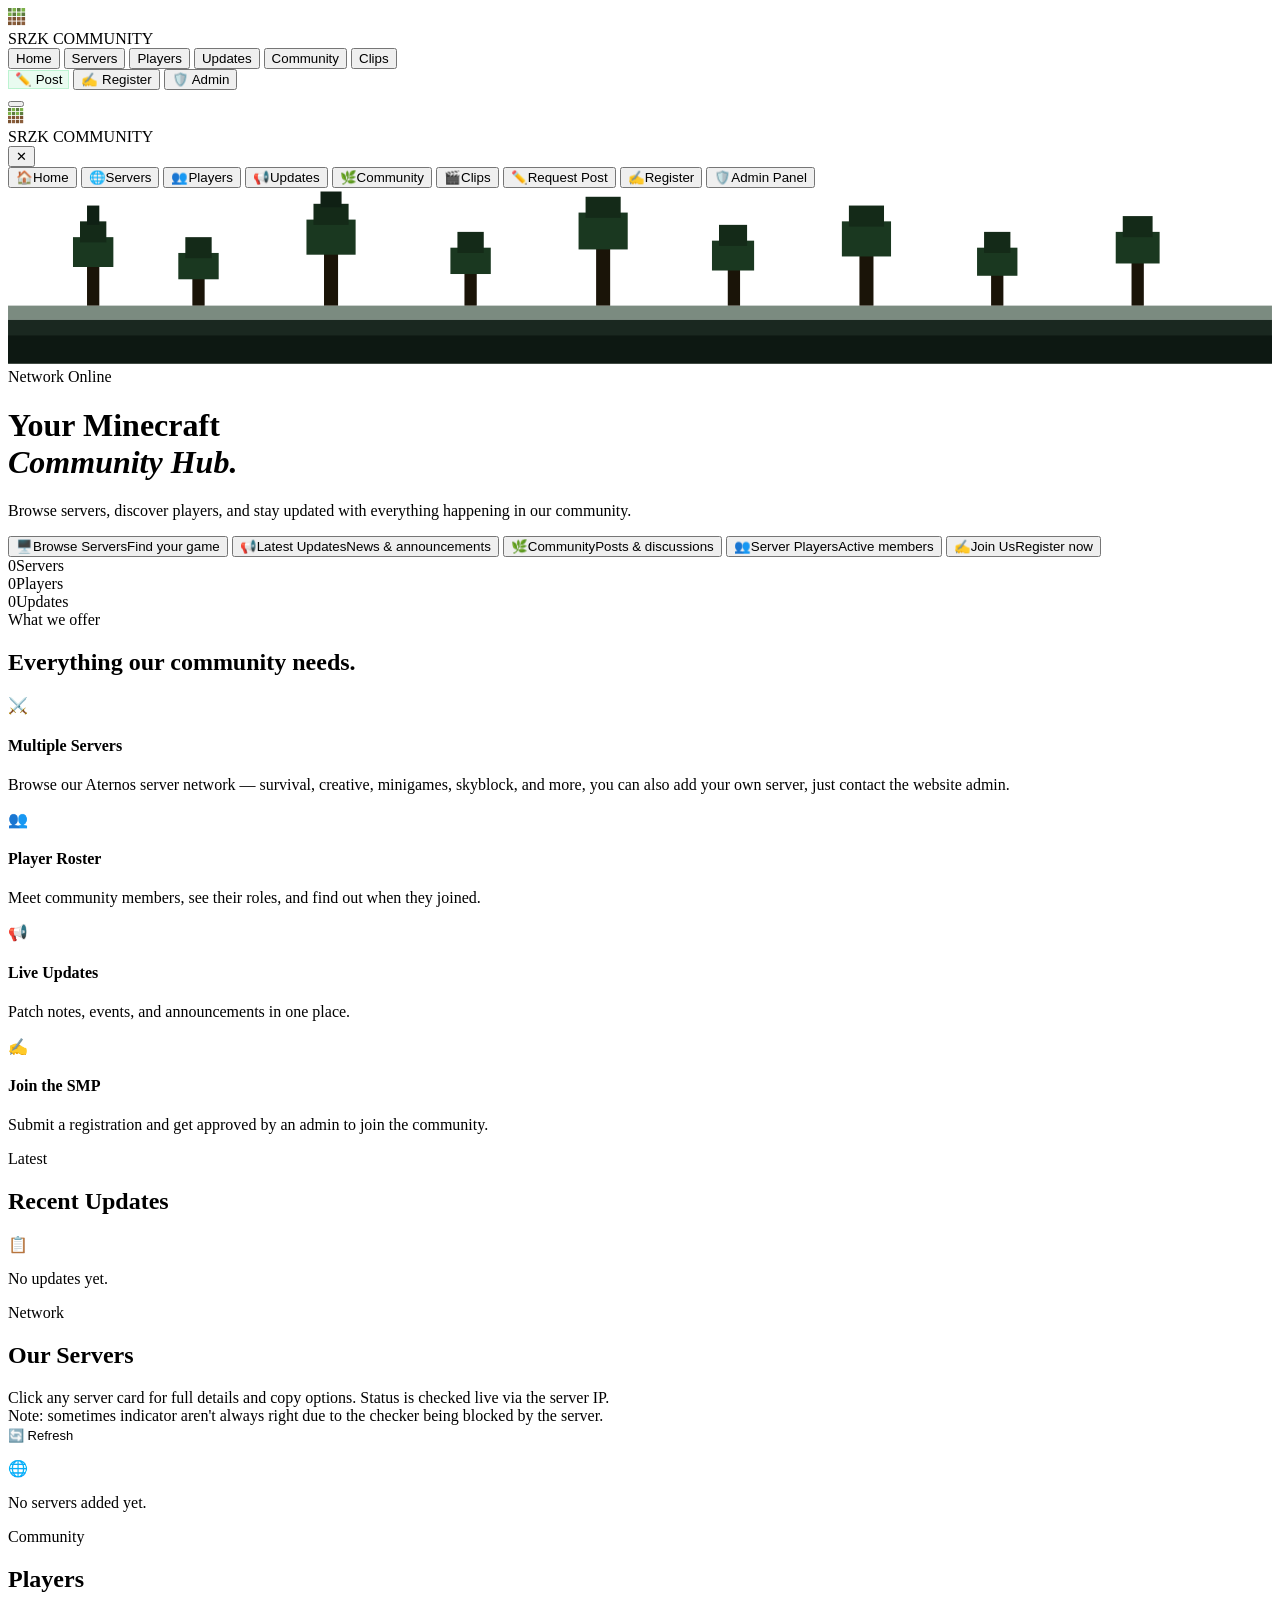
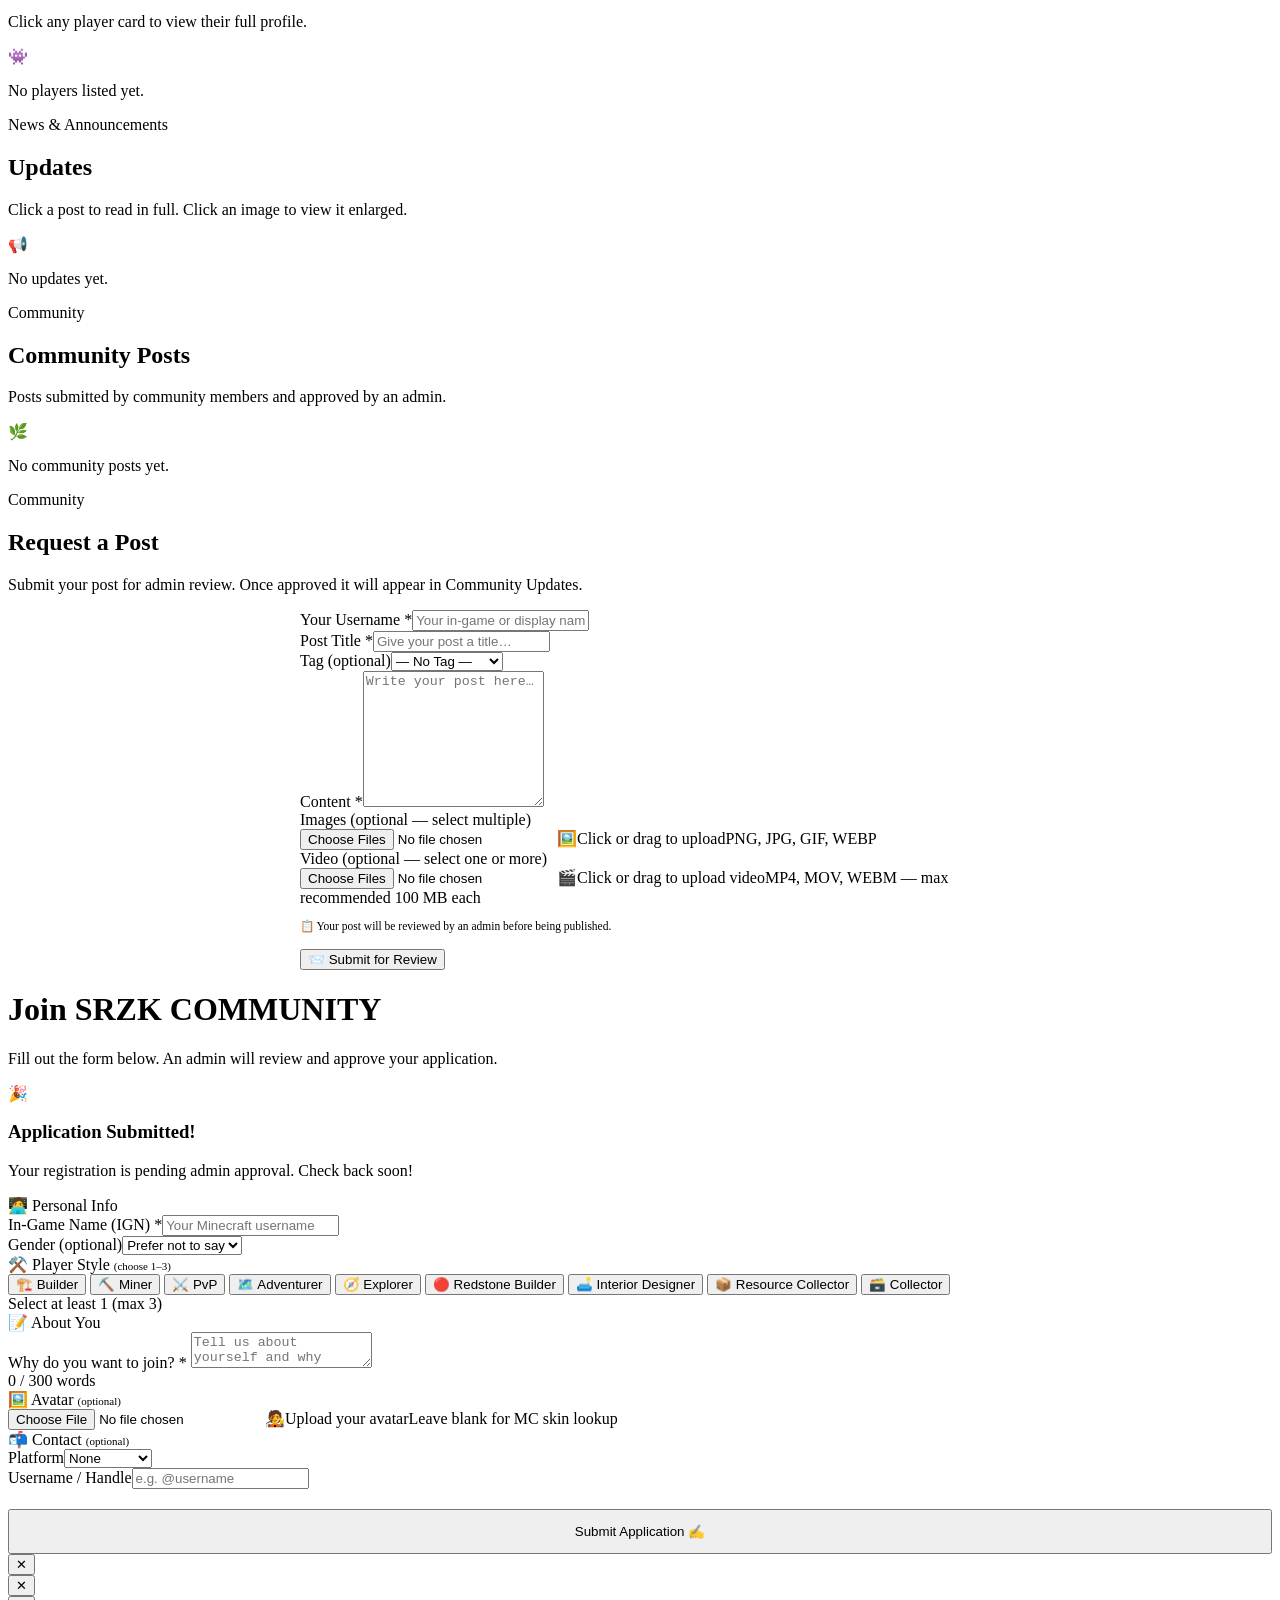
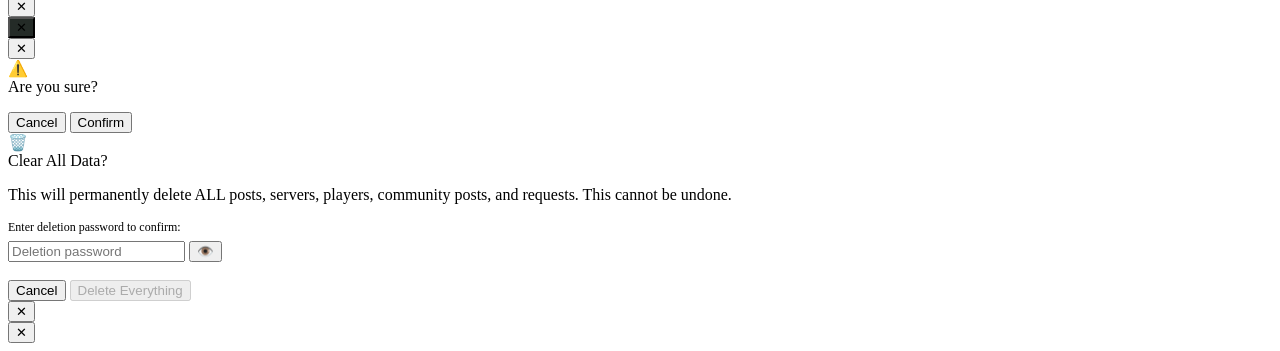
==== commit 16780415: "update" ====
--- a/index.html
+++ b/index.html
@@ -4,7 +4,6 @@
 <meta charset="UTF-8">
 <meta name="viewport" content="width=device-width, initial-scale=1.0">
 <title>SRZK COMMUNITY</title>
-<link rel="stylesheet" href="css/style.css">
 <link rel="preconnect" href="https://fonts.googleapis.com">
 <link href="https://fonts.googleapis.com/css2?family=Press+Start+2P&family=Outfit:wght@300;400;500;600;700&family=DM+Mono:ital,wght@0,400;0,500;1,400&display=swap" rel="stylesheet">
 <style></style>
@@ -63,10 +62,11 @@
       <h1 class="hero-title">Your Minecraft<br><em>Community Hub.</em></h1>
       <p class="hero-desc">Browse servers, discover players, and stay updated with everything happening in our community.</p>
       <div class="hero-ctas">
-        <button class="btn btn-primary" onclick="nav('servers')">Browse Servers</button>
-        <button class="btn btn-ghost"   onclick="nav('updates')">Latest Updates</button>
-        <button class="btn btn-ghost"   onclick="nav('players')">Server Players</button>
-        <button class="btn btn-cyan"    onclick="nav('register')">✍️ Join Us</button>
+        <button class="hero-cta-btn hero-cta-primary" onclick="nav('servers')"><span class="hcb-icon">🖥️</span><span class="hcb-text"><span class="hcb-label">Browse Servers</span><span class="hcb-sub">Find your game</span></span></button>
+        <button class="hero-cta-btn hero-cta-ghost" onclick="nav('updates')"><span class="hcb-icon">📢</span><span class="hcb-text"><span class="hcb-label">Latest Updates</span><span class="hcb-sub">News &amp; announcements</span></span></button>
+        <button class="hero-cta-btn hero-cta-ghost" onclick="nav('community')"><span class="hcb-icon">🌿</span><span class="hcb-text"><span class="hcb-label">Community</span><span class="hcb-sub">Posts &amp; discussions</span></span></button>
+        <button class="hero-cta-btn hero-cta-ghost" onclick="nav('players')"><span class="hcb-icon">👥</span><span class="hcb-text"><span class="hcb-label">Server Players</span><span class="hcb-sub">Active members</span></span></button>
+        <button class="hero-cta-btn hero-cta-accent" onclick="nav('register')"><span class="hcb-icon">✍️</span><span class="hcb-text"><span class="hcb-label">Join Us</span><span class="hcb-sub">Register now</span></span></button>
       </div>
       <div class="hero-stats">
         <div class="stat-c rv"><span class="stat-n" id="stat-srv">0</span><span class="stat-l">Servers</span></div>
@@ -1015,7 +1015,8 @@
     <div class="post-full-content">${esc(p.content)}</div>
     <div class="modal-heart-row">${_heartHtml(postId)}<span style="font-size:12px;color:var(--txt3);font-family:var(--mf)">React to this post</span></div>`;
   openModal('post-detail-modal');
-  _heartListen(postId);
+  // Apply heart state immediately from cache (no new listener needed — card already has one)
+  requestAnimationFrame(()=>_heartApply(postId));
 
   // Sync card video's current time into the modal video on load
   if(vids.length){
@@ -1193,12 +1194,15 @@
           ${p.tag?`<span class="post-tag" style="font-size:10px;padding:2px 8px">${esc(p.tag)}</span>`:''}
         </div>
         <div class="sched-time-row">
-          <span class="sched-time-icon">📅</span>
-          <span class="sched-time-val">${dateStr} · ${timeStr}</span>
+          <span>📅</span>
+          <span class="sched-time-val">${dateStr}</span>
+          <span style="color:var(--txt4)">·</span>
+          <span class="sched-time-val">${timeStr}</span>
           <span class="sched-countdown">${countdown}</span>
         </div>
       </div>
       <div class="sched-card-actions">
+        <button class="icon-btn" onclick="editScheduled(${p.id})" title="Edit scheduled post">✏️</button>
         <button class="icon-btn del" onclick="cancelScheduled(${p.id})" title="Cancel scheduled post">🗑️</button>
       </div>
     </div>`;
@@ -1211,6 +1215,53 @@
     S.scheduledPosts=(S.scheduledPosts||[]).filter(x=>x.id!==id);
     save();renderAdmScheduled();toast('Scheduled post cancelled.','ok');
   },{title:'Cancel Scheduled Post?',icon:'⏰',okLabel:'Cancel Post',okClass:'btn-danger'});
+}
+function editScheduled(id){
+  const p=(S.scheduledPosts||[]).find(x=>x.id===id);if(!p)return;
+  // Convert timestamp back to datetime-local string
+  const d=new Date(p.scheduledFor);
+  const pad=n=>String(n).padStart(2,'0');
+  const dtVal=`${d.getFullYear()}-${pad(d.getMonth()+1)}-${pad(d.getDate())}T${pad(d.getHours())}:${pad(d.getMinutes())}`;
+  const customDateVal=p.date?new Date(p.date):null;
+  let cdVal='';
+  if(customDateVal&&!isNaN(customDateVal)){
+    cdVal=`${customDateVal.getFullYear()}-${pad(customDateVal.getMonth()+1)}-${pad(customDateVal.getDate())}`;
+  }
+  document.getElementById('edit-modal-title').textContent='✏️ Edit Scheduled Post';
+  document.getElementById('edit-modal-body').innerHTML=`
+    <div class="form-group"><label>Title</label><input type="text" id="esp-title" value="${esc(p.title)}"></div>
+    <div class="form-group"><label>Tag <span class="label-opt">(optional)</span></label><select id="esp-tag"><option value="">— No Tag —</option>${['Announcement','Update','Maintenance','Event','News'].map(t=>`<option${p.tag===t?' selected':''}>${t}</option>`).join('')}</select></div>
+    <div class="form-group"><label>Content</label><textarea id="esp-content">${esc(p.content)}</textarea></div>
+    <div class="adm-date-section" style="margin-top:4px">
+      <div class="adm-date-header"><div class="adm-date-header-icon">⏰</div><div class="adm-date-header-text"><strong>Schedule &amp; Date</strong><span>Update when this post publishes</span></div></div>
+      <div class="adm-date-body">
+        <div class="adm-date-row">
+          <div class="adm-date-card"><label><span class="dc-icon">⏰</span> Publish At</label>
+            <div class="dp-wrap" id="dp-wrap-esps"><button type="button" class="dp-trigger" onclick="_dpOpen('esp-schedule','datetime','esps')"><span class="dp-trigger-val ${dtVal?'':'placeholder'}" id="dp-val-esps">${dtVal?_dpFmtDisplay(dtVal,'datetime'):'Pick date & time…'}</span><span class="dp-trigger-icon">📅</span></button><input type="hidden" id="esp-schedule" value="${dtVal}"></div>
+          </div>
+          <div class="adm-date-card"><label><span class="dc-icon">🗓️</span> Display Date <span class="label-opt" style="text-transform:none;letter-spacing:0;font-size:9px">(optional)</span></label>
+            <div class="dp-wrap" id="dp-wrap-espd"><button type="button" class="dp-trigger" onclick="_dpOpen('esp-date','date','espd')"><span class="dp-trigger-val ${cdVal?'':'placeholder'}" id="dp-val-espd">${cdVal?_dpFmtDisplay(cdVal,'date'):'Keep current…'}</span><span class="dp-trigger-icon">📅</span></button><input type="hidden" id="esp-date" value="${cdVal}"></div>
+          </div>
+        </div>
+      </div>
+    </div>
+    <div style="display:flex;gap:8px;flex-wrap:wrap;margin-top:14px">
+      <button class="btn btn-primary" onclick="saveEditScheduled(${id})">Save Changes</button>
+      <button class="btn btn-ghost" onclick="closeModal('edit-modal')">Cancel</button>
+    </div>`;
+  openModal('edit-modal');
+}
+function saveEditScheduled(id){
+  const t=v('esp-title'),c=v('esp-content'),tag=v('esp-tag'),sched=v('esp-schedule');
+  if(!t||!c){toast('Title and content required.','err');return;}
+  if(!sched){toast('Please set a publish date & time.','err');return;}
+  const schedTs=new Date(sched).getTime();
+  if(isNaN(schedTs)){toast('Invalid date/time.','err');return;}
+  const p=(S.scheduledPosts||[]).find(x=>x.id===id);if(!p)return;
+  p.title=t;p.content=c;p.tag=tag;p.scheduledFor=schedTs;
+  const cdVal=v('esp-date');
+  if(cdVal){p.date=new Date(cdVal).toLocaleDateString('en-US',{year:'numeric',month:'long',day:'numeric'});}
+  save();closeModal('edit-modal');renderAdmScheduled();toast('Scheduled post updated! ✅','ok');
 }
 function renderReqThumb(src,idx,uploading=false){
   const wrap=document.getElementById('rp-img-thumbs');if(!wrap)return;
@@ -2094,7 +2145,7 @@
 // ═════ ADMIN ══════════════════════════════════════════
 function showInfoPanel(){document.getElementById('admin-pre').style.display='block';document.getElementById('login-wrap').style.display='none';document.getElementById('mod-login-wrap').style.display='none';document.getElementById('dash-wrap').style.display='none';document.getElementById('mod-dash-wrap').style.display='none';renderPrePanel();setTimeout(initReveal,200);}
 function showLogin(){document.getElementById('admin-pre').style.display='none';document.getElementById('login-wrap').style.display='flex';document.getElementById('mod-login-wrap').style.display='none';document.getElementById('dash-wrap').style.display='none';document.getElementById('mod-dash-wrap').style.display='none';document.getElementById('adm-pw').value='';document.getElementById('login-err').classList.remove('show');}
-function showDash(){document.getElementById('admin-pre').style.display='none';document.getElementById('login-wrap').style.display='none';document.getElementById('mod-login-wrap').style.display='none';document.getElementById('mod-dash-wrap').style.display='none';document.getElementById('dash-wrap').style.display='block';renderAdmPosts();renderAdmCommunityPosts();renderAdmServers();renderAdmPlayers();renderAdmRequests();renderAdmPostReqs();renderAdmDelReqs();loadCfg();updateReqBadge();updatePostReqBadge();updateAdmDelReqBadge();}
+function showDash(){document.getElementById('admin-pre').style.display='none';document.getElementById('login-wrap').style.display='none';document.getElementById('mod-login-wrap').style.display='none';document.getElementById('mod-dash-wrap').style.display='none';document.getElementById('dash-wrap').style.display='block';renderAdmPosts();renderAdmCommunityPosts();renderAdmServers();renderAdmPlayers();renderAdmRequests();renderAdmPostReqs();renderAdmDelReqs();renderAdmScheduled();loadCfg();updateReqBadge();updatePostReqBadge();updateAdmDelReqBadge();}
 function renderPrePanel(){
   const admins=S.players.filter(p=>p.role==='admin'),mods=S.players.filter(p=>p.role==='mod');
   document.getElementById('pre-admins').innerHTML=admins.length?admins.map(p=>`<div class="aic-person"><img class="aic-avatar" src="${getAvatar(p,36)}" onerror="this.src='https://mc-heads.net/avatar/Steve/36'" loading="lazy"><div><div class="aic-pname">${esc(p.name)}</div><div class="aic-role-text">Admin</div></div></div>`).join(''):`<span class="aic-empty">No admins listed yet.</span>`;
@@ -3371,7 +3422,7 @@
   feed.innerHTML=clipsData.map((c,i)=>{
     const p=c.post;
     const authorBadge=p.isAdmin?'<span class="post-admin-badge">Admin</span>':(p.isMod?'<span class="post-mod-badge">Moderator</span>':'<span class="post-user-badge">Community</span>');
-    return`<div class="clip-item" id="clip-${i}" data-idx="${i}"><video class="clip-vid clips-vid" id="clip-vid-${i}" src="${c.vurl}" playsinline preload="metadata" loop></video><div class="clip-tap-zone" id="clip-tap-${i}" onclick="_onClipTap(event,${i})"></div><div class="clip-seek-zone left"><span class="clip-seek-ripple" id="clip-rpl-left-${i}">↺ 5s</span></div><div class="clip-seek-zone right"><span class="clip-seek-ripple" id="clip-rpl-right-${i}">5s ↻</span></div><div class="clip-centre-controls" id="clip-ctrls-${i}"><span class="clip-ctrl-icon">↺</span><span class="clip-ctrl-icon play-icon" id="clip-play-icon-${i}">▶</span><span class="clip-ctrl-icon">↻</span></div><div class="clip-progress-wrap" id="clip-prog-wrap-${i}" onclick="event.stopPropagation();seekClipByClick(event,${i})"><div class="clip-progress-bar" id="clip-prog-${i}"></div></div><span class="clip-time" id="clip-time-${i}">0:00 / 0:00</span><div class="clip-overlay"><div class="clip-info"><div class="clip-meta">${p.tag?'<span class="clip-tag">'+esc(p.tag)+'</span>':''}${p.author?`<span class='clip-author'>by ${esc(p.author)} ${authorBadge}</span>`:''}${p.pinned?'<span class="post-pin-badge">📌</span>':''}</div><div class="clip-title">${esc(p.title)}</div>${p.content?`<div class='clip-desc-row' onclick='event.stopPropagation()'><div class='clip-desc clip-desc-collapsed' id='clip-desc-${i}'>${esc(p.content)}</div><span class='clip-desc-toggle' id='clip-desc-btn-${i}' onclick='toggleClipDesc(${i})'>…more</span></div>`:''}<span class='clip-post-link' onclick='event.stopPropagation();_openClipPost(${p.id},${S.communityPosts.includes(p)?1:0})'>📖 View full post</span></div></div><div class="clip-heart-wrap" onclick="event.stopPropagation()">${_heartHtml(p.id)}</div></div>`;
+    return`<div class="clip-item" id="clip-${i}" data-idx="${i}"><video class="clip-vid clips-vid" id="clip-vid-${i}" src="${c.vurl}" playsinline preload="metadata" loop onwaiting="_setClipBuf(${i},true)" onstalled="_setClipBuf(${i},true)" onplaying="_setClipBuf(${i},false)" oncanplay="_setClipBuf(${i},false)"></video><div class="clip-tap-zone" id="clip-tap-${i}" onclick="_onClipTap(event,${i})"></div><div class="clip-seek-zone left"><span class="clip-seek-ripple" id="clip-rpl-left-${i}">↺ 5s</span></div><div class="clip-seek-zone right"><span class="clip-seek-ripple" id="clip-rpl-right-${i}">5s ↻</span></div><div class="clip-centre-controls" id="clip-ctrls-${i}"><span class="clip-ctrl-icon">↺</span><span class="clip-ctrl-icon play-icon" id="clip-play-icon-${i}">▶</span><span class="clip-ctrl-icon">↻</span></div><div class="clip-progress-wrap" id="clip-prog-wrap-${i}" onpointerdown="event.stopPropagation();_clipProgPointerDown(event,${i})"><div class="clip-progress-bar" id="clip-prog-${i}"></div><div class="clip-buffer-shimmer"></div></div><span class="clip-time" id="clip-time-${i}">0:00 / 0:00</span><div class="clip-overlay"><div class="clip-info"><div class="clip-meta">${p.tag?'<span class="clip-tag">'+esc(p.tag)+'</span>':''}${p.author?`<span class='clip-author'>by ${esc(p.author)} ${authorBadge}</span>`:''}${p.date?`<span class='clip-date'>${esc(p.date)}</span>`:''}${p.pinned?'<span class="post-pin-badge">📌</span>':''}</div><div class="clip-title">${esc(p.title)}</div>${p.content?`<div class='clip-desc-row' onclick='event.stopPropagation()'><div class='clip-desc clip-desc-collapsed' id='clip-desc-${i}'>${esc(p.content)}</div><span class='clip-desc-toggle' id='clip-desc-btn-${i}' onclick='toggleClipDesc(${i})'>…more</span></div>`:''}<span class='clip-post-link' onclick='event.stopPropagation();_openClipPost(${p.id},${S.communityPosts.includes(p)?1:0})'>📖 View full post</span></div></div><div class="clip-heart-wrap" onclick="event.stopPropagation()">${_heartHtml(p.id)}</div></div>`;
   }).join('');
 
   // Collect video elements and wire progress events
@@ -3504,15 +3555,33 @@
 
 function _updateClipUI(idx,playing){
   const ctrls=document.getElementById('clip-ctrls-'+idx);if(!ctrls)return;
-  if(playing){
-    ctrls.classList.remove('visible');
-    clearTimeout(_ctrlTimers[idx]);
-  } else {
-    ctrls.classList.add('visible');
-    clearTimeout(_ctrlTimers[idx]);
-  }
+  if(playing){ctrls.classList.remove('visible');clearTimeout(_ctrlTimers[idx]);}
+  else{ctrls.classList.add('visible');clearTimeout(_ctrlTimers[idx]);}
   const icon=document.getElementById('clip-play-icon-'+idx);
   if(icon)icon.textContent=playing?'':'▶';
+  // Drive CSS visibility of progress bar via data-playing
+  const item=document.getElementById('clip-'+idx);
+  if(item)item.dataset.playing=playing?'true':'false';
+}
+function _setClipBuf(idx,buffering){
+  const item=document.getElementById('clip-'+idx);
+  if(item)item.dataset.buffering=buffering?'true':'false';
+}
+// Drag-seek on clip progress bar
+function _clipProgPointerDown(e,idx){
+  e.stopPropagation();
+  const vid=_clipsVideos[idx];if(!vid||!vid.duration)return;
+  const doSeek=ev=>{
+    const bar=document.getElementById('clip-prog-wrap-'+idx);if(!bar)return;
+    const r=bar.getBoundingClientRect();
+    const pct=Math.max(0,Math.min(1,(ev.clientX-r.left)/r.width));
+    vid.currentTime=pct*vid.duration;
+  };
+  doSeek(e);
+  const onMove=ev=>{doSeek(ev);};
+  const onUp=()=>{document.removeEventListener('pointermove',onMove);document.removeEventListener('pointerup',onUp);};
+  document.addEventListener('pointermove',onMove);
+  document.addEventListener('pointerup',onUp);
 }
 
 function _openClipPost(postId,isCommunity){
@@ -3539,16 +3608,21 @@
 function toggleClipDesc(idx){
   const desc=document.getElementById('clip-desc-'+idx);
   const btn=document.getElementById('clip-desc-btn-'+idx);
+  const row=desc&&desc.closest('.clip-desc-row');
   if(!desc||!btn)return;
   _descExpanded[idx]=!_descExpanded[idx];
   if(_descExpanded[idx]){
     desc.classList.remove('clip-desc-collapsed');
     desc.classList.add('clip-desc-expanded');
+    if(row)row.classList.add('expanded');
     btn.textContent='Show less';
+    btn.style.marginLeft='0';
   }else{
     desc.classList.remove('clip-desc-expanded');
     desc.classList.add('clip-desc-collapsed');
+    if(row)row.classList.remove('expanded');
     btn.textContent='…more';
+    btn.style.marginLeft='3px';
   }
 }
 
@@ -3653,6 +3727,7 @@
 async function _init(){
   await load();          // waits for first Firestore snapshot
   _initSelects();        // wrap all native selects with custom dropdowns
+  _startScheduler();     // start the scheduled-post auto-publish interval
   updateStats();
   renderHome();
   document.getElementById('pl-date').valueAsDate=new Date();
@@ -3965,8 +4040,10 @@
 }
 
 function _heartListen(postId){
-  if(_heartUnsubs[postId])return;// guard against double-call within same render
+  if(_heartUnsubs[postId])return;
   if(!window._fsDoc||!window._fsSnap)return;
+  // Apply any already-cached state immediately (covers modal reopen case)
+  if(_heartCache[postId])_heartApply(postId);
   const ref=window._fsDoc('reactions',String(postId));
   const unsub=window._fsSnap(ref,snap=>{
     _heartCache[postId]=snap.exists()?snap.data():{count:0,likedBy:[]};
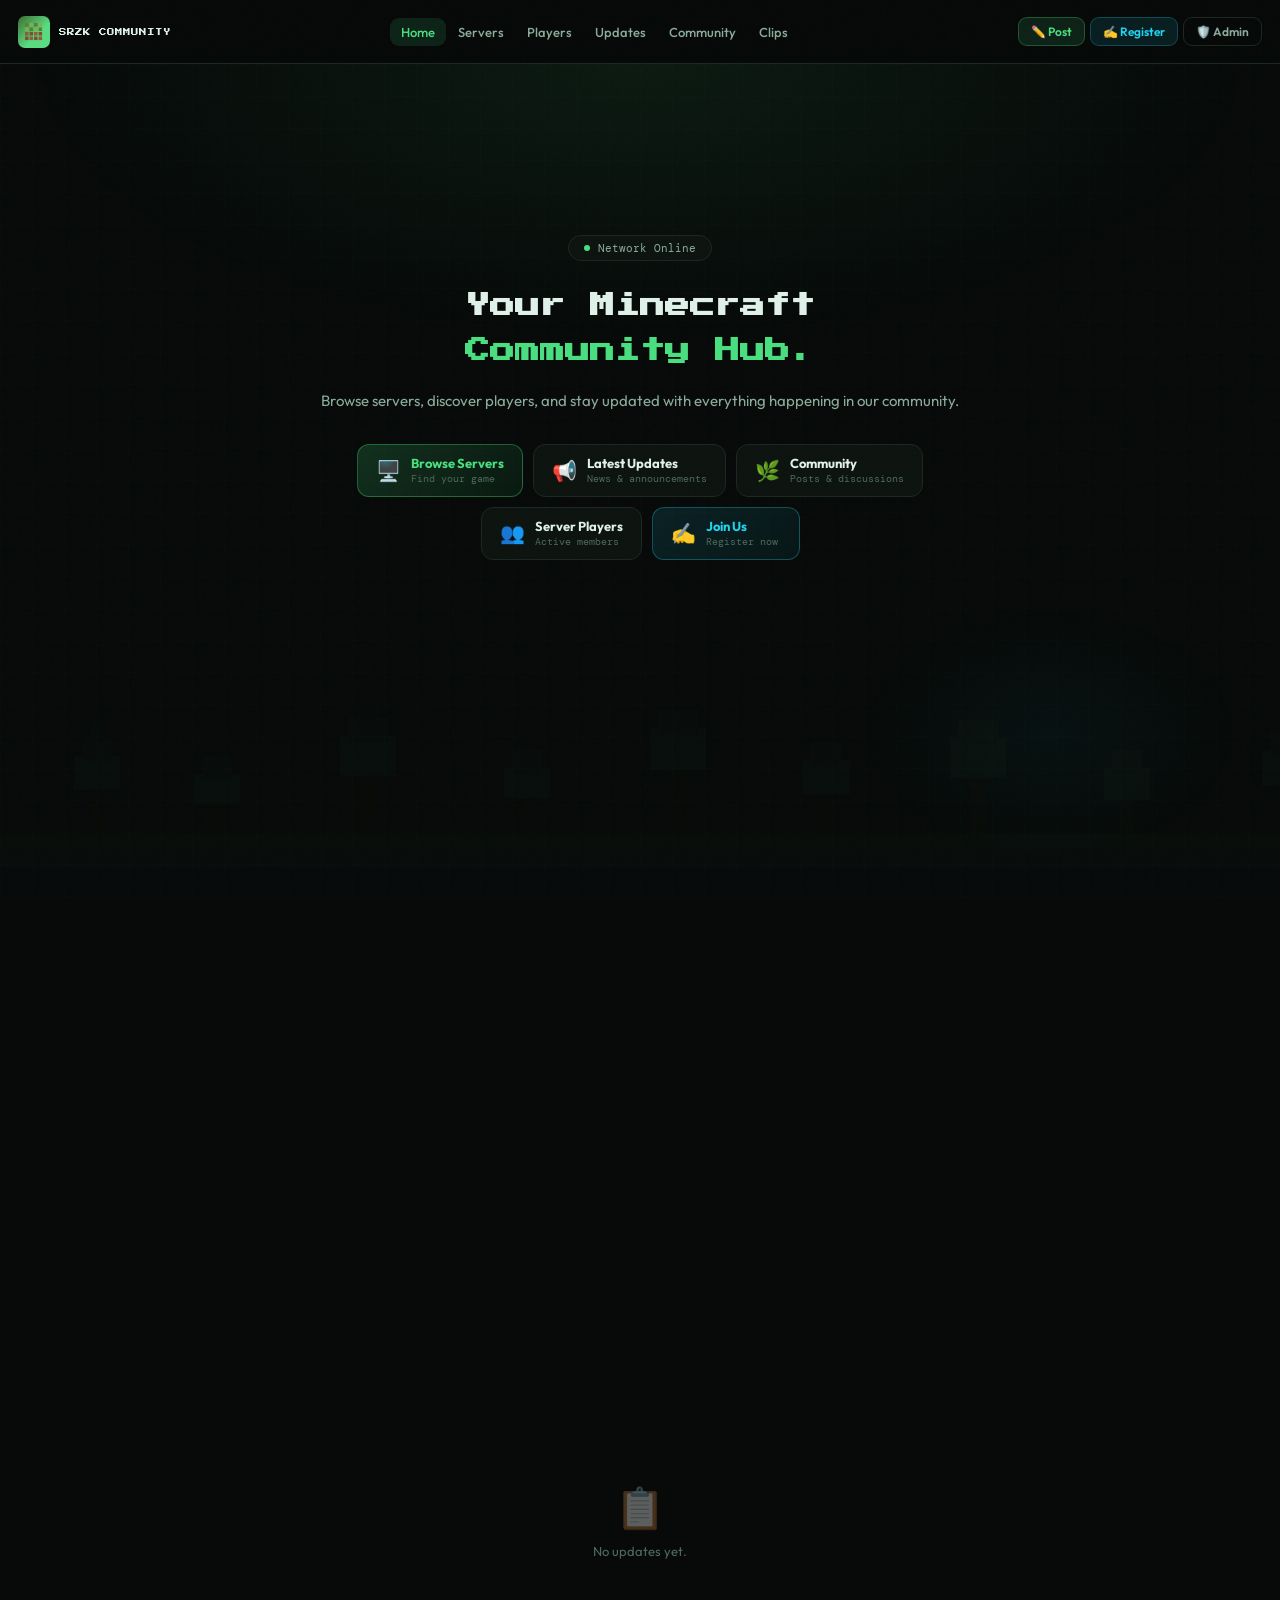
==== commit 8eafb128: "update index.html" ====
--- a/index.html
+++ b/index.html
@@ -4,6 +4,7 @@
 <meta charset="UTF-8">
 <meta name="viewport" content="width=device-width, initial-scale=1.0">
 <title>SRZK COMMUNITY</title>
+<link rel="stylesheet" href="css/style.css">
 <link rel="preconnect" href="https://fonts.googleapis.com">
 <link href="https://fonts.googleapis.com/css2?family=Press+Start+2P&family=Outfit:wght@300;400;500;600;700&family=DM+Mono:ital,wght@0,400;0,500;1,400&display=swap" rel="stylesheet">
 <style></style>
--- a/css/style.css
+++ b/css/style.css
@@ -0,0 +1,797 @@
+:root{color-scheme:dark;
+  --bg:#070a09;--surf:#0d1410;--surf2:#111a14;--surf3:#162019;
+  --border:#1c2822;--border2:#273d2f;
+  --green:#4ade80;--green2:#22c55e;--glow:rgba(74,222,128,.12);--glow2:rgba(74,222,128,.06);
+  --cyan:#22d3ee;--amber:#fbbf24;--red:#f87171;--purple:#c084fc;
+  --txt:#dff0e8;--txt2:#8aab9a;--txt3:#4d6b5a;--txt4:#2e4a3a;
+  --pf:'Press Start 2P',monospace;--bf:'Outfit',sans-serif;--mf:'DM Mono',monospace;
+  --r:14px;--rs:9px;--ease:cubic-bezier(.4,0,.2,1);--nav-h:64px;
+}
+*{margin:0;padding:0;box-sizing:border-box;-webkit-tap-highlight-color:transparent;tap-highlight-color:transparent}
+*:focus{outline:none}
+*:focus-visible{outline:2px solid var(--green);outline-offset:2px}
+html{scroll-behavior:smooth}
+body{background:var(--bg);color:var(--txt);font-family:var(--bf);min-height:100vh;overflow-x:hidden;-webkit-font-smoothing:antialiased}
+body::before{content:'';position:fixed;inset:0;background-image:url("data:image/svg+xml,%3Csvg viewBox='0 0 256 256' xmlns='http://www.w3.org/2000/svg'%3E%3Cfilter id='n'%3E%3CfeTurbulence type='fractalNoise' baseFrequency='.9' numOctaves='4' stitchTiles='stitch'/%3E%3C/filter%3E%3Crect width='100%25' height='100%25' filter='url(%23n)' opacity='.04'/%3E%3C/svg%3E");pointer-events:none;z-index:9998;opacity:.5;mix-blend-mode:overlay}
+body::after{content:'';position:fixed;inset:0;background-image:linear-gradient(rgba(74,222,128,.015) 1px,transparent 1px),linear-gradient(90deg,rgba(74,222,128,.015) 1px,transparent 1px);background-size:32px 32px;pointer-events:none;z-index:0}
+
+/* ── NAV ── */
+nav{position:fixed;top:0;left:0;right:0;z-index:500;height:var(--nav-h);padding:0 18px;display:flex;align-items:center;justify-content:space-between;gap:8px;background:rgba(7,10,9,.92);backdrop-filter:blur(24px);-webkit-backdrop-filter:blur(24px);border-bottom:1px solid var(--border)}
+.nav-logo{display:flex;align-items:center;gap:9px;cursor:pointer;flex-shrink:0}
+.nav-logo-icon{width:32px;height:32px;border-radius:7px;background:linear-gradient(135deg,#3d6e30,#5adb80 60%);display:flex;align-items:center;justify-content:center;flex-shrink:0}
+.nav-logo-text{font-family:var(--pf);font-size:7.5px;color:var(--txt);white-space:nowrap}
+.nav-center{display:flex;align-items:center;gap:1px;flex:1;justify-content:center}
+.nav-link{padding:6px 11px;border-radius:var(--rs);color:var(--txt2);font-size:13px;font-weight:500;cursor:pointer;transition:all .22s var(--ease);white-space:nowrap;border:none;background:none;font-family:var(--bf)}
+.nav-link:hover{color:var(--txt);background:var(--surf)}
+.nav-link.active{color:var(--green);background:var(--glow)}
+.nav-end{display:flex;align-items:center;gap:5px;flex-shrink:0}
+.btn{display:inline-flex;align-items:center;justify-content:center;gap:5px;padding:8px 16px;border-radius:var(--rs);font-family:var(--bf);font-size:13px;font-weight:600;cursor:pointer;border:none;transition:all .25s var(--ease);position:relative;overflow:hidden;white-space:nowrap}
+.btn::after{content:'';position:absolute;inset:0;background:#fff;opacity:0;transition:opacity .15s}
+.btn:active::after{opacity:.07}
+.btn-primary{background:var(--green);color:#071009}
+.btn-primary:hover{background:var(--green2);transform:translateY(-1px);box-shadow:0 5px 20px rgba(74,222,128,.28)}
+.btn-ghost{background:transparent;color:var(--txt2);border:1px solid var(--border)}
+.btn-ghost:hover{border-color:var(--border2);color:var(--txt);background:var(--surf)}
+.btn-cyan{background:rgba(34,211,238,.1);color:var(--cyan);border:1px solid rgba(34,211,238,.25)}
+.btn-cyan:hover{background:rgba(34,211,238,.2)}
+.btn-danger{background:rgba(248,113,113,.07);color:var(--red);border:1px solid rgba(248,113,113,.2)}
+.btn-danger:hover{background:rgba(248,113,113,.18)}
+.btn-green-ghost{background:transparent;color:var(--green);border:1px solid rgba(74,222,128,.3)}
+.btn-green-ghost:hover{background:var(--glow)}
+.btn-sm{padding:6px 12px;font-size:12px}
+
+/* ── HAMBURGER ── */
+.nav-hamburger{display:none;flex-direction:column;gap:5px;background:var(--surf);border:1px solid var(--border);border-radius:var(--rs);cursor:pointer;padding:9px 10px;transition:all .2s var(--ease);flex-shrink:0}
+.nav-hamburger:hover{border-color:var(--border2);background:var(--surf2)}
+.nav-hamburger span{width:18px;height:2px;background:var(--txt2);border-radius:2px;transition:all .3s var(--ease);display:block}
+.nav-hamburger.open span:nth-child(1){transform:translateY(7px) rotate(45deg)}
+.nav-hamburger.open span:nth-child(2){opacity:0;transform:scaleX(0)}
+.nav-hamburger.open span:nth-child(3){transform:translateY(-7px) rotate(-45deg)}
+@media(max-width:680px){.nav-center,.nav-end{display:none}.nav-hamburger{display:flex}}
+
+/* ── DRAWER ── */
+.drawer-overlay{position:fixed;inset:0;z-index:590;background:rgba(0,0,0,.65);opacity:0;pointer-events:none;transition:opacity .3s var(--ease)}
+.drawer-overlay.open{opacity:1;pointer-events:all}
+.drawer{position:fixed;top:0;right:0;bottom:0;width:min(300px,90vw);background:rgba(7,10,9,.98);backdrop-filter:blur(28px);-webkit-backdrop-filter:blur(28px);z-index:600;transform:translateX(100%);transition:transform .32s var(--ease);border-left:1px solid var(--border);display:flex;flex-direction:column;overflow-y:auto}
+.drawer.open{transform:translateX(0)}
+.drawer-header{padding:16px 20px;border-bottom:1px solid var(--border);display:flex;align-items:center;justify-content:space-between;flex-shrink:0;min-height:var(--nav-h)}
+.drawer-logo{display:flex;align-items:center;gap:9px}
+.drawer-logo-icon{width:28px;height:28px;border-radius:6px;background:linear-gradient(135deg,#3d6e30,#5adb80 60%);display:flex;align-items:center;justify-content:center}
+.drawer-logo-text{font-family:var(--pf);font-size:6.5px;color:var(--txt)}
+.drawer-close{width:30px;height:30px;border-radius:7px;background:var(--surf2);border:1px solid var(--border);color:var(--txt2);cursor:pointer;font-size:16px;display:flex;align-items:center;justify-content:center;transition:all .2s var(--ease)}
+.drawer-close:hover{color:var(--txt);border-color:var(--border2)}
+.drawer-nav{padding:10px 14px;display:flex;flex-direction:column;gap:4px;flex:1}
+.drawer-link{width:100%;padding:13px 16px;color:var(--txt2);font-size:14.5px;font-weight:500;cursor:pointer;transition:background .18s var(--ease),color .18s var(--ease),transform .18s var(--ease);border:none;background:none;font-family:var(--bf);text-align:left;display:flex;align-items:center;gap:13px;border-radius:var(--rs);opacity:0;transform:translateX(22px)}
+.drawer-link .dl-icon{font-size:17px;width:22px;text-align:center;flex-shrink:0}
+.drawer-link:hover{color:var(--txt);background:var(--surf)}
+.drawer-link.active{color:var(--green);background:var(--glow)}
+@keyframes drawerLinkIn{from{opacity:0;transform:translateX(22px)}to{opacity:1;transform:translateX(0)}}
+.drawer.open .drawer-link{animation:drawerLinkIn .32s var(--ease) both}
+.drawer.open .drawer-link:nth-child(1){animation-delay:.04s}
+.drawer.open .drawer-link:nth-child(2){animation-delay:.09s}
+.drawer.open .drawer-link:nth-child(3){animation-delay:.14s}
+.drawer.open .drawer-link:nth-child(4){animation-delay:.19s}
+.drawer.open .drawer-link:nth-child(5){animation-delay:.24s}
+.drawer.open .drawer-link:nth-child(6){animation-delay:.29s}
+.drawer.open .drawer-link:nth-child(7){animation-delay:.34s}
+.drawer.open .drawer-link:nth-child(8){animation-delay:.39s}
+.drawer.open .drawer-link:nth-child(9){animation-delay:.44s}
+
+/* ── PAGES ── */
+main{padding-top:var(--nav-h);min-height:100vh;position:relative;z-index:1}
+#page-clips.active{overflow:hidden;height:calc(100vh - var(--nav-h))}
+.page{display:none}
+.page.active{display:block;animation:pgIn .38s var(--ease)}
+@keyframes pgIn{from{opacity:0;transform:translateY(12px)}to{opacity:1;transform:translateY(0)}}
+
+/* ── SCROLL REVEAL ── */
+.rv{opacity:0;transform:translateY(20px);transition:opacity .48s var(--ease),transform .48s var(--ease);will-change:opacity,transform}
+.rv.in{opacity:1;transform:translateY(0)}
+.rv-d1{transition-delay:.06s}.rv-d2{transition-delay:.12s}.rv-d3{transition-delay:.18s}.rv-d4{transition-delay:.24s}
+
+/* ── TAP FX ── */
+.tap-splash{position:fixed;pointer-events:none;z-index:99997;border-radius:50%;animation:tapOut .55s ease-out forwards}
+@keyframes tapOut{0%{transform:scale(0);opacity:.85}60%{opacity:.3}100%{transform:scale(1);opacity:0}}
+.trail-dot{position:fixed;pointer-events:none;z-index:99996;border-radius:50%;transform:translate(-50%,-50%);animation:trailFade .55s ease-out forwards}
+@keyframes trailFade{0%{opacity:.75;transform:translate(-50%,-50%) scale(1)}100%{opacity:0;transform:translate(-50%,-50%) scale(.2)}}
+
+/* ── HERO ── */
+.hero{position:relative;min-height:calc(100vh - var(--nav-h));display:flex;align-items:center;justify-content:center;overflow:hidden;padding:36px 24px 80px}
+.hero-bg{position:absolute;inset:0;background:radial-gradient(ellipse 80% 55% at 50% 0%,rgba(74,222,128,.08) 0%,transparent 60%),radial-gradient(ellipse 30% 30% at 82% 80%,rgba(34,211,238,.04) 0%,transparent 50%);pointer-events:none}
+.hero-land{position:absolute;bottom:0;left:0;right:0;height:200px;opacity:.11}
+.hero-content{text-align:center;max-width:640px;position:relative;z-index:2}
+.hero-badge{display:inline-flex;align-items:center;gap:8px;padding:5px 15px;border-radius:100px;background:var(--surf);border:1px solid var(--border);font-size:11px;color:var(--txt2);margin-bottom:22px;font-family:var(--mf)}
+.dp{width:6px;height:6px;border-radius:50%;background:var(--green);animation:dpulse 2.2s infinite;flex-shrink:0}
+@keyframes dpulse{0%,100%{opacity:1;transform:scale(1)}50%{opacity:.4;transform:scale(.7)}}
+.hero-title{font-family:var(--pf);font-size:clamp(13px,3vw,25px);line-height:1.8;color:var(--txt);margin-bottom:14px}
+.hero-title em{color:var(--green);font-style:normal}
+.hero-desc{font-size:15px;color:var(--txt2);line-height:1.8;margin-bottom:30px}
+.hero-ctas{display:flex;gap:10px;justify-content:center;flex-wrap:wrap;margin-top:4px}
+.hero-cta-btn{display:inline-flex;align-items:center;gap:10px;padding:11px 18px;border-radius:12px;border:1px solid var(--border);background:var(--surf);cursor:pointer;transition:all .22s var(--ease);text-align:left;min-width:148px}
+.hero-cta-btn:hover{transform:translateY(-2px);border-color:var(--border2)}
+.hcb-icon{font-size:20px;flex-shrink:0;line-height:1}
+.hcb-text{display:flex;flex-direction:column;gap:1px}
+.hcb-label{font-size:13px;font-weight:700;color:var(--txt);font-family:var(--bf);line-height:1.2}
+.hcb-sub{font-size:10px;color:var(--txt3);font-family:var(--mf);line-height:1.2}
+.hero-cta-primary{background:linear-gradient(135deg,rgba(74,222,128,.18) 0%,rgba(34,197,94,.08) 100%);border-color:rgba(74,222,128,.35)}
+.hero-cta-primary:hover{background:linear-gradient(135deg,rgba(74,222,128,.26) 0%,rgba(34,197,94,.14) 100%);border-color:rgba(74,222,128,.55);box-shadow:0 6px 24px rgba(74,222,128,.18)}
+.hero-cta-primary .hcb-label{color:var(--green)}
+.hero-cta-accent{background:linear-gradient(135deg,rgba(34,211,238,.12) 0%,rgba(34,211,238,.06) 100%);border-color:rgba(34,211,238,.3)}
+.hero-cta-accent:hover{background:linear-gradient(135deg,rgba(34,211,238,.2) 0%,rgba(34,211,238,.1) 100%);border-color:rgba(34,211,238,.5);box-shadow:0 6px 24px rgba(34,211,238,.15)}
+.hero-cta-accent .hcb-label{color:var(--cyan)}
+.hero-cta-ghost:hover{background:var(--surf2);box-shadow:0 4px 16px rgba(0,0,0,.2)}
+@media(max-width:480px){
+  .hero-ctas{gap:8px}
+  .hero-cta-btn{min-width:calc(50% - 4px);flex:1 1 calc(50% - 4px);padding:10px 14px;gap:8px}
+  .hcb-icon{font-size:18px}
+  .hcb-label{font-size:12px}
+  .hcb-sub{font-size:9.5px}
+}
+.hero-stats{display:grid;grid-template-columns:repeat(3,1fr);gap:11px;max-width:390px;margin:50px auto 0}
+.stat-c{background:var(--surf);border:1px solid var(--border);border-radius:var(--r);padding:15px;text-align:center;transition:all .28s var(--ease)}
+.stat-c:hover{border-color:var(--border2);transform:translateY(-2px);box-shadow:0 8px 22px rgba(0,0,0,.3)}
+.stat-n{font-family:var(--pf);font-size:17px;color:var(--green);display:block;margin-bottom:6px}
+.stat-l{font-size:9px;color:var(--txt3);text-transform:uppercase;letter-spacing:.1em}
+@media(max-width:480px){.hero{padding:24px 18px 70px}.hero-ctas{gap:7px}}
+
+/* ── SECTIONS ── */
+.section{max-width:1120px;margin:0 auto;padding:64px 22px}
+.sec-label{font-family:var(--mf);font-size:10px;text-transform:uppercase;letter-spacing:.18em;color:var(--green);display:block;margin-bottom:8px}
+.sec-title{font-size:clamp(18px,2.6vw,30px);font-weight:700;color:var(--txt);line-height:1.22}
+.sec-sub{margin-top:8px;font-size:14px;color:var(--txt2);line-height:1.7}
+.sec-hd{margin-bottom:36px}
+
+/* ── FEAT ── */
+.feat-grid{display:grid;grid-template-columns:repeat(auto-fill,minmax(220px,1fr));gap:13px}
+.feat-item{background:var(--surf);border:1px solid var(--border);border-radius:var(--r);padding:22px;transition:all .28s var(--ease)}
+.feat-item:hover{border-color:var(--border2);background:var(--surf2);transform:translateY(-3px);box-shadow:0 10px 28px rgba(0,0,0,.3)}
+.feat-icon{font-size:26px;display:block;margin-bottom:12px}
+.feat-item h4{font-size:14px;font-weight:700;color:var(--txt);margin-bottom:5px}
+.feat-item p{font-size:12.5px;color:var(--txt2);line-height:1.65}
+
+/* ── HOME LATEST ── */
+.hlp-grid{display:grid;grid-template-columns:repeat(auto-fill,minmax(250px,1fr));gap:14px}
+.hlp{background:var(--surf);border:1px solid var(--border);border-radius:var(--r);overflow:hidden;cursor:pointer;transition:all .28s var(--ease)}
+.hlp:hover{border-color:var(--border2);transform:translateY(-3px);box-shadow:0 8px 24px rgba(0,0,0,.3)}
+.hlp-thumb{width:100%;height:136px;object-fit:cover;display:block;border-bottom:1px solid var(--border)}
+.hlp-thumb-ph{width:100%;height:136px;background:linear-gradient(135deg,var(--surf2),var(--surf3));border-bottom:1px solid var(--border);display:flex;align-items:center;justify-content:center;font-size:34px}
+.hlp-body{padding:15px}
+.hlp-tag{font-family:var(--mf);font-size:9px;text-transform:uppercase;letter-spacing:.1em;padding:2px 7px;border-radius:4px;background:var(--glow);color:var(--green);border:1px solid rgba(74,222,128,.2);display:inline-flex;margin-bottom:7px}
+.hlp-title{font-size:14px;font-weight:700;color:var(--txt);margin-bottom:5px;line-height:1.35}
+.hlp-date{font-size:10px;color:var(--txt3);font-family:var(--mf)}
+
+/* ── UPDATES ── */
+.updates-list,#updates-list,#community-list{display:flex;flex-direction:column;gap:24px;max-width:760px;margin:0 auto}
+@media(max-width:600px){#updates-list,#community-list{gap:16px;padding:0 2px}}
+.post-card{background:var(--surf);border:1px solid var(--border);border-radius:var(--r);overflow:hidden;transition:all .3s var(--ease);cursor:pointer;position:relative}
+.post-card:hover{border-color:var(--border2);box-shadow:0 10px 32px rgba(0,0,0,.3);transform:translateY(-1px)}
+.post-body{padding:22px 26px}
+.post-meta{display:flex;align-items:center;gap:9px;margin-bottom:10px;flex-wrap:wrap}
+.post-tag{font-family:var(--mf);font-size:9px;text-transform:uppercase;letter-spacing:.1em;padding:2px 8px;border-radius:4px;background:var(--glow);color:var(--green);border:1px solid rgba(74,222,128,.2)}
+.post-date{font-size:10.5px;color:var(--txt3);font-family:var(--mf)}
+.post-title{font-size:19px;font-weight:700;color:var(--txt);margin-bottom:10px;line-height:1.3}
+/* 3-line clamped preview with fade */
+.post-content-wrap{position:relative}
+.post-content-preview{font-size:14px;color:var(--txt2);line-height:1.75;word-break:break-word;white-space:pre-wrap;display:-webkit-box;-webkit-line-clamp:3;-webkit-box-orient:vertical;overflow:hidden}
+.post-content-wrap::after{content:'';position:absolute;bottom:0;left:0;right:0;height:48px;background:linear-gradient(to bottom,transparent,var(--surf));pointer-events:none}
+.post-read-hint{font-size:11px;color:var(--txt3);margin-top:12px;font-family:var(--mf);display:flex;align-items:center;gap:4px}
+/* ── Heart reaction button ── */
+.heart-btn{background:none;border:none;cursor:pointer;display:inline-flex;align-items:center;gap:5px;font-family:var(--mf);font-size:12px;color:var(--txt3);padding:5px 4px;border-radius:8px;transition:transform .15s,color .15s;user-select:none;-webkit-tap-highlight-color:transparent;line-height:1}
+.heart-btn:hover{transform:scale(1.12)}
+.heart-btn .hi{font-size:17px;line-height:1;transition:transform .2s cubic-bezier(.34,1.56,.64,1)}
+.heart-btn.liked{color:#f43f5e}
+.heart-btn.liked .hi{transform:scale(1.25)}
+.heart-btn .hcount{font-size:11px;min-width:14px}
+/* Post card heart: inline row above the read hint */
+.post-card-heart-row{display:flex;align-items:center;margin-top:10px;margin-bottom:2px}
+.heart-btn .hlabel{font-size:11.5px;color:var(--txt3);font-family:var(--mf);transition:opacity .2s}
+.heart-btn.liked .hlabel,.heart-btn .hlabel.hidden{display:none}
+/* Clip heart: TikTok-style right-side, vertically centred on screen */
+.clip-heart-wrap{position:absolute;right:14px;top:50%;transform:translateY(-50%);z-index:10;display:flex;flex-direction:column;align-items:center;gap:2px}
+.clip-heart-wrap .heart-btn{flex-direction:column;gap:4px;color:rgba(255,255,255,.85);font-size:11px;min-width:36px;align-items:center;padding:6px 4px}
+.clip-heart-wrap .heart-btn .hi{font-size:28px;filter:drop-shadow(0 1px 4px rgba(0,0,0,.5));display:block;line-height:1}
+.clip-heart-wrap .heart-btn .hcount{display:block;min-width:20px;text-align:center;font-family:var(--mf);font-size:12px;line-height:1;margin-top:2px;transition:font-size .15s}
+.clip-heart-wrap .heart-btn.liked .hcount{font-size:13px;color:#f43f5e;font-weight:700}
+.clip-heart-wrap .heart-btn.liked{color:#f43f5e}
+/* Modal heart row */
+.modal-heart-row{display:flex;align-items:center;gap:8px;margin-top:10px;padding-top:10px;border-top:1px solid var(--border)}
+.post-author{font-size:11px;color:var(--txt3);font-family:var(--mf);margin-top:5px;display:flex;align-items:center;gap:6px}
+.vid-thumb-wrap{position:relative;width:90px;height:64px;border-radius:8px;overflow:hidden;border:1px solid var(--border);background:#000;flex-shrink:0}
+.vid-thumb-wrap video{width:100%;height:100%;object-fit:cover}
+.vid-thumb-wrap .vid-play-icon{position:absolute;inset:0;display:flex;align-items:center;justify-content:center;font-size:22px;pointer-events:none}
+.vid-thumb-wrap .img-thumb-remove{position:absolute;top:3px;right:3px;background:rgba(0,0,0,.7);border:none;color:#fff;border-radius:50%;width:18px;height:18px;font-size:10px;cursor:pointer;display:flex;align-items:center;justify-content:center;padding:0}
+.post-vid-section{margin:14px 0;display:flex;flex-direction:column;gap:10px}
+.post-vid-player{width:100%;border-radius:10px;background:#000;max-height:340px;display:block}
+/* ── Modal custom video player (same look as post card player) ── */
+.mpv-wrap{position:relative;background:#000;border-radius:10px;overflow:hidden;margin-bottom:14px;user-select:none}
+.mpv-vid{width:100%;max-height:62vh;min-height:140px;display:block;object-fit:contain;background:#000}
+.mpv-tap-zone{position:absolute;inset:0 0 38px 0;z-index:1;cursor:pointer}
+.mpv-centre{position:absolute;inset:0 0 38px 0;z-index:2;display:flex;align-items:center;justify-content:center;gap:28px;pointer-events:none;transition:opacity .2s}
+.mpv-centre button{pointer-events:auto}
+.mpv-ov-btn{background:none;border:none;color:#fff;width:38px;height:38px;border-radius:50%;cursor:pointer;font-size:16px;display:flex;align-items:center;justify-content:center;transition:opacity .15s;flex-shrink:0;line-height:1;font-family:var(--mf);text-shadow:0 1px 6px rgba(0,0,0,.9);opacity:.9}
+.mpv-ov-btn:hover{opacity:1;background:rgba(255,255,255,.12)}
+.mpv-ov-play{width:52px;height:52px;font-size:24px}
+.mpv-bottom-bar{position:absolute;bottom:0;left:0;right:0;display:flex;align-items:center;gap:7px;padding:6px 10px;background:rgba(0,0,0,.75);backdrop-filter:blur(6px);transition:opacity .2s}
+.mpv-progress-wrap{flex:1;height:3px;background:rgba(255,255,255,.28);border-radius:2px;cursor:pointer;position:relative;min-width:40px}
+.mpv-progress-bar{height:100%;background:var(--green);border-radius:2px;width:0%;transition:width .1s linear;pointer-events:none}
+.mpv-time{font-size:9px;font-family:var(--mf);color:rgba(255,255,255,.6);white-space:nowrap;flex-shrink:0}
+.mpv-fs-btn{font-size:10.5px;padding:2px 8px;border-radius:5px;background:rgba(255,255,255,.12);border:none;color:#fff;cursor:pointer;font-family:var(--mf);transition:background .15s;flex-shrink:0;line-height:1.4}
+.mpv-fs-btn:hover{background:rgba(255,255,255,.24)}
+/* Hide controls while modal video is playing */
+.mpv-wrap[data-playing="true"] .mpv-centre{opacity:0}
+.mpv-wrap[data-playing="true"] .mpv-centre button{pointer-events:none}
+.mpv-wrap[data-playing="true"] .mpv-bottom-bar{opacity:0;pointer-events:none}
+.mpv-wrap[data-playing="true"]:hover .mpv-centre{opacity:1}
+.mpv-wrap[data-playing="true"]:hover .mpv-centre button{pointer-events:auto}
+.mpv-wrap[data-playing="true"]:hover .mpv-bottom-bar{opacity:1;pointer-events:auto}
+.post-vid-indicator{display:inline-flex;align-items:center;gap:4px;font-size:10.5px;font-family:var(--mf);color:var(--txt3);background:rgba(0,0,0,.4);padding:2px 8px;border-radius:100px;vertical-align:middle;margin-left:6px}
+/* ── Inline mini video player on post cards ── */
+.post-vid-mini{position:relative;background:#000;overflow:hidden;border-bottom:1px solid var(--border)}
+.post-vid-mini .pvm-vid{width:100%;max-height:280px;display:block;object-fit:contain;cursor:pointer}
+.pvm-ctrl-bar{display:flex;align-items:center;gap:6px;padding:7px 12px;background:rgba(0,0,0,.78);backdrop-filter:blur(8px)}
+.pvm-btn{background:none;border:none;color:#fff;cursor:pointer;font-size:11px;font-family:var(--mf);padding:4px 8px;border-radius:5px;transition:background .15s;display:inline-flex;align-items:center;gap:3px;flex-shrink:0;line-height:1}
+.pvm-btn:hover{background:rgba(255,255,255,.13)}
+.pvm-play-btn{width:30px;height:30px;border-radius:50%;background:rgba(255,255,255,.1);justify-content:center;font-size:14px;padding:0}
+.pvm-play-btn:hover{background:rgba(255,255,255,.22)}
+.pvm-prog-outer{flex:1;height:3px;background:rgba(255,255,255,.2);border-radius:2px;cursor:pointer;position:relative;margin:0 4px}
+.pvm-prog-inner{height:100%;background:var(--green);border-radius:2px;width:0%;transition:width .1s linear;pointer-events:none}
+.pvm-time{font-size:9px;font-family:var(--mf);color:rgba(255,255,255,.45);flex-shrink:0}
+/* ── Custom inline post-card video player ── */
+.post-card-vid-wrap{position:relative;width:100%;background:#000;overflow:hidden;user-select:none;border-bottom:1px solid var(--border)}
+.post-card-vid{width:100%;max-height:55vh;min-height:160px;display:block;object-fit:contain;background:#000;cursor:pointer}
+/* Centre overlay: backward | play/pause | forward */
+/* Transparent tap zone covering the whole video - handles single tap (toggle) and double tap (seek) */
+.pcv-tap-zone{position:absolute;inset:0 0 38px 0;z-index:1;cursor:pointer}
+.pcv-centre{position:absolute;inset:0 0 38px 0;z-index:2;display:flex;align-items:center;justify-content:center;gap:28px;pointer-events:none;transition:opacity .2s}
+.pcv-centre button{pointer-events:auto}
+/* Hide centre controls AND bottom bar while playing; show on pause or hover */
+.post-card-vid-wrap[data-playing="true"] .pcv-centre{opacity:0}
+.post-card-vid-wrap[data-playing="true"] .pcv-centre button{pointer-events:none}
+.post-card-vid-wrap[data-playing="true"] .pcv-bottom-bar{opacity:0;pointer-events:none}
+.post-card-vid-wrap[data-playing="true"]:hover .pcv-centre{opacity:1}
+.post-card-vid-wrap[data-playing="true"]:hover .pcv-centre button{pointer-events:auto}
+.post-card-vid-wrap[data-playing="true"]:hover .pcv-bottom-bar{opacity:1;pointer-events:auto}
+.pcv-bottom-bar{transition:opacity .2s}
+.pcv-ov-btn{background:none;border:none;color:#fff;width:38px;height:38px;border-radius:50%;cursor:pointer;font-size:16px;display:flex;align-items:center;justify-content:center;transition:opacity .15s;flex-shrink:0;line-height:1;font-family:var(--mf);text-shadow:0 1px 6px rgba(0,0,0,.8);opacity:.9}
+.pcv-ov-btn:hover{opacity:1;background:rgba(255,255,255,.12)}
+.pcv-ov-play{width:52px;height:52px;font-size:24px}
+/* Bottom bar: progress + time + Clips button */
+.pcv-bottom-bar{position:absolute;bottom:0;left:0;right:0;display:flex;align-items:center;gap:7px;padding:6px 10px;background:rgba(0,0,0,.75);backdrop-filter:blur(6px)}
+.pcv-progress-wrap{flex:1;height:3px;background:rgba(255,255,255,.28);border-radius:2px;cursor:pointer;position:relative;min-width:40px}
+.pcv-progress-bar{height:100%;background:var(--green);border-radius:2px;width:0%;transition:width .1s linear;pointer-events:none}
+.pcv-time{font-size:9px;font-family:var(--mf);color:rgba(255,255,255,.6);white-space:nowrap;flex-shrink:0}
+.pcv-fullview-btn{font-size:10.5px;padding:2px 8px;border-radius:5px;background:rgba(255,255,255,.12);border:none;color:#fff;cursor:pointer;font-family:var(--mf);transition:background .15s;flex-shrink:0;line-height:1.4}
+.pcv-fullview-btn:hover{background:rgba(255,255,255,.24)}
+.clips-page{background:#000;height:calc(100vh - var(--nav-h));overflow-y:scroll;scroll-snap-type:y mandatory;overscroll-behavior-y:contain;-webkit-overflow-scrolling:touch;touch-action:pan-y}
+.clips-feed{display:flex;flex-direction:column;align-items:center;gap:0;padding:0}
+.clip-item{position:relative;width:100%;max-width:480px;margin:0 auto;height:calc(100vh - var(--nav-h));display:flex;flex-direction:column;justify-content:center;align-items:center;scroll-snap-align:start;scroll-snap-stop:always;background:#000;border-bottom:1px solid rgba(255,255,255,.06);user-select:none;overflow:hidden;touch-action:pan-y}
+.clip-vid{width:100%;height:100%;max-width:100%;max-height:100%;object-fit:contain;background:#000;display:block}
+.clip-overlay{position:absolute;inset:0;pointer-events:none;display:flex;flex-direction:column;justify-content:flex-end;padding:14px 18px 58px;background:linear-gradient(0deg,rgba(0,0,0,.72) 0%,transparent 55%)}
+.clip-info{pointer-events:auto;position:relative;z-index:10}
+.clip-title{font-size:15px;font-weight:700;color:#fff;margin-bottom:5px;text-shadow:0 1px 6px rgba(0,0,0,.7);line-height:1.35}
+.clip-meta{display:flex;align-items:center;gap:7px;flex-wrap:wrap;margin-bottom:6px}
+.clip-tag{font-family:var(--mf);font-size:9px;text-transform:uppercase;letter-spacing:.1em;padding:2px 7px;border-radius:4px;background:rgba(255,255,255,.15);color:#fff}
+.clip-author{font-size:11px;color:rgba(255,255,255,.7);font-family:var(--mf)}
+.clip-date{font-size:10px;color:rgba(255,255,255,.45);font-family:var(--mf);letter-spacing:.02em}
+.clip-post-link{font-size:11px;color:rgba(255,255,255,.55);cursor:pointer;pointer-events:auto;font-family:var(--mf);text-decoration:underline;margin-top:8px;display:block}
+.clip-desc{font-size:12.5px;color:rgba(255,255,255,.82);line-height:1.55;margin:5px 0 2px;pointer-events:auto;word-break:break-word}
+.clip-desc-collapsed{white-space:nowrap;overflow:hidden;text-overflow:ellipsis;max-width:calc(100% - 52px)}
+.clip-desc-expanded{white-space:pre-wrap;word-break:break-word;max-width:100%;max-height:50vh;overflow-y:auto;padding-right:8px;padding-bottom:4px;scrollbar-width:thin;scrollbar-color:rgba(255,255,255,.2) transparent;overscroll-behavior:contain;pointer-events:auto;touch-action:pan-y}
+.clip-desc-expanded::-webkit-scrollbar{width:3px}
+.clip-desc-expanded::-webkit-scrollbar-track{background:transparent}
+.clip-desc-expanded::-webkit-scrollbar-thumb{background:rgba(255,255,255,.2);border-radius:2px}
+.clip-desc-row{display:flex;align-items:baseline;gap:0;max-width:82%;pointer-events:auto}
+.clip-desc-row.expanded{max-width:90%;align-items:flex-start;flex-direction:column;gap:6px}
+.clip-desc-toggle{font-size:11px;color:rgba(255,255,255,.55);font-family:var(--mf);cursor:pointer;pointer-events:auto;white-space:nowrap;flex-shrink:0;margin-left:3px}
+.clip-centre-controls{position:absolute;inset:0;display:flex;align-items:center;justify-content:center;gap:56px;pointer-events:none;opacity:0;transition:opacity .2s;z-index:6}
+.clip-centre-controls.visible{opacity:1}
+.clip-ctrl-icon{display:flex;align-items:center;justify-content:center;font-size:28px;color:#fff;flex-shrink:0;text-shadow:0 2px 8px rgba(0,0,0,.7);line-height:1}
+.clip-ctrl-icon.play-icon{font-size:44px}
+.clip-seek-zone{position:absolute;top:0;bottom:0;width:35%;display:flex;align-items:center;pointer-events:none;z-index:6}
+.clip-seek-zone.left{left:0;justify-content:flex-start;padding-left:16px}
+.clip-seek-zone.right{right:0;justify-content:flex-end;padding-right:16px}
+.clip-tap-zone{position:absolute;inset:0;z-index:5;pointer-events:auto;cursor:pointer;touch-action:pan-y}
+.clip-seek-ripple{opacity:0;transition:opacity .18s;font-size:13px;font-family:var(--mf);color:#fff;font-weight:700;background:rgba(0,0,0,.5);padding:6px 14px;border-radius:100px;white-space:nowrap;pointer-events:none}
+.clip-seek-ripple.show{opacity:1}
+.clip-progress-wrap{position:absolute;bottom:0;left:0;right:0;height:4px;background:rgba(255,255,255,.18);cursor:pointer;z-index:10;pointer-events:auto;transition:opacity .3s,height .2s;overflow:hidden}
+.clip-progress-wrap:hover{height:6px}
+.clip-progress-bar{height:100%;background:#fff;border-radius:2px;width:0%;transition:width .1s linear;pointer-events:none;position:relative}
+.clip-progress-bar::after{content:'';position:absolute;right:-5px;top:50%;transform:translateY(-50%);width:10px;height:10px;border-radius:50%;background:#fff;opacity:0;transition:opacity .15s;box-shadow:0 0 4px rgba(0,0,0,.4)}
+.clip-progress-wrap:hover .clip-progress-bar::after{opacity:1}
+.clip-item[data-playing="true"]:not([data-buffering="true"]) .clip-progress-wrap{opacity:0;pointer-events:none}
+@keyframes clipBufferShimmer{0%{transform:translateX(-100%)}100%{transform:translateX(400%)}}
+.clip-buffer-shimmer{position:absolute;top:0;left:0;width:30%;height:100%;background:linear-gradient(90deg,transparent,rgba(255,255,255,.55),transparent);animation:clipBufferShimmer 1.4s infinite ease-in-out;pointer-events:none;border-radius:2px;display:none}
+.clip-item[data-buffering="true"] .clip-buffer-shimmer{display:block}
+.clip-item[data-playing="true"]:not([data-buffering="true"]) .clip-progress-wrap{opacity:0;pointer-events:none}
+.clip-time{position:absolute;bottom:8px;right:14px;font-size:10px;font-family:var(--mf);color:rgba(255,255,255,.5);pointer-events:none;z-index:10;transition:opacity .3s}
+.clip-item[data-playing="true"]:not([data-buffering="true"]) .clip-time{opacity:0}
+.clips-empty{display:flex;flex-direction:column;align-items:center;justify-content:center;height:70vh;gap:14px;color:var(--txt3)}
+.clips-empty .empty-icon{font-size:52px}
+
+.post-pin-badge{background:rgba(251,191,36,.12);color:#fbbf24;border:1px solid rgba(251,191,36,.3);font-size:9.5px;font-family:var(--mf);font-weight:700;padding:1px 7px;border-radius:100px;letter-spacing:.04em;text-transform:uppercase}
+.post-card.pinned{border-color:rgba(251,191,36,.3);box-shadow:0 0 0 1px rgba(251,191,36,.15)}
+.post-card.pinned:hover{border-color:rgba(251,191,36,.5)}
+.post-admin-badge{background:rgba(74,222,128,.15);color:var(--green);border:1px solid rgba(74,222,128,.3);font-size:9.5px;font-family:var(--mf);font-weight:700;padding:1px 7px;border-radius:100px;letter-spacing:.04em;text-transform:uppercase}
+.post-mod-badge{background:rgba(192,132,252,.15);color:var(--purple);border:1px solid rgba(192,132,252,.3);font-size:9.5px;font-family:var(--mf);font-weight:700;padding:1px 7px;border-radius:100px;letter-spacing:.04em;text-transform:uppercase}
+.post-user-badge{background:rgba(99,179,237,.12);color:#63b3ed;border:1px solid rgba(99,179,237,.25);font-size:9.5px;font-family:var(--mf);font-weight:600;padding:1px 7px;border-radius:100px}
+/* Post request panel */
+.post-req-card{background:var(--surf2);border:1px solid var(--border);border-radius:10px;padding:16px;margin-bottom:14px}
+.post-req-meta{display:flex;align-items:center;gap:8px;margin-bottom:8px;flex-wrap:wrap}
+.post-req-user{font-weight:700;color:var(--txt);font-size:13px}
+.post-req-tag{font-size:10.5px;font-family:var(--mf);background:var(--glow2);color:var(--txt2);border:1px solid var(--border);padding:2px 8px;border-radius:100px}
+.post-req-date{font-size:10.5px;color:var(--txt3);font-family:var(--mf);margin-left:auto}
+.post-req-title{font-weight:700;color:var(--txt);font-size:14px;margin-bottom:5px}
+.post-req-body{font-size:12.5px;color:var(--txt2);line-height:1.55;margin-bottom:10px;max-height:72px;overflow:hidden}
+.post-req-imgs{display:flex;gap:6px;flex-wrap:wrap;margin-bottom:12px}
+.post-req-imgs img{width:58px;height:58px;object-fit:cover;border-radius:6px;border:1px solid var(--border);cursor:zoom-in}
+.post-req-actions{display:flex;gap:8px}
+/* Full content in detail modal */
+.post-full-content{font-size:14.5px;color:var(--txt2);line-height:1.82;word-break:break-word;white-space:pre-wrap}
+@media(max-width:540px){.post-body{padding:18px}}
+
+/* ── Confirmation modal ── */
+.confirm-box{max-width:420px;text-align:center;padding:38px 32px 28px}
+.confirm-icon-wrap{width:64px;height:64px;border-radius:50%;display:flex;align-items:center;justify-content:center;margin:0 auto 18px;font-size:28px}
+.confirm-icon-wrap.danger{background:rgba(248,113,113,.12);border:1px solid rgba(248,113,113,.25)}
+.confirm-icon-wrap.warn{background:rgba(251,191,36,.1);border:1px solid rgba(251,191,36,.25)}
+.confirm-icon-wrap.info{background:rgba(74,222,128,.08);border:1px solid rgba(74,222,128,.2)}
+.confirm-title{font-size:17px;font-weight:700;color:var(--txt);margin-bottom:8px}
+.confirm-msg{font-size:13px;color:var(--txt2);line-height:1.65;margin-bottom:26px}
+.confirm-actions{display:flex;gap:10px;justify-content:center;flex-wrap:wrap}
+/* ── Post Request review modal ── */
+.postreq-modal-box{max-width:660px;padding:0;overflow:hidden}
+.postreq-modal-scroll{max-height:88vh;overflow-y:auto;padding:28px}
+.postreq-modal-header{display:flex;align-items:center;justify-content:space-between;flex-wrap:wrap;gap:8px;margin-bottom:14px}
+.postreq-modal-user{font-size:15px;font-weight:700;color:var(--txt)}
+.postreq-modal-date{font-size:11.5px;color:var(--txt3);font-family:var(--mf)}
+.postreq-modal-tag{margin-bottom:14px}
+.postreq-modal-carousel{border-radius:10px;overflow:hidden;margin-bottom:16px}
+.postreq-modal-carousel .post-carousel{height:300px;border-bottom:none;border-radius:10px}
+.postreq-modal-single{border-radius:10px;overflow:hidden;height:280px;margin-bottom:16px;cursor:zoom-in}
+.postreq-modal-single img{width:100%;height:100%;object-fit:cover;display:block}
+.postreq-modal-title{font-size:19px;font-weight:700;color:var(--txt);margin-bottom:10px;line-height:1.35}
+.postreq-modal-content{font-size:13.5px;color:var(--txt2);line-height:1.7;white-space:pre-wrap;margin-bottom:22px}
+.postreq-modal-actions{display:flex;gap:10px;flex-wrap:wrap;padding-top:18px;border-top:1px solid var(--border)}
+/* ── IMAGE CAROUSEL ── */
+.post-carousel{position:relative;border-bottom:1px solid var(--border);background:var(--surf2);overflow:hidden;border-radius:0;user-select:none;touch-action:pan-y;height:260px;cursor:grab}
+.post-carousel.is-dragging{cursor:grabbing}
+.carousel-viewport{overflow:hidden;width:100%;height:100%}
+.carousel-track{display:flex;width:100%;height:100%;transition:transform .38s var(--ease);will-change:transform}
+.carousel-track.no-transition{transition:none}
+.carousel-slide{flex:0 0 100%;min-width:0;position:relative;height:100%}
+.carousel-slide img{width:100%;height:100%;object-fit:cover;display:block;cursor:zoom-in;-webkit-user-drag:none;user-drag:none;user-select:none;-webkit-user-select:none}
+/* Nav arrows */
+.c-prev,.c-next{position:absolute;top:50%;transform:translateY(-50%);z-index:10;width:38px;height:38px;border-radius:50%;background:rgba(0,0,0,.6);backdrop-filter:blur(6px);border:1px solid rgba(255,255,255,.15);color:#fff;cursor:pointer;font-size:20px;display:flex;align-items:center;justify-content:center;transition:background .2s,transform .15s;line-height:1;padding:0;pointer-events:all}
+.c-prev{left:10px}
+.c-next{right:10px}
+.c-prev:hover,.c-next:hover{background:rgba(0,0,0,.85);transform:translateY(-50%) scale(1.08)}
+/* Counter badge */
+.c-counter{position:absolute;top:10px;right:12px;background:rgba(0,0,0,.65);backdrop-filter:blur(6px);color:#fff;font-size:10.5px;font-family:var(--mf);padding:3px 10px;border-radius:100px;z-index:10;pointer-events:none;letter-spacing:.04em}
+/* Dot indicators */
+.c-dots{position:absolute;bottom:10px;left:50%;transform:translateX(-50%);display:flex;gap:5px;z-index:10}
+.c-dot{width:5px;height:5px;border-radius:50%;background:rgba(255,255,255,.4);transition:all .25s;cursor:pointer;pointer-events:all}
+.c-dot.active{background:#fff;width:14px;border-radius:3px}
+/* Single image wrap — always fills the box, object-fit:cover */
+.post-img-wrap{border-bottom:1px solid var(--border);overflow:hidden;position:relative;cursor:zoom-in;height:260px}
+.post-img-wrap::after{content:'🔍';position:absolute;bottom:10px;right:12px;background:rgba(0,0,0,.55);backdrop-filter:blur(6px);padding:5px 9px;border-radius:7px;font-size:12px;opacity:0;transition:opacity .25s var(--ease);pointer-events:none}
+.post-img-wrap:hover::after{opacity:1}
+.post-img-wrap img{width:100%;height:100%;object-fit:cover;display:block;transition:transform .4s var(--ease)}
+.post-card:hover .post-img-wrap img{transform:scale(1.015)}
+
+/* Admin image thumbnails */
+.img-thumbs{display:flex;flex-wrap:wrap;gap:8px;margin-top:10px}
+.img-thumb-wrap{position:relative;width:70px;height:70px;border-radius:var(--rs);overflow:hidden;border:1px solid var(--border);flex-shrink:0}
+.img-thumb-wrap img{width:100%;height:100%;object-fit:cover}
+.img-thumb-remove{position:absolute;top:2px;right:2px;width:18px;height:18px;border-radius:4px;background:rgba(0,0,0,.7);color:#fff;font-size:10px;cursor:pointer;display:flex;align-items:center;justify-content:center;border:none;transition:background .2s}
+.img-thumb-remove:hover{background:var(--red)}
+.post-dest-toggle{display:flex;gap:6px;margin-top:4px}
+.post-dest-btn{flex:1;padding:8px 12px;border-radius:var(--rs);border:1px solid var(--border);background:var(--surf);color:var(--txt2);font-size:12.5px;cursor:pointer;transition:all .2s var(--ease);font-family:var(--bf);font-weight:500;text-align:center}
+.post-dest-btn.active{background:rgba(74,222,128,.12);color:var(--green);border-color:rgba(74,222,128,.3)}
+/* Admin post date / schedule section */
+/* ── Date & Scheduling section ── */
+.adm-date-section{margin-top:18px;border-radius:12px;overflow:visible;border:1px solid rgba(74,222,128,.18);background:linear-gradient(135deg,rgba(74,222,128,.04) 0%,rgba(34,197,94,.02) 100%)}
+.adm-date-header{display:flex;align-items:center;gap:9px;padding:12px 16px;background:rgba(74,222,128,.06);border-bottom:1px solid rgba(74,222,128,.1);border-radius:12px 12px 0 0}
+.adm-date-header-icon{font-size:16px;line-height:1;flex-shrink:0}
+.adm-date-header-text{flex:1}
+.adm-date-header-text strong{font-size:11.5px;font-weight:700;color:var(--txt);display:block;letter-spacing:.01em}
+.adm-date-header-text span{font-size:10px;color:var(--txt3);font-family:var(--mf)}
+.adm-date-body{padding:14px 16px;display:flex;flex-direction:column;gap:14px}
+.adm-date-row{display:grid;grid-template-columns:1fr 1fr;gap:12px}
+@media(max-width:560px){.adm-date-row{grid-template-columns:1fr}}
+.adm-date-card{background:var(--surf2);border:1px solid var(--border);border-radius:9px;padding:12px 13px;transition:border-color .2s}
+.adm-date-card:focus-within{border-color:var(--green);box-shadow:0 0 0 3px var(--glow)}
+.adm-date-card label{font-size:9px;font-weight:700;text-transform:uppercase;letter-spacing:.1em;color:var(--txt3);font-family:var(--mf);display:flex;align-items:center;gap:5px;margin-bottom:7px}
+.adm-date-card label .dc-icon{font-size:12px}
+.adm-date-card input{width:100%;background:transparent;border:none;padding:0;font-size:13px;color:var(--txt);font-family:var(--bf);outline:none;box-shadow:none}
+.adm-date-card input:focus{border:none;box-shadow:none}
+.adm-date-card input::-webkit-calendar-picker-indicator{filter:invert(70%) sepia(30%) saturate(400%) hue-rotate(90deg);cursor:pointer;opacity:.7}
+.adm-date-card input::-webkit-calendar-picker-indicator:hover{opacity:1}
+.adm-date-note{display:flex;align-items:flex-start;gap:7px;padding:9px 12px;background:rgba(251,191,36,.05);border:1px solid rgba(251,191,36,.15);border-radius:8px;font-size:10.5px;color:var(--txt3);font-family:var(--mf);line-height:1.55}
+.adm-date-note::before{content:'💡';font-size:13px;flex-shrink:0;margin-top:1px}
+/* ── Custom Date Picker ── */
+.dp-wrap{position:relative;width:100%}
+.dp-trigger{display:flex;align-items:center;gap:8px;background:transparent;border:none;padding:0;width:100%;cursor:pointer;color:var(--txt);font-family:var(--bf);font-size:13px;text-align:left}
+.dp-trigger-val{flex:1;min-height:20px;line-height:1.4}
+.dp-trigger-val.placeholder{color:var(--txt4)}
+.dp-trigger-icon{font-size:14px;opacity:.5;flex-shrink:0;transition:opacity .2s}
+.dp-wrap:hover .dp-trigger-icon{opacity:.9}
+
+/* ── Date picker panel ── */
+.dp-panel{position:absolute;left:0;top:calc(100% + 10px);z-index:800;width:300px;background:rgba(11,18,13,.97);backdrop-filter:blur(24px);-webkit-backdrop-filter:blur(24px);border:1px solid rgba(74,222,128,.22);border-radius:18px;box-shadow:0 24px 64px rgba(0,0,0,.75),0 0 0 1px rgba(74,222,128,.06),inset 0 1px 0 rgba(74,222,128,.08);overflow:hidden;animation:dpIn .2s var(--ease)}
+.dp-panel.dp-align-right{left:auto;right:0}
+@keyframes dpIn{from{opacity:0;transform:translateY(-8px) scale(.96)}to{opacity:1;transform:none}}
+
+/* Header */
+.dp-cal-header{display:flex;align-items:center;justify-content:space-between;padding:16px 16px 12px;background:linear-gradient(180deg,rgba(74,222,128,.07) 0%,transparent 100%);border-bottom:1px solid rgba(74,222,128,.09)}
+.dp-nav-btn{background:none;border:1px solid rgba(74,222,128,.15);color:var(--txt3);cursor:pointer;width:30px;height:30px;border-radius:8px;display:flex;align-items:center;justify-content:center;font-size:15px;transition:all .15s;line-height:1;flex-shrink:0}
+.dp-nav-btn:hover{background:rgba(74,222,128,.12);border-color:rgba(74,222,128,.35);color:var(--green)}
+.dp-month-year{font-size:13.5px;font-weight:700;color:var(--txt);font-family:var(--bf);cursor:pointer;padding:5px 10px;border-radius:8px;transition:all .15s;border:1px solid transparent;letter-spacing:.01em}
+.dp-month-year:hover{background:rgba(74,222,128,.08);border-color:rgba(74,222,128,.18);color:var(--green)}
+
+/* Day-of-week row */
+.dp-dow-row{display:grid;grid-template-columns:repeat(7,1fr);padding:12px 12px 4px;gap:2px}
+.dp-dow{font-size:9px;font-family:var(--mf);color:var(--txt4);text-align:center;text-transform:uppercase;letter-spacing:.08em;padding:2px 0}
+
+/* Day grid */
+.dp-days{display:grid;grid-template-columns:repeat(7,1fr);padding:4px 12px 14px;gap:4px}
+.dp-day{aspect-ratio:1;display:flex;align-items:center;justify-content:center;font-size:11.5px;font-family:var(--mf);color:var(--txt2);border-radius:9px;cursor:pointer;transition:all .13s;border:none;background:none;position:relative}
+.dp-day:hover:not(.dp-day-empty):not(.dp-day-selected):not(.dp-day-past){background:rgba(74,222,128,.1);color:var(--green)}
+.dp-day-today{color:var(--green);font-weight:700}
+.dp-day-today:not(.dp-day-selected)::after{content:'';position:absolute;bottom:3px;left:50%;transform:translateX(-50%);width:4px;height:4px;border-radius:50%;background:var(--green)}
+.dp-day-selected{background:var(--green)!important;color:#071009!important;font-weight:700;box-shadow:0 0 12px rgba(74,222,128,.4)}
+.dp-day-other-month{color:var(--txt4);opacity:.35}
+.dp-day-empty{pointer-events:none}
+.dp-day-past{opacity:.25;cursor:not-allowed}
+
+/* Time section */
+.dp-time-section{border-top:1px solid rgba(74,222,128,.09);padding:14px 16px;background:rgba(74,222,128,.02)}
+.dp-time-label{font-size:9px;font-family:var(--mf);text-transform:uppercase;letter-spacing:.12em;color:var(--txt3);margin-bottom:12px;display:flex;align-items:center;gap:6px}
+.dp-time-label::after{content:'';flex:1;height:1px;background:rgba(74,222,128,.1)}
+.dp-time-row{display:flex;align-items:center;gap:8px}
+.dp-time-col{display:flex;flex-direction:column;align-items:center;gap:5px;flex:1}
+.dp-time-col label{font-size:8.5px;font-family:var(--mf);color:var(--txt4);text-transform:uppercase;letter-spacing:.08em}
+.dp-time-btn{background:rgba(74,222,128,.06);border:1px solid rgba(74,222,128,.12);color:var(--txt3);cursor:pointer;font-size:12px;line-height:1;padding:5px 10px;border-radius:7px;transition:all .13s;width:100%;text-align:center}
+.dp-time-btn:hover{color:var(--green);background:rgba(74,222,128,.15);border-color:rgba(74,222,128,.3)}
+.dp-time-val{font-size:22px;font-family:var(--mf);color:var(--txt);font-weight:700;min-width:52px;text-align:center;background:rgba(74,222,128,.05);border:1px solid rgba(74,222,128,.15);border-radius:10px;padding:6px 8px;letter-spacing:.02em}
+.dp-time-sep{font-size:22px;font-family:var(--mf);color:var(--green);font-weight:700;padding-top:20px;opacity:.6}
+.dp-time-ampm{display:flex;flex-direction:column;gap:4px;padding-top:16px}
+.dp-ampm-btn{font-size:10px;font-family:var(--mf);padding:5px 10px;border-radius:7px;border:1px solid rgba(74,222,128,.15);background:none;color:var(--txt3);cursor:pointer;transition:all .13s;letter-spacing:.04em}
+.dp-ampm-btn:hover:not(.active){background:rgba(74,222,128,.08);color:var(--green)}
+.dp-ampm-btn.active{background:var(--green);color:#071009;border-color:var(--green);font-weight:700}
+
+/* Footer */
+.dp-footer{display:flex;align-items:center;justify-content:space-between;padding:10px 14px 14px;gap:8px}
+.dp-clear-btn{font-size:11px;font-family:var(--mf);color:var(--txt3);background:none;border:1px solid var(--border);cursor:pointer;padding:6px 12px;border-radius:8px;transition:all .13s}
+.dp-clear-btn:hover{color:var(--red);border-color:rgba(248,113,113,.3);background:rgba(248,113,113,.06)}
+.dp-apply-btn{font-size:11.5px;font-family:var(--mf);font-weight:700;color:#071009;background:linear-gradient(135deg,var(--green) 0%,var(--green2) 100%);border:none;cursor:pointer;padding:7px 20px;border-radius:9px;transition:all .15s;box-shadow:0 4px 14px rgba(74,222,128,.25);letter-spacing:.01em}
+.dp-apply-btn:hover:not([disabled]){opacity:.9;box-shadow:0 6px 20px rgba(74,222,128,.35);transform:translateY(-1px)}
+.dp-apply-btn[disabled]{opacity:.35;cursor:not-allowed;box-shadow:none}
+
+/* Month/year grid view */
+.dp-my-grid{display:grid;grid-template-columns:repeat(3,1fr);gap:6px;padding:14px 12px}
+.dp-my-btn{font-size:11.5px;font-family:var(--mf);padding:9px 4px;border-radius:9px;border:1px solid transparent;background:none;color:var(--txt2);cursor:pointer;text-align:center;transition:all .13s}
+.dp-my-btn:hover:not(.active){background:rgba(74,222,128,.08);color:var(--green);border-color:rgba(74,222,128,.18)}
+.dp-my-btn.active{background:var(--green);color:#071009;font-weight:700;box-shadow:0 0 10px rgba(74,222,128,.3)}
+.dp-year-row{display:flex;align-items:center;justify-content:space-between;padding:14px 16px 12px;border-bottom:1px solid rgba(74,222,128,.09);background:linear-gradient(180deg,rgba(74,222,128,.07) 0%,transparent 100%)}
+.dp-year-nav{background:none;border:1px solid rgba(74,222,128,.15);color:var(--txt3);cursor:pointer;font-size:16px;padding:5px 10px;border-radius:8px;transition:all .13s}
+.dp-year-nav:hover{color:var(--green);background:rgba(74,222,128,.12);border-color:rgba(74,222,128,.35)}
+.dp-year-val{font-size:15px;font-weight:700;color:var(--txt);font-family:var(--mf);letter-spacing:.02em}
+.scheduled-badge{display:inline-flex;align-items:center;gap:4px;font-size:10px;font-family:var(--mf);background:rgba(251,191,36,.15);color:#fbbf24;border:1px solid rgba(251,191,36,.3);padding:2px 8px;border-radius:100px;vertical-align:middle;margin-left:6px}
+/* ── Scheduled posts section ── */
+.sched-section-hd{display:flex;align-items:center;justify-content:space-between;margin-bottom:16px;flex-wrap:wrap;gap:8px}
+.sched-section-hd-left{display:flex;align-items:center;gap:10px}
+.sched-section-icon{width:38px;height:38px;border-radius:10px;background:rgba(251,191,36,.12);border:1px solid rgba(251,191,36,.25);display:flex;align-items:center;justify-content:center;font-size:18px;flex-shrink:0}
+.sched-section-title{font-size:15px;font-weight:700;color:var(--txt);letter-spacing:.01em}
+.sched-section-sub{font-size:11px;color:var(--txt3);font-family:var(--mf);margin-top:1px}
+.sched-count-badge{font-size:10px;font-family:var(--mf);background:rgba(251,191,36,.15);color:#fbbf24;border:1px solid rgba(251,191,36,.3);padding:3px 10px;border-radius:100px}
+.sched-list{display:flex;flex-direction:column;gap:10px}
+.sched-card{background:var(--surf2);border:1px solid var(--border);border-radius:12px;padding:14px 16px;display:flex;align-items:flex-start;gap:12px;transition:border-color .2s}
+.sched-card:hover{border-color:rgba(251,191,36,.3)}
+.sched-card-clock{width:40px;height:40px;border-radius:10px;background:rgba(251,191,36,.08);border:1px solid rgba(251,191,36,.18);display:flex;align-items:center;justify-content:center;font-size:18px;flex-shrink:0;margin-top:2px}
+.sched-card-body{flex:1;min-width:0}
+.sched-card-title{font-size:13.5px;font-weight:700;color:var(--txt);white-space:nowrap;overflow:hidden;text-overflow:ellipsis;margin-bottom:6px}
+.sched-card-meta{display:flex;flex-wrap:wrap;align-items:center;gap:6px;margin-bottom:8px}
+.sched-dest-badge{display:inline-flex;align-items:center;gap:3px;font-size:10px;font-family:var(--mf);padding:2px 8px;border-radius:100px}
+.sched-dest-updates{background:rgba(74,222,128,.1);color:var(--green);border:1px solid rgba(74,222,128,.25)}
+.sched-dest-community{background:rgba(34,197,94,.1);color:#4ade80;border:1px solid rgba(34,197,94,.2)}
+.sched-time-row{display:flex;align-items:center;flex-wrap:wrap;gap:5px;font-size:11px;font-family:var(--mf);color:var(--txt3)}
+.sched-time-val{color:#fbbf24;font-weight:600}
+.sched-countdown{font-size:10px;color:var(--txt4);font-family:var(--mf);background:var(--surf);border:1px solid var(--border);padding:2px 7px;border-radius:6px;white-space:nowrap}
+.sched-card-actions{flex-shrink:0;margin-top:2px;display:flex;flex-direction:column;gap:5px}
+@media(max-width:540px){
+  .sched-card{padding:12px;gap:10px;flex-wrap:wrap;align-items:flex-start}
+  .sched-card-clock{width:34px;height:34px;font-size:16px}
+  .sched-card-body{min-width:0;flex:1}
+  .sched-card-title{font-size:12.5px;white-space:normal;display:-webkit-box;-webkit-line-clamp:2;-webkit-box-orient:vertical;overflow:hidden}
+  .sched-card-actions{flex-direction:row;gap:6px;width:100%;order:3;justify-content:flex-end;margin-top:4px;flex-shrink:0}
+  .sched-time-val{font-size:10.5px}
+  .sched-countdown{font-size:9.5px;padding:1px 6px}
+  .sched-time-row{flex-wrap:wrap;gap:4px}
+  .sched-dest-badge{font-size:9.5px}
+}
+.img-up-spin{position:absolute;top:50%;left:50%;transform:translate(-50%,-50%);font-size:18px;pointer-events:none}
+
+/* Post detail modal */
+.post-detail-box{max-width:700px;max-height:90vh;overflow-y:auto;padding:0;overflow:hidden}
+.post-detail-scroll{overflow-y:auto;max-height:88vh;padding:26px}
+.post-detail-carousel{border-radius:10px;overflow:hidden;margin-bottom:18px}
+.post-detail-carousel .post-carousel{height:320px;border-bottom:none;border-radius:10px}
+.post-detail-title{font-size:22px;font-weight:700;color:var(--txt);margin-bottom:12px;line-height:1.3}
+.post-detail-meta{display:flex;align-items:center;gap:9px;margin-bottom:12px;flex-wrap:wrap}
+
+/* ── SERVERS ── */
+.server-grid{display:grid;grid-template-columns:repeat(auto-fill,minmax(300px,1fr));gap:15px}
+.server-card{background:var(--surf);border:1px solid var(--border);border-radius:var(--r);padding:19px;display:flex;gap:14px;align-items:flex-start;transition:all .28s var(--ease);position:relative;overflow:hidden;cursor:pointer}
+.server-card::before{content:'';position:absolute;inset:0;background:linear-gradient(135deg,var(--glow2),transparent 60%);opacity:0;transition:opacity .28s var(--ease)}
+.server-card:hover{border-color:rgba(74,222,128,.18);transform:translateY(-2px);box-shadow:0 12px 34px rgba(0,0,0,.32)}
+.server-card:hover::before{opacity:1}
+.srv-img{width:74px;height:74px;border-radius:10px;object-fit:cover;flex-shrink:0;background:var(--surf2);border:1px solid var(--border);image-rendering:pixelated}
+.srv-placeholder{width:74px;height:74px;border-radius:10px;background:var(--surf2);border:1px solid var(--border);flex-shrink:0;display:flex;align-items:center;justify-content:center;font-size:30px}
+.srv-info{flex:1;min-width:0;position:relative;z-index:1}
+.srv-name{font-size:15.5px;font-weight:700;color:var(--txt);margin-bottom:2px;overflow:hidden;text-overflow:ellipsis;white-space:nowrap}
+.srv-desc{font-size:11.5px;color:var(--txt2);margin-bottom:9px;line-height:1.5;display:-webkit-box;-webkit-line-clamp:2;-webkit-box-orient:vertical;overflow:hidden}
+.srv-field{display:flex;align-items:center;gap:6px;margin-bottom:3px}
+.srv-lbl{font-family:var(--mf);font-size:8.5px;text-transform:uppercase;letter-spacing:.07em;color:var(--txt4);min-width:36px;flex-shrink:0}
+.srv-val{font-family:var(--mf);font-size:11.5px;color:var(--txt2)}
+.srv-tags{display:flex;align-items:center;gap:4px;margin-top:8px;flex-wrap:wrap}
+.srv-badge{font-family:var(--mf);font-size:8.5px;text-transform:uppercase;letter-spacing:.05em;padding:2px 6px;border-radius:4px}
+.srv-badge.java{background:rgba(74,222,128,.08);color:var(--green);border:1px solid rgba(74,222,128,.2)}
+.srv-badge.bedrock{background:rgba(34,211,238,.08);color:var(--cyan);border:1px solid rgba(34,211,238,.2)}
+.srv-badge.cracked{background:rgba(251,191,36,.08);color:var(--amber);border:1px solid rgba(251,191,36,.2)}
+.srv-badge.type-tag{background:rgba(192,132,252,.08);color:var(--purple);border:1px solid rgba(192,132,252,.2)}
+.srv-badge.online{background:rgba(74,222,128,.1);color:var(--green);border:1px solid rgba(74,222,128,.18);display:inline-flex;align-items:center;gap:4px}
+.srv-badge.offline{background:rgba(248,113,113,.1);color:var(--red);border:1px solid rgba(248,113,113,.2);display:inline-flex;align-items:center;gap:4px}
+.srv-badge.checking{background:rgba(251,191,36,.06);color:var(--amber);border:1px solid rgba(251,191,36,.18);display:inline-flex;align-items:center;gap:4px}
+.srv-actions{display:flex;align-items:center;gap:5px;margin-top:10px;flex-wrap:wrap}
+.copy-btn{display:flex;align-items:center;gap:3px;padding:4px 9px;border-radius:7px;background:var(--surf2);border:1px solid var(--border);color:var(--txt2);font-size:10.5px;font-family:var(--mf);cursor:pointer;transition:all .22s var(--ease)}
+.copy-btn:hover{border-color:rgba(74,222,128,.3);color:var(--green);background:var(--glow)}
+@media(max-width:580px){.server-grid{grid-template-columns:1fr}}
+
+/* ── PLAYERS ── */
+.players-grid{display:grid;grid-template-columns:repeat(auto-fill,minmax(285px,1fr));gap:13px}
+.player-card{background:var(--surf);border:1px solid var(--border);border-radius:var(--r);padding:15px;display:flex;gap:13px;align-items:flex-start;cursor:pointer;transition:all .28s var(--ease);position:relative;overflow:hidden}
+.player-card::before{content:'';position:absolute;top:0;left:0;right:0;height:2px;background:linear-gradient(90deg,transparent,var(--green),transparent);opacity:0;transition:opacity .28s var(--ease)}
+.player-card:hover{border-color:rgba(74,222,128,.2);background:var(--surf2);transform:translateY(-3px);box-shadow:0 10px 26px rgba(0,0,0,.3)}
+.player-card:hover::before{opacity:1}
+.pl-avatar-wrap{width:64px;height:64px;border-radius:9px;flex-shrink:0;border:2px solid var(--border);overflow:hidden;transition:border-color .28s var(--ease);background:var(--surf2)}
+.player-card:hover .pl-avatar-wrap{border-color:rgba(74,222,128,.3)}
+.pl-avatar{width:100%;height:100%;object-fit:cover;image-rendering:pixelated;display:block}
+.pl-right{flex:1;min-width:0}
+.pl-name-row{display:flex;align-items:center;gap:6px;margin-bottom:5px;flex-wrap:wrap}
+.pl-name{font-size:14px;font-weight:700;color:var(--txt)}
+.pl-copy-name{display:inline-flex;align-items:center;gap:2px;padding:2px 6px;border-radius:4px;background:var(--surf2);border:1px solid var(--border);color:var(--txt3);font-size:9.5px;font-family:var(--mf);cursor:pointer;transition:all .2s var(--ease);flex-shrink:0}
+.pl-copy-name:hover{color:var(--green);border-color:rgba(74,222,128,.3);background:var(--glow)}
+.pl-badges{display:flex;flex-wrap:wrap;gap:4px;margin-bottom:5px}
+.pl-role{font-size:8.5px;font-family:var(--mf);text-transform:uppercase;letter-spacing:.07em;padding:2px 6px;border-radius:4px;display:inline-block}
+.pl-role.player{color:var(--txt3);background:rgba(77,107,90,.1);border:1px solid rgba(77,107,90,.18)}
+.pl-role.vip{color:var(--green);background:rgba(74,222,128,.08);border:1px solid rgba(74,222,128,.18)}
+.pl-role.mod{color:var(--cyan);background:rgba(34,211,238,.08);border:1px solid rgba(34,211,238,.18)}
+.pl-role.admin{color:var(--amber);background:rgba(251,191,36,.08);border:1px solid rgba(251,191,36,.18)}
+.pl-type-tag{font-size:8px;font-family:var(--mf);text-transform:uppercase;letter-spacing:.05em;padding:2px 5px;border-radius:3px;background:rgba(192,132,252,.08);color:var(--purple);border:1px solid rgba(192,132,252,.15)}
+.pl-meta{font-size:10.5px;color:var(--txt3);margin-top:5px;font-family:var(--mf);display:flex;flex-direction:column;gap:3px}
+/* Contact — platform-name-only redirect button in card */
+.contact-platform-btn{display:inline-flex;align-items:center;gap:4px;color:var(--cyan);background:none;border:none;cursor:pointer;font-family:var(--mf);font-size:10.5px;padding:0;text-decoration:none;transition:color .18s}
+.contact-platform-btn:hover{color:#fff}
+/* Contact — pill button variant used in admin info panel */
+.contact-platform-btn.pill{padding:5px 14px;border-radius:100px;background:rgba(34,211,238,.08);border:1px solid rgba(34,211,238,.22);font-size:12.5px;font-family:var(--bf);font-weight:600;transition:all .22s var(--ease)}
+.contact-platform-btn.pill:hover{background:rgba(34,211,238,.2);transform:translateY(-1px);color:#fff}
+/* Contact — large button in modal */
+.modal-contact-redirect{display:inline-flex;align-items:center;gap:7px;padding:8px 16px;border-radius:9px;background:rgba(34,211,238,.08);border:1px solid rgba(34,211,238,.22);color:var(--cyan);text-decoration:none;font-family:var(--bf);font-size:13px;font-weight:600;cursor:pointer;transition:all .22s var(--ease)}
+.modal-contact-redirect:hover{background:rgba(34,211,238,.18);color:#fff;transform:translateY(-1px)}
+@media(max-width:480px){.players-grid{grid-template-columns:1fr}}
+
+/* Player modal */
+.player-modal-box{max-width:420px}
+.pm-avatar-wrap{width:96px;height:96px;border-radius:14px;border:3px solid var(--border);overflow:hidden;margin:0 auto 12px;background:var(--surf2)}
+.pm-avatar{width:100%;height:100%;object-fit:cover;image-rendering:pixelated;display:block}
+.pm-name{font-size:20px;font-weight:700;color:var(--txt);margin-bottom:6px;text-align:center}
+.pm-center{display:flex;justify-content:center;gap:5px;margin-bottom:6px;flex-wrap:wrap}
+.pm-tags{display:flex;justify-content:center;flex-wrap:wrap;gap:5px;margin:7px 0}
+.pm-copy-wrap{display:flex;justify-content:center;margin:9px 0 4px}
+.pm-copy-btn{display:inline-flex;align-items:center;gap:4px;padding:5px 12px;border-radius:7px;background:var(--surf2);border:1px solid var(--border);color:var(--txt2);font-size:11px;font-family:var(--mf);cursor:pointer;transition:all .22s var(--ease)}
+.pm-copy-btn:hover{color:var(--green);border-color:rgba(74,222,128,.3);background:var(--glow)}
+/* 2×2 info grid — always 4 cells */
+.pm-info-grid{display:grid;grid-template-columns:1fr 1fr;gap:8px;margin-top:12px}
+.pm-info-item{background:var(--surf2);border:1px solid var(--border);border-radius:9px;padding:12px 10px;text-align:center;display:flex;flex-direction:column;align-items:center;justify-content:center;gap:5px}
+.pm-info-lbl{font-size:8.5px;text-transform:uppercase;letter-spacing:.12em;color:var(--txt3);font-family:var(--mf)}
+.pm-info-val{font-size:12.5px;color:var(--txt2);word-break:break-all;font-family:var(--mf)}
+
+/* ── TYPE TAGS ── */
+.type-tags-wrap{display:flex;flex-wrap:wrap;gap:7px;margin-top:4px}
+.type-tag-btn{padding:6px 12px;border-radius:7px;font-size:12px;font-weight:500;cursor:pointer;border:1px solid var(--border);background:var(--surf2);color:var(--txt2);transition:all .2s var(--ease);font-family:var(--bf)}
+.type-tag-btn:hover{border-color:rgba(192,132,252,.4);color:var(--purple);background:rgba(192,132,252,.08)}
+.type-tag-btn.selected{border-color:rgba(192,132,252,.5);color:var(--purple);background:rgba(192,132,252,.12);font-weight:600}
+.type-tag-btn.maxed:not(.selected){opacity:.38;cursor:not-allowed}
+.type-count-hint{font-size:11px;color:var(--txt3);margin-top:6px;font-family:var(--mf)}
+
+/* ── REGISTER ── */
+.register-wrap{max-width:680px;margin:0 auto;padding:52px 22px 60px}
+.register-hd{text-align:center;margin-bottom:36px}
+.register-hd h1{font-family:var(--pf);font-size:12px;color:var(--txt);margin-bottom:10px;line-height:1.65}
+.register-hd p{font-size:13.5px;color:var(--txt2);line-height:1.7}
+.reg-section{background:var(--surf);border:1px solid var(--border);border-radius:var(--r);padding:22px;margin-bottom:16px}
+.reg-section-title{font-size:14px;font-weight:700;color:var(--txt);margin-bottom:17px;display:flex;align-items:center;gap:7px}
+.word-counter{font-size:10.5px;font-family:var(--mf);color:var(--txt3);text-align:right;margin-top:5px}
+.word-counter.warn{color:var(--amber)}.word-counter.over{color:var(--red)}
+.reg-success{background:rgba(74,222,128,.08);border:1px solid rgba(74,222,128,.22);border-radius:var(--r);padding:30px;text-align:center;display:none;animation:pgIn .4s var(--ease)}
+.reg-success.show{display:block}
+.reg-success-icon{font-size:44px;display:block;margin-bottom:14px}
+.reg-success h3{font-size:17px;font-weight:700;color:var(--green);margin-bottom:8px}
+.reg-success p{font-size:13.5px;color:var(--txt2)}
+.contact-group{display:grid;grid-template-columns:140px 1fr;gap:10px}
+@media(max-width:500px){.contact-group{grid-template-columns:1fr}}
+
+/* ── FORM ── */
+.form-group{margin-bottom:16px}
+label{display:block;font-size:9.5px;font-weight:600;color:var(--txt2);text-transform:uppercase;letter-spacing:.09em;margin-bottom:6px;font-family:var(--mf)}
+.label-opt{color:var(--txt3);font-weight:400;font-family:var(--bf);font-size:10px;text-transform:none;letter-spacing:0}
+input,textarea,select{width:100%;background:var(--bg);border:1px solid var(--border);border-radius:var(--rs);padding:10px 13px;color:var(--txt);font-family:var(--bf);font-size:13.5px;transition:all .24s var(--ease);outline:none}
+input:focus,textarea:focus,select:focus{border-color:var(--green);box-shadow:0 0 0 3px var(--glow)}
+input::placeholder,textarea::placeholder{color:var(--txt4)}
+textarea{resize:vertical;min-height:100px;line-height:1.6}
+select{-webkit-appearance:none;-moz-appearance:none;appearance:none;cursor:pointer;padding-right:36px;background-image:url("data:image/svg+xml,%3Csvg xmlns='http://www.w3.org/2000/svg' width='12' height='7' viewBox='0 0 12 7'%3E%3Cpath d='M1 1l5 5 5-5' stroke='%234ade80' stroke-width='1.8' fill='none' stroke-linecap='round' stroke-linejoin='round'/%3E%3C/svg%3E");background-repeat:no-repeat;background-position:right 12px center;background-size:12px 7px}
+/* ── Custom dropdown component (wraps every <select>) ── */
+.csel{position:relative;width:100%}
+.csel-btn{width:100%;background:var(--bg);border:1px solid var(--border);border-radius:var(--rs);padding:10px 36px 10px 13px;color:var(--txt);font-family:var(--bf);font-size:13.5px;transition:border-color .24s var(--ease),box-shadow .24s var(--ease);outline:none;cursor:pointer;text-align:left;white-space:nowrap;overflow:hidden;text-overflow:ellipsis;background-image:url("data:image/svg+xml,%3Csvg xmlns='http://www.w3.org/2000/svg' width='12' height='7' viewBox='0 0 12 7'%3E%3Cpath d='M1 1l5 5 5-5' stroke='%234ade80' stroke-width='1.8' fill='none' stroke-linecap='round' stroke-linejoin='round'/%3E%3C/svg%3E");background-repeat:no-repeat;background-position:right 12px center;background-size:12px 7px}
+.csel-btn:hover{border-color:var(--border2)}
+.csel.open .csel-btn,.csel-btn:focus{border-color:rgba(74,222,128,.5);box-shadow:0 0 0 3px rgba(74,222,128,.08)}
+.csel-list{position:fixed;z-index:9999;background:var(--surf);border:1px solid var(--border);border-radius:10px;box-shadow:0 12px 36px rgba(0,0,0,.55),0 0 0 1px rgba(255,255,255,.04);overflow:hidden;max-height:230px;overflow-y:auto;opacity:0;transform:translateY(-8px) scaleY(.96);pointer-events:none;transition:opacity .16s var(--ease),transform .16s var(--ease);transform-origin:top;scrollbar-width:thin;scrollbar-color:var(--border) transparent}
+.csel.open .csel-list{opacity:1;transform:translateY(0) scaleY(1);pointer-events:all}
+.csel-opt{width:100%;padding:10px 14px;background:none;border:none;color:var(--txt2);font-family:var(--bf);font-size:13.5px;text-align:left;cursor:pointer;transition:background .12s,color .12s;display:block;line-height:1.4}
+.csel-opt:hover{background:var(--surf2);color:var(--txt)}
+.csel-opt.sel{color:var(--green);background:var(--glow);font-weight:600}
+.csel-opt+.csel-opt{border-top:1px solid rgba(255,255,255,.04)}
+select option{background:var(--surf);color:var(--txt)}
+.pw-wrap{position:relative}
+.pw-wrap input{padding-right:42px}
+.pw-toggle{position:absolute;right:10px;top:50%;transform:translateY(-50%);background:none;border:none;color:var(--txt3);cursor:pointer;font-size:15px;padding:2px;transition:color .2s;line-height:1}
+.pw-toggle:hover{color:var(--txt2)}
+.upload-area{border:2px dashed var(--border2);border-radius:var(--rs);padding:22px;text-align:center;cursor:pointer;transition:all .25s var(--ease);position:relative;overflow:hidden}
+.upload-area:hover,.upload-area.drag{border-color:var(--green);background:var(--glow)}
+.upload-area input[type="file"]{position:absolute;inset:0;opacity:0;cursor:pointer;width:100%;height:100%}
+.up-icon{font-size:20px;display:block;margin-bottom:5px}
+.up-text{font-size:12.5px;color:var(--txt2)}
+.up-hint{font-size:10.5px;color:var(--txt3);display:block;margin-top:3px}
+.up-preview{width:100%;max-height:160px;object-fit:cover;border-radius:var(--rs);margin-top:10px;display:none;border:1px solid var(--border)}
+.pl-upload-area{border:2px dashed var(--border2);border-radius:var(--rs);padding:14px;text-align:center;cursor:pointer;transition:all .25s var(--ease);position:relative}
+.pl-upload-area:hover,.pl-upload-area.drag{border-color:var(--green);background:var(--glow)}
+.pl-upload-area input[type="file"]{position:absolute;inset:0;opacity:0;cursor:pointer;width:100%;height:100%}
+.pl-up-preview{width:56px;height:56px;border-radius:8px;object-fit:cover;image-rendering:pixelated;display:none;border:2px solid var(--border);margin:8px auto 0}
+
+/* ── ADMIN PRE ── */
+.admin-pre-wrap{max-width:660px;margin:0 auto;padding:48px 22px 40px}
+.admin-info-grid{display:grid;grid-template-columns:1fr 1fr;gap:13px;margin-bottom:22px}
+@media(max-width:540px){.admin-info-grid{grid-template-columns:1fr}}
+.admin-info-card{background:var(--surf);border:1px solid var(--border);border-radius:var(--r);padding:19px}
+.aic-label{font-family:var(--mf);font-size:9px;text-transform:uppercase;letter-spacing:.1em;color:var(--txt3);margin-bottom:11px;display:block}
+.aic-person{display:flex;align-items:center;gap:9px;margin-bottom:9px}
+.aic-person:last-child{margin-bottom:0}
+.aic-avatar{width:36px;height:36px;border-radius:6px;border:1px solid var(--border);image-rendering:pixelated;object-fit:cover;background:var(--surf2)}
+.aic-pname{font-size:13px;font-weight:600;color:var(--txt)}
+.aic-role-text{font-size:9.5px;font-family:var(--mf);color:var(--txt3)}
+.aic-empty{font-size:12px;color:var(--txt3);font-style:italic}
+.admin-contact-card{background:var(--surf);border:1px solid var(--border);border-radius:var(--r);padding:19px;margin-bottom:22px}
+.contact-text-pre{font-size:13.5px;color:var(--txt2);margin-bottom:12px;line-height:1.65}
+.pre-divider{display:flex;align-items:center;gap:12px;margin-bottom:22px;color:var(--txt3);font-size:12px;font-family:var(--mf)}
+.pre-divider::before,.pre-divider::after{content:'';flex:1;height:1px;background:var(--border)}
+.admin-pre-cta{background:var(--surf);border:1px solid var(--border);border-radius:var(--r);padding:26px;text-align:center;position:relative;overflow:hidden}
+.admin-pre-cta::before{content:'';position:absolute;inset:0;background:linear-gradient(135deg,var(--glow2),transparent);pointer-events:none}
+.admin-pre-q{font-size:15px;font-weight:700;color:var(--txt);margin-bottom:5px}
+.admin-pre-hint{font-size:12.5px;color:var(--txt2);margin-bottom:18px}
+
+/* ── ADMIN LOGIN ── */
+.admin-login-wrap{min-height:calc(100vh - var(--nav-h));display:flex;align-items:center;justify-content:center;padding:36px 22px}
+.login-card{background:var(--surf);border:1px solid var(--border);border-radius:17px;padding:40px 36px;width:100%;max-width:390px}
+.login-top{text-align:center;margin-bottom:26px}
+.login-icon{width:54px;height:54px;background:var(--surf2);border:1px solid var(--border);border-radius:12px;margin:0 auto 14px;display:flex;align-items:center;justify-content:center;font-size:24px}
+.login-card h2{font-family:var(--pf);font-size:10.5px;color:var(--txt);margin-bottom:7px}
+.login-card .sub{font-size:12.5px;color:var(--txt2)}
+.login-err{background:rgba(248,113,113,.08);border:1px solid rgba(248,113,113,.2);border-radius:var(--rs);padding:10px 13px;font-size:12.5px;color:var(--red);margin-bottom:13px;display:none}
+.login-err.show{display:block;animation:pgIn .25s var(--ease)}
+.shake{animation:shake .4s cubic-bezier(.36,.07,.19,.97)}
+@keyframes shake{0%,100%{transform:translateX(0)}20%{transform:translateX(-9px)}40%{transform:translateX(9px)}60%{transform:translateX(-5px)}80%{transform:translateX(5px)}}
+@media(max-width:480px){.login-card{padding:26px 16px}}
+
+/* ── ADMIN DASH ── */
+.admin-dash{max-width:1120px;margin:0 auto;padding:36px 22px}
+.dash-hd{display:flex;align-items:flex-start;justify-content:space-between;margin-bottom:26px;flex-wrap:wrap;gap:12px}
+.dash-title{font-size:22px;font-weight:700;color:var(--txt)}
+.dash-sub{font-size:12.5px;color:var(--txt2);margin-top:3px}
+.tabs{display:flex;gap:3px;background:var(--surf);border:1px solid var(--border);border-radius:var(--rs);padding:4px;margin-bottom:22px;overflow-x:auto;-ms-overflow-style:none;scrollbar-width:none}
+.tabs::-webkit-scrollbar{display:none}
+.tab{padding:7px 14px;border-radius:7px;font-size:12.5px;font-weight:500;cursor:pointer;transition:all .2s var(--ease);color:var(--txt2);background:none;border:none;font-family:var(--bf);flex-shrink:0;white-space:nowrap;position:relative}
+.tab.active{background:var(--green);color:#071009;font-weight:700}
+.tab:hover:not(.active){color:var(--txt);background:var(--surf2)}
+.tab-badge{position:absolute;top:2px;right:2px;min-width:16px;height:16px;border-radius:8px;background:var(--red);color:#fff;font-size:9px;font-weight:700;display:none;align-items:center;justify-content:center;font-family:var(--mf);padding:0 3px}
+.panel{display:none;animation:pgIn .3s var(--ease)}
+.panel.active{display:block}
+.card-box{background:var(--surf);border:1px solid var(--border);border-radius:var(--r);padding:23px;margin-bottom:20px}
+.card-box h3{font-size:15.5px;font-weight:700;color:var(--txt);margin-bottom:18px;display:flex;align-items:center;gap:7px}
+.grid-2{display:grid;grid-template-columns:1fr 1fr;gap:12px}
+.grid-3{display:grid;grid-template-columns:1fr 1fr 1fr;gap:12px}
+@media(max-width:640px){.grid-2,.grid-3{grid-template-columns:1fr}}
+
+/* ── TABLE ── */
+.dtable-wrap{overflow-x:auto;-webkit-overflow-scrolling:touch}
+.dtable{width:100%;border-collapse:collapse;min-width:420px}
+.dtable th{text-align:left;padding:9px 12px;font-size:9px;text-transform:uppercase;letter-spacing:.1em;color:var(--txt3);font-family:var(--mf);border-bottom:1px solid var(--border)}
+.dtable td{padding:11px 12px;font-size:12.5px;color:var(--txt2);border-bottom:1px solid var(--border);vertical-align:middle}
+.dtable tr:last-child td{border-bottom:none}
+.dtable tr:hover td{background:rgba(255,255,255,.012)}
+.tbl-actions{display:flex;gap:5px}
+.icon-btn{width:28px;height:28px;border-radius:6px;border:1px solid var(--border);background:transparent;color:var(--txt3);cursor:pointer;display:flex;align-items:center;justify-content:center;font-size:12px;transition:all .22s var(--ease)}
+.icon-btn:hover{color:var(--green);border-color:rgba(74,222,128,.3);background:var(--glow)}
+.icon-btn.del:hover{color:var(--red);border-color:rgba(248,113,113,.3);background:rgba(248,113,113,.07)}
+
+/* ── REQUESTS ── */
+.requests-grid{display:grid;grid-template-columns:repeat(auto-fill,minmax(230px,1fr));gap:13px}
+.req-card{background:var(--surf2);border:1px solid var(--border);border-radius:var(--r);overflow:hidden;cursor:pointer;transition:all .28s var(--ease)}
+.req-card:hover{border-color:var(--border2);transform:translateY(-2px);box-shadow:0 8px 22px rgba(0,0,0,.28)}
+.req-thumb{width:100%;height:120px;object-fit:cover;display:block;border-bottom:1px solid var(--border);image-rendering:pixelated}
+.req-thumb-ph{width:100%;height:120px;background:linear-gradient(135deg,var(--surf),var(--surf3));border-bottom:1px solid var(--border);display:flex;align-items:center;justify-content:center;font-size:40px}
+.req-body{padding:14px}
+.req-ign{font-size:14px;font-weight:700;color:var(--txt);margin-bottom:4px}
+.req-gender{font-size:10.5px;color:var(--txt3);font-family:var(--mf);margin-bottom:8px}
+.req-when{font-size:10px;color:var(--txt3);font-family:var(--mf)}
+.req-actions{display:flex;gap:6px;padding:10px 14px;border-top:1px solid var(--border);background:var(--surf)}
+
+/* ── BADGES ── */
+.badge{display:inline-flex;align-items:center;padding:2px 7px;border-radius:4px;font-size:9px;font-family:var(--mf)}
+.bg{background:rgba(74,222,128,.1);color:var(--green);border:1px solid rgba(74,222,128,.18)}
+.ba{background:rgba(251,191,36,.1);color:var(--amber);border:1px solid rgba(251,191,36,.18)}
+.bc{background:rgba(34,211,238,.1);color:var(--cyan);border:1px solid rgba(34,211,238,.18)}
+.br{background:rgba(248,113,113,.1);color:var(--red);border:1px solid rgba(248,113,113,.18)}
+.bp{background:rgba(192,132,252,.1);color:var(--purple);border:1px solid rgba(192,132,252,.18)}
+
+/* ── MODALS ── */
+.modal-overlay{position:fixed;inset:0;z-index:800;background:rgba(0,0,0,.78);backdrop-filter:blur(10px);-webkit-backdrop-filter:blur(10px);display:flex;align-items:center;justify-content:center;padding:18px;opacity:0;pointer-events:none;transition:opacity .3s var(--ease)}
+.modal-overlay.open{opacity:1;pointer-events:all}
+.modal-box{background:var(--surf);border:1px solid var(--border);border-radius:17px;padding:26px;width:100%;max-width:540px;max-height:88vh;overflow-y:auto;position:relative;transform:scale(.95) translateY(10px);transition:transform .3s var(--ease)}
+.modal-overlay.open .modal-box{transform:scale(1) translateY(0)}
+.modal-close{position:absolute;top:13px;right:13px;width:30px;height:30px;border-radius:7px;background:var(--surf2);border:1px solid var(--border);color:var(--txt2);cursor:pointer;font-size:16px;display:flex;align-items:center;justify-content:center;transition:all .2s var(--ease);z-index:1}
+.modal-close:hover{color:var(--txt);border-color:var(--border2)}
+.modal-title{font-size:16px;font-weight:700;color:var(--txt);margin-bottom:18px;padding-right:34px}
+/* Server modal */
+.server-modal-box{max-width:480px}
+.sm-header{display:flex;gap:14px;align-items:flex-start;margin-bottom:18px}
+.sm-img{width:72px;height:72px;border-radius:10px;object-fit:cover;flex-shrink:0;border:1px solid var(--border);image-rendering:pixelated;background:var(--surf2)}
+.sm-ph{width:72px;height:72px;border-radius:10px;background:var(--surf2);border:1px solid var(--border);flex-shrink:0;display:flex;align-items:center;justify-content:center;font-size:28px}
+.sm-name{font-size:18px;font-weight:700;color:var(--txt);margin-bottom:5px}
+.sm-badges{display:flex;flex-wrap:wrap;gap:5px}
+.sm-desc{font-size:13px;color:var(--txt2);line-height:1.6;margin-bottom:16px}
+.sm-fields{display:flex;flex-direction:column;gap:10px;margin-bottom:16px}
+.sm-field{background:var(--surf2);border:1px solid var(--border);border-radius:8px;padding:12px 14px;display:flex;align-items:center;justify-content:space-between;gap:10px;flex-wrap:wrap}
+.sm-field-lbl{font-family:var(--mf);font-size:9px;text-transform:uppercase;letter-spacing:.08em;color:var(--txt3);margin-bottom:2px}
+.sm-field-val{font-family:var(--mf);font-size:13px;color:var(--txt)}
+.sm-copy{display:flex;align-items:center;gap:3px;padding:4px 9px;border-radius:6px;background:var(--surf);border:1px solid var(--border);color:var(--txt2);font-size:10.5px;font-family:var(--mf);cursor:pointer;transition:all .22s var(--ease);flex-shrink:0}
+.sm-copy:hover{color:var(--green);border-color:rgba(74,222,128,.3);background:var(--glow)}
+/* Request modal */
+.req-modal-box{max-width:500px}
+.req-modal-avatar{width:90px;height:90px;border-radius:13px;border:2px solid var(--border);overflow:hidden;margin:0 auto 14px;background:var(--surf2)}
+.req-modal-avatar img{width:100%;height:100%;object-fit:cover;image-rendering:pixelated;display:block}
+.req-field-row{display:flex;gap:8px;margin-bottom:10px;padding-bottom:10px;border-bottom:1px solid var(--border)}
+.req-field-row:last-of-type{border-bottom:none;margin-bottom:0;padding-bottom:0}
+.req-field-lbl{font-family:var(--mf);font-size:9px;text-transform:uppercase;letter-spacing:.1em;color:var(--txt3);min-width:80px;flex-shrink:0;padding-top:2px}
+.req-field-val{font-size:13px;color:var(--txt2);line-height:1.65;word-break:break-word}
+/* Lightbox */
+.lightbox-overlay{position:fixed;inset:0;z-index:900;background:rgba(0,0,0,.94);backdrop-filter:blur(14px);-webkit-backdrop-filter:blur(14px);display:flex;align-items:center;justify-content:center;padding:18px;opacity:0;pointer-events:none;transition:opacity .3s var(--ease);cursor:zoom-out}
+.lightbox-overlay.open{opacity:1;pointer-events:all}
+.lightbox-img{max-width:100%;max-height:88vh;object-fit:contain;border-radius:11px;transform:scale(.93);transition:transform .3s var(--ease);cursor:default;box-shadow:0 20px 60px rgba(0,0,0,.6)}
+.lightbox-overlay.open .lightbox-img{transform:scale(1)}
+.lightbox-close{position:absolute;top:14px;right:14px;width:38px;height:38px;border-radius:9px;background:rgba(255,255,255,.1);border:1px solid rgba(255,255,255,.18);color:#fff;cursor:pointer;font-size:18px;display:flex;align-items:center;justify-content:center;transition:all .2s;z-index:1}
+.lightbox-close:hover{background:rgba(255,255,255,.2)}
+/* Toast */
+.toast-wrap{position:fixed;bottom:18px;right:18px;z-index:2000;display:flex;flex-direction:column;gap:7px;pointer-events:none}
+.toast{background:var(--surf2);border:1px solid var(--border);border-left:3px solid var(--green);border-radius:var(--rs);padding:10px 15px;font-size:12.5px;color:var(--txt);display:flex;align-items:center;gap:8px;box-shadow:0 6px 26px rgba(0,0,0,.5);pointer-events:all;animation:toastIn .3s var(--ease)}
+@keyframes toastIn{from{opacity:0;transform:translateX(14px)}to{opacity:1;transform:translateX(0)}}
+.toast.err{border-left-color:var(--red)}
+/* Empty */
+.empty{text-align:center;padding:50px 22px;color:var(--txt3)}
+.empty-icon{font-size:40px;display:block;margin-bottom:11px;opacity:.35}
+.empty p{font-size:13px}
+/* Ripple */
+.ripple{position:absolute;border-radius:50%;background:rgba(255,255,255,.18);transform:scale(0);animation:rpl .55s linear forwards;pointer-events:none}
+@keyframes rpl{to{transform:scale(4);opacity:0}}
+::-webkit-scrollbar{width:4px;height:4px}
+::-webkit-scrollbar-track{background:transparent}
+::-webkit-scrollbar-thumb{background:var(--border);border-radius:3px}
